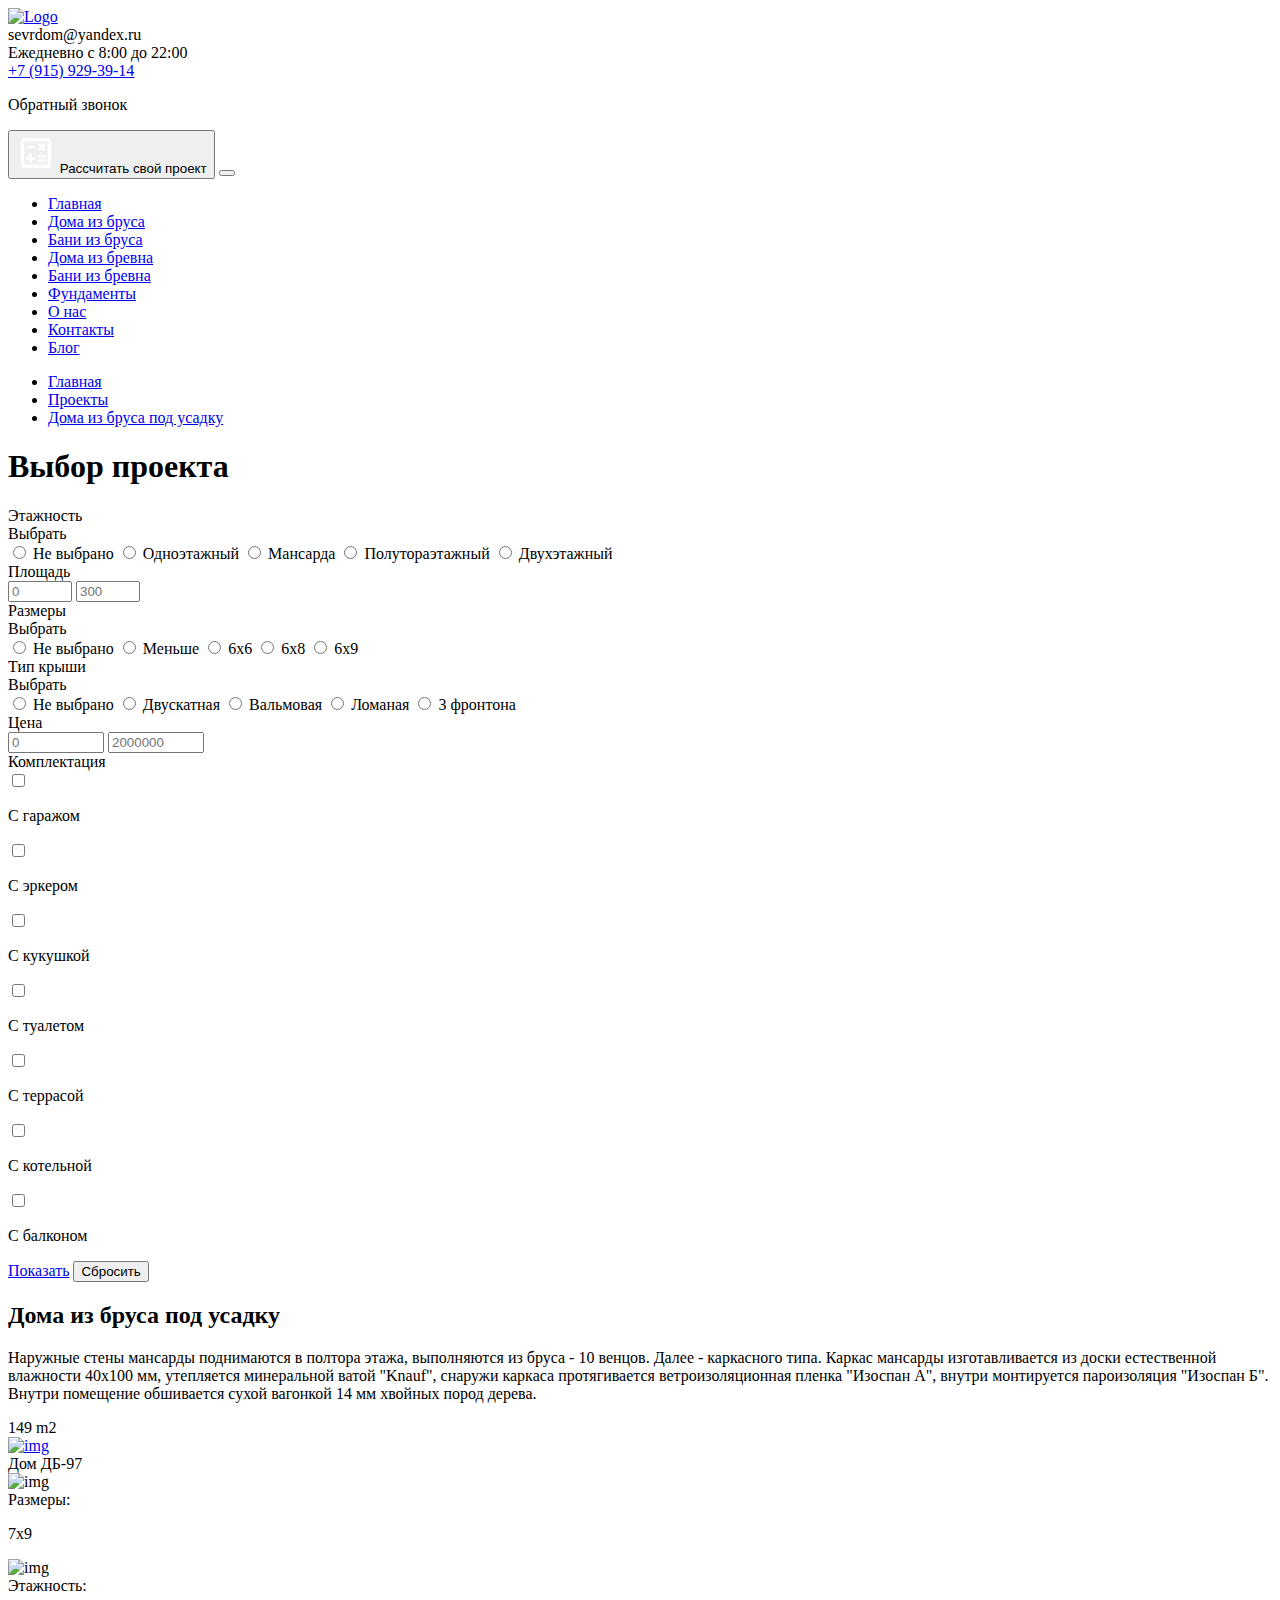
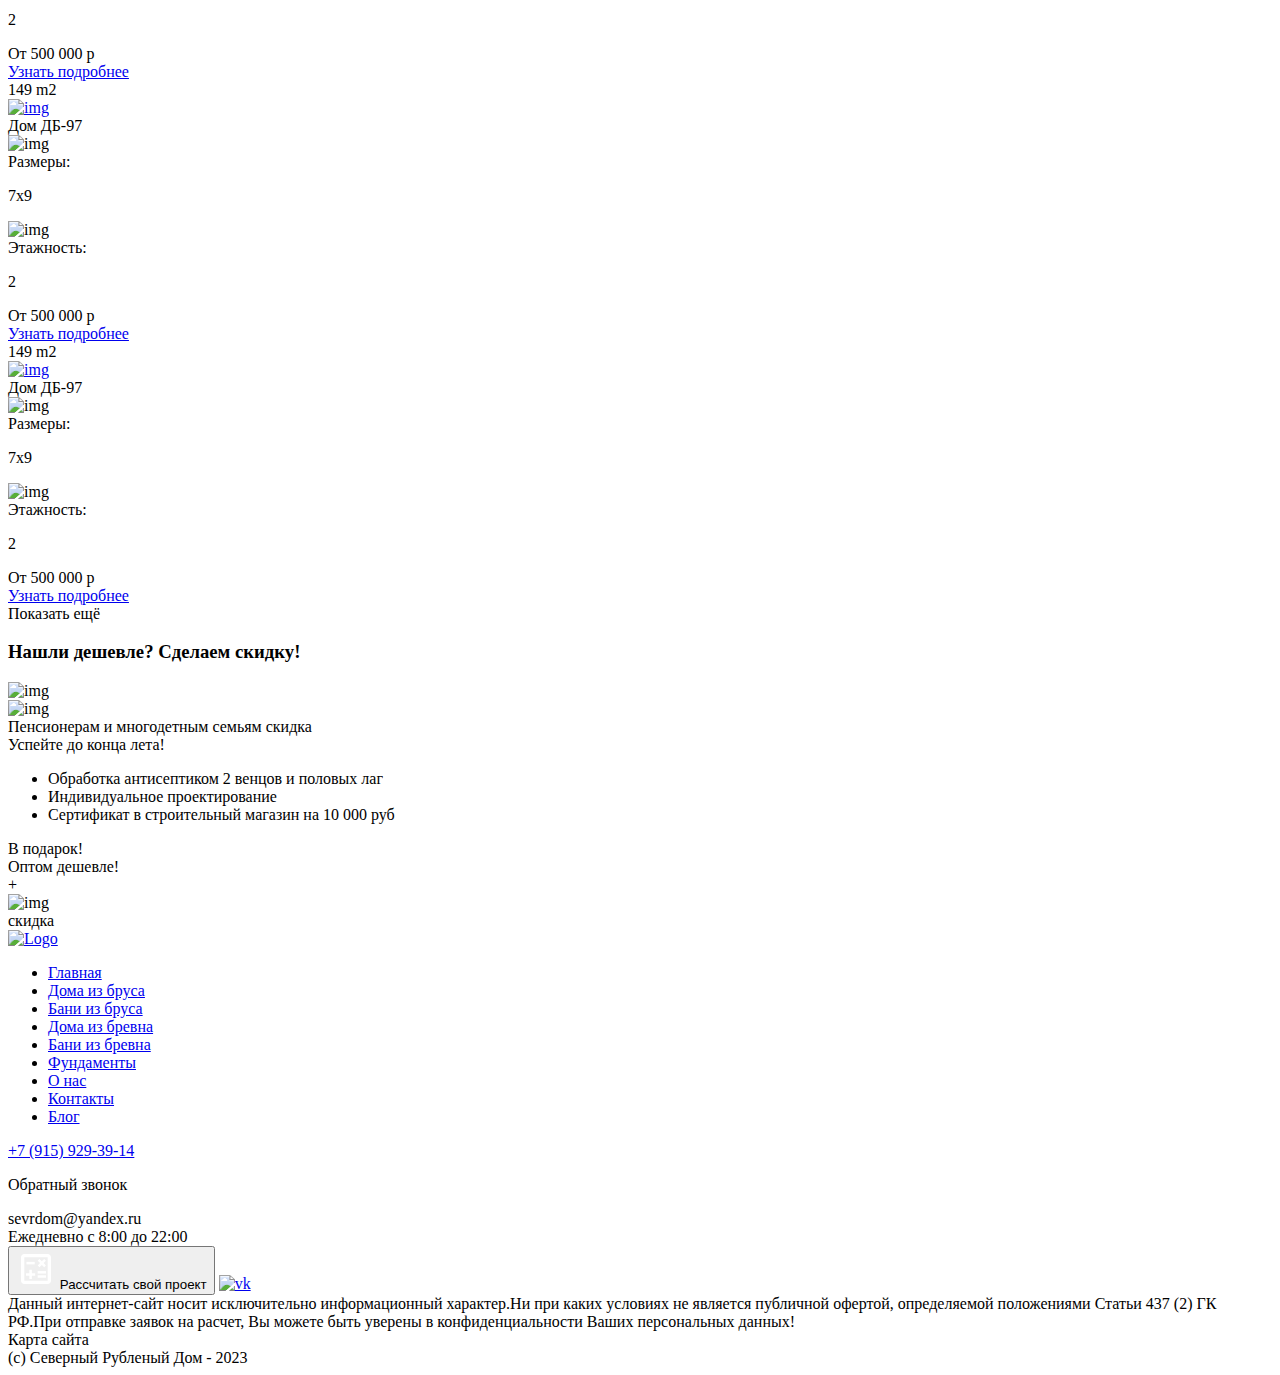
==== catalog.html @ 29522f86 "Add files via upload" ====
<!DOCTYPE html>
<html lang="en">
<head>
  <meta charset="UTF-8">
  <meta http-equiv="X-UA-Compatible" content="IE=edge">
  <meta name="viewport" content="width=device-width, initial-scale=1.0">
  <link rel="stylesheet" href="css/style.min.css">
  <title>Строительство деревянных домов и бань</title>
  <link rel="icon" type="image/x-icon" href="../images/favicon.svg">
</head>


<body>
  <div class="wrapper">
    <header class="header">

  <div class="container">
    <div class="header__body">

      <div class="header__logo">
        <a class="" tabindex="0" href="/">
          <img class="header__img" src="images/logo.png" alt="Logo">
        </a>
      </div>

      <div class="mail mail--header">sevrdom@yandex.ru</div>
      <div class="clock clock--header">Ежедневно с 8:00 до 22:00</div>
      <div class="tel" data-da="menu__info, first, 769, clickk">
        <a href="tel:+79159293914" class="phone">+7 (915) 929-39-14</a>

        <p class="callback">Обратный звонок</p>
      </div>
      <button class="btn btn--header butn" data-da="menu__info, last, 770, clickk">
        <svg xmlns="http://www.w3.org/2000/svg" width="40" height="40" viewBox="0 0 40 40" fill="none">
          <path
            d="M31.6667 5H8.33333C6.5 5 5 6.5 5 8.33333V31.6667C5 33.5 6.5 35 8.33333 35H31.6667C33.5 35 35 33.5 35 31.6667V8.33333C35 6.5 33.5 5 31.6667 5ZM31.6667 31.6667H8.33333V8.33333H31.6667V31.6667Z"
            fill="white" />
          <path d="M18.75 12.8667H10.4167V15.3667H18.75V12.8667Z" fill="white" />
          <path d="M30 26.25H21.6667V28.75H30V26.25Z" fill="white" />
          <path d="M30 22.0833H21.6667V24.5833H30V22.0833Z" fill="white" />
          <path d="M13.3333 30H15.8333V26.6667H19.1667V24.1667H15.8333V20.8333H13.3333V24.1667H10V26.6667H13.3333V30Z"
            fill="white" />
          <path
            d="M23.4833 18.25L25.8333 15.9L28.1833 18.25L29.95 16.4833L27.6 14.1167L29.95 11.7667L28.1833 10L25.8333 12.35L23.4833 10L21.7167 11.7667L24.0667 14.1167L21.7167 16.4833L23.4833 18.25Z"
            fill="white" />
        </svg>
        <span>Рассчитать свой проект</span></button>

      <button type="button" class="burger">
        <span></span>
        <span></span>
        <span></span>
      </button>

    </div>

  </div>

  <div class="header__container">
    <div class="header__menu">
      <div class="container">

        <div class="menu-wrap">
          <nav class="menu menu--header">
            <ul class="menu__list menu__list--header">
              <li class="menu__list-item menu__list-item--header"><a class="menu__link menu__link--header active"
                  href="/north">Главная</a></li>
              <li class="menu__list-item menu__list-item--header"><a class="menu__link menu__link--header"
                  href="/north">Дома из бруса</a></li>
              <li class="menu__list-item menu__list-item--header"><a class="menu__link menu__link--header" href="/north">Бани из
                  бруса</a></li>
              <li class="menu__list-item menu__list-item--header"><a class="menu__link menu__link--header" href="/north">Дома из
                  бревна</a></li>
              <li class="menu__list-item menu__list-item--header"><a class="menu__link menu__link--header" href="/north">Бани из
                  бревна</a></li>
              <li class="menu__list-item menu__list-item--header"><a class="menu__link menu__link--header"
                  href="/dat/contacts.html">Фундаменты</a></li>
              <li class="menu__list-item menu__list-item--header"><a class="menu__link menu__link--header" href="/north">О нас</a></li>
              <li class="menu__list-item menu__list-item--header"><a class="menu__link menu__link--header"
                  href="/dat/contacts.html">Контакты</a></li>
              <li class="menu__list-item menu__list-item--header"><a class="menu__link menu__link--header" href="/north">Блог</a></li>
            </ul>
            <div class="menu__info"></div>
          </nav>


        </div>
      </div>

    </div>

  </div>

</header>

    <main class="main">
      <section class="choice section-margin">
        <div class="container">
          <div class="choice__inner">

            <nav class="menu-row">
              <ul class="menu-row__list">
                <li class="menu-row__item"><a class="menu-row__link white" href="/north/">Главная</a></li>
                <li class="menu-row__item"><a class="menu-row__link white" href="#">Проекты</a></li>
                <li class="menu-row__item"><a class="menu-row__link white" href="#">Дома из бруса под усадку</a></li>
              </ul>
            </nav>

            <h1 class="choice__title">Выбор проекта</h1>
            <div class="choice-columns">

              <div class="choice-columns__item">
                <div class="form">

                  <div class="form__item">
                    <label class="form__title">Этажность</label>
                    <div class="shape-wrap">
                      <div class="shape-head">
                        <div class="shape shape--form"><span class="shape-name">Выбрать</span>
                          <div class="arrow shape__arrow-js">
                            <div class="arrow__wrap">
                              <div class="arrow__main arrow__main--black"></div>
                            </div>
                          </div>
                        </div>
                      </div>

                      <div class="shape-content">
                        <div class="sort">

                          <label class="custom-checkbox">
                            <input type="radio" name="index" value="Не выбрано">
                            <span>Не выбрано</span>
                          </label>

                          <label class="custom-checkbox">
                            <input type="radio" name="index" value="Одноэтажный">
                            <span>Одноэтажный</span>
                          </label>

                          <label class="custom-checkbox">
                            <input type="radio" name="index" value="Мансарда">
                            <span>Мансарда</span>
                          </label>

                          <label class="custom-checkbox">
                            <input type="radio" name="index" value="Полутораэтажный">
                            <span>Полутораэтажный</span>
                          </label>

                          <label class="custom-checkbox">
                            <input type="radio" name="index" value="Двухэтажный">
                            <span>Двухэтажный</span>
                          </label>
                        </div>

                      </div>
                    </div>
                  </div>

                  <div class="form__item">
                    <label class="form__title">Площадь</label>
                    <div class="range">
                      <input class="form__input search__input" type="number" min="0" max="300" placeholder="0" id="input-0">
                      <input class="form__input search__input" type="number" min="0" max="300" placeholder="300" id="input-1">
                    </div>
                    <div class="range-slider" id="range-slider"></div>
                  </div>

                </div>
              </div>


              <div class="choice-columns__item">
                <div class="form">

                  <div class="form__item">

                    <div class="dimensions">

                      <div class="shape-wrap">
                        <label class="form__title">Размеры</label>
                        <div class="shape-head">
                          <div class="shape shape--form"><span class="shape-name">Выбрать</span>
                            <div class="arrow shape__arrow-js">
                              <div class="arrow__wrap">
                                <div class="arrow__main arrow__main--black"></div>
                              </div>
                            </div>
                          </div>
                        </div>

                        <div class="shape-content">
                          <div class="sort">

                            <label class="custom-checkbox">
                              <input type="radio" name="index" value="Не выбрано">
                              <span>Не выбрано</span>
                            </label>

                            <label class="custom-checkbox">
                              <input type="radio" name="index" value="Меньше">
                              <span>Меньше</span>
                            </label>

                            <label class="custom-checkbox">
                              <input type="radio" name="index" value="6х6">
                              <span>6х6</span>
                            </label>

                            <label class="custom-checkbox">
                              <input type="radio" name="index" value="6х8">
                              <span>6х8</span>
                            </label>

                            <label class="custom-checkbox">
                              <input type="radio" name="index" value="6х9">
                              <span>6х9</span>
                            </label>
                          </div>

                        </div>
                      </div>


                      <div class="shape-wrap">
                        <label class="form__title">Тип крыши</label>
                        <div class="shape-head">
                          <div class="shape shape--form"><span class="shape-name">Выбрать</span>
                            <div class="arrow shape__arrow-js">
                              <div class="arrow__wrap">
                                <div class="arrow__main arrow__main--black"></div>
                              </div>
                            </div>
                          </div>
                        </div>

                        <div class="shape-content">
                          <div class="sort">

                            <label class="custom-checkbox">
                              <input type="radio" name="index" value="Не выбрано">
                              <span>Не выбрано</span>
                            </label>

                            <label class="custom-checkbox">
                              <input type="radio" name="index" value="Двускатная">
                              <span>Двускатная</span>
                            </label>

                            <label class="custom-checkbox">
                              <input type="radio" name="index" value="Вальмовая">
                              <span>Вальмовая</span>
                            </label>

                            <label class="custom-checkbox">
                              <input type="radio" name="index" value="Ломаная">
                              <span>Ломаная</span>
                            </label>

                            <label class="custom-checkbox">
                              <input type="radio" name="index" value="3 фронтона">
                              <span>3 фронтона</span>
                            </label>
                          </div>

                        </div>
                      </div>

                    </div>
                  </div>

                  <div class="form__item">
                    <label class="form__title">Цена</label>
                    <div class="range">
                      <input class="form__input" type="number" min="0" max="2000000" placeholder="0" id="input2-0">
                      <input class="form__input" type="number" min="0" max="2000000" placeholder="2000000" id="input2-1">
                    </div>
                    <div class="range-slider" id="range-slider2"></div>
                  </div>

                </div>
              </div>

              <div class="choice-columns__item--last">
                <div class="form">
                  <div class="form__item">
                    <label class="form__title">Комплектация</label>

                    <div class="checks">
                      <div class="checks__item">
                        <label class="check-agree">
                          <input type="checkbox" value="value-1">
                          <div class="check-agree__ic">
                            <p class="check-agree__text">С гаражом
                            </p>
                          </div>
                        </label>

                        <label class="check-agree">
                          <input type="checkbox" value="value-1">
                          <div class="check-agree__ic">
                            <p class="check-agree__text">С эркером
                            </p>
                          </div>
                        </label>

                        <label class="check-agree">
                          <input type="checkbox" value="value-1">
                          <div class="check-agree__ic">
                            <p class="check-agree__text">С кукушкой
                            </p>
                          </div>
                        </label>

                        <label class="check-agree">
                          <input type="checkbox" value="value-1">
                          <div class="check-agree__ic">
                            <p class="check-agree__text">С туалетом
                            </p>
                          </div>
                        </label>


                      </div>

                      <div class="check__item">
                        <label class="check-agree">
                          <input type="checkbox" value="value-1">
                          <div class="check-agree__ic">
                            <p class="check-agree__text">С террасой
                            </p>
                          </div>
                        </label>

                        <label class="check-agree">
                          <input type="checkbox" value="value-1">
                          <div class="check-agree__ic">
                            <p class="check-agree__text">С котельной
                            </p>
                          </div>
                        </label>

                        <label class="check-agree">
                          <input type="checkbox" value="value-1">
                          <div class="check-agree__ic">
                            <p class="check-agree__text">С балконом
                            </p>
                          </div>
                        </label>

                      </div>

                    </div>

                  </div>
                </div>

                <div class="btns">
                  <a class="choice__btn" href="/catalog.html">
                    <span>Показать</span></a>

                    <button class="choice__btn btn--transp">
                      <span>
                        Сбросить
                      </span>
                    </button>
                </div>


              </div>





            </div>


          </div>
        </div>
      </section>

      <section class="popular section-margin">
        <div class="container">
          <h2 class="section-title">Дома из бруса под усадку</h2>
          <p class="section-subtitle">
            Наружные стены мансарды поднимаются в полтора этажа, выполняются из бруса - 10 венцов. Далее - каркасного типа. Каркас мансарды изготавливается из доски естественной влажности 40х100 мм, утепляется минеральной ватой "Knauf", снаружи каркаса протягивается ветроизоляционная пленка "Изоспан А", внутри монтируется пароизоляция "Изоспан Б". Внутри помещение обшивается сухой вагонкой 14 мм хвойных пород дерева.
          </p>
          <div class="projects">

            <div class="projects__item">
              <div class="project__card card">
                <div class="card__img">
                  <div class="card__img-square">149 m2</div>
                  <a href="/north/project.html">
                    <img src="images/popular1.webp" alt="img">
                  </a>

                </div>

                <div class="card__container">
                  <div class="card__title">Дом ДБ-97</div>

                  <div class="card__info">

                    <div class="card__info-item">
                      <div class="card__info-img">
                        <img src="images/popular-size.svg" alt="img">
                      </div>
                      <div class="card__info-text">
                        Размеры: <p>7х9</p>
                      </div>
                    </div>

                    <div class="card__info-item">
                      <div class="card__info-img">
                        <img src="images/popular-up.svg" alt="img">
                      </div>
                      <div class="card__info-text">
                        Этажность: <p>2</p>
                      </div>
                    </div>

                  </div>

                  <div class="card__price">От 500 000 р</div>

                  <a class="card__btn btn" href="/north/project.html">
                    <span>Узнать подробнее</span>
                  </a>

                </div>


              </div>
            </div>

            <div class="projects__item">
              <div class="project__card card">
                <div class="card__img">
                  <div class="card__img-square">149 m2</div>
                  <a href="/north/project.html">
                    <img src="images/popular1.webp" alt="img">
                  </a>
                </div>

                <div class="card__container">
                  <div class="card__title">Дом ДБ-97</div>

                  <div class="card__info">

                    <div class="card__info-item">
                      <div class="card__info-img">
                        <img src="images/popular-size.svg" alt="img">
                      </div>
                      <div class="card__info-text">
                        Размеры: <p>7х9</p>
                      </div>
                    </div>

                    <div class="card__info-item">
                      <div class="card__info-img">
                        <img src="images/popular-up.svg" alt="img">
                      </div>
                      <div class="card__info-text">
                        Этажность: <p>2</p>
                      </div>
                    </div>

                  </div>

                  <div class="card__price">От 500 000 р</div>

                  <a class="card__btn btn" href="/north/project.html">
                    <span>Узнать подробнее</span>
                  </a>
                </div>


              </div>
            </div>

            <div class="projects__item">
              <div class="project__card card">
                <div class="card__img">
                  <div class="card__img-square">149 m2</div>
                  <a href="/north/project.html">
                    <img src="images/popular1.webp" alt="img">
                  </a>
                </div>

                <div class="card__container">
                  <div class="card__title">Дом ДБ-97</div>

                  <div class="card__info">

                    <div class="card__info-item">
                      <div class="card__info-img">
                        <img src="images/popular-size.svg" alt="img">
                      </div>
                      <div class="card__info-text">
                        Размеры: <p>7х9</p>
                      </div>
                    </div>

                    <div class="card__info-item">
                      <div class="card__info-img">
                        <img src="images/popular-up.svg" alt="img">
                      </div>
                      <div class="card__info-text">
                        Этажность: <p>2</p>
                      </div>
                    </div>

                  </div>

                  <div class="card__price">От 500 000 р</div>

                  <a class="card__btn btn" href="/north/project.html">
                    <span>Узнать подробнее</span>
                  </a>
                </div>


              </div>
            </div>

          </div>

          <div class="btn--green btn">
            <span>Показать ещё</span>
          </div>

        </div>
      </section>


      <section class="banners">
        <div class="container">
          <div class="banner-cheaper">
            <div class="banner-cheaper__wrap">
              <h3 class="banner-cheaper__title">
                Нашли дешевле? <span>Сделаем скидку!</span>
              </h3>
              <img class="banner-cheaper__img" src="images/percent.svg" alt="img">
            </div>
          </div>


        <div class="pensioner">
          <div class="pensioner__item">
            <div class="pensioner__content">
              <img class="pensioner__img" src="images/discoun.svg" alt="img">
              <div class="pensioner__text">
                Пенсионерам и многодетным семьям скидка
              </div>
            </div>
          </div>

         <div class="pensioner__bg"></div>
        </div>
        <div class="baner">
          <div class="baner__item">
            <div class="baner__item-card green">
              <div class="figura">
                <div class="figura__title">
                  Успейте до конца лета!
                </div>
                <ul class="figura__list">
                  <li>Обработка антисептиком 2 венцов и половых лаг</li>
                  <li>Индивидуальное проектирование</li>
                  <li>Сертификат в строительный магазин на 10 000 руб</li>
                </ul>
                <div class="figura__btn btn"><span>В подарок!</span></div>

              </div>

              <div class="baner__bg">

              </div>

            </div>
          </div>

          <div class="baner__item">
            <div class="baner__item-card brown">
              <div class="baner-names"></div>

              <div class="baner__bgoo baner__bg-right">
              </div>
              <div class="baner__discount">
                <div class="baner__title">
                  Оптом дешевле!
                </div>
                <div class="baner__plus">
                  +
                </div>
                <img class="baner__img" src="images/discount5.svg" alt="img">
                <div class="baner__text">
                  скидка
                </div>

              </div>

              <div class="baner__bg-left">
              </div>


            </div>
          </div>

        </div>
      </div>
      </section>


      <div class="map"></div>




      <div class="upward"></div>
    </main>

    <footer class="footer" id="footer">
  <div class="container">
    <div class="footer__wrap">

      <div class="footer__item logot">
        <div class="header__logo">
          <a class="" tabindex="0" href="/">
            <img class="header__img" src="images/logo.png" alt="Logo">
          </a>
        </div>
      </div>

      <div class="footer__item menu-footer">
        <nav class="menu">
          <ul class="menu__list menu__list--footer">
            <li class="menu__list-item menu__list-item--footer"><a class="menu__link menu__link--header"
                href="/dat/about.html">Главная</a></li>
            <li class="menu__list-item menu__list-item--footer"><a class="menu__link menu__link--header"
                href="/dat/plant_protection_cat.html">Дома из бруса</a></li>
            <li class="menu__list-ite menu__list-item--footer"><a class="menu__link menu__link--header"
                href="/dat/pay.html">Бани из
                бруса</a></li>
            <li class="menu__list-item menu__list-item--footer"><a class="menu__link menu__link--header"
                href="/dat/partners.html">Дома из
                бревна</a></li>
            <li class="menu__list-item menu__list-item--footer"><a class="menu__link menu__link--header"
                href="/dat/news.html">Бани из
                бревна</a></li>
            <li class="menu__list-item menu__list-item--footer"><a class="menu__link menu__link--header"
                href="/dat/contacts.html">Фундаменты</a></li>
            <li class="menu__list-item menu__list-item--footer"><a class="menu__link menu__link--header"
                href="/dat/news.html">О нас</a></li>
            <li class="menu__list-item menu__list-item--footer"><a class="menu__link menu__link--header"
                href="/dat/contacts.html">Контакты</a></li>
            <li class="menu__list-item menu__list-item--footer"><a class="menu__link menu__link--header"
                href="/dat/news.html">Блог</a></li>
          </ul>
        </nav>
      </div>

      <div class="footer__info">
        <div class="tel--footer" data-da2="menu__info, first, 769, clickk">
          <a href="tel:+79159293914" class="phone">+7 (915) 929-39-14</a>

          <p class="callback">Обратный звонок</p>
        </div>

        <div class="mail-clock">

          <div class="mail">sevrdom@yandex.ru</div>
          <div class="clock clock--footer">Ежедневно с 8:00 до 22:00</div>
        </div>



        <button class="btn butn btn__footer" data-da2="menu__info, last, 770, clickk">
          <svg xmlns="http://www.w3.org/2000/svg" width="40" height="40" viewBox="0 0 40 40" fill="none">
            <path
              d="M31.6667 5H8.33333C6.5 5 5 6.5 5 8.33333V31.6667C5 33.5 6.5 35 8.33333 35H31.6667C33.5 35 35 33.5 35 31.6667V8.33333C35 6.5 33.5 5 31.6667 5ZM31.6667 31.6667H8.33333V8.33333H31.6667V31.6667Z"
              fill="white" />
            <path d="M18.75 12.8667H10.4167V15.3667H18.75V12.8667Z" fill="white" />
            <path d="M30 26.25H21.6667V28.75H30V26.25Z" fill="white" />
            <path d="M30 22.0833H21.6667V24.5833H30V22.0833Z" fill="white" />
            <path d="M13.3333 30H15.8333V26.6667H19.1667V24.1667H15.8333V20.8333H13.3333V24.1667H10V26.6667H13.3333V30Z"
              fill="white" />
            <path
              d="M23.4833 18.25L25.8333 15.9L28.1833 18.25L29.95 16.4833L27.6 14.1167L29.95 11.7667L28.1833 10L25.8333 12.35L23.4833 10L21.7167 11.7667L24.0667 14.1167L21.7167 16.4833L23.4833 18.25Z"
              fill="white" />
          </svg>
          <span>Рассчитать свой проект</span></button>

        <a href="#" class="footer__icon-vk">
          <img class="footer__img" src="images/vk.svg" alt="vk">
        </a>
      </div>

      <div class="footer__text">
        Данный интернет-сайт носит исключительно информационный характер.Ни при каких условиях не является публичной
        офертой, определяемой положениями Статьи 437 (2) ГК РФ.При отправке заявок на расчет, Вы можете быть уверены в
        конфиденциальности Ваших персональных данных!
      </div>

    </div>
  </div>



    <div class="footer-copyright">
      <div class="footer-copyright__item">
        Карта сайта
      </div>
      <div class="footer-copyright__item">
        (с) Северный Рубленый Дом - 2023
      </div>
    </div>



</footer>

  </div>
  <span aria-hidden="true" class="scroll-emul"></span>
  <script src="js/app.min.js"></script>

</body>

</html>
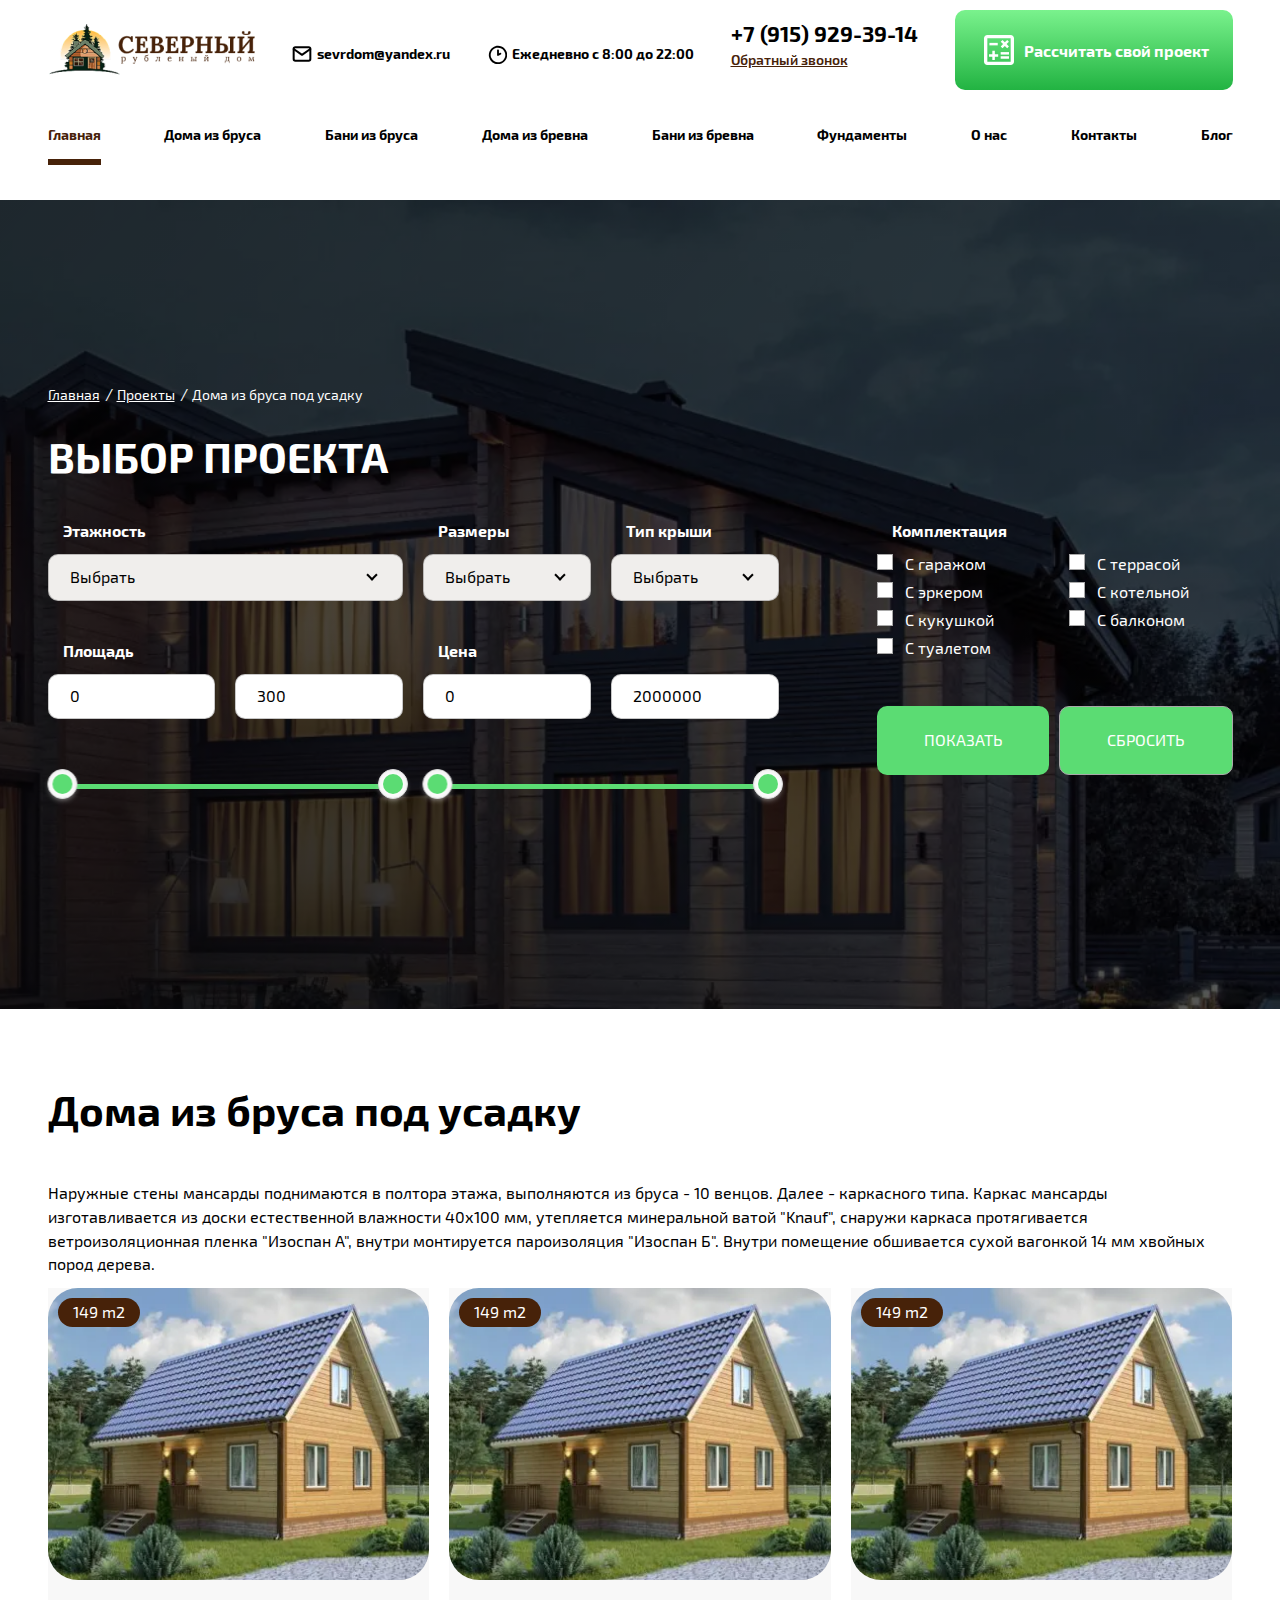
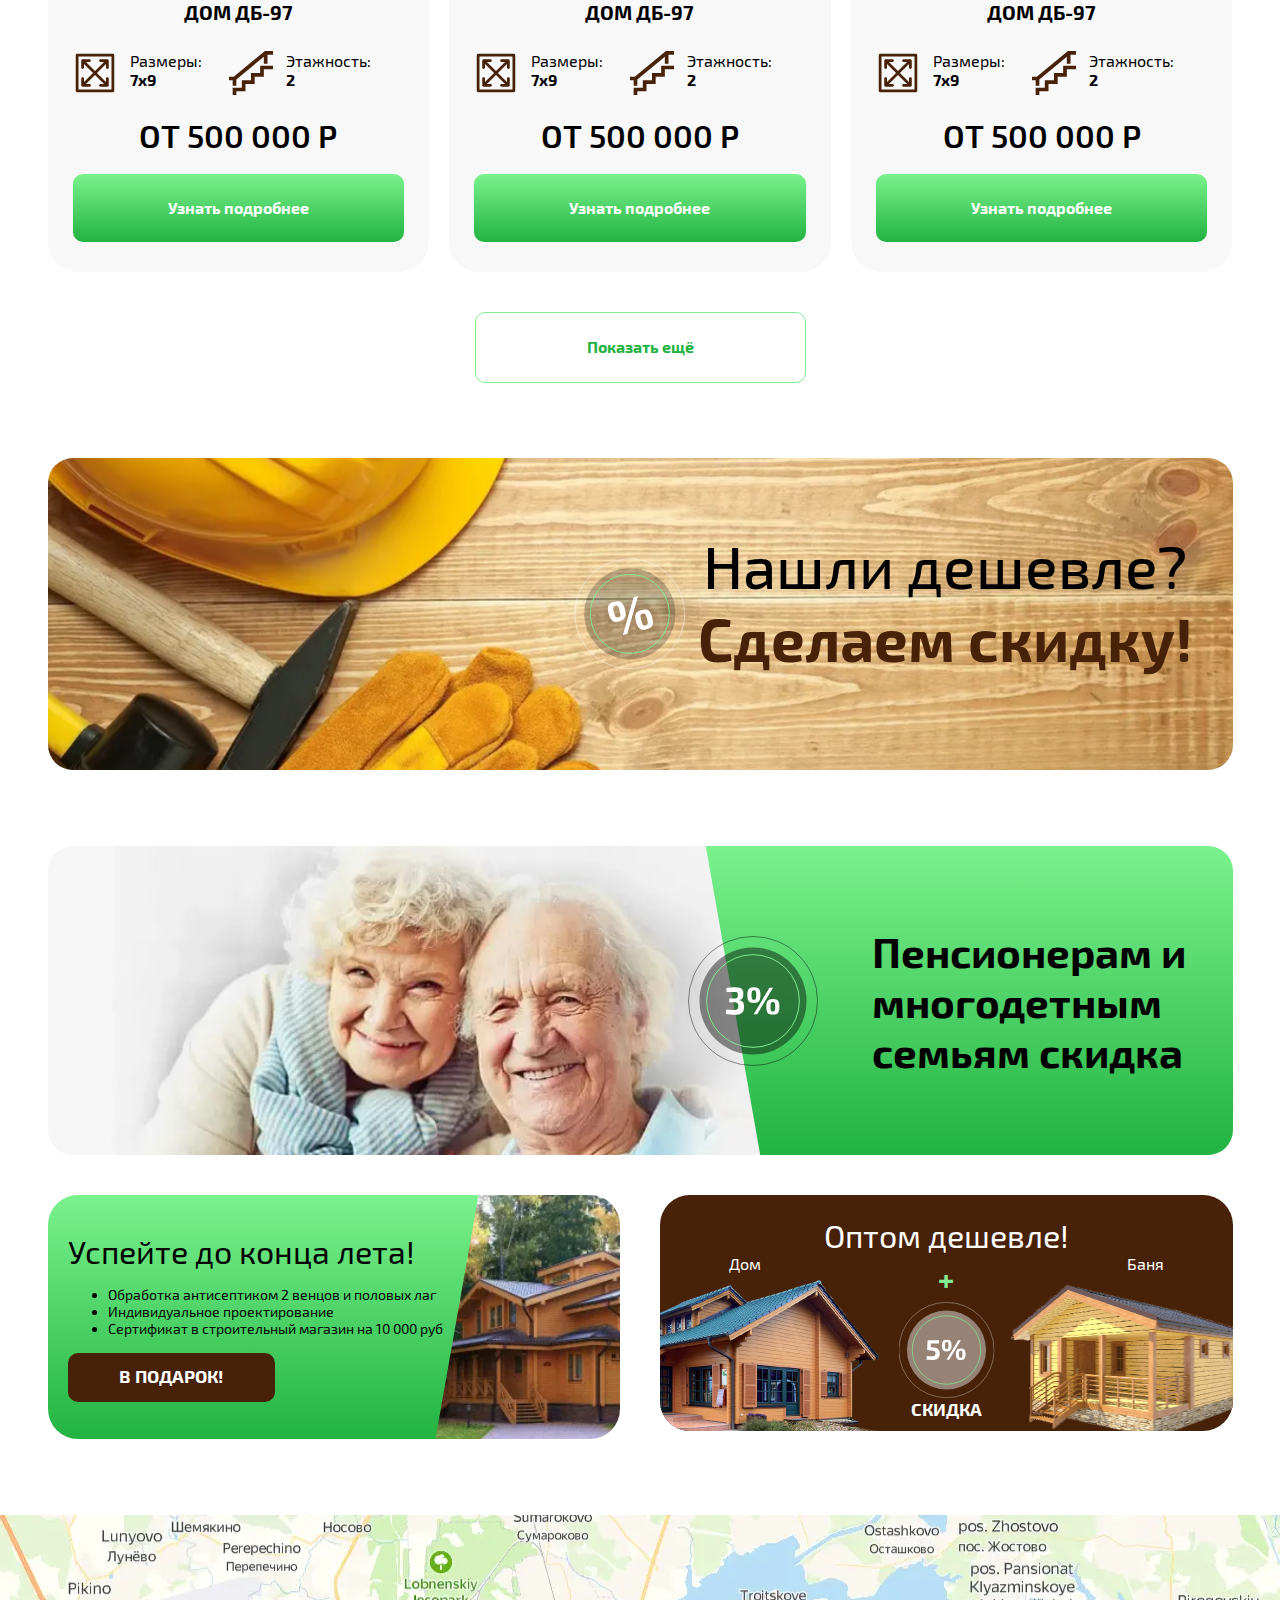
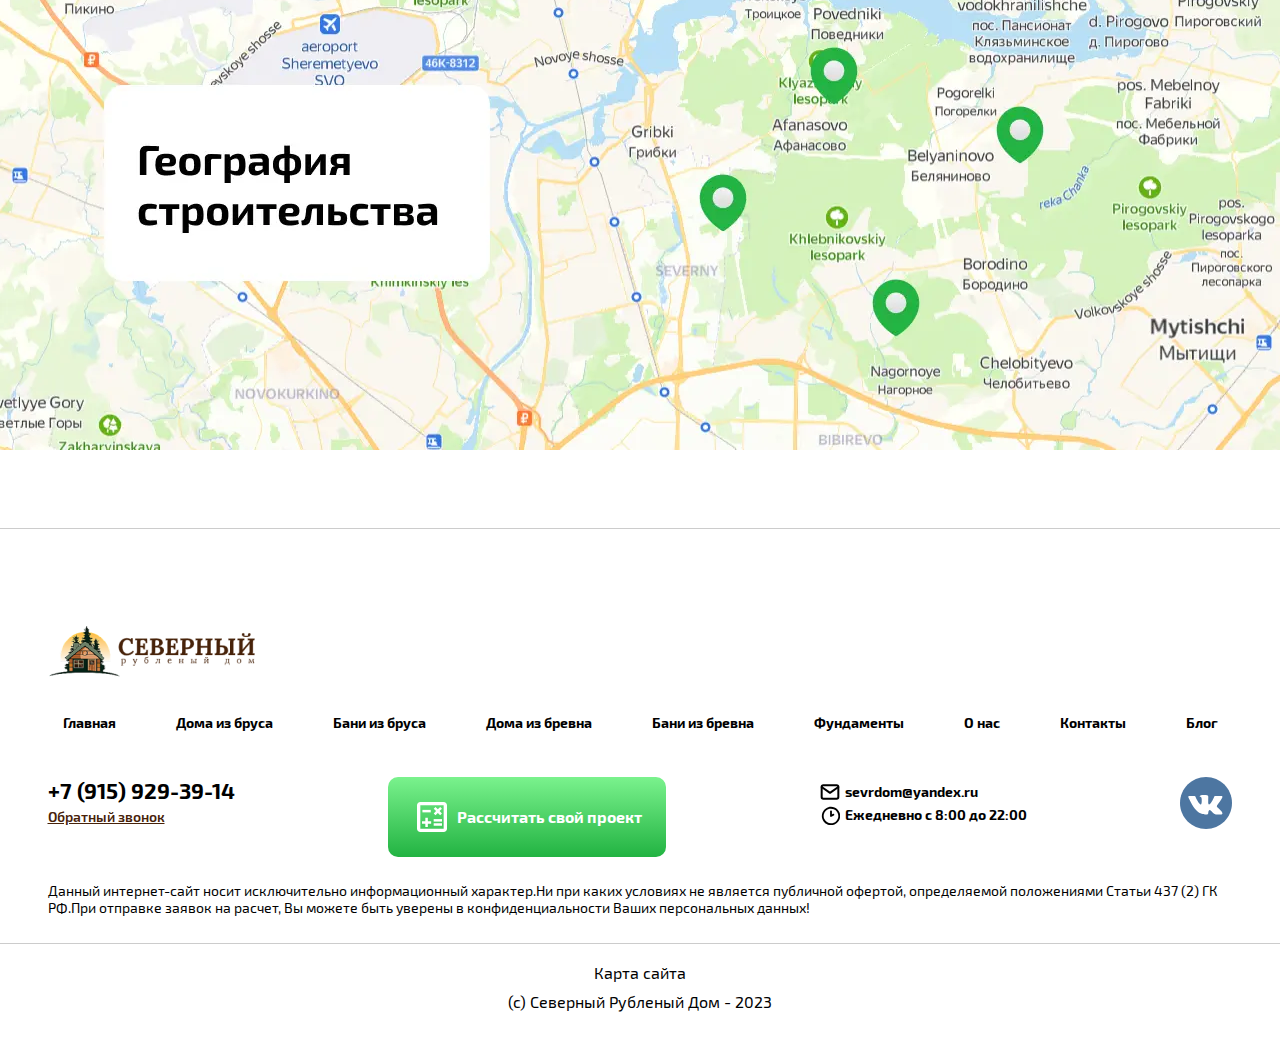
==== commit 74394a96: "Add files via upload" ====
--- a/catalog.html
+++ b/catalog.html
@@ -161,8 +161,10 @@
                   <div class="form__item">
                     <label class="form__title">Площадь</label>
                     <div class="range">
-                      <input class="form__input search__input" type="number" min="0" max="300" placeholder="0" id="input-0">
-                      <input class="form__input search__input" type="number" min="0" max="300" placeholder="300" id="input-1">
+                      <input class="form__input search__input" type="number" min="0" max="300" placeholder="0"
+                        id="input-0">
+                      <input class="form__input search__input" type="number" min="0" max="300" placeholder="300"
+                        id="input-1">
                     </div>
                     <div class="range-slider" id="range-slider"></div>
                   </div>
@@ -274,7 +276,8 @@
                     <label class="form__title">Цена</label>
                     <div class="range">
                       <input class="form__input" type="number" min="0" max="2000000" placeholder="0" id="input2-0">
-                      <input class="form__input" type="number" min="0" max="2000000" placeholder="2000000" id="input2-1">
+                      <input class="form__input" type="number" min="0" max="2000000" placeholder="2000000"
+                        id="input2-1">
                     </div>
                     <div class="range-slider" id="range-slider2"></div>
                   </div>
@@ -360,19 +363,14 @@
                   <a class="choice__btn" href="/catalog.html">
                     <span>Показать</span></a>
 
-                    <button class="choice__btn btn--transp">
-                      <span>
-                        Сбросить
-                      </span>
-                    </button>
-                </div>
-
-
-              </div>
-
-
-
-
+                  <button class="choice__btn btn--transp">
+                    <span>
+                      Сбросить
+                    </span>
+                  </button>
+                </div>
+
+              </div>
 
             </div>
 
@@ -385,7 +383,10 @@
         <div class="container">
           <h2 class="section-title">Дома из бруса под усадку</h2>
           <p class="section-subtitle">
-            Наружные стены мансарды поднимаются в полтора этажа, выполняются из бруса - 10 венцов. Далее - каркасного типа. Каркас мансарды изготавливается из доски естественной влажности 40х100 мм, утепляется минеральной ватой "Knauf", снаружи каркаса протягивается ветроизоляционная пленка "Изоспан А", внутри монтируется пароизоляция "Изоспан Б". Внутри помещение обшивается сухой вагонкой 14 мм хвойных пород дерева.
+            Наружные стены мансарды поднимаются в полтора этажа, выполняются из бруса - 10 венцов. Далее - каркасного
+            типа. Каркас мансарды изготавливается из доски естественной влажности 40х100 мм, утепляется минеральной
+            ватой "Knauf", снаружи каркаса протягивается ветроизоляционная пленка "Изоспан А", внутри монтируется
+            пароизоляция "Изоспан Б". Внутри помещение обшивается сухой вагонкой 14 мм хвойных пород дерева.
           </p>
           <div class="projects">
 
@@ -396,7 +397,6 @@
                   <a href="/north/project.html">
                     <img src="images/popular1.webp" alt="img">
                   </a>
-
                 </div>
 
                 <div class="card__container">
@@ -548,79 +548,83 @@
           </div>
 
 
-        <div class="pensioner">
-          <div class="pensioner__item">
-            <div class="pensioner__content">
-              <img class="pensioner__img" src="images/discoun.svg" alt="img">
-              <div class="pensioner__text">
-                Пенсионерам и многодетным семьям скидка
+          <div class="pensioner">
+            <div class="pensioner__item">
+              <div class="pensioner__content">
+                <img class="pensioner__img" src="images/discoun.svg" alt="img">
+                <div class="pensioner__text">
+                  Пенсионерам и многодетным семьям скидка
+                </div>
               </div>
             </div>
+
+            <div class="pensioner__bg"></div>
           </div>
-
-         <div class="pensioner__bg"></div>
+          <div class="baner">
+            <div class="baner__item">
+              <div class="baner__item-card green">
+                <div class="figura">
+                  <div class="figura__title">
+                    Успейте до конца лета!
+                  </div>
+                  <ul class="figura__list">
+                    <li>Обработка антисептиком 2 венцов и половых лаг</li>
+                    <li>Индивидуальное проектирование</li>
+                    <li>Сертификат в строительный магазин на 10 000 руб</li>
+                  </ul>
+                  <div class="figura__btn btn"><span>В подарок!</span></div>
+
+                </div>
+
+                <div class="baner__bg">
+
+                </div>
+
+              </div>
+            </div>
+
+            <div class="baner__item">
+              <div class="baner__item-card brown">
+                <div class="baner-names"></div>
+
+                <div class="baner__bgoo baner__bg-right">
+                </div>
+                <div class="baner__discount">
+                  <div class="baner__title">
+                    Оптом дешевле!
+                  </div>
+                  <div class="baner__plus">
+                    +
+                  </div>
+                  <img class="baner__img" src="images/discount5.svg" alt="img">
+                  <div class="baner__text">
+                    скидка
+                  </div>
+
+                </div>
+
+                <div class="baner__bg-left">
+                </div>
+
+
+              </div>
+            </div>
+
+          </div>
         </div>
-        <div class="baner">
-          <div class="baner__item">
-            <div class="baner__item-card green">
-              <div class="figura">
-                <div class="figura__title">
-                  Успейте до конца лета!
-                </div>
-                <ul class="figura__list">
-                  <li>Обработка антисептиком 2 венцов и половых лаг</li>
-                  <li>Индивидуальное проектирование</li>
-                  <li>Сертификат в строительный магазин на 10 000 руб</li>
-                </ul>
-                <div class="figura__btn btn"><span>В подарок!</span></div>
-
-              </div>
-
-              <div class="baner__bg">
-
-              </div>
-
-            </div>
-          </div>
-
-          <div class="baner__item">
-            <div class="baner__item-card brown">
-              <div class="baner-names"></div>
-
-              <div class="baner__bgoo baner__bg-right">
-              </div>
-              <div class="baner__discount">
-                <div class="baner__title">
-                  Оптом дешевле!
-                </div>
-                <div class="baner__plus">
-                  +
-                </div>
-                <img class="baner__img" src="images/discount5.svg" alt="img">
-                <div class="baner__text">
-                  скидка
-                </div>
-
-              </div>
-
-              <div class="baner__bg-left">
-              </div>
-
-
-            </div>
-          </div>
-
-        </div>
-      </div>
       </section>
 
 
       <div class="map"></div>
 
 
-
-
-      <div class="upward"></div>
+      <div class="upward">
+        <svg width="18" height="20" viewBox="0 0 18 20" fill="none" xmlns="http://www.w3.org/2000/svg">
+          <path
+            d="M7.5961 18.7979C7.58282 18.716 7.57669 18.6332 7.57777 18.5504L7.57777 4.44077L7.43467 4.74843C7.29233 5.04917 7.09861 5.32275 6.86227 5.55694L2.90558 9.51363C2.40814 10.0347 1.6079 10.1223 1.00952 9.72112C0.371882 9.25422 0.233434 8.35882 0.700339 7.72113C0.738082 7.66962 0.779222 7.62065 0.823494 7.57464L7.97844 0.419694C8.53698 -0.139465 9.44302 -0.139957 10.0022 0.418576C10.0025 0.418933 10.0029 0.419336 10.0033 0.419694L17.1582 7.57464C17.7163 8.13424 17.715 9.04028 17.1554 9.59837C17.1114 9.64228 17.0645 9.68329 17.0151 9.72112C16.4168 10.1223 15.6165 10.0347 15.1191 9.51363L11.1552 5.5641C10.9451 5.35415 10.7688 5.11275 10.6329 4.8486L10.4397 4.41931V18.4716C10.4669 19.2026 9.95625 19.844 9.23771 19.9813C8.4576 20.1078 7.72265 19.578 7.5961 18.7979Z"
+            fill="#84c551" />
+        </svg>
+      </div>
     </main>
 
     <footer class="footer" id="footer">
--- a/css/style.min.css
+++ b/css/style.min.css
@@ -0,0 +1 @@
+@charset "UTF-8";@font-face{font-family:swiper-icons;src:url('data:application/font-woff;charset=utf-8;base64, [base64]//wADZ2x5ZgAAAywAAADMAAAD2MHtryVoZWFkAAABbAAAADAAAAA2E2+eoWhoZWEAAAGcAAAAHwAAACQC9gDzaG10eAAAAigAAAAZAAAArgJkABFsb2NhAAAC0AAAAFoAAABaFQAUGG1heHAAAAG8AAAAHwAAACAAcABAbmFtZQAAA/gAAAE5AAACXvFdBwlwb3N0AAAFNAAAAGIAAACE5s74hXjaY2BkYGAAYpf5Hu/j+W2+MnAzMYDAzaX6QjD6/4//Bxj5GA8AuRwMYGkAPywL13jaY2BkYGA88P8Agx4j+/8fQDYfA1AEBWgDAIB2BOoAeNpjYGRgYNBh4GdgYgABEMnIABJzYNADCQAACWgAsQB42mNgYfzCOIGBlYGB0YcxjYGBwR1Kf2WQZGhhYGBiYGVmgAFGBiQQkOaawtDAoMBQxXjg/wEGPcYDDA4wNUA2CCgwsAAAO4EL6gAAeNpj2M0gyAACqxgGNWBkZ2D4/wMA+xkDdgAAAHjaY2BgYGaAYBkGRgYQiAHyGMF8FgYHIM3DwMHABGQrMOgyWDLEM1T9/w8UBfEMgLzE////P/5//f/V/xv+r4eaAAeMbAxwIUYmIMHEgKYAYjUcsDAwsLKxc3BycfPw8jEQA/[base64]/uznmfPFBNODM2K7MTQ45YEAZqGP81AmGGcF3iPqOop0r1SPTaTbVkfUe4HXj97wYE+yNwWYxwWu4v1ugWHgo3S1XdZEVqWM7ET0cfnLGxWfkgR42o2PvWrDMBSFj/IHLaF0zKjRgdiVMwScNRAoWUoH78Y2icB/yIY09An6AH2Bdu/UB+yxopYshQiEvnvu0dURgDt8QeC8PDw7Fpji3fEA4z/PEJ6YOB5hKh4dj3EvXhxPqH/SKUY3rJ7srZ4FZnh1PMAtPhwP6fl2PMJMPDgeQ4rY8YT6Gzao0eAEA409DuggmTnFnOcSCiEiLMgxCiTI6Cq5DZUd3Qmp10vO0LaLTd2cjN4fOumlc7lUYbSQcZFkutRG7g6JKZKy0RmdLY680CDnEJ+UMkpFFe1RN7nxdVpXrC4aTtnaurOnYercZg2YVmLN/d/gczfEimrE/fs/bOuq29Zmn8tloORaXgZgGa78yO9/cnXm2BpaGvq25Dv9S4E9+5SIc9PqupJKhYFSSl47+Qcr1mYNAAAAeNptw0cKwkAAAMDZJA8Q7OUJvkLsPfZ6zFVERPy8qHh2YER+3i/BP83vIBLLySsoKimrqKqpa2hp6+jq6RsYGhmbmJqZSy0sraxtbO3sHRydnEMU4uR6yx7JJXveP7WrDycAAAAAAAH//wACeNpjYGRgYOABYhkgZgJCZgZNBkYGLQZtIJsFLMYAAAw3ALgAeNolizEKgDAQBCchRbC2sFER0YD6qVQiBCv/H9ezGI6Z5XBAw8CBK/m5iQQVauVbXLnOrMZv2oLdKFa8Pjuru2hJzGabmOSLzNMzvutpB3N42mNgZGBg4GKQYzBhYMxJLMlj4GBgAYow/P/PAJJhLM6sSoWKfWCAAwDAjgbRAAB42mNgYGBkAIIbCZo5IPrmUn0hGA0AO8EFTQAA');font-weight:400;font-style:normal}:root{--swiper-theme-color:#007aff}.swiper{margin-left:auto;margin-right:auto;position:relative;overflow:hidden;list-style:none;padding:0;z-index:1}.swiper-vertical>.swiper-wrapper{flex-direction:column}.swiper-wrapper{position:relative;width:100%;height:100%;z-index:1;display:flex;transition-property:transform;box-sizing:content-box}.swiper-android .swiper-slide,.swiper-wrapper{transform:translate3d(0,0,0)}.swiper-pointer-events{touch-action:pan-y}.swiper-pointer-events.swiper-vertical{touch-action:pan-x}.swiper-slide{flex-shrink:0;width:100%;height:100%;position:relative;transition-property:transform}.swiper-slide-invisible-blank{visibility:hidden}.swiper-autoheight,.swiper-autoheight .swiper-slide{height:auto}.swiper-autoheight .swiper-wrapper{align-items:flex-start;transition-property:transform,height}.swiper-backface-hidden .swiper-slide{transform:translateZ(0);-webkit-backface-visibility:hidden;backface-visibility:hidden}.swiper-3d,.swiper-3d.swiper-css-mode .swiper-wrapper{perspective:1200px}.swiper-3d .swiper-cube-shadow,.swiper-3d .swiper-slide,.swiper-3d .swiper-slide-shadow,.swiper-3d .swiper-slide-shadow-bottom,.swiper-3d .swiper-slide-shadow-left,.swiper-3d .swiper-slide-shadow-right,.swiper-3d .swiper-slide-shadow-top,.swiper-3d .swiper-wrapper{transform-style:preserve-3d}.swiper-3d .swiper-slide-shadow,.swiper-3d .swiper-slide-shadow-bottom,.swiper-3d .swiper-slide-shadow-left,.swiper-3d .swiper-slide-shadow-right,.swiper-3d .swiper-slide-shadow-top{position:absolute;left:0;top:0;width:100%;height:100%;pointer-events:none;z-index:10}.swiper-3d .swiper-slide-shadow{background:rgba(0,0,0,.15)}.swiper-3d .swiper-slide-shadow-left{background-image:linear-gradient(to left,rgba(0,0,0,.5),rgba(0,0,0,0))}.swiper-3d .swiper-slide-shadow-right{background-image:linear-gradient(to right,rgba(0,0,0,.5),rgba(0,0,0,0))}.swiper-3d .swiper-slide-shadow-top{background-image:linear-gradient(to top,rgba(0,0,0,.5),rgba(0,0,0,0))}.swiper-3d .swiper-slide-shadow-bottom{background-image:linear-gradient(to bottom,rgba(0,0,0,.5),rgba(0,0,0,0))}.swiper-css-mode>.swiper-wrapper{overflow:auto;scrollbar-width:none;-ms-overflow-style:none}.swiper-css-mode>.swiper-wrapper::-webkit-scrollbar{display:none}.swiper-css-mode>.swiper-wrapper>.swiper-slide{scroll-snap-align:start start}.swiper-horizontal.swiper-css-mode>.swiper-wrapper{scroll-snap-type:x mandatory}.swiper-vertical.swiper-css-mode>.swiper-wrapper{scroll-snap-type:y mandatory}.swiper-centered>.swiper-wrapper::before{content:'';flex-shrink:0;order:9999}.swiper-centered.swiper-horizontal>.swiper-wrapper>.swiper-slide:first-child{margin-inline-start:var(--swiper-centered-offset-before)}.swiper-centered.swiper-horizontal>.swiper-wrapper::before{height:100%;min-height:1px;width:var(--swiper-centered-offset-after)}.swiper-centered.swiper-vertical>.swiper-wrapper>.swiper-slide:first-child{margin-block-start:var(--swiper-centered-offset-before)}.swiper-centered.swiper-vertical>.swiper-wrapper::before{width:100%;min-width:1px;height:var(--swiper-centered-offset-after)}.swiper-centered>.swiper-wrapper>.swiper-slide{scroll-snap-align:center center}.swiper-virtual .swiper-slide{-webkit-backface-visibility:hidden;transform:translateZ(0)}.swiper-virtual.swiper-css-mode .swiper-wrapper::after{content:'';position:absolute;left:0;top:0;pointer-events:none}.swiper-virtual.swiper-css-mode.swiper-horizontal .swiper-wrapper::after{height:1px;width:var(--swiper-virtual-size)}.swiper-virtual.swiper-css-mode.swiper-vertical .swiper-wrapper::after{width:1px;height:var(--swiper-virtual-size)}:root{--swiper-navigation-size:44px}.swiper-button-next,.swiper-button-prev{position:absolute;top:50%;width:calc(var(--swiper-navigation-size)/ 44 * 27);height:var(--swiper-navigation-size);margin-top:calc(0px - (var(--swiper-navigation-size)/ 2));z-index:10;cursor:pointer;display:flex;align-items:center;justify-content:center;color:var(--swiper-navigation-color,var(--swiper-theme-color))}.swiper-button-next.swiper-button-disabled,.swiper-button-prev.swiper-button-disabled{opacity:.35;cursor:auto;pointer-events:none}.swiper-button-next.swiper-button-hidden,.swiper-button-prev.swiper-button-hidden{opacity:0;cursor:auto;pointer-events:none}.swiper-navigation-disabled .swiper-button-next,.swiper-navigation-disabled .swiper-button-prev{display:none!important}.swiper-button-next:after,.swiper-button-prev:after{font-family:swiper-icons;font-size:var(--swiper-navigation-size);text-transform:none!important;letter-spacing:0;font-variant:initial;line-height:1}.swiper-button-prev,.swiper-rtl .swiper-button-next{left:10px;right:auto}.swiper-button-prev:after,.swiper-rtl .swiper-button-next:after{content:'prev'}.swiper-button-next,.swiper-rtl .swiper-button-prev{right:10px;left:auto}.swiper-button-next:after,.swiper-rtl .swiper-button-prev:after{content:'next'}.swiper-button-lock{display:none}.swiper-pagination{position:absolute;text-align:center;transition:.3s opacity;transform:translate3d(0,0,0);z-index:10}.swiper-pagination.swiper-pagination-hidden{opacity:0}.swiper-pagination-disabled>.swiper-pagination,.swiper-pagination.swiper-pagination-disabled{display:none!important}.swiper-horizontal>.swiper-pagination-bullets,.swiper-pagination-bullets.swiper-pagination-horizontal,.swiper-pagination-custom,.swiper-pagination-fraction{bottom:10px;left:0;width:100%}.swiper-pagination-bullets-dynamic{overflow:hidden;font-size:0}.swiper-pagination-bullets-dynamic .swiper-pagination-bullet{transform:scale(.33);position:relative}.swiper-pagination-bullets-dynamic .swiper-pagination-bullet-active{transform:scale(1)}.swiper-pagination-bullets-dynamic .swiper-pagination-bullet-active-main{transform:scale(1)}.swiper-pagination-bullets-dynamic .swiper-pagination-bullet-active-prev{transform:scale(.66)}.swiper-pagination-bullets-dynamic .swiper-pagination-bullet-active-prev-prev{transform:scale(.33)}.swiper-pagination-bullets-dynamic .swiper-pagination-bullet-active-next{transform:scale(.66)}.swiper-pagination-bullets-dynamic .swiper-pagination-bullet-active-next-next{transform:scale(.33)}.swiper-pagination-bullet{width:var(--swiper-pagination-bullet-width,var(--swiper-pagination-bullet-size,10px));height:var(--swiper-pagination-bullet-height,var(--swiper-pagination-bullet-size,10px));display:inline-block;border-radius:50%;background:var(--swiper-pagination-bullet-inactive-color,#000);opacity:var(--swiper-pagination-bullet-inactive-opacity,.2)}button.swiper-pagination-bullet{border:none;margin:0;padding:0;box-shadow:none;-webkit-appearance:none;appearance:none}.swiper-pagination-clickable .swiper-pagination-bullet{cursor:pointer}.swiper-pagination-bullet:only-child{display:none!important}.swiper-pagination-bullet-active{opacity:var(--swiper-pagination-bullet-opacity,1);background:var(--swiper-pagination-color,var(--swiper-theme-color))}.swiper-pagination-vertical.swiper-pagination-bullets,.swiper-vertical>.swiper-pagination-bullets{right:10px;top:50%;transform:translate3d(0,-50%,0)}.swiper-pagination-vertical.swiper-pagination-bullets .swiper-pagination-bullet,.swiper-vertical>.swiper-pagination-bullets .swiper-pagination-bullet{margin:var(--swiper-pagination-bullet-vertical-gap,6px) 0;display:block}.swiper-pagination-vertical.swiper-pagination-bullets.swiper-pagination-bullets-dynamic,.swiper-vertical>.swiper-pagination-bullets.swiper-pagination-bullets-dynamic{top:50%;transform:translateY(-50%);width:8px}.swiper-pagination-vertical.swiper-pagination-bullets.swiper-pagination-bullets-dynamic .swiper-pagination-bullet,.swiper-vertical>.swiper-pagination-bullets.swiper-pagination-bullets-dynamic .swiper-pagination-bullet{display:inline-block;transition:.2s transform,.2s top}.swiper-horizontal>.swiper-pagination-bullets .swiper-pagination-bullet,.swiper-pagination-horizontal.swiper-pagination-bullets .swiper-pagination-bullet{margin:0 var(--swiper-pagination-bullet-horizontal-gap,4px)}.swiper-horizontal>.swiper-pagination-bullets.swiper-pagination-bullets-dynamic,.swiper-pagination-horizontal.swiper-pagination-bullets.swiper-pagination-bullets-dynamic{left:50%;transform:translateX(-50%);white-space:nowrap}.swiper-horizontal>.swiper-pagination-bullets.swiper-pagination-bullets-dynamic .swiper-pagination-bullet,.swiper-pagination-horizontal.swiper-pagination-bullets.swiper-pagination-bullets-dynamic .swiper-pagination-bullet{transition:.2s transform,.2s left}.swiper-horizontal.swiper-rtl>.swiper-pagination-bullets-dynamic .swiper-pagination-bullet{transition:.2s transform,.2s right}.swiper-pagination-progressbar{background:rgba(0,0,0,.25);position:absolute}.swiper-pagination-progressbar .swiper-pagination-progressbar-fill{background:var(--swiper-pagination-color,var(--swiper-theme-color));position:absolute;left:0;top:0;width:100%;height:100%;transform:scale(0);transform-origin:left top}.swiper-rtl .swiper-pagination-progressbar .swiper-pagination-progressbar-fill{transform-origin:right top}.swiper-horizontal>.swiper-pagination-progressbar,.swiper-pagination-progressbar.swiper-pagination-horizontal,.swiper-pagination-progressbar.swiper-pagination-vertical.swiper-pagination-progressbar-opposite,.swiper-vertical>.swiper-pagination-progressbar.swiper-pagination-progressbar-opposite{width:100%;height:4px;left:0;top:0}.swiper-horizontal>.swiper-pagination-progressbar.swiper-pagination-progressbar-opposite,.swiper-pagination-progressbar.swiper-pagination-horizontal.swiper-pagination-progressbar-opposite,.swiper-pagination-progressbar.swiper-pagination-vertical,.swiper-vertical>.swiper-pagination-progressbar{width:4px;height:100%;left:0;top:0}.swiper-pagination-lock{display:none}.swiper-scrollbar{border-radius:10px;position:relative;-ms-touch-action:none;background:rgba(0,0,0,.1)}.swiper-scrollbar-disabled>.swiper-scrollbar,.swiper-scrollbar.swiper-scrollbar-disabled{display:none!important}.swiper-horizontal>.swiper-scrollbar,.swiper-scrollbar.swiper-scrollbar-horizontal{position:absolute;left:1%;bottom:3px;z-index:50;height:5px;width:98%}.swiper-scrollbar.swiper-scrollbar-vertical,.swiper-vertical>.swiper-scrollbar{position:absolute;right:3px;top:1%;z-index:50;width:5px;height:98%}.swiper-scrollbar-drag{height:100%;width:100%;position:relative;background:rgba(0,0,0,.5);border-radius:10px;left:0;top:0}.swiper-scrollbar-cursor-drag{cursor:move}.swiper-scrollbar-lock{display:none}.swiper-zoom-container{width:100%;height:100%;display:flex;justify-content:center;align-items:center;text-align:center}.swiper-zoom-container>canvas,.swiper-zoom-container>img,.swiper-zoom-container>svg{max-width:100%;max-height:100%;object-fit:contain}.swiper-slide-zoomed{cursor:move}.swiper-lazy-preloader{width:42px;height:42px;position:absolute;left:50%;top:50%;margin-left:-21px;margin-top:-21px;z-index:10;transform-origin:50%;box-sizing:border-box;border:4px solid var(--swiper-preloader-color,var(--swiper-theme-color));border-radius:50%;border-top-color:transparent}.swiper-watch-progress .swiper-slide-visible .swiper-lazy-preloader,.swiper:not(.swiper-watch-progress) .swiper-lazy-preloader{animation:swiper-preloader-spin 1s infinite linear}.swiper-lazy-preloader-white{--swiper-preloader-color:#fff}.swiper-lazy-preloader-black{--swiper-preloader-color:#000}@keyframes swiper-preloader-spin{0%{transform:rotate(0)}100%{transform:rotate(360deg)}}.swiper .swiper-notification{position:absolute;left:0;top:0;pointer-events:none;opacity:0;z-index:-1000}.swiper-free-mode>.swiper-wrapper{transition-timing-function:ease-out;margin:0 auto}.swiper-grid>.swiper-wrapper{flex-wrap:wrap}.swiper-grid-column>.swiper-wrapper{flex-wrap:wrap;flex-direction:column}.swiper-fade.swiper-free-mode .swiper-slide{transition-timing-function:ease-out}.swiper-fade .swiper-slide{pointer-events:none;transition-property:opacity}.swiper-fade .swiper-slide .swiper-slide{pointer-events:none}.swiper-fade .swiper-slide-active,.swiper-fade .swiper-slide-active .swiper-slide-active{pointer-events:auto}.swiper-cube{overflow:visible}.swiper-cube .swiper-slide{pointer-events:none;-webkit-backface-visibility:hidden;backface-visibility:hidden;z-index:1;visibility:hidden;transform-origin:0 0;width:100%;height:100%}.swiper-cube .swiper-slide .swiper-slide{pointer-events:none}.swiper-cube.swiper-rtl .swiper-slide{transform-origin:100% 0}.swiper-cube .swiper-slide-active,.swiper-cube .swiper-slide-active .swiper-slide-active{pointer-events:auto}.swiper-cube .swiper-slide-active,.swiper-cube .swiper-slide-next,.swiper-cube .swiper-slide-next+.swiper-slide,.swiper-cube .swiper-slide-prev{pointer-events:auto;visibility:visible}.swiper-cube .swiper-slide-shadow-bottom,.swiper-cube .swiper-slide-shadow-left,.swiper-cube .swiper-slide-shadow-right,.swiper-cube .swiper-slide-shadow-top{z-index:0;-webkit-backface-visibility:hidden;backface-visibility:hidden}.swiper-cube .swiper-cube-shadow{position:absolute;left:0;bottom:0;width:100%;height:100%;opacity:.6;z-index:0}.swiper-cube .swiper-cube-shadow:before{content:'';background:#000;position:absolute;left:0;top:0;bottom:0;right:0;filter:blur(50px)}.swiper-flip{overflow:visible}.swiper-flip .swiper-slide{pointer-events:none;-webkit-backface-visibility:hidden;backface-visibility:hidden;z-index:1}.swiper-flip .swiper-slide .swiper-slide{pointer-events:none}.swiper-flip .swiper-slide-active,.swiper-flip .swiper-slide-active .swiper-slide-active{pointer-events:auto}.swiper-flip .swiper-slide-shadow-bottom,.swiper-flip .swiper-slide-shadow-left,.swiper-flip .swiper-slide-shadow-right,.swiper-flip .swiper-slide-shadow-top{z-index:0;-webkit-backface-visibility:hidden;backface-visibility:hidden}.swiper-creative .swiper-slide{-webkit-backface-visibility:hidden;backface-visibility:hidden;overflow:hidden;transition-property:transform,opacity,height}.swiper-cards{overflow:visible}.swiper-cards .swiper-slide{transform-origin:center bottom;-webkit-backface-visibility:hidden;backface-visibility:hidden;overflow:hidden}.menu-row__list,.menu__list,.tab-list,.tabs-nav{margin:0;padding:0;list-style:none}.btn,button{background-color:transparent;border:0;outline:0;padding:0;cursor:pointer}@font-face{font-family:Muller;font-display:swap;src:local("$file_name"),url(../fonts/MullerBold.woff) format("woff"),url(../fonts/MullerBold.woff2) format("woff2");font-weight:700;font-style:normal}@font-face{font-family:Muller;font-display:swap;src:local("$file_name"),url(../fonts/MullerMedium.woff) format("woff"),url(../fonts/MullerMedium.woff2) format("woff2");font-weight:600;font-style:normal}@font-face{font-family:Muller;font-display:swap;src:local("$file_name"),url(../fonts/MullerRegular.woff) format("woff"),url(../fonts/MullerRegular.woff2) format("woff2");font-weight:500;font-style:normal}@font-face{font-family:Muller;font-display:swap;src:local("$file_name"),url(../fonts/MullerLight.woff) format("woff"),url(../fonts/MullerLight.woff2) format("woff2");font-weight:300;font-style:normal}@font-face{font-family:Montserrat;font-display:swap;src:local("$file_name"),url(../fonts/Montserrat-ExtraBold.woff) format("woff"),url(../fonts/Montserrat-ExtraBold.woff2) format("woff2");font-weight:800;font-style:normal}@font-face{font-family:Montserrat;font-display:swap;src:local("$file_name"),url(../fonts/Montserrat-Bold.woff) format("woff"),url(../fonts/Montserrat-Bold.woff2) format("woff2");font-weight:700;font-style:normal}@font-face{font-family:Montserrat;font-display:swap;src:local("$file_name"),url(../fonts/Montserrat-SemiBold.woff) format("woff"),url(../fonts/Montserrat-SemiBold.woff2) format("woff2");font-weight:600;font-style:normal}@font-face{font-family:Montserrat;font-display:swap;src:local("$file_name"),url(../fonts/Montserrat-Medium.woff) format("woff"),url(../fonts/Montserrat-Medium.woff2) format("woff2");font-weight:500;font-style:normal}@font-face{font-family:Montserrat;font-display:swap;src:local("$file_name"),url(../fonts/Montserrat-Regular.woff) format("woff"),url(../fonts/Montserrat-Regular.woff2) format("woff2");font-weight:400;font-style:normal}@font-face{font-family:Exo2;font-display:swap;src:local("$file_name"),url(../fonts/Exo2-ExtraBold.woff) format("woff"),url(../fonts/Exo2-ExtraBold.woff2) format("woff2");font-weight:800;font-style:normal}@font-face{font-family:Exo2;font-display:swap;src:local("$file_name"),url(../fonts/Exo2-Bold.woff) format("woff"),url(../fonts/Exo2-Bold.woff2) format("woff2");font-weight:700;font-style:normal}@font-face{font-family:Exo2;font-display:swap;src:local("$file_name"),url(../fonts/Exo2-SemiBold.woff) format("woff"),url(../fonts/Exo2-SemiBold.woff2) format("woff2");font-weight:600;font-style:normal}@font-face{font-family:Exo2;font-display:swap;src:local("$file_name"),url(../fonts/Exo2-Medium.woff) format("woff"),url(../fonts/Exo2-Medium.woff2) format("woff2");font-weight:500;font-style:normal}@font-face{font-family:Exo2;font-display:swap;src:local("$file_name"),url(../fonts/Exo2-Regular.woff) format("woff"),url(../fonts/Exo2-Regular.woff2) format("woff2");font-weight:400;font-style:normal}/*! normalize.css v8.0.1 | MIT License | github.com/necolas/normalize.css */html{line-height:1.15;-webkit-text-size-adjust:100%}body{margin:0}main{display:block}h1{font-size:2em;margin:.67em 0}hr{box-sizing:content-box;height:0;overflow:visible}pre{font-family:monospace,monospace;font-size:1em}a{background-color:transparent}abbr[title]{border-bottom:none;text-decoration:underline;-webkit-text-decoration:underline dotted;text-decoration:underline dotted}b,strong{font-weight:bolder}code,kbd,samp{font-family:monospace,monospace;font-size:1em}small{font-size:80%}sub,sup{font-size:75%;line-height:0;position:relative;vertical-align:baseline}sub{bottom:-.25em}sup{top:-.5em}img{border-style:none}button,input,optgroup,select,textarea{font-family:inherit;font-size:100%;line-height:1.15;margin:0}button,input{overflow:visible}button,select{text-transform:none}[type=button],[type=reset],[type=submit],button{-webkit-appearance:button}[type=button]::-moz-focus-inner,[type=reset]::-moz-focus-inner,[type=submit]::-moz-focus-inner,button::-moz-focus-inner{border-style:none;padding:0}[type=button]:-moz-focusring,[type=reset]:-moz-focusring,[type=submit]:-moz-focusring,button:-moz-focusring{outline:1px dotted ButtonText}fieldset{padding:.35em .75em .625em}legend{box-sizing:border-box;color:inherit;display:table;max-width:100%;padding:0;white-space:normal}progress{vertical-align:baseline}textarea{overflow:auto}[type=checkbox],[type=radio]{box-sizing:border-box;padding:0}[type=number]::-webkit-inner-spin-button,[type=number]::-webkit-outer-spin-button{height:auto}[type=search]{-webkit-appearance:textfield;outline-offset:-2px}[type=search]::-webkit-search-decoration{-webkit-appearance:none}::-webkit-file-upload-button{-webkit-appearance:button;font:inherit}details{display:block}summary{display:list-item}template{display:none}[hidden]{display:none}.svg-font{display:inline-block;vertical-align:top;width:1em;height:1em;fill:currentColor}.svg{display:inline-block;vertical-align:top;fill:currentColor}.svg-ar_right{width:22px;height:12px}.svg-ar_right_about{width:22px;height:12px}.svg-arrow-bottom{width:16px;height:9px}.svg-arrow-left{width:22px;height:12px}.svg-arrow-right{width:22px;height:12px}.svg-arrow-top{width:16px;height:9px}.svg-burger{width:20px;height:14px}.svg-close{width:14px;height:14px}.svg-document{width:77px;height:80px}.svg-facebook{width:32px;height:32px}.svg-instagram{width:32px;height:32px}.svg-line{width:22px;height:12px}.svg-logo{width:137px;height:30px}.svg-mail{width:22px;height:18px}.svg-messenger{width:32px;height:32px}.svg-phone{width:20px;height:20px}.svg-play{width:63px;height:63px}.svg-play-color{width:63px;height:63px}.svg-search{width:24px;height:24px}.svg-shield{width:63px;height:58px}.svg-star{width:56px;height:65px}.svg-telegram{width:32px;height:32px}.svg-viber{width:32px;height:32px}.svg-whatsapp{width:32px;height:32px}.svg-youtube{width:32px;height:32px}html{box-sizing:border-box;font:16px/1.8 Exo2,Montserrat,Muller,"Helvetica Neue",Helvetica,Arial,sans-serif}*,:after,:before{box-sizing:inherit}*{max-height:1000000px}body{color:#000;min-width:320px;-webkit-font-smoothing:antialiased;-moz-osx-font-smoothing:grayscale;font-family:Exo2,Montserrat,Muller,"Helvetica Neue",Helvetica,Arial,sans-serif}html.noscroll{overflow:hidden}body.noscroll{overflow:visible;height:100%}body.lock{overflow:hidden}body.popup-lock{overflow:hidden}.wrapper{position:relative;display:flex;flex-direction:column;min-height:100vh;max-width:1600px;margin:0 auto;z-index:1;overflow:hidden}.main{position:relative;flex:1 0 auto;margin-top:50px}.container{max-width:1215px;min-width:320px;padding:0 15px;margin:0 auto}.upward{position:fixed;bottom:700px;right:100px;width:65px;height:130px;background-color:#84c551;border-radius:30px 30px 0 0;cursor:pointer;visibility:hidden;opacity:0;transition:.5s;z-index:5}.upward.active{visibility:visible;opacity:1;bottom:0}.lock .upward{visibility:hidden;opacity:0}.upward::after{content:"";position:absolute;top:30px;left:50%;width:20px;height:17px;background-image:url(../images/up.svg);background-repeat:no-repeat;transform:translateX(-50%);z-index:-1}.upward:hover{background-color:#4c9614}h1,h2,h3{margin:0}.h1,.h2,.h3,h1,h2,h3{font-weight:700;color:#000}h3{font-size:1.875rem;line-height:120%;font-weight:700;margin:0 0 25px}h4{font-size:1.875rem;line-height:120%;font-weight:300;margin:0 0 25px}.h1,h1{color:#fff;font-size:55px;font-style:normal;font-weight:700;line-height:normal;text-transform:uppercase}.h1 span,h1 span{font-weight:700;display:inline-block;width:100%}.h2,h2{font-size:45px;line-height:1.2}.title__icons{display:flex;align-items:baseline;justify-content:center;margin-bottom:17px;text-align:center}.title__icons::after,.title__icons::before{content:"";display:inline-block;background-image:url(../images/title.svg);background-repeat:no-repeat;background-size:contain;width:32px;height:25px}.title__icons::after{margin-left:12px}.title__icons::before{margin-right:12px}.title-margin{position:relative;margin-bottom:25px}.section-title{color:#000;font-size:42px;font-style:normal;font-weight:700;line-height:normal;margin-bottom:47px}.section-subtitle{color:#000;font-style:normal;line-height:148%}.title-ic::before{content:"";display:inline-block;width:32px;height:25px;margin-right:9px;background-image:url(../images/title.svg);background-repeat:no-repeat;background-size:contain}.white{color:#fff}.black{color:#000}.section-bg{position:relative;min-width:320px}.section-bg .container{position:relative}.section-bg::after{content:"";position:absolute;top:0;left:auto;width:100VW;height:100%;background-image:url(../images/seeds-mask.png);background-repeat:no-repeat;background-size:cover;z-index:1}.section-bg::before{content:"";position:absolute;top:0;left:auto;width:100VW;height:100%;background-image:url(../images/seeds-bg.webp);background-repeat:no-repeat;background-size:cover;z-index:-1}.bgr{overflow:hidden}.bgr::after,.bgr::before{content:"";position:absolute;top:0;height:100%;width:40%;filter:blur(30px);background-size:cover;z-index:-1}.bgr--red::after{background:radial-gradient(50% 50% at 50% 50%,rgba(231,78,19,.1) 0,rgba(231,78,19,0) 100%);right:-100px}.bgr--green::before{background:radial-gradient(50% 50% at 50% 50%,rgba(132,190,81,.3) 0,rgba(210,230,189,0) 100%);left:-100px}p{margin:0 0 12px 0}a{color:inherit;text-decoration:none;outline:0}a:hover{text-decoration:none}a img{display:inline-block;vertical-align:top}.section{padding-top:100px;padding-bottom:100px}.section-margin{margin-bottom:75px}.nowrap{white-space:nowrap}.scroll-emul{background:#f1f1f1;position:fixed;top:0;bottom:0;right:0;width:0}.decor{position:absolute;width:500px;height:500px;background-size:contain;filter:blur(30px);z-index:-1}.decor--green{background:radial-gradient(circle farthest-corner at 50% 50%,rgba(132,197,81,.2) 5%,rgba(255,0,0,0) 70%)}.decor--red{background:radial-gradient(circle farthest-corner at 50% 50%,rgba(231,78,19,.1) 5%,rgba(255,0,0,0) 50%)}.decor1{right:-210px;top:2px}.decor2{right:-200px;top:680px}.decor3{left:-210px;top:370px}.decor4{left:-330px;top:780px}.decor5{left:-330px;top:1300px}.decor6{right:-330px;top:2200px}.decor7{right:-330px;top:3000px}.decor8{left:-330px;top:2500px}.menu-row{max-width:100%;margin-bottom:20px}.menu-row__list{display:flex;max-width:100%}.menu-row__item{white-space:nowrap}.menu-row__item:last-child .menu-row__link{pointer-events:none;-webkit-text-decoration-line:none;text-decoration-line:none}.menu-row__item:not(:first-child){margin-left:5px}.menu-row__item:not(:first-child)::before{content:"/";color:#fff;display:inline-block;margin-bottom:2px;margin-right:4px}.lastItem{background:linear-gradient(90deg,rgba(0,0,0,.5019607843) 1%,transparent);-webkit-background-clip:text;-webkit-text-fill-color:transparent}.lastItem .menu-row__link{font-weight:700}.menu-row__link{font-feature-settings:"clig" off,"liga" off;font-size:.875rem;font-style:normal;font-weight:400;line-height:normal;-webkit-text-decoration-line:underline;text-decoration-line:underline}.last{margin-bottom:30px}button img{display:inline-block;vertical-align:top}.btn{display:block;padding:20px 24px;min-width:207px;border-radius:10px;background:linear-gradient(180deg,#81ee92 0,#7af28d .01%,#22b342 100%);text-align:center;transition:background .3s ease-in-out}.btn:focus,.btn:hover{background:linear-gradient(180deg,#97eba3 0,#7af28d .01%,#3ee061 100%)}.btn:active{background:#84c551}.btn span{color:#fff;font-size:16px;font-style:normal;font-weight:700;line-height:normal;text-align:center}.btn-center{text-align:center}.btn--green{background:0 0;border:1px solid #81ee92;transition:all .3s ease;width:calc(100% - 40px);margin:0 auto}.btn--green span{color:#22b342}.btn--green:hover span{color:#fff}.btn-with-ic{display:flex;align-items:center;justify-content:center;gap:9px;border:1px solid #e74e13;background-color:transparent}.btn-with-ic span{font-weight:700;color:#e74e13}.btn-with-ic:hover{background-color:#e74e13}.btn-with-ic:hover span{color:#fff}.btn-with-ic:hover svg path{fill:#fff;stroke-width:2px}.btn--transp{background:0 0;border:1px solid #a8a8a8}.arrow{position:relative;height:35px;width:30px;transform:rotate(0);transition:transform .3s ease-in-out;pointer-events:none}.arrow._active{transform:rotate(180deg)}.shape__arrow-js--active{pointer-events:none;transform:rotate(180deg)}.arrow__wrap{position:absolute;top:50%;right:50%;padding:15px;transform:translate(50%,-50%);cursor:pointer;pointer-events:none}.arrow__wrap:hover .arrow{border-color:#000}.events{pointer-events:auto}.arrow__main{border:solid #84c551;border-width:0 3px 3px 0;padding:3px;transform:translate(0,-2px) rotate(45deg);pointer-events:none}.arrow__main--black{border-color:#000;border-width:0 2px 2px 0}.arrow__main--white{border-color:#fff;border-width:0 2px 2px 0}.arrow__main--red{border-color:#e74e13;border-width:0 2px 2px 0}.about-us .about__arrow{width:30px;height:30px}.about__arrow{visibility:hidden;display:none;transition:transform .3s ease-in-out}.about__arrow:hover .arrow{border-width:0 4px 4px 0}.slider__arrow{display:none}.slider__arrow-hover:hover svg circle{fill:#84c551}.slider__arrow-hover:hover svg g path{fill:#fff}.header{width:100%;max-width:1600px;height:100px;z-index:5;background:#fff}.header__body{display:flex;align-items:center;justify-content:space-between;height:100px}.clock,.mail{font-size:.875rem;font-style:normal;font-weight:700;line-height:normal}.mail::before{content:"";display:inline-block;width:20px;height:20px;background-image:url(../images/mail.svg);margin-right:5px;transform:translateY(5px)}.clock--header,.mail--header{display:none}.clock::before{content:"";display:inline-block;width:20px;height:20px;background-image:url(../images/clock.svg);margin-right:5px;transform:translateY(5px)}.tel{display:none}.lock .tel{display:block;margin-bottom:21px}.phone{font-size:1.375rem;font-style:normal;font-weight:700;line-height:normal;margin-bottom:0}.callback{text-decoration:underline;font-size:14px;font-weight:600;line-height:normal;color:#472209;cursor:pointer}.callback:hover{color:green}.lock .butn{display:flex;align-items:center;justify-content:center;gap:5px;width:100%}.btn--header{display:none}.header__container{position:absolute;top:100px;max-width:1600px;width:100%}.header__menu{max-width:1440px;background:#fff;border-radius:0 0 25px 25px;margin:0 auto}.lock .header__menu .container{padding:0}.burger{display:none}.burger span{left:6px;position:absolute;height:3px;width:26px;transition:all .3s ease 0s;background-color:#000;border-radius:2px}.burger span:nth-child(1){top:12px}.burger span:nth-child(2){bottom:11px}.menu-wrap{position:fixed;top:0;right:-100%;width:320px;height:100vh;transition:right .3s ease-in-out}.lock .menu-wrap{right:0;visibility:visible;display:flex;flex-direction:column;padding:15px 28px 28px 28px;transition:right .3s ease-in-out;background-color:#fff}.menu{display:flex;flex-direction:column;width:100%}.menu--header{overflow:auto}.menu__list{display:flex;flex-direction:column;flex-wrap:nowrap;width:100%}.lock .menu__list{margin:0 0 74px 0;padding:77px 0 0 0;opacity:1}.menu__list--header{opacity:0;margin-top:100px}.lock .menu__list-item{display:block;line-height:normal;font-size:.875rem;margin-bottom:30px;padding:0}.lock .menu__list-item:last-child{margin-bottom:0}.menu__list-item--header{padding:20px 0 22px 0}.menu__link{position:relative;display:inline-block;font-size:.875rem;color:#000;font-style:normal;font-weight:700;line-height:normal;cursor:pointer}.lock .menu__link{margin-right:0;padding:0}.menu__link.active{color:#472209}.menu__link.active::before{opacity:1}.lock .menu__link.active::before{opacity:0}.intro{position:relative;display:block;background-image:url(../images/intro.webp);background-repeat:no-repeat;background-position:80% bottom;background-size:cover;padding-top:180px;padding-bottom:180px}.intro::before{content:"";position:absolute;top:0;left:0;width:1078px;height:539px;background:linear-gradient(131deg,rgba(0,0,0,.75) 0,rgba(0,0,0,0) 61.98%)}.intro__inner{position:relative;z-index:1}.intro__title{font-size:62px}.intro__sub{display:flex;flex-direction:column}.intro__sub-title{height:-webkit-min-content;height:-moz-min-content;height:min-content;color:#fff;font-size:30px;font-style:normal;font-weight:400;line-height:normal}.itro__sub-title-bold{position:relative;font-weight:700}.itro__sub-title-bold::after{content:"";position:absolute;left:0;bottom:-5px;width:100%;height:4px;background-image:url(../images/line.svg);background-repeat:no-repeat}.discount{text-align:center;height:136px;margin-bottom:44px}.intro__btn{width:222px}.propose{margin-bottom:80px;margin-bottom:50px}.propose-cards{display:flex;flex-wrap:wrap;margin:0 -13px}.propose-cards__item{flex:0 0 100%;padding:0 13px;margin-bottom:26px;overflow:hidden}.propose-cards__item img{display:block;min-width:100%;height:100%;-o-object-fit:cover;object-fit:cover}.propose-cards__card{position:relative;height:380px;max-width:100%;border-radius:30px;overflow:hidden}.propose-cards__title{position:absolute;display:flex;align-items:center;justify-content:center;left:50%;bottom:27px;width:254px;height:64px;border-radius:10px;background:rgba(255,255,255,.44);-webkit-backdrop-filter:blur(13px);backdrop-filter:blur(13px);transform:translateX(-50%)}.propose-cards__title span{color:#fff;font-size:24px;font-style:normal;font-weight:600;line-height:normal}.propose-cards__title:hover{background:rgba(255,255,255,.55)}.advantages{display:none}.advantages::before{content:"";position:absolute;left:0;bottom:0;width:1000px;height:160px;background-image:url(../images/advantages2.png);background-repeat:no-repeat}.advantages__title{max-width:297px}.advan-wrap{display:flex;flex-wrap:wrap;margin:0 -30px;max-width:522px}.advan-wrap__item{flex:0 0 30%;padding:0 30px;margin-bottom:60px}.advan-wrap__item-card{display:flex;flex-direction:column;white-space:nowrap;color:#fff}.advan-wrap__item-img{width:63px;height:63px}.projects{display:flex;flex-wrap:wrap;margin:0 -10px 10px -10px}.projects__item{flex:0 0 100%;padding:0 10px;margin-bottom:20px;overflow:hidden}.card{display:flex;flex-direction:column;align-items:center;max-width:100%;border-radius:0 0 30px 30px;background:#f8f8f8}.card__img{position:relative;width:100%;border-radius:30px;overflow:hidden}.card__img img{display:block;width:100%;-o-object-fit:cover;object-fit:cover}.card__img-square{position:absolute;left:10px;top:10px;border-radius:80px;background-color:#472209;color:#fff;padding:0 15px}.card__container{width:100%;padding:20px 25px 30px 25px;text-align:center}.card__title{font-size:20px;font-style:normal;font-weight:700;line-height:normal;text-transform:uppercase;margin-bottom:27px}.card__info{display:flex;margin-bottom:21px}.card__info-item{display:flex}.card__info-img{width:44px;height:44px;margin-right:13px}.card__info-img img{width:100%}.card__info-text{font-size:1rem;font-style:normal;font-weight:400;line-height:normal;text-align:left}.card__info-text p{font-weight:700;margin:0}.card__price{font-size:32px;font-style:normal;font-weight:600;line-height:normal;text-transform:uppercase;margin-bottom:20px}.card__btn{width:100%;text-align:center}.container-right{max-width:1215px;min-width:320px;padding:0 15px;margin:0 auto}.descr__inner{display:flex;justify-content:space-between;margin-bottom:70px}.descr__title{margin-bottom:22px}.descr__sub-title{font-size:18px;font-style:normal;font-weight:400;line-height:157.5%}.descr__sub-title p:first-child{margin-bottom:30px}.descr__sub-title .read-next{color:#472209;font-size:1.125rem;font-style:normal;font-weight:600;line-height:normal;-webkit-text-decoration-line:underline;text-decoration-line:underline}.descr__img img{display:block}.baner{display:flex;flex-wrap:wrap;margin:0 -20px;gap:20px}.baner__item{flex:0 0 100%;padding:0 20px}.baner__item-card{position:relative;display:block;border-radius:30px;overflow:hidden;min-height:236px}.brown::before{position:absolute;content:"";width:100%;height:100%;background:#472209;z-index:-1}.brown .baner-names{position:relative}.brown .baner-names::after{content:"Дом";position:absolute;top:55px;left:12%;color:#fff}.brown .baner-names::before{content:"Баня";position:absolute;top:55px;right:12%;color:#fff}.figura{position:relative;display:block;width:100%;min-height:236px;z-index:2}.figura::after{content:"";position:absolute;top:0;bottom:0;left:0;right:0;background:linear-gradient(180deg,#81ee92 0,#7af28d .01%,#22b342 100%);z-index:-1}.baner__bg{position:absolute;top:50%;right:0;width:100%;bottom:0;background-image:url(../images/baner1.webp);background-repeat:no-repeat;background-position:center bottom;z-index:-1}.baner__bg-left{position:absolute;top:0;left:-80px;width:40%;bottom:0;background-image:url(../images/baner2.png);background-repeat:no-repeat;background-position:right 200%;z-index:-1}.baner__bg-right{position:absolute;top:5px;width:40%;bottom:0;background-repeat:no-repeat;right:-1px;background-image:url(../images/baner3.png);background-position:left 200%;z-index:-1}.figura{padding:37px 20px}.figura__title{font-size:2rem;font-style:normal;font-weight:400;line-height:normal}.figura__list{max-width:308px}.figura__list li{font-size:.875rem;font-style:normal;font-weight:400;line-height:normal}.figura__btn{background:#472209;width:150px;padding:10px 22px}.figura__btn span{font-size:1.125rem;font-style:normal;font-weight:700;line-height:normal;text-transform:uppercase}.baner__discount{position:absolute;left:50%;bottom:12px;transform:translateX(-50%);display:flex;flex-direction:column;align-items:center;min-width:200px}.baner__title{color:#fff;font-size:32px;font-style:normal;font-weight:400;line-height:normal;margin-bottom:6px}.baner__plus{color:#81ee92;font-size:30px;font-style:normal;font-weight:700;line-height:normal;margin-bottom:6px}.baner__img{width:96px;height:96px}.baner__text{color:#fff;font-size:1.125rem;font-style:normal;font-weight:700;line-height:normal;text-transform:uppercase}.work{padding:74px 0 50px 0;background:#1b1b1b}.steps{position:relative;display:flex;flex-direction:column;align-items:center}.steps__item{display:flex;flex-direction:column;padding:22px 22px 34px 22px;width:100%;height:269px;color:#fff;border-radius:15px;background:#262626}.steps__item:nth-child(even){background:#323232}.steps__number{font-size:42px;font-style:normal;font-weight:500;line-height:normal;margin-bottom:30px}.steps__info{max-width:134px}.steps__text{font-size:18px;font-style:normal;font-weight:500;line-height:normal}.send{position:relative;display:block;background-image:url(../images/calculation-now.webp);background-repeat:no-repeat;background-size:cover;padding-top:180px;padding-bottom:180px;margin-bottom:76px;background-position:30% 50%}.send::before{content:"";position:absolute;top:0;bottom:0;left:0;width:1078px;background:linear-gradient(131deg,rgba(0,0,0,.75) 0,rgba(0,0,0,0) 61.98%)}.send__item{position:relative;z-index:1}.send__title{max-width:407px;margin-bottom:34px}.send__btn{max-width:343px;color:#fff;font-weight:700}.banners{margin-bottom:76px}.banner-cheaper{display:flex;min-height:312px;background-image:url(../images/baner-cheaper.webp);background-repeat:no-repeat;background-size:auto 100%;background-position:38% center;border-radius:25px;padding:48px 40px 0 40px;margin-bottom:76px}.banner-cheaper__wrap{display:flex;flex-direction:column;align-items:center}.banner-cheaper__title{font-size:60px;font-style:normal;font-weight:500;line-height:normal;text-align:center}.banner-cheaper__title span{color:#472209;font-weight:700;white-space:nowrap}.banner-cheaper__img{width:136px}.map{display:none}.choice{position:relative;display:block;background-image:url(../images/catalog1.webp);background-repeat:no-repeat;background-position:80% bottom;background-size:cover;padding-top:180px;padding-bottom:180px}.choice::before{content:"";position:absolute;top:0;bottom:0;left:0;right:0;background:linear-gradient(131deg,rgba(0,0,0,.75) 0,rgba(0,0,0,.63) 100%)}.choice__inner{position:relative;z-index:1;padding:0}.choice__title{font-size:42px;margin-bottom:40px}.choice-columns{display:flex;flex-wrap:wrap;gap:20px;max-width:100%}.choice-columns__item{flex:0 0 100%}.choice-columns__item--last{flex:0 0 100%}.form__item{margin-bottom:40px}.form__title{display:block;color:#fff;font-feature-settings:"clig" off,"liga" off;font-size:1rem;font-style:normal;font-weight:700;line-height:normal;margin-left:15px;margin-bottom:14px}.form__input{width:100%;border-radius:10px;border:1px solid rgba(0,0,0,.22);background:#fff;padding:12px 15px 13px 21px}.form__input ::-moz-placeholder{color:#000;font-feature-settings:"clig" off,"liga" off;font-size:.875rem;font-style:normal;line-height:normal}.form__input :-ms-input-placeholder{color:#000;font-feature-settings:"clig" off,"liga" off;font-size:.875rem;font-style:normal;line-height:normal}.form__input ::placeholder{color:#000;font-feature-settings:"clig" off,"liga" off;font-size:.875rem;font-style:normal;line-height:normal}.range{display:flex;justify-content:space-between;gap:20px;margin-bottom:65px}.range label{width:100%}.range .form__input{width:50%}.range .shape-wrap{width:50%}.dimensions{display:flex;justify-content:space-between;gap:20px}.dimensions .shape-wrap{width:50%}.checks{display:flex;gap:14px}.checks__item{flex:0 0 50%}.check-agree{display:block;margin-bottom:9px}.check-agree__text{color:#fff}.check-agree__text{margin:0;line-height:normal}.check-agree>input{position:absolute;z-index:-1;opacity:0}.check-agree>.check-agree__ic{position:relative;display:flex;-webkit-user-select:none;-moz-user-select:none;-ms-user-select:none;user-select:none;cursor:pointer}.check-agree>.check-agree__ic::before{content:"";display:inline-block;width:1em;height:1em;flex-shrink:0;flex-grow:0;border:1px solid #a9a9a9;background:#fff;margin-right:12px;background-repeat:no-repeat;background-position:center center;background-size:50% 50%}.check-agree>.check-agree__ic::after{content:"";position:absolute;left:.25em;right:0;display:inline-block;width:.5em;height:.5em;flex-shrink:0;flex-grow:0;border-radius:.2em;margin-right:12px;background-repeat:no-repeat;background-position:center center;background-size:50% 50%}.check-agree>input:not(:disabled):not(:checked)+.check-agree__ic:hover::before{border-color:#84c551}.check-agree>input:focus+.check-agree__ic::before{box-shadow:0 0 0 .2rem rgba(132,197,81,.25)}.check-agree>input:checked+.check-agree__ic::before{border-color:#84c551}.check-agree>input:checked+.check-agree__ic::after{top:-.3em;left:-.25em;width:25px;height:25px;background-color:transparent;background-image:url(../images/check.png)}.btns{display:flex;flex-direction:column;gap:10px}.choice__btn{width:100%;background:#5bdc73;padding:20px 24px;border-radius:10px;text-align:center;transition:background .3s ease}.choice__btn:hover{background:#5af777}.choice__btn span{text-transform:uppercase;color:#fff}.pensioner{position:relative;width:100%;background-image:url(../images/discount2.webp);background-repeat:no-repeat;background-size:auto 60%;background-position:-130px 0;border-radius:25px;overflow:hidden;margin-bottom:40px}.pensioner__item{position:relative;display:flex;height:309px;z-index:2}.pensioner__content{display:flex;align-items:center;flex-direction:column;width:550px;height:auto;padding:37px 5px;margin-right:0}.pensioner__text{color:#000;font-size:42px;font-style:normal;font-weight:700;line-height:normal;text-align:center}.pensioner__bg{position:absolute;top:60%;bottom:0;width:100%;background:linear-gradient(180deg,#81ee92 0,#7af28d .01%,#22b342 100%);z-index:1}.range-slider{max-width:93%;margin:0 auto}.noUi-target{-webkit-touch-callout:none;-webkit-tap-highlight-color:transparent;-webkit-user-select:none;touch-action:none;-ms-user-select:none;-moz-user-select:none;user-select:none;box-sizing:border-box;position:relative;background:#6c6c6c}.noUi-target *{-webkit-touch-callout:none;-webkit-tap-highlight-color:transparent;-webkit-user-select:none;touch-action:none;-ms-user-select:none;-moz-user-select:none;user-select:none;box-sizing:border-box}.noUi-base{width:100%;height:100%;position:relative;z-index:1}.noUi-connects{width:100%;height:5px;position:relative;z-index:1;overflow:hidden;z-index:0;border-radius:3px}.noUi-connect{will-change:transform;position:absolute;z-index:1;top:0;right:0;height:100%;width:100%;-ms-transform-origin:0 0;-webkit-transform-origin:0 0;-webkit-transform-style:preserve-3d;transform-origin:0 0;transform-style:flat;background:#5bdc73}.noUi-origin{will-change:transform;position:absolute;z-index:1;top:0;right:0;height:100%;width:100%;-ms-transform-origin:0 0;-webkit-transform-origin:0 0;-webkit-transform-style:preserve-3d;transform-origin:0 0;transform-style:flat}.noUi-txt-dir-rtl.noUi-horizontal .noUi-origin{left:0;right:auto}.noUi-txt-dir-rtl.noUi-horizontal .noUi-handle{left:-17px;right:auto}.noUi-vertical{width:18px}.noUi-vertical .noUi-origin{top:-100%;width:0}.noUi-vertical .noUi-origin>.noUi-tooltip{transform:translate(0,-18px);top:auto;right:28px}.noUi-vertical .noUi-handle{width:30px;height:30px;right:-6px;bottom:-17px}.noUi-vertical .noUi-handle:after{width:14px;height:1px;left:6px;top:14px;top:17px}.noUi-vertical .noUi-handle:before{width:14px;height:1px;left:6px;top:14px}.noUi-vertical .noUi-draggable{cursor:ns-resize}.noUi-vertical .noUi-tooltip{transform:translate(0,-50%);top:50%;right:120%}.noUi-horizontal{height:5px}.noUi-horizontal .noUi-origin{height:0}.noUi-horizontal .noUi-origin>.noUi-tooltip{transform:translate(50%,0);left:auto;bottom:10px}.noUi-horizontal .noUi-handle{display:flex;align-items:center;justify-content:center;width:30px;height:30px;border-radius:50%;right:-17px;top:-15px}.noUi-horizontal .noUi-tooltip{transform:translate(-50%,0);left:50%;bottom:120%}.noUi-handle{-webkit-backface-visibility:hidden;backface-visibility:hidden;position:absolute;border:1px solid #d9d9d9;border-radius:3px;background:#fff;cursor:default;box-shadow:inset 0 0 1px #fff,inset 0 1px 7px #ebebeb,0 3px 6px -3px #bbb}.noUi-touch-area{height:20px;width:20px;background:#5bdc73;border-radius:50%}.noUi-state-tap .noUi-connect{transition:transform .3s}.noUi-state-tap .noUi-origin{transition:transform .3s}.noUi-state-drag *{cursor:inherit!important}.noUi-draggable{cursor:ew-resize}.noUi-active{box-shadow:inset 0 0 1px #fff,inset 0 1px 7px #ddd,0 3px 6px -3px #bbb}[disabled] .noUi-connect{background:#b8b8b8}[disabled] .noUi-handle{cursor:not-allowed}[disabled].noUi-handle{cursor:not-allowed}[disabled].noUi-target{cursor:not-allowed}.noUi-pips{box-sizing:border-box;position:absolute;color:#999}.noUi-pips *{box-sizing:border-box}.noUi-value{position:absolute;white-space:nowrap;text-align:center}.noUi-value-sub{color:#ccc;font-size:10px}.noUi-marker{position:absolute;background:#ccc}.noUi-marker-sub{background:#aaa}.noUi-marker-large{background:#aaa}.noUi-pips-horizontal{padding:10px 0;height:80px;top:100%;left:0;width:100%}.noUi-value-horizontal{transform:translate(-50%,50%)}.noUi-rtl .noUi-value-horizontal{transform:translate(50%,50%)}.noUi-rtl .noUi-value-vertical{transform:translate(0,50%)}.noUi-marker-horizontal.noUi-marker{margin-left:-1px;width:2px;height:5px}.noUi-marker-horizontal.noUi-marker-sub{height:10px}.noUi-marker-horizontal.noUi-marker-large{height:15px}.noUi-pips-vertical{padding:0 10px;height:100%;top:0;left:100%}.noUi-value-vertical{transform:translate(0,-50%);padding-left:25px}.noUi-marker-vertical.noUi-marker{width:5px;height:2px;margin-top:-1px}.noUi-marker-vertical.noUi-marker-sub{width:10px}.noUi-marker-vertical.noUi-marker-large{width:15px}.noUi-tooltip{display:block;position:absolute;border:1px solid #d9d9d9;border-radius:3px;background:#fff;color:#000;padding:5px;text-align:center;white-space:nowrap}.menu-row__item--black:not(:first-child)::before{color:#000}.project{margin-bottom:70px}.project__inner{display:flex;flex-direction:column;gap:30px;margin-bottom:45px}.swiper-tovar{position:relative;margin-bottom:20px;background:#fff;box-shadow:0 0 8px rgba(0,0,0,.15);border-radius:20px}.slide-tovar{display:flex;align-items:center;justify-content:center;max-height:520px;height:auto}.swiper-tovar__arrows:hover svg g path{fill:#e74e13}.swiper-tovar__next{right:0;margin-left:100px}.swiper-tovar__next svg{transform:rotate(180deg)}.swiper-tovarPreview{margin-bottom:20px}.swiper-tovarPreview-wrap{display:flex;justify-content:space-between}.slide-tovar-prev{display:flex;align-items:center;justify-content:center;height:90px;background:#fff;box-shadow:0 0 8px rgba(0,0,0,.15);border-radius:10px;overflow:hidden;cursor:pointer}.slide-tovar-img{display:block;-o-object-fit:cover;object-fit:cover;width:100%;height:100%}.options{display:flex;flex-wrap:wrap;row-gap:20px;justify-content:space-between;padding:30px;border-radius:10.017px;background:rgba(71,34,9,.05)}.project__title{font-size:42px;color:#000;margin-bottom:23px}.project__price{color:#22b342;font-size:2.625rem;font-style:normal;font-weight:700;line-height:normal;margin-bottom:28px}.project__price span{font-size:20px}.project__text{color:#000;font-size:.875rem;font-style:normal;font-weight:400;line-height:normal;margin-bottom:35px}.brus{display:flex;flex-wrap:wrap;margin:0 -30px}.brus__item{flex:0 0 50%;padding:0 30px}.brus__card{margin-bottom:40px}.brus__img{margin-bottom:20px}.brus__img:hover{outline:5px solid #30bd4e;outline-offset:10px;border-radius:5px}.timber__price{color:#000;font-size:24px;font-style:normal;font-weight:700;line-height:normal;margin-bottom:6px}.timber__price-green{color:#22b342;text-align:center;font-size:1.25rem;font-style:normal;font-weight:600;line-height:normal;-webkit-text-decoration-line:underline;text-decoration-line:underline;margin-bottom:2px}.brus__text{color:#000;font-size:1rem;font-style:normal;font-weight:400;line-height:normal}.brus__text p{margin-bottom:0}.col{display:flex;flex-wrap:wrap;margin:0;margin-bottom:38px}.col__inner{flex:0 0 100%;padding:0;display:flex;margin-bottom:20px}.col__item{width:100%;padding:10px 10px;border-radius:20px;background:#f6f4f3}.col__title{font-size:1.625rem;font-style:normal;font-weight:700;line-height:normal;margin-bottom:50px}.col__btn{color:#22b342;font-size:16px;font-style:normal;font-weight:700;line-height:normal;-webkit-text-decoration-line:underline;text-decoration-line:underline}.col__btn::before{content:"";display:inline-block;transform:translateY(5px);width:20px;height:20px;background-image:url(../images/close.svg);background-repeat:no-repeat}.base{display:flex;flex-wrap:wrap;margin:0 -15px;row-gap:40px}.base__inner{flex:0 0 50%;padding:0 5px}.base__item{display:flex;flex-direction:column;align-items:center;justify-content:center;text-align:center}.base__img{width:80px;height:70px;padding:5px;border-radius:5px;outline:1px solid #959595;background:#fff;margin-bottom:17px}.sum-price{color:#000;text-align:center;font-size:24px;font-style:normal;font-weight:400;line-height:normal;margin-bottom:30px}.sum-price span{color:#000;text-align:center;font-size:32px;font-style:normal;font-weight:700;line-height:normal}.project__btns-wrap{display:flex}.project__btns{display:flex;flex-direction:column;gap:10px;margin:0 auto}.project__btn span{color:#000}.wrap-tabs{padding-top:60px;padding-bottom:80px;background:rgba(71,34,9,.05)}table{border-collapse:collapse;margin:0 auto;max-width:700px;width:100%}thead{display:none}tbody tr:first-child td:first-child{padding-top:0}tr{border-bottom:1px solid #000}th{color:#000;font-size:1.125rem;font-style:normal;font-weight:500;line-height:normal;text-transform:capitalize;text-align:left}th:first-child{padding-left:40px}td,th{position:relative;padding:15px 10px}td{display:block;padding-left:193px}td::before{content:attr(data-label);position:absolute;left:1%;font-weight:700}td:first-child{position:relative;color:#000;font-size:1rem;font-style:normal;font-weight:500;line-height:normal;vertical-align:middle}.table__item{display:flex;align-items:center}.table__img{margin-right:12px}.tabs-nav{display:flex;flex-wrap:wrap;margin-bottom:40px}.tabs-nav-item{background:0 0;flex:0 1 50%;padding:10px 10px;border-radius:10px;text-align:center;cursor:pointer}.tabs-nav-item.is-active{background:linear-gradient(180deg,#81ee92 0,#7af28d .01%,#22b342 100%);color:#fff}.tab{display:none}.is-active{display:block}.tab__btn{color:#fff;width:-webkit-fit-content;width:-moz-fit-content;width:fit-content}.tab-wrap{display:flex;margin:0 12px;flex-wrap:wrap}.tab__inner{flex:0 0 100%}.tab__item-title{font-size:1.875rem;line-height:120%;font-weight:700;margin:0 0 25px}.tab__item-subtitle{font-size:1.875rem;line-height:120%;font-weight:300;margin:0 0 25px}.tab-list{counter-reset:item;margin:30px 0}.tab-list-item{position:relative;padding-left:24px}.tab-list-item::before{content:counters(item, ".") " ";counter-increment:item;font-size:inherit;line-height:1;color:#cd4949;position:absolute;left:0;top:4px;font-weight:600}.cutaway{margin-top:80px;margin-bottom:30px}.recommend{margin-bottom:90px}.row{display:flex;flex-wrap:wrap;margin:0 -10px 20px -10px}.row__inner{flex:0 0 100%;padding:0 10px;margin-bottom:20px}.shape-wrap{position:relative}.shape{position:relative;display:flex;justify-content:space-between;align-items:center;height:100%;background:#f0eeec}.shape-w100{display:block;width:100%;margin-bottom:16px}.shape--form{border-radius:10px;border:1px solid rgba(0,0,0,.22);padding:5px 15px 5px 21px}.shape--form::before{display:none}.shape--choiсe{width:100%;font-weight:700;font-size:16px;line-height:20px;color:#84c551}.shape--cab{background-color:#fff;padding:20px}.shape-content{position:absolute;display:block;visibility:hidden;left:0;right:0;padding:10px 0 10px 0;z-index:4;transform-origin:0 0;transform:rotateX(90deg);transition:1s ease-in-out transform,.9s ease visibility}.shape-content-show--active .shape-content{visibility:visible;position:absolute;transform:translateY(0);transition:1s ease transform,1s ease visibility}.shape-name{font-size:16px;pointer-events:none}.shape-name--cab{position:relative;margin-left:23px}.shape-name--cab::before{content:"";position:absolute;width:20px;height:20px;top:50%;left:-23px;transform:translateY(-50%);background-repeat:no-repeat;background-size:contain}.shape-name--cab-user::before{background-image:url(../images/user.svg)}.shape-name--cab-history::before{background-image:url(../images/history.svg)}.shape-name--cab-order::before{background-image:url(../images/order.svg)}.shape-name--cab-personal::before{background-image:url(../images/person.svg)}.shape-name--cab-password::before{background-image:url(../images/password.svg)}.sort{position:relative;height:100%;padding:20px;box-shadow:0 0 8px rgba(0,0,0,.15);border-radius:20px;border:1px solid #ccc;background-color:#fff;transition:all .3s;z-index:1}.custom-checkbox{display:block;margin-bottom:10px}.custom-checkbox>input{position:absolute;z-index:-1;opacity:0}.custom-checkbox>span{position:relative;display:flex;align-items:center;-webkit-user-select:none;-moz-user-select:none;-ms-user-select:none;user-select:none;cursor:pointer;color:#000}.custom-checkbox>input:not(:disabled):not(:checked)+span:hover::before{border-color:#b3d7ff}.custom-checkbox>input:not(:disabled):active+span::before{background-color:#b3d7ff;border-color:#b3d7ff}.custom-checkbox>input:focus+span::before{box-shadow:0 0 0 .2rem rgba(132,197,81,.25)}.custom-checkbox>input:focus:not(:checked)+span::before{border-color:#80bdff}.custom-checkbox>input:checked+span::before{border-color:#84c551}.custom-checkbox>input:checked+span::after{background-color:#84c551;background-image:url("")}.custom-checkbox>input:disabled+span::before{background-color:#e9ecef}.custom-checkbox__text{font-size:16px;line-height:1}.video-container{border-radius:90px}.video-wrap{position:relative;width:100%;height:0;padding-bottom:56.25%;overflow:hidden}.video-wrap .video-media{transform:translateY(-16%);height:140%}.video-wrap .svg-play{transition:opacity .3s ease-in-out}.video-wrap:hover .svg-play{opacity:.6}.video-container .video-wrap .video-link .video-media{border-radius:10px;filter:drop-shadow(0 20px 80px rgba(0, 0, 0, .2));overflow:hidden}.video-enabled{cursor:pointer}.video-link{display:inline-block}.video-media{position:absolute;top:0;left:0;width:100%;height:100%;border:none}.video-button{display:none;position:absolute;top:50%;left:50%;width:20%;height:20%;padding:0;border:none;transform:translate(-50%,-50%)}.video-button:focus{outline:0}.video-button:focus .video-icon{fill:red;fill-opacity:1}.video-enabled .video-button{display:block}.video-button .video-icon{fill:#212121;fill-opacity:.8}.video-button img{width:100%;height:100%}.play .video-button,.play .video-link{display:none}footer{position:relative;padding-top:100px;background-color:#fff}footer::before{position:absolute;top:2px;content:"";width:100%;height:1px;background:rgba(0,0,0,.2)}.footer__wrap{display:flex;flex-wrap:wrap;flex-direction:column}.menu__list--footer{flex-direction:row;flex-wrap:wrap;margin:0 -3px;margin-right:-30px;margin-left:-30px}.menu__list-item--footer{flex:0 0 33.3333%;padding:0 3px;padding-right:30px;padding-left:30px}.logot{margin-bottom:30px}.menu-footer{margin-bottom:40px}.tel--footer{margin-bottom:25px}.clock--footer{margin-bottom:30px}.btn__footer{display:flex;align-items:center;justify-content:center;gap:5px;width:100%;margin-bottom:25px}.footer__icon-vk{display:block;text-align:center}.footer__text{position:relative;font-size:14px;font-style:normal;font-weight:400;line-height:normal;text-align:center;margin-bottom:25px}.footer-copyright{position:relative;display:flex;flex-direction:column;justify-content:center;align-items:center;width:100%;padding:18px 0 35px 0}.footer-copyright::before{position:absolute;top:2px;content:"";width:100%;height:1px;background:rgba(0,0,0,.2)}@media (min-width:380px){.lastItem{background:linear-gradient(90deg,rgba(0,0,0,.5019607843) 10px,transparent);-webkit-background-clip:text}.card__info-item:first-child{margin-right:27px}}@media (min-width:400px){.baner__bg{top:40%;background-size:60%}}@media (min-width:480px){.lastItem{background:linear-gradient(90deg,rgba(0,0,0,.5019607843) 15%,transparent);-webkit-background-clip:text}}@media (min-width:490px){.figura__list{max-width:100%}}@media (min-width:500px){td{padding-left:260px}}@media (min-width:550px){.pensioner{background-position:0 0}}@media (min-width:768px){.title__icons::after,.title__icons::before{background-image:url(../images/title32.svg)}.title__icons::after{transform:rotate(80deg)}.title-ic::before{background-image:url(../images/title32.svg)}.bgr::after,.bgr::before{width:30%}.btn--green{width:427px}.about__arrow{display:block;visibility:visible;padding:15px;z-index:2}.slider__arrow{position:absolute;top:50%;display:flex;align-items:center;justify-content:center;margin-top:-35px;z-index:4;cursor:pointer}.tel{display:block}.menu__link::before{content:"";position:absolute;width:100%;height:6px;background-color:#472209;bottom:-22px;left:0;opacity:0;transition:opacity .3s ease-in-out}.menu__link:hover.menu__link::before{opacity:1}.menu__link:focus{outline:2px solid #472209}.menu__link:focus:hover.menu__link::before{opacity:0}.menu__link:active{color:green;outline:0}.menu__link:active:hover.menu__link::before{background-color:green;opacity:1}.intro{background-position:right bottom}.intro__inner{max-width:488px}.intro__sub{flex-direction:row;align-items:center}.discount{margin:0}.propose-cards__item{flex:0 1 50%}.propose-cards__title{left:40px;transform:translateX(0)}.advantages{background-position:right bottom}.projects{margin:0 -10px 20px -10px}.projects__item{flex:0 0 50%}.figura{width:75%}.figura::after{left:-20px;right:20px;transform:skew(-10deg)}.baner__bg{top:-1px;background-position:right bottom;width:50%;background-size:70%}.baner__bg-right{top:0;width:50%;right:-180px}.work{padding:74px 0 100px 0}.send{background-position:left top}.banner-cheaper{justify-content:flex-end;padding-top:0;background-size:auto auto}.banner-cheaper__wrap{flex-direction:row}.banner-cheaper__title{width:-webkit-min-content;width:-moz-min-content;width:min-content;order:1}.choice{background-position:right bottom}.choice__inner{padding:0 50px}.choice-columns__item{flex:0 0 48%}.btns{flex-direction:row}.pensioner{background-size:auto 68%}.pensioner__bg{top:50%;right:0;transform:skew(0);width:100%}.col{margin:0 -10px;margin-bottom:38px}.col__inner{flex:0 0 50%;padding:0 10px;margin-bottom:0}.col__item{padding:30px 40px}.col__btn{margin-left:13px}.base{margin:0 -40px;row-gap:50px}.project__btns{flex-direction:row}td,th{padding:25px 10px}table{max-width:100%}thead{display:table-header-group;background:#f0eeec}tr{border:none}th{padding-left:0}td{display:table-cell;padding-left:0}td::before{display:none}.tab__inner{flex:0 0 50%;padding:0 12px}.row__inner{flex:0 0 50%}.footer__text{text-align:left}}@media (min-width:992px){.choice__inner{padding:0}.choice-columns{flex-direction:row}.choice-columns__item{flex:0 0 30%}.choice-columns__item--last{flex:0 0 30%;margin-left:auto}.project__inner{flex-direction:row}.project__item{width:58%}.base__inner{padding:0 30px}.tabs-nav-item{flex:0 0 auto;padding:20px 24px}}@media (min-width:1025px){.menu-row{width:auto}.btn--green{width:331px}.butn{display:flex;align-items:center;gap:5px}.menu-wrap{position:static;visibility:visible;right:0;height:auto;width:100%}.menu__list--header{position:relative;flex-direction:row;justify-content:space-between;flex-wrap:wrap;z-index:5;margin:0;opacity:1}.projects__item{flex:0 0 33.3333%}.baner__bg{bottom:-30px}.map{display:block;min-height:535px;background-image:url(../images/map.webp);background-repeat:no-repeat;background-position:30% center;margin-bottom:76px}.shape-w100{display:none}.footer__info{display:flex;justify-content:space-between}.tel--footer{order:-1}.btn__footer{width:auto;order:-1}}@media (min-width:1201px){.clock--header,.mail--header{display:block}.advantages{position:relative;display:block;background-image:url(../images/advantages.png);background-color:#000;background-repeat:no-repeat;padding-top:112px;padding-bottom:70px;margin-bottom:75px}.baner{gap:0}.baner__item{flex:0 0 50%}.baner__bg{background-size:cover}.baner__bg-left{left:-10px}.baner__bg-right{right:-45px}.steps{flex-direction:row;align-items:flex-start}.steps::before{position:absolute;left:-17px;bottom:26%;content:"";width:calc(100% + 45px);height:209px;background-image:url(../images/work-line.svg);background-repeat:no-repeat;background-size:cover}.steps__item{height:340px;width:16.6666666667%}.steps__number{margin-bottom:111px}.pensioner{background-size:auto 150%;background-position:0 -40px}.pensioner__item{align-items:center;justify-content:end}.pensioner__content{flex-direction:row;gap:54px;height:200px}.pensioner__text{text-align:left}.pensioner__bg{right:-130px;top:0;width:630px;transform:skew(10deg)}.menu__list--footer{justify-content:center;-moz-column-gap:60px;column-gap:60px;margin:0}.menu__list-item--footer{flex:0 0 auto;padding:0}}@media (min-width:1500px){.container-right{max-width:none;padding-right:0;padding-left:calc((100% - 1215px)/ 2 + 15px)}.descr__text{margin-right:31px}}@media (min-width:1600px){.advantages::before{height:220px}}@media (max-width:1500px){.descr__text{display:flex;flex-direction:column;align-items:center}.descr__title{text-align:center}.descr__img{margin-bottom:23px}.descr__img img{max-width:100%}}@media (max-width:1200px){.pensioner__item{justify-content:center;align-items:flex-end;min-height:434px;height:530px}}@media (max-width:1140px){.upward{right:calc(20px + 80 * ((100vw - 320px)/ 820))}.upward{height:calc(110px + 20 * ((100vw - 320px)/ 820))}.h1,h1{font-size:calc(25px + 30 * ((100vw - 320px)/ 820))}.h2,h2{font-size:calc(22px + 23 * ((100vw - 320px)/ 820))}.title__icons::after,.title__icons::before{width:calc(14px + 18 * ((100vw - 320px)/ 820))}.title__icons::after,.title__icons::before{height:calc(11px + 14 * ((100vw - 320px)/ 820))}.section-title{font-size:calc(32px + 10 * ((100vw - 320px)/ 820))}.section-title{margin-bottom:calc(30px + 17 * ((100vw - 320px)/ 820))}.title-ic::before{width:calc(14px + 18 * ((100vw - 320px)/ 820))}.title-ic::before{height:calc(11px + 14 * ((100vw - 320px)/ 820))}.bgr--red::after{right:calc(-30px + -70 * ((100vw - 320px)/ 820))}.bgr--green::before{left:calc(-40px + -60 * ((100vw - 320px)/ 820))}.section{padding-top:calc(40px + 60 * ((100vw - 320px)/ 820))}.section{padding-bottom:calc(40px + 60 * ((100vw - 320px)/ 820))}.section-margin{margin-bottom:calc(40px + 35 * ((100vw - 320px)/ 820))}.last{margin-bottom:calc(19px + 11 * ((100vw - 320px)/ 820))}.intro{padding-top:calc(50px + 130 * ((100vw - 320px)/ 820))}.intro{padding-bottom:calc(50px + 130 * ((100vw - 320px)/ 820))}.intro__title{font-size:calc(32px + 30 * ((100vw - 320px)/ 820))}.propose{margin-bottom:calc(28px + 22 * ((100vw - 320px)/ 820))}.baner__bg-left{left:calc(-10px + -70 * ((100vw - 320px)/ 820))}.baner__title{font-size:calc(24px + 8 * ((100vw - 320px)/ 820))}.send{padding-top:calc(50px + 130 * ((100vw - 320px)/ 820))}.send{padding-bottom:calc(50px + 130 * ((100vw - 320px)/ 820))}.send{margin-bottom:calc(40px + 36 * ((100vw - 320px)/ 820))}.banners{margin-bottom:calc(41px + 35 * ((100vw - 320px)/ 820))}.banner-cheaper{margin-bottom:calc(41px + 35 * ((100vw - 320px)/ 820))}.banner-cheaper__title{font-size:calc(26px + 34 * ((100vw - 320px)/ 820))}.choice{padding-top:calc(24px + 156 * ((100vw - 320px)/ 820))}.choice{padding-bottom:calc(24px + 156 * ((100vw - 320px)/ 820))}.choice__title{font-size:calc(32px + 10 * ((100vw - 320px)/ 820))}.pensioner__text{font-size:calc(32px + 10 * ((100vw - 320px)/ 820))}.project{margin-bottom:calc(40px + 30 * ((100vw - 320px)/ 820))}.project__title{font-size:calc(32px + 10 * ((100vw - 320px)/ 820))}.project__title{margin-bottom:calc(11px + 12 * ((100vw - 320px)/ 820))}.project__price{margin-bottom:calc(20px + 8 * ((100vw - 320px)/ 820))}.timber__price{font-size:calc(16px + 8 * ((100vw - 320px)/ 820))}.col{margin-bottom:calc(32px + 6 * ((100vw - 320px)/ 820))}.col__inner{margin-bottom:calc(6px + 14 * ((100vw - 320px)/ 820))}.col__title{margin-bottom:calc(40px + 10 * ((100vw - 320px)/ 820))}.col__btn{font-size:calc(14px + 2 * ((100vw - 320px)/ 820))}.sum-price{font-size:calc(16px + 8 * ((100vw - 320px)/ 820))}.sum-price span{font-size:calc(26px + 6 * ((100vw - 320px)/ 820))}.wrap-tabs{padding-top:calc(40px + 20 * ((100vw - 320px)/ 820))}.wrap-tabs{padding-bottom:calc(20px + 60 * ((100vw - 320px)/ 820))}.cutaway{margin-top:calc(40px + 40 * ((100vw - 320px)/ 820))}.cutaway{margin-bottom:calc(10px + 20 * ((100vw - 320px)/ 820))}.recommend{margin-bottom:calc(32px + 58 * ((100vw - 320px)/ 820))}.shape-name{font-size:calc(12px + 4 * ((100vw - 320px)/ 820))}.sort{padding:calc(10px + 10 * ((100vw - 320px)/ 820))}.custom-checkbox__text{font-size:calc(14px + 2 * ((100vw - 320px)/ 820))}footer{padding-top:calc(40px + 60 * ((100vw - 320px)/ 820))}.menu__list--footer{margin-right:calc(-3px + -27 * ((100vw - 320px)/ 820))}.menu__list--footer{margin-left:calc(-3px + -27 * ((100vw - 320px)/ 820))}.menu__list-item--footer{padding-right:calc(3px + 27 * ((100vw - 320px)/ 820))}.menu__list-item--footer{padding-left:calc(3px + 27 * ((100vw - 320px)/ 820))}.footer__text{font-size:calc(12px + 2 * ((100vw - 320px)/ 820))}}@media (max-width:1024px){.burger{display:flex;align-items:center;z-index:6;position:relative;padding:5px;width:38px;height:38px;cursor:pointer}.lock .burger span:nth-child(3){transform:scale(0) translate(0,-50%)}.lock .burger span:nth-child(1){top:50%;transform:rotate(-45deg) translate(0,-70%)}.lock .burger span:nth-child(2){bottom:50%;transform:rotate(45deg) translate(0,50%)}}@media (max-width:992px){.options{margin-bottom:70px}}@media (max-width:768px){.intro__title{margin-bottom:7px}.intro__sub-title{margin-bottom:30px;max-width:337px}.intro__btn{margin:0 auto}}@media (max-width:767px){.green{min-height:456px}.baner__bg{position:static;height:456px;background-size:100%;background-position:center 70%}}@media (max-width:767px) and (max-width:1140px){.baner__bg{height:calc(280px + 176 * ((100vw - 320px)/ 820))}}@media (max-width:500px){.intro__btn{width:100%}}@media (min-width:768px) and (max-width:1140px){.btn--green{width:calc(170px + 257 * ((100vw - 320px)/ 820))}.baner__bg-right{right:calc(-50px + -130 * ((100vw - 320px)/ 820))}.col{margin-bottom:calc(32px + 6 * ((100vw - 320px)/ 820))}}@media (min-width:1025px) and (max-width:1140px){.btn--green{width:calc(1px + 330 * ((100vw - 320px)/ 820))}}@media (min-width:1201px) and (max-width:1140px){.advantages{margin-bottom:calc(40px + 35 * ((100vw - 320px)/ 820))}}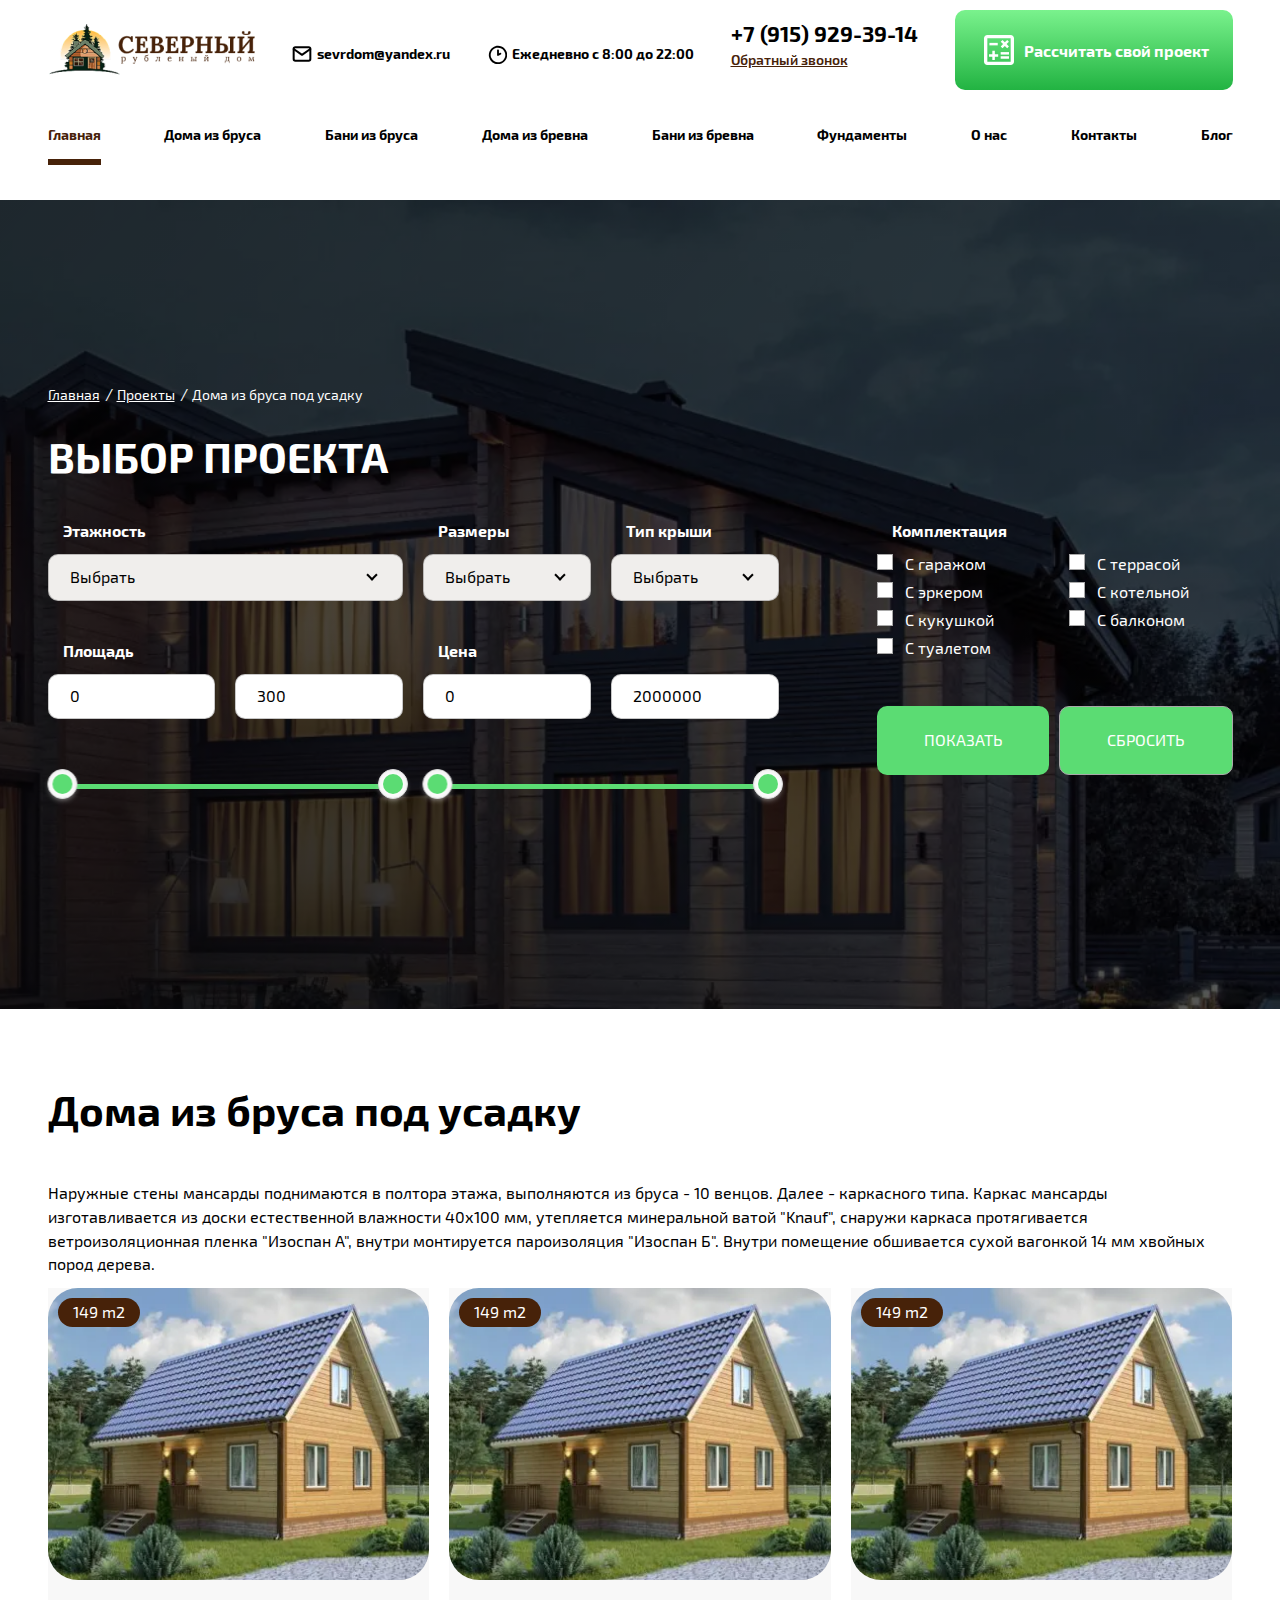
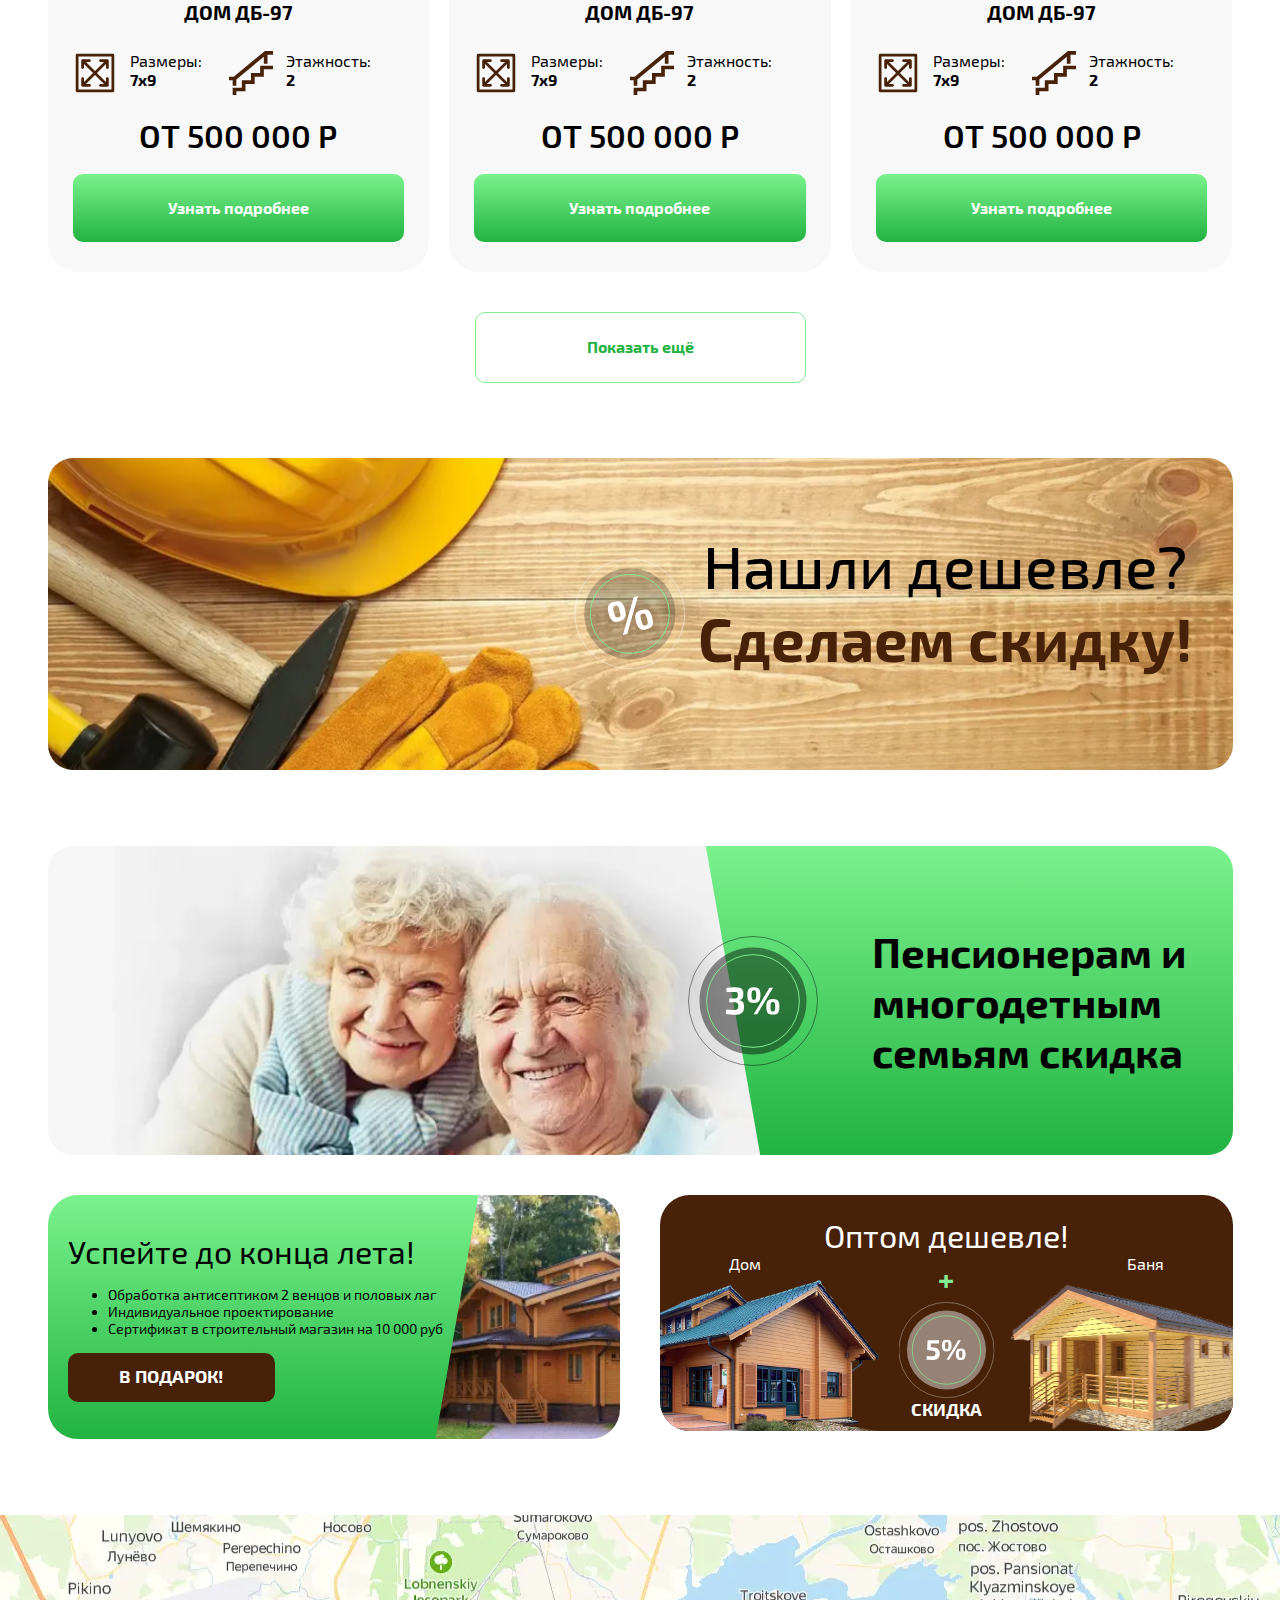
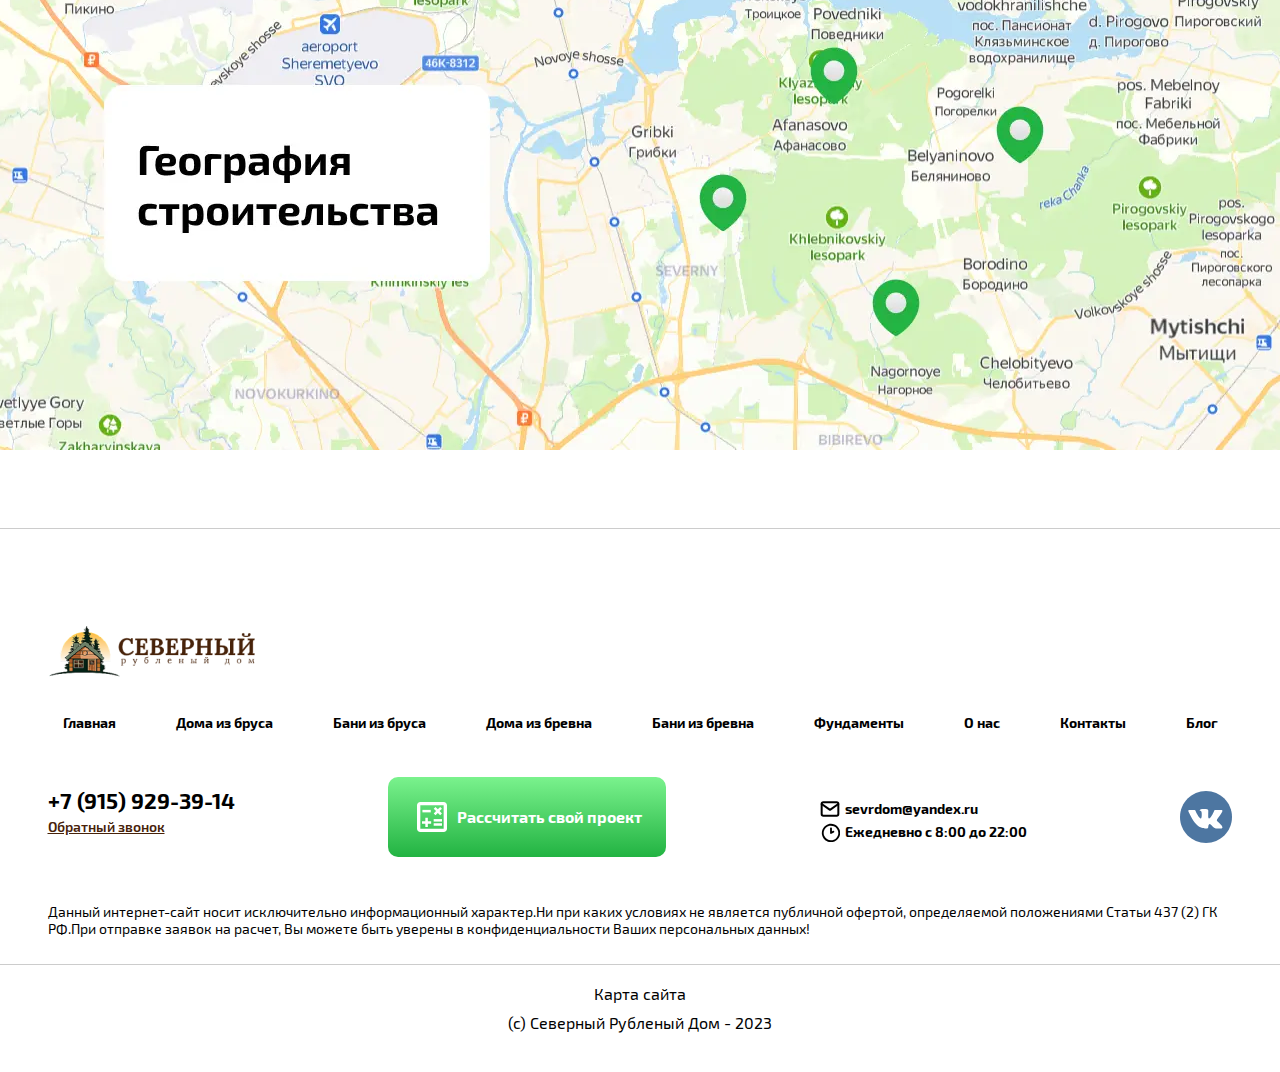
==== commit ad6ec5d1: "Add files via upload" ====
--- a/catalog.html
+++ b/catalog.html
@@ -161,10 +161,10 @@
                   <div class="form__item">
                     <label class="form__title">Площадь</label>
                     <div class="range">
-                      <input class="form__input search__input" type="number" min="0" max="300" placeholder="0"
-                        id="input-0">
-                      <input class="form__input search__input" type="number" min="0" max="300" placeholder="300"
-                        id="input-1">
+                      <input class="form__input" type="number" min="0" max="300" placeholder="0"
+                        id="input-0"/>
+                      <input class="form__input" type="number" min="0" max="300" placeholder="300"
+                        id="input-1"/>
                     </div>
                     <div class="range-slider" id="range-slider"></div>
                   </div>
@@ -276,8 +276,7 @@
                     <label class="form__title">Цена</label>
                     <div class="range">
                       <input class="form__input" type="number" min="0" max="2000000" placeholder="0" id="input2-0">
-                      <input class="form__input" type="number" min="0" max="2000000" placeholder="2000000"
-                        id="input2-1">
+                      <input class="form__input" type="number" min="0" max="2000000" placeholder="2000000" id="input2-1">
                     </div>
                     <div class="range-slider" id="range-slider2"></div>
                   </div>
@@ -360,10 +359,10 @@
                 </div>
 
                 <div class="btns">
-                  <a class="choice__btn" href="/catalog.html">
+                  <a class="choice__btn" href="/north/catalog.html">
                     <span>Показать</span></a>
 
-                  <button class="choice__btn btn--transp">
+                  <button class="choice__btn btn--transp btn-reset">
                     <span>
                       Сбросить
                     </span>
@@ -371,6 +370,7 @@
                 </div>
 
               </div>
+
 
             </div>
 
--- a/css/style.min.css
+++ b/css/style.min.css
@@ -1 +1 @@
-@charset "UTF-8";@font-face{font-family:swiper-icons;src:url('data:application/font-woff;charset=utf-8;base64, [base64]//wADZ2x5ZgAAAywAAADMAAAD2MHtryVoZWFkAAABbAAAADAAAAA2E2+eoWhoZWEAAAGcAAAAHwAAACQC9gDzaG10eAAAAigAAAAZAAAArgJkABFsb2NhAAAC0AAAAFoAAABaFQAUGG1heHAAAAG8AAAAHwAAACAAcABAbmFtZQAAA/gAAAE5AAACXvFdBwlwb3N0AAAFNAAAAGIAAACE5s74hXjaY2BkYGAAYpf5Hu/j+W2+MnAzMYDAzaX6QjD6/4//Bxj5GA8AuRwMYGkAPywL13jaY2BkYGA88P8Agx4j+/8fQDYfA1AEBWgDAIB2BOoAeNpjYGRgYNBh4GdgYgABEMnIABJzYNADCQAACWgAsQB42mNgYfzCOIGBlYGB0YcxjYGBwR1Kf2WQZGhhYGBiYGVmgAFGBiQQkOaawtDAoMBQxXjg/wEGPcYDDA4wNUA2CCgwsAAAO4EL6gAAeNpj2M0gyAACqxgGNWBkZ2D4/wMA+xkDdgAAAHjaY2BgYGaAYBkGRgYQiAHyGMF8FgYHIM3DwMHABGQrMOgyWDLEM1T9/w8UBfEMgLzE////P/5//f/V/xv+r4eaAAeMbAxwIUYmIMHEgKYAYjUcsDAwsLKxc3BycfPw8jEQA/[base64]/uznmfPFBNODM2K7MTQ45YEAZqGP81AmGGcF3iPqOop0r1SPTaTbVkfUe4HXj97wYE+yNwWYxwWu4v1ugWHgo3S1XdZEVqWM7ET0cfnLGxWfkgR42o2PvWrDMBSFj/IHLaF0zKjRgdiVMwScNRAoWUoH78Y2icB/yIY09An6AH2Bdu/UB+yxopYshQiEvnvu0dURgDt8QeC8PDw7Fpji3fEA4z/PEJ6YOB5hKh4dj3EvXhxPqH/SKUY3rJ7srZ4FZnh1PMAtPhwP6fl2PMJMPDgeQ4rY8YT6Gzao0eAEA409DuggmTnFnOcSCiEiLMgxCiTI6Cq5DZUd3Qmp10vO0LaLTd2cjN4fOumlc7lUYbSQcZFkutRG7g6JKZKy0RmdLY680CDnEJ+UMkpFFe1RN7nxdVpXrC4aTtnaurOnYercZg2YVmLN/d/gczfEimrE/fs/bOuq29Zmn8tloORaXgZgGa78yO9/cnXm2BpaGvq25Dv9S4E9+5SIc9PqupJKhYFSSl47+Qcr1mYNAAAAeNptw0cKwkAAAMDZJA8Q7OUJvkLsPfZ6zFVERPy8qHh2YER+3i/BP83vIBLLySsoKimrqKqpa2hp6+jq6RsYGhmbmJqZSy0sraxtbO3sHRydnEMU4uR6yx7JJXveP7WrDycAAAAAAAH//wACeNpjYGRgYOABYhkgZgJCZgZNBkYGLQZtIJsFLMYAAAw3ALgAeNolizEKgDAQBCchRbC2sFER0YD6qVQiBCv/H9ezGI6Z5XBAw8CBK/m5iQQVauVbXLnOrMZv2oLdKFa8Pjuru2hJzGabmOSLzNMzvutpB3N42mNgZGBg4GKQYzBhYMxJLMlj4GBgAYow/P/PAJJhLM6sSoWKfWCAAwDAjgbRAAB42mNgYGBkAIIbCZo5IPrmUn0hGA0AO8EFTQAA');font-weight:400;font-style:normal}:root{--swiper-theme-color:#007aff}.swiper{margin-left:auto;margin-right:auto;position:relative;overflow:hidden;list-style:none;padding:0;z-index:1}.swiper-vertical>.swiper-wrapper{flex-direction:column}.swiper-wrapper{position:relative;width:100%;height:100%;z-index:1;display:flex;transition-property:transform;box-sizing:content-box}.swiper-android .swiper-slide,.swiper-wrapper{transform:translate3d(0,0,0)}.swiper-pointer-events{touch-action:pan-y}.swiper-pointer-events.swiper-vertical{touch-action:pan-x}.swiper-slide{flex-shrink:0;width:100%;height:100%;position:relative;transition-property:transform}.swiper-slide-invisible-blank{visibility:hidden}.swiper-autoheight,.swiper-autoheight .swiper-slide{height:auto}.swiper-autoheight .swiper-wrapper{align-items:flex-start;transition-property:transform,height}.swiper-backface-hidden .swiper-slide{transform:translateZ(0);-webkit-backface-visibility:hidden;backface-visibility:hidden}.swiper-3d,.swiper-3d.swiper-css-mode .swiper-wrapper{perspective:1200px}.swiper-3d .swiper-cube-shadow,.swiper-3d .swiper-slide,.swiper-3d .swiper-slide-shadow,.swiper-3d .swiper-slide-shadow-bottom,.swiper-3d .swiper-slide-shadow-left,.swiper-3d .swiper-slide-shadow-right,.swiper-3d .swiper-slide-shadow-top,.swiper-3d .swiper-wrapper{transform-style:preserve-3d}.swiper-3d .swiper-slide-shadow,.swiper-3d .swiper-slide-shadow-bottom,.swiper-3d .swiper-slide-shadow-left,.swiper-3d .swiper-slide-shadow-right,.swiper-3d .swiper-slide-shadow-top{position:absolute;left:0;top:0;width:100%;height:100%;pointer-events:none;z-index:10}.swiper-3d .swiper-slide-shadow{background:rgba(0,0,0,.15)}.swiper-3d .swiper-slide-shadow-left{background-image:linear-gradient(to left,rgba(0,0,0,.5),rgba(0,0,0,0))}.swiper-3d .swiper-slide-shadow-right{background-image:linear-gradient(to right,rgba(0,0,0,.5),rgba(0,0,0,0))}.swiper-3d .swiper-slide-shadow-top{background-image:linear-gradient(to top,rgba(0,0,0,.5),rgba(0,0,0,0))}.swiper-3d .swiper-slide-shadow-bottom{background-image:linear-gradient(to bottom,rgba(0,0,0,.5),rgba(0,0,0,0))}.swiper-css-mode>.swiper-wrapper{overflow:auto;scrollbar-width:none;-ms-overflow-style:none}.swiper-css-mode>.swiper-wrapper::-webkit-scrollbar{display:none}.swiper-css-mode>.swiper-wrapper>.swiper-slide{scroll-snap-align:start start}.swiper-horizontal.swiper-css-mode>.swiper-wrapper{scroll-snap-type:x mandatory}.swiper-vertical.swiper-css-mode>.swiper-wrapper{scroll-snap-type:y mandatory}.swiper-centered>.swiper-wrapper::before{content:'';flex-shrink:0;order:9999}.swiper-centered.swiper-horizontal>.swiper-wrapper>.swiper-slide:first-child{margin-inline-start:var(--swiper-centered-offset-before)}.swiper-centered.swiper-horizontal>.swiper-wrapper::before{height:100%;min-height:1px;width:var(--swiper-centered-offset-after)}.swiper-centered.swiper-vertical>.swiper-wrapper>.swiper-slide:first-child{margin-block-start:var(--swiper-centered-offset-before)}.swiper-centered.swiper-vertical>.swiper-wrapper::before{width:100%;min-width:1px;height:var(--swiper-centered-offset-after)}.swiper-centered>.swiper-wrapper>.swiper-slide{scroll-snap-align:center center}.swiper-virtual .swiper-slide{-webkit-backface-visibility:hidden;transform:translateZ(0)}.swiper-virtual.swiper-css-mode .swiper-wrapper::after{content:'';position:absolute;left:0;top:0;pointer-events:none}.swiper-virtual.swiper-css-mode.swiper-horizontal .swiper-wrapper::after{height:1px;width:var(--swiper-virtual-size)}.swiper-virtual.swiper-css-mode.swiper-vertical .swiper-wrapper::after{width:1px;height:var(--swiper-virtual-size)}:root{--swiper-navigation-size:44px}.swiper-button-next,.swiper-button-prev{position:absolute;top:50%;width:calc(var(--swiper-navigation-size)/ 44 * 27);height:var(--swiper-navigation-size);margin-top:calc(0px - (var(--swiper-navigation-size)/ 2));z-index:10;cursor:pointer;display:flex;align-items:center;justify-content:center;color:var(--swiper-navigation-color,var(--swiper-theme-color))}.swiper-button-next.swiper-button-disabled,.swiper-button-prev.swiper-button-disabled{opacity:.35;cursor:auto;pointer-events:none}.swiper-button-next.swiper-button-hidden,.swiper-button-prev.swiper-button-hidden{opacity:0;cursor:auto;pointer-events:none}.swiper-navigation-disabled .swiper-button-next,.swiper-navigation-disabled .swiper-button-prev{display:none!important}.swiper-button-next:after,.swiper-button-prev:after{font-family:swiper-icons;font-size:var(--swiper-navigation-size);text-transform:none!important;letter-spacing:0;font-variant:initial;line-height:1}.swiper-button-prev,.swiper-rtl .swiper-button-next{left:10px;right:auto}.swiper-button-prev:after,.swiper-rtl .swiper-button-next:after{content:'prev'}.swiper-button-next,.swiper-rtl .swiper-button-prev{right:10px;left:auto}.swiper-button-next:after,.swiper-rtl .swiper-button-prev:after{content:'next'}.swiper-button-lock{display:none}.swiper-pagination{position:absolute;text-align:center;transition:.3s opacity;transform:translate3d(0,0,0);z-index:10}.swiper-pagination.swiper-pagination-hidden{opacity:0}.swiper-pagination-disabled>.swiper-pagination,.swiper-pagination.swiper-pagination-disabled{display:none!important}.swiper-horizontal>.swiper-pagination-bullets,.swiper-pagination-bullets.swiper-pagination-horizontal,.swiper-pagination-custom,.swiper-pagination-fraction{bottom:10px;left:0;width:100%}.swiper-pagination-bullets-dynamic{overflow:hidden;font-size:0}.swiper-pagination-bullets-dynamic .swiper-pagination-bullet{transform:scale(.33);position:relative}.swiper-pagination-bullets-dynamic .swiper-pagination-bullet-active{transform:scale(1)}.swiper-pagination-bullets-dynamic .swiper-pagination-bullet-active-main{transform:scale(1)}.swiper-pagination-bullets-dynamic .swiper-pagination-bullet-active-prev{transform:scale(.66)}.swiper-pagination-bullets-dynamic .swiper-pagination-bullet-active-prev-prev{transform:scale(.33)}.swiper-pagination-bullets-dynamic .swiper-pagination-bullet-active-next{transform:scale(.66)}.swiper-pagination-bullets-dynamic .swiper-pagination-bullet-active-next-next{transform:scale(.33)}.swiper-pagination-bullet{width:var(--swiper-pagination-bullet-width,var(--swiper-pagination-bullet-size,10px));height:var(--swiper-pagination-bullet-height,var(--swiper-pagination-bullet-size,10px));display:inline-block;border-radius:50%;background:var(--swiper-pagination-bullet-inactive-color,#000);opacity:var(--swiper-pagination-bullet-inactive-opacity,.2)}button.swiper-pagination-bullet{border:none;margin:0;padding:0;box-shadow:none;-webkit-appearance:none;appearance:none}.swiper-pagination-clickable .swiper-pagination-bullet{cursor:pointer}.swiper-pagination-bullet:only-child{display:none!important}.swiper-pagination-bullet-active{opacity:var(--swiper-pagination-bullet-opacity,1);background:var(--swiper-pagination-color,var(--swiper-theme-color))}.swiper-pagination-vertical.swiper-pagination-bullets,.swiper-vertical>.swiper-pagination-bullets{right:10px;top:50%;transform:translate3d(0,-50%,0)}.swiper-pagination-vertical.swiper-pagination-bullets .swiper-pagination-bullet,.swiper-vertical>.swiper-pagination-bullets .swiper-pagination-bullet{margin:var(--swiper-pagination-bullet-vertical-gap,6px) 0;display:block}.swiper-pagination-vertical.swiper-pagination-bullets.swiper-pagination-bullets-dynamic,.swiper-vertical>.swiper-pagination-bullets.swiper-pagination-bullets-dynamic{top:50%;transform:translateY(-50%);width:8px}.swiper-pagination-vertical.swiper-pagination-bullets.swiper-pagination-bullets-dynamic .swiper-pagination-bullet,.swiper-vertical>.swiper-pagination-bullets.swiper-pagination-bullets-dynamic .swiper-pagination-bullet{display:inline-block;transition:.2s transform,.2s top}.swiper-horizontal>.swiper-pagination-bullets .swiper-pagination-bullet,.swiper-pagination-horizontal.swiper-pagination-bullets .swiper-pagination-bullet{margin:0 var(--swiper-pagination-bullet-horizontal-gap,4px)}.swiper-horizontal>.swiper-pagination-bullets.swiper-pagination-bullets-dynamic,.swiper-pagination-horizontal.swiper-pagination-bullets.swiper-pagination-bullets-dynamic{left:50%;transform:translateX(-50%);white-space:nowrap}.swiper-horizontal>.swiper-pagination-bullets.swiper-pagination-bullets-dynamic .swiper-pagination-bullet,.swiper-pagination-horizontal.swiper-pagination-bullets.swiper-pagination-bullets-dynamic .swiper-pagination-bullet{transition:.2s transform,.2s left}.swiper-horizontal.swiper-rtl>.swiper-pagination-bullets-dynamic .swiper-pagination-bullet{transition:.2s transform,.2s right}.swiper-pagination-progressbar{background:rgba(0,0,0,.25);position:absolute}.swiper-pagination-progressbar .swiper-pagination-progressbar-fill{background:var(--swiper-pagination-color,var(--swiper-theme-color));position:absolute;left:0;top:0;width:100%;height:100%;transform:scale(0);transform-origin:left top}.swiper-rtl .swiper-pagination-progressbar .swiper-pagination-progressbar-fill{transform-origin:right top}.swiper-horizontal>.swiper-pagination-progressbar,.swiper-pagination-progressbar.swiper-pagination-horizontal,.swiper-pagination-progressbar.swiper-pagination-vertical.swiper-pagination-progressbar-opposite,.swiper-vertical>.swiper-pagination-progressbar.swiper-pagination-progressbar-opposite{width:100%;height:4px;left:0;top:0}.swiper-horizontal>.swiper-pagination-progressbar.swiper-pagination-progressbar-opposite,.swiper-pagination-progressbar.swiper-pagination-horizontal.swiper-pagination-progressbar-opposite,.swiper-pagination-progressbar.swiper-pagination-vertical,.swiper-vertical>.swiper-pagination-progressbar{width:4px;height:100%;left:0;top:0}.swiper-pagination-lock{display:none}.swiper-scrollbar{border-radius:10px;position:relative;-ms-touch-action:none;background:rgba(0,0,0,.1)}.swiper-scrollbar-disabled>.swiper-scrollbar,.swiper-scrollbar.swiper-scrollbar-disabled{display:none!important}.swiper-horizontal>.swiper-scrollbar,.swiper-scrollbar.swiper-scrollbar-horizontal{position:absolute;left:1%;bottom:3px;z-index:50;height:5px;width:98%}.swiper-scrollbar.swiper-scrollbar-vertical,.swiper-vertical>.swiper-scrollbar{position:absolute;right:3px;top:1%;z-index:50;width:5px;height:98%}.swiper-scrollbar-drag{height:100%;width:100%;position:relative;background:rgba(0,0,0,.5);border-radius:10px;left:0;top:0}.swiper-scrollbar-cursor-drag{cursor:move}.swiper-scrollbar-lock{display:none}.swiper-zoom-container{width:100%;height:100%;display:flex;justify-content:center;align-items:center;text-align:center}.swiper-zoom-container>canvas,.swiper-zoom-container>img,.swiper-zoom-container>svg{max-width:100%;max-height:100%;object-fit:contain}.swiper-slide-zoomed{cursor:move}.swiper-lazy-preloader{width:42px;height:42px;position:absolute;left:50%;top:50%;margin-left:-21px;margin-top:-21px;z-index:10;transform-origin:50%;box-sizing:border-box;border:4px solid var(--swiper-preloader-color,var(--swiper-theme-color));border-radius:50%;border-top-color:transparent}.swiper-watch-progress .swiper-slide-visible .swiper-lazy-preloader,.swiper:not(.swiper-watch-progress) .swiper-lazy-preloader{animation:swiper-preloader-spin 1s infinite linear}.swiper-lazy-preloader-white{--swiper-preloader-color:#fff}.swiper-lazy-preloader-black{--swiper-preloader-color:#000}@keyframes swiper-preloader-spin{0%{transform:rotate(0)}100%{transform:rotate(360deg)}}.swiper .swiper-notification{position:absolute;left:0;top:0;pointer-events:none;opacity:0;z-index:-1000}.swiper-free-mode>.swiper-wrapper{transition-timing-function:ease-out;margin:0 auto}.swiper-grid>.swiper-wrapper{flex-wrap:wrap}.swiper-grid-column>.swiper-wrapper{flex-wrap:wrap;flex-direction:column}.swiper-fade.swiper-free-mode .swiper-slide{transition-timing-function:ease-out}.swiper-fade .swiper-slide{pointer-events:none;transition-property:opacity}.swiper-fade .swiper-slide .swiper-slide{pointer-events:none}.swiper-fade .swiper-slide-active,.swiper-fade .swiper-slide-active .swiper-slide-active{pointer-events:auto}.swiper-cube{overflow:visible}.swiper-cube .swiper-slide{pointer-events:none;-webkit-backface-visibility:hidden;backface-visibility:hidden;z-index:1;visibility:hidden;transform-origin:0 0;width:100%;height:100%}.swiper-cube .swiper-slide .swiper-slide{pointer-events:none}.swiper-cube.swiper-rtl .swiper-slide{transform-origin:100% 0}.swiper-cube .swiper-slide-active,.swiper-cube .swiper-slide-active .swiper-slide-active{pointer-events:auto}.swiper-cube .swiper-slide-active,.swiper-cube .swiper-slide-next,.swiper-cube .swiper-slide-next+.swiper-slide,.swiper-cube .swiper-slide-prev{pointer-events:auto;visibility:visible}.swiper-cube .swiper-slide-shadow-bottom,.swiper-cube .swiper-slide-shadow-left,.swiper-cube .swiper-slide-shadow-right,.swiper-cube .swiper-slide-shadow-top{z-index:0;-webkit-backface-visibility:hidden;backface-visibility:hidden}.swiper-cube .swiper-cube-shadow{position:absolute;left:0;bottom:0;width:100%;height:100%;opacity:.6;z-index:0}.swiper-cube .swiper-cube-shadow:before{content:'';background:#000;position:absolute;left:0;top:0;bottom:0;right:0;filter:blur(50px)}.swiper-flip{overflow:visible}.swiper-flip .swiper-slide{pointer-events:none;-webkit-backface-visibility:hidden;backface-visibility:hidden;z-index:1}.swiper-flip .swiper-slide .swiper-slide{pointer-events:none}.swiper-flip .swiper-slide-active,.swiper-flip .swiper-slide-active .swiper-slide-active{pointer-events:auto}.swiper-flip .swiper-slide-shadow-bottom,.swiper-flip .swiper-slide-shadow-left,.swiper-flip .swiper-slide-shadow-right,.swiper-flip .swiper-slide-shadow-top{z-index:0;-webkit-backface-visibility:hidden;backface-visibility:hidden}.swiper-creative .swiper-slide{-webkit-backface-visibility:hidden;backface-visibility:hidden;overflow:hidden;transition-property:transform,opacity,height}.swiper-cards{overflow:visible}.swiper-cards .swiper-slide{transform-origin:center bottom;-webkit-backface-visibility:hidden;backface-visibility:hidden;overflow:hidden}.menu-row__list,.menu__list,.tab-list,.tabs-nav{margin:0;padding:0;list-style:none}.btn,button{background-color:transparent;border:0;outline:0;padding:0;cursor:pointer}@font-face{font-family:Muller;font-display:swap;src:local("$file_name"),url(../fonts/MullerBold.woff) format("woff"),url(../fonts/MullerBold.woff2) format("woff2");font-weight:700;font-style:normal}@font-face{font-family:Muller;font-display:swap;src:local("$file_name"),url(../fonts/MullerMedium.woff) format("woff"),url(../fonts/MullerMedium.woff2) format("woff2");font-weight:600;font-style:normal}@font-face{font-family:Muller;font-display:swap;src:local("$file_name"),url(../fonts/MullerRegular.woff) format("woff"),url(../fonts/MullerRegular.woff2) format("woff2");font-weight:500;font-style:normal}@font-face{font-family:Muller;font-display:swap;src:local("$file_name"),url(../fonts/MullerLight.woff) format("woff"),url(../fonts/MullerLight.woff2) format("woff2");font-weight:300;font-style:normal}@font-face{font-family:Montserrat;font-display:swap;src:local("$file_name"),url(../fonts/Montserrat-ExtraBold.woff) format("woff"),url(../fonts/Montserrat-ExtraBold.woff2) format("woff2");font-weight:800;font-style:normal}@font-face{font-family:Montserrat;font-display:swap;src:local("$file_name"),url(../fonts/Montserrat-Bold.woff) format("woff"),url(../fonts/Montserrat-Bold.woff2) format("woff2");font-weight:700;font-style:normal}@font-face{font-family:Montserrat;font-display:swap;src:local("$file_name"),url(../fonts/Montserrat-SemiBold.woff) format("woff"),url(../fonts/Montserrat-SemiBold.woff2) format("woff2");font-weight:600;font-style:normal}@font-face{font-family:Montserrat;font-display:swap;src:local("$file_name"),url(../fonts/Montserrat-Medium.woff) format("woff"),url(../fonts/Montserrat-Medium.woff2) format("woff2");font-weight:500;font-style:normal}@font-face{font-family:Montserrat;font-display:swap;src:local("$file_name"),url(../fonts/Montserrat-Regular.woff) format("woff"),url(../fonts/Montserrat-Regular.woff2) format("woff2");font-weight:400;font-style:normal}@font-face{font-family:Exo2;font-display:swap;src:local("$file_name"),url(../fonts/Exo2-ExtraBold.woff) format("woff"),url(../fonts/Exo2-ExtraBold.woff2) format("woff2");font-weight:800;font-style:normal}@font-face{font-family:Exo2;font-display:swap;src:local("$file_name"),url(../fonts/Exo2-Bold.woff) format("woff"),url(../fonts/Exo2-Bold.woff2) format("woff2");font-weight:700;font-style:normal}@font-face{font-family:Exo2;font-display:swap;src:local("$file_name"),url(../fonts/Exo2-SemiBold.woff) format("woff"),url(../fonts/Exo2-SemiBold.woff2) format("woff2");font-weight:600;font-style:normal}@font-face{font-family:Exo2;font-display:swap;src:local("$file_name"),url(../fonts/Exo2-Medium.woff) format("woff"),url(../fonts/Exo2-Medium.woff2) format("woff2");font-weight:500;font-style:normal}@font-face{font-family:Exo2;font-display:swap;src:local("$file_name"),url(../fonts/Exo2-Regular.woff) format("woff"),url(../fonts/Exo2-Regular.woff2) format("woff2");font-weight:400;font-style:normal}/*! normalize.css v8.0.1 | MIT License | github.com/necolas/normalize.css */html{line-height:1.15;-webkit-text-size-adjust:100%}body{margin:0}main{display:block}h1{font-size:2em;margin:.67em 0}hr{box-sizing:content-box;height:0;overflow:visible}pre{font-family:monospace,monospace;font-size:1em}a{background-color:transparent}abbr[title]{border-bottom:none;text-decoration:underline;-webkit-text-decoration:underline dotted;text-decoration:underline dotted}b,strong{font-weight:bolder}code,kbd,samp{font-family:monospace,monospace;font-size:1em}small{font-size:80%}sub,sup{font-size:75%;line-height:0;position:relative;vertical-align:baseline}sub{bottom:-.25em}sup{top:-.5em}img{border-style:none}button,input,optgroup,select,textarea{font-family:inherit;font-size:100%;line-height:1.15;margin:0}button,input{overflow:visible}button,select{text-transform:none}[type=button],[type=reset],[type=submit],button{-webkit-appearance:button}[type=button]::-moz-focus-inner,[type=reset]::-moz-focus-inner,[type=submit]::-moz-focus-inner,button::-moz-focus-inner{border-style:none;padding:0}[type=button]:-moz-focusring,[type=reset]:-moz-focusring,[type=submit]:-moz-focusring,button:-moz-focusring{outline:1px dotted ButtonText}fieldset{padding:.35em .75em .625em}legend{box-sizing:border-box;color:inherit;display:table;max-width:100%;padding:0;white-space:normal}progress{vertical-align:baseline}textarea{overflow:auto}[type=checkbox],[type=radio]{box-sizing:border-box;padding:0}[type=number]::-webkit-inner-spin-button,[type=number]::-webkit-outer-spin-button{height:auto}[type=search]{-webkit-appearance:textfield;outline-offset:-2px}[type=search]::-webkit-search-decoration{-webkit-appearance:none}::-webkit-file-upload-button{-webkit-appearance:button;font:inherit}details{display:block}summary{display:list-item}template{display:none}[hidden]{display:none}.svg-font{display:inline-block;vertical-align:top;width:1em;height:1em;fill:currentColor}.svg{display:inline-block;vertical-align:top;fill:currentColor}.svg-ar_right{width:22px;height:12px}.svg-ar_right_about{width:22px;height:12px}.svg-arrow-bottom{width:16px;height:9px}.svg-arrow-left{width:22px;height:12px}.svg-arrow-right{width:22px;height:12px}.svg-arrow-top{width:16px;height:9px}.svg-burger{width:20px;height:14px}.svg-close{width:14px;height:14px}.svg-document{width:77px;height:80px}.svg-facebook{width:32px;height:32px}.svg-instagram{width:32px;height:32px}.svg-line{width:22px;height:12px}.svg-logo{width:137px;height:30px}.svg-mail{width:22px;height:18px}.svg-messenger{width:32px;height:32px}.svg-phone{width:20px;height:20px}.svg-play{width:63px;height:63px}.svg-play-color{width:63px;height:63px}.svg-search{width:24px;height:24px}.svg-shield{width:63px;height:58px}.svg-star{width:56px;height:65px}.svg-telegram{width:32px;height:32px}.svg-viber{width:32px;height:32px}.svg-whatsapp{width:32px;height:32px}.svg-youtube{width:32px;height:32px}html{box-sizing:border-box;font:16px/1.8 Exo2,Montserrat,Muller,"Helvetica Neue",Helvetica,Arial,sans-serif}*,:after,:before{box-sizing:inherit}*{max-height:1000000px}body{color:#000;min-width:320px;-webkit-font-smoothing:antialiased;-moz-osx-font-smoothing:grayscale;font-family:Exo2,Montserrat,Muller,"Helvetica Neue",Helvetica,Arial,sans-serif}html.noscroll{overflow:hidden}body.noscroll{overflow:visible;height:100%}body.lock{overflow:hidden}body.popup-lock{overflow:hidden}.wrapper{position:relative;display:flex;flex-direction:column;min-height:100vh;max-width:1600px;margin:0 auto;z-index:1;overflow:hidden}.main{position:relative;flex:1 0 auto;margin-top:50px}.container{max-width:1215px;min-width:320px;padding:0 15px;margin:0 auto}.upward{position:fixed;bottom:700px;right:100px;width:65px;height:130px;background-color:#84c551;border-radius:30px 30px 0 0;cursor:pointer;visibility:hidden;opacity:0;transition:.5s;z-index:5}.upward.active{visibility:visible;opacity:1;bottom:0}.lock .upward{visibility:hidden;opacity:0}.upward::after{content:"";position:absolute;top:30px;left:50%;width:20px;height:17px;background-image:url(../images/up.svg);background-repeat:no-repeat;transform:translateX(-50%);z-index:-1}.upward:hover{background-color:#4c9614}h1,h2,h3{margin:0}.h1,.h2,.h3,h1,h2,h3{font-weight:700;color:#000}h3{font-size:1.875rem;line-height:120%;font-weight:700;margin:0 0 25px}h4{font-size:1.875rem;line-height:120%;font-weight:300;margin:0 0 25px}.h1,h1{color:#fff;font-size:55px;font-style:normal;font-weight:700;line-height:normal;text-transform:uppercase}.h1 span,h1 span{font-weight:700;display:inline-block;width:100%}.h2,h2{font-size:45px;line-height:1.2}.title__icons{display:flex;align-items:baseline;justify-content:center;margin-bottom:17px;text-align:center}.title__icons::after,.title__icons::before{content:"";display:inline-block;background-image:url(../images/title.svg);background-repeat:no-repeat;background-size:contain;width:32px;height:25px}.title__icons::after{margin-left:12px}.title__icons::before{margin-right:12px}.title-margin{position:relative;margin-bottom:25px}.section-title{color:#000;font-size:42px;font-style:normal;font-weight:700;line-height:normal;margin-bottom:47px}.section-subtitle{color:#000;font-style:normal;line-height:148%}.title-ic::before{content:"";display:inline-block;width:32px;height:25px;margin-right:9px;background-image:url(../images/title.svg);background-repeat:no-repeat;background-size:contain}.white{color:#fff}.black{color:#000}.section-bg{position:relative;min-width:320px}.section-bg .container{position:relative}.section-bg::after{content:"";position:absolute;top:0;left:auto;width:100VW;height:100%;background-image:url(../images/seeds-mask.png);background-repeat:no-repeat;background-size:cover;z-index:1}.section-bg::before{content:"";position:absolute;top:0;left:auto;width:100VW;height:100%;background-image:url(../images/seeds-bg.webp);background-repeat:no-repeat;background-size:cover;z-index:-1}.bgr{overflow:hidden}.bgr::after,.bgr::before{content:"";position:absolute;top:0;height:100%;width:40%;filter:blur(30px);background-size:cover;z-index:-1}.bgr--red::after{background:radial-gradient(50% 50% at 50% 50%,rgba(231,78,19,.1) 0,rgba(231,78,19,0) 100%);right:-100px}.bgr--green::before{background:radial-gradient(50% 50% at 50% 50%,rgba(132,190,81,.3) 0,rgba(210,230,189,0) 100%);left:-100px}p{margin:0 0 12px 0}a{color:inherit;text-decoration:none;outline:0}a:hover{text-decoration:none}a img{display:inline-block;vertical-align:top}.section{padding-top:100px;padding-bottom:100px}.section-margin{margin-bottom:75px}.nowrap{white-space:nowrap}.scroll-emul{background:#f1f1f1;position:fixed;top:0;bottom:0;right:0;width:0}.decor{position:absolute;width:500px;height:500px;background-size:contain;filter:blur(30px);z-index:-1}.decor--green{background:radial-gradient(circle farthest-corner at 50% 50%,rgba(132,197,81,.2) 5%,rgba(255,0,0,0) 70%)}.decor--red{background:radial-gradient(circle farthest-corner at 50% 50%,rgba(231,78,19,.1) 5%,rgba(255,0,0,0) 50%)}.decor1{right:-210px;top:2px}.decor2{right:-200px;top:680px}.decor3{left:-210px;top:370px}.decor4{left:-330px;top:780px}.decor5{left:-330px;top:1300px}.decor6{right:-330px;top:2200px}.decor7{right:-330px;top:3000px}.decor8{left:-330px;top:2500px}.menu-row{max-width:100%;margin-bottom:20px}.menu-row__list{display:flex;max-width:100%}.menu-row__item{white-space:nowrap}.menu-row__item:last-child .menu-row__link{pointer-events:none;-webkit-text-decoration-line:none;text-decoration-line:none}.menu-row__item:not(:first-child){margin-left:5px}.menu-row__item:not(:first-child)::before{content:"/";color:#fff;display:inline-block;margin-bottom:2px;margin-right:4px}.lastItem{background:linear-gradient(90deg,rgba(0,0,0,.5019607843) 1%,transparent);-webkit-background-clip:text;-webkit-text-fill-color:transparent}.lastItem .menu-row__link{font-weight:700}.menu-row__link{font-feature-settings:"clig" off,"liga" off;font-size:.875rem;font-style:normal;font-weight:400;line-height:normal;-webkit-text-decoration-line:underline;text-decoration-line:underline}.last{margin-bottom:30px}button img{display:inline-block;vertical-align:top}.btn{display:block;padding:20px 24px;min-width:207px;border-radius:10px;background:linear-gradient(180deg,#81ee92 0,#7af28d .01%,#22b342 100%);text-align:center;transition:background .3s ease-in-out}.btn:focus,.btn:hover{background:linear-gradient(180deg,#97eba3 0,#7af28d .01%,#3ee061 100%)}.btn:active{background:#84c551}.btn span{color:#fff;font-size:16px;font-style:normal;font-weight:700;line-height:normal;text-align:center}.btn-center{text-align:center}.btn--green{background:0 0;border:1px solid #81ee92;transition:all .3s ease;width:calc(100% - 40px);margin:0 auto}.btn--green span{color:#22b342}.btn--green:hover span{color:#fff}.btn-with-ic{display:flex;align-items:center;justify-content:center;gap:9px;border:1px solid #e74e13;background-color:transparent}.btn-with-ic span{font-weight:700;color:#e74e13}.btn-with-ic:hover{background-color:#e74e13}.btn-with-ic:hover span{color:#fff}.btn-with-ic:hover svg path{fill:#fff;stroke-width:2px}.btn--transp{background:0 0;border:1px solid #a8a8a8}.arrow{position:relative;height:35px;width:30px;transform:rotate(0);transition:transform .3s ease-in-out;pointer-events:none}.arrow._active{transform:rotate(180deg)}.shape__arrow-js--active{pointer-events:none;transform:rotate(180deg)}.arrow__wrap{position:absolute;top:50%;right:50%;padding:15px;transform:translate(50%,-50%);cursor:pointer;pointer-events:none}.arrow__wrap:hover .arrow{border-color:#000}.events{pointer-events:auto}.arrow__main{border:solid #84c551;border-width:0 3px 3px 0;padding:3px;transform:translate(0,-2px) rotate(45deg);pointer-events:none}.arrow__main--black{border-color:#000;border-width:0 2px 2px 0}.arrow__main--white{border-color:#fff;border-width:0 2px 2px 0}.arrow__main--red{border-color:#e74e13;border-width:0 2px 2px 0}.about-us .about__arrow{width:30px;height:30px}.about__arrow{visibility:hidden;display:none;transition:transform .3s ease-in-out}.about__arrow:hover .arrow{border-width:0 4px 4px 0}.slider__arrow{display:none}.slider__arrow-hover:hover svg circle{fill:#84c551}.slider__arrow-hover:hover svg g path{fill:#fff}.header{width:100%;max-width:1600px;height:100px;z-index:5;background:#fff}.header__body{display:flex;align-items:center;justify-content:space-between;height:100px}.clock,.mail{font-size:.875rem;font-style:normal;font-weight:700;line-height:normal}.mail::before{content:"";display:inline-block;width:20px;height:20px;background-image:url(../images/mail.svg);margin-right:5px;transform:translateY(5px)}.clock--header,.mail--header{display:none}.clock::before{content:"";display:inline-block;width:20px;height:20px;background-image:url(../images/clock.svg);margin-right:5px;transform:translateY(5px)}.tel{display:none}.lock .tel{display:block;margin-bottom:21px}.phone{font-size:1.375rem;font-style:normal;font-weight:700;line-height:normal;margin-bottom:0}.callback{text-decoration:underline;font-size:14px;font-weight:600;line-height:normal;color:#472209;cursor:pointer}.callback:hover{color:green}.lock .butn{display:flex;align-items:center;justify-content:center;gap:5px;width:100%}.btn--header{display:none}.header__container{position:absolute;top:100px;max-width:1600px;width:100%}.header__menu{max-width:1440px;background:#fff;border-radius:0 0 25px 25px;margin:0 auto}.lock .header__menu .container{padding:0}.burger{display:none}.burger span{left:6px;position:absolute;height:3px;width:26px;transition:all .3s ease 0s;background-color:#000;border-radius:2px}.burger span:nth-child(1){top:12px}.burger span:nth-child(2){bottom:11px}.menu-wrap{position:fixed;top:0;right:-100%;width:320px;height:100vh;transition:right .3s ease-in-out}.lock .menu-wrap{right:0;visibility:visible;display:flex;flex-direction:column;padding:15px 28px 28px 28px;transition:right .3s ease-in-out;background-color:#fff}.menu{display:flex;flex-direction:column;width:100%}.menu--header{overflow:auto}.menu__list{display:flex;flex-direction:column;flex-wrap:nowrap;width:100%}.lock .menu__list{margin:0 0 74px 0;padding:77px 0 0 0;opacity:1}.menu__list--header{opacity:0;margin-top:100px}.lock .menu__list-item{display:block;line-height:normal;font-size:.875rem;margin-bottom:30px;padding:0}.lock .menu__list-item:last-child{margin-bottom:0}.menu__list-item--header{padding:20px 0 22px 0}.menu__link{position:relative;display:inline-block;font-size:.875rem;color:#000;font-style:normal;font-weight:700;line-height:normal;cursor:pointer}.lock .menu__link{margin-right:0;padding:0}.menu__link.active{color:#472209}.menu__link.active::before{opacity:1}.lock .menu__link.active::before{opacity:0}.intro{position:relative;display:block;background-image:url(../images/intro.webp);background-repeat:no-repeat;background-position:80% bottom;background-size:cover;padding-top:180px;padding-bottom:180px}.intro::before{content:"";position:absolute;top:0;left:0;width:1078px;height:539px;background:linear-gradient(131deg,rgba(0,0,0,.75) 0,rgba(0,0,0,0) 61.98%)}.intro__inner{position:relative;z-index:1}.intro__title{font-size:62px}.intro__sub{display:flex;flex-direction:column}.intro__sub-title{height:-webkit-min-content;height:-moz-min-content;height:min-content;color:#fff;font-size:30px;font-style:normal;font-weight:400;line-height:normal}.itro__sub-title-bold{position:relative;font-weight:700}.itro__sub-title-bold::after{content:"";position:absolute;left:0;bottom:-5px;width:100%;height:4px;background-image:url(../images/line.svg);background-repeat:no-repeat}.discount{text-align:center;height:136px;margin-bottom:44px}.intro__btn{width:222px}.propose{margin-bottom:80px;margin-bottom:50px}.propose-cards{display:flex;flex-wrap:wrap;margin:0 -13px}.propose-cards__item{flex:0 0 100%;padding:0 13px;margin-bottom:26px;overflow:hidden}.propose-cards__item img{display:block;min-width:100%;height:100%;-o-object-fit:cover;object-fit:cover}.propose-cards__card{position:relative;height:380px;max-width:100%;border-radius:30px;overflow:hidden}.propose-cards__title{position:absolute;display:flex;align-items:center;justify-content:center;left:50%;bottom:27px;width:254px;height:64px;border-radius:10px;background:rgba(255,255,255,.44);-webkit-backdrop-filter:blur(13px);backdrop-filter:blur(13px);transform:translateX(-50%)}.propose-cards__title span{color:#fff;font-size:24px;font-style:normal;font-weight:600;line-height:normal}.propose-cards__title:hover{background:rgba(255,255,255,.55)}.advantages{display:none}.advantages::before{content:"";position:absolute;left:0;bottom:0;width:1000px;height:160px;background-image:url(../images/advantages2.png);background-repeat:no-repeat}.advantages__title{max-width:297px}.advan-wrap{display:flex;flex-wrap:wrap;margin:0 -30px;max-width:522px}.advan-wrap__item{flex:0 0 30%;padding:0 30px;margin-bottom:60px}.advan-wrap__item-card{display:flex;flex-direction:column;white-space:nowrap;color:#fff}.advan-wrap__item-img{width:63px;height:63px}.projects{display:flex;flex-wrap:wrap;margin:0 -10px 10px -10px}.projects__item{flex:0 0 100%;padding:0 10px;margin-bottom:20px;overflow:hidden}.card{display:flex;flex-direction:column;align-items:center;max-width:100%;border-radius:0 0 30px 30px;background:#f8f8f8}.card__img{position:relative;width:100%;border-radius:30px;overflow:hidden}.card__img img{display:block;width:100%;-o-object-fit:cover;object-fit:cover}.card__img-square{position:absolute;left:10px;top:10px;border-radius:80px;background-color:#472209;color:#fff;padding:0 15px}.card__container{width:100%;padding:20px 25px 30px 25px;text-align:center}.card__title{font-size:20px;font-style:normal;font-weight:700;line-height:normal;text-transform:uppercase;margin-bottom:27px}.card__info{display:flex;margin-bottom:21px}.card__info-item{display:flex}.card__info-img{width:44px;height:44px;margin-right:13px}.card__info-img img{width:100%}.card__info-text{font-size:1rem;font-style:normal;font-weight:400;line-height:normal;text-align:left}.card__info-text p{font-weight:700;margin:0}.card__price{font-size:32px;font-style:normal;font-weight:600;line-height:normal;text-transform:uppercase;margin-bottom:20px}.card__btn{width:100%;text-align:center}.container-right{max-width:1215px;min-width:320px;padding:0 15px;margin:0 auto}.descr__inner{display:flex;justify-content:space-between;margin-bottom:70px}.descr__title{margin-bottom:22px}.descr__sub-title{font-size:18px;font-style:normal;font-weight:400;line-height:157.5%}.descr__sub-title p:first-child{margin-bottom:30px}.descr__sub-title .read-next{color:#472209;font-size:1.125rem;font-style:normal;font-weight:600;line-height:normal;-webkit-text-decoration-line:underline;text-decoration-line:underline}.descr__img img{display:block}.baner{display:flex;flex-wrap:wrap;margin:0 -20px;gap:20px}.baner__item{flex:0 0 100%;padding:0 20px}.baner__item-card{position:relative;display:block;border-radius:30px;overflow:hidden;min-height:236px}.brown::before{position:absolute;content:"";width:100%;height:100%;background:#472209;z-index:-1}.brown .baner-names{position:relative}.brown .baner-names::after{content:"Дом";position:absolute;top:55px;left:12%;color:#fff}.brown .baner-names::before{content:"Баня";position:absolute;top:55px;right:12%;color:#fff}.figura{position:relative;display:block;width:100%;min-height:236px;z-index:2}.figura::after{content:"";position:absolute;top:0;bottom:0;left:0;right:0;background:linear-gradient(180deg,#81ee92 0,#7af28d .01%,#22b342 100%);z-index:-1}.baner__bg{position:absolute;top:50%;right:0;width:100%;bottom:0;background-image:url(../images/baner1.webp);background-repeat:no-repeat;background-position:center bottom;z-index:-1}.baner__bg-left{position:absolute;top:0;left:-80px;width:40%;bottom:0;background-image:url(../images/baner2.png);background-repeat:no-repeat;background-position:right 200%;z-index:-1}.baner__bg-right{position:absolute;top:5px;width:40%;bottom:0;background-repeat:no-repeat;right:-1px;background-image:url(../images/baner3.png);background-position:left 200%;z-index:-1}.figura{padding:37px 20px}.figura__title{font-size:2rem;font-style:normal;font-weight:400;line-height:normal}.figura__list{max-width:308px}.figura__list li{font-size:.875rem;font-style:normal;font-weight:400;line-height:normal}.figura__btn{background:#472209;width:150px;padding:10px 22px}.figura__btn span{font-size:1.125rem;font-style:normal;font-weight:700;line-height:normal;text-transform:uppercase}.baner__discount{position:absolute;left:50%;bottom:12px;transform:translateX(-50%);display:flex;flex-direction:column;align-items:center;min-width:200px}.baner__title{color:#fff;font-size:32px;font-style:normal;font-weight:400;line-height:normal;margin-bottom:6px}.baner__plus{color:#81ee92;font-size:30px;font-style:normal;font-weight:700;line-height:normal;margin-bottom:6px}.baner__img{width:96px;height:96px}.baner__text{color:#fff;font-size:1.125rem;font-style:normal;font-weight:700;line-height:normal;text-transform:uppercase}.work{padding:74px 0 50px 0;background:#1b1b1b}.steps{position:relative;display:flex;flex-direction:column;align-items:center}.steps__item{display:flex;flex-direction:column;padding:22px 22px 34px 22px;width:100%;height:269px;color:#fff;border-radius:15px;background:#262626}.steps__item:nth-child(even){background:#323232}.steps__number{font-size:42px;font-style:normal;font-weight:500;line-height:normal;margin-bottom:30px}.steps__info{max-width:134px}.steps__text{font-size:18px;font-style:normal;font-weight:500;line-height:normal}.send{position:relative;display:block;background-image:url(../images/calculation-now.webp);background-repeat:no-repeat;background-size:cover;padding-top:180px;padding-bottom:180px;margin-bottom:76px;background-position:30% 50%}.send::before{content:"";position:absolute;top:0;bottom:0;left:0;width:1078px;background:linear-gradient(131deg,rgba(0,0,0,.75) 0,rgba(0,0,0,0) 61.98%)}.send__item{position:relative;z-index:1}.send__title{max-width:407px;margin-bottom:34px}.send__btn{max-width:343px;color:#fff;font-weight:700}.banners{margin-bottom:76px}.banner-cheaper{display:flex;min-height:312px;background-image:url(../images/baner-cheaper.webp);background-repeat:no-repeat;background-size:auto 100%;background-position:38% center;border-radius:25px;padding:48px 40px 0 40px;margin-bottom:76px}.banner-cheaper__wrap{display:flex;flex-direction:column;align-items:center}.banner-cheaper__title{font-size:60px;font-style:normal;font-weight:500;line-height:normal;text-align:center}.banner-cheaper__title span{color:#472209;font-weight:700;white-space:nowrap}.banner-cheaper__img{width:136px}.map{display:none}.choice{position:relative;display:block;background-image:url(../images/catalog1.webp);background-repeat:no-repeat;background-position:80% bottom;background-size:cover;padding-top:180px;padding-bottom:180px}.choice::before{content:"";position:absolute;top:0;bottom:0;left:0;right:0;background:linear-gradient(131deg,rgba(0,0,0,.75) 0,rgba(0,0,0,.63) 100%)}.choice__inner{position:relative;z-index:1;padding:0}.choice__title{font-size:42px;margin-bottom:40px}.choice-columns{display:flex;flex-wrap:wrap;gap:20px;max-width:100%}.choice-columns__item{flex:0 0 100%}.choice-columns__item--last{flex:0 0 100%}.form__item{margin-bottom:40px}.form__title{display:block;color:#fff;font-feature-settings:"clig" off,"liga" off;font-size:1rem;font-style:normal;font-weight:700;line-height:normal;margin-left:15px;margin-bottom:14px}.form__input{width:100%;border-radius:10px;border:1px solid rgba(0,0,0,.22);background:#fff;padding:12px 15px 13px 21px}.form__input ::-moz-placeholder{color:#000;font-feature-settings:"clig" off,"liga" off;font-size:.875rem;font-style:normal;line-height:normal}.form__input :-ms-input-placeholder{color:#000;font-feature-settings:"clig" off,"liga" off;font-size:.875rem;font-style:normal;line-height:normal}.form__input ::placeholder{color:#000;font-feature-settings:"clig" off,"liga" off;font-size:.875rem;font-style:normal;line-height:normal}.range{display:flex;justify-content:space-between;gap:20px;margin-bottom:65px}.range label{width:100%}.range .form__input{width:50%}.range .shape-wrap{width:50%}.dimensions{display:flex;justify-content:space-between;gap:20px}.dimensions .shape-wrap{width:50%}.checks{display:flex;gap:14px}.checks__item{flex:0 0 50%}.check-agree{display:block;margin-bottom:9px}.check-agree__text{color:#fff}.check-agree__text{margin:0;line-height:normal}.check-agree>input{position:absolute;z-index:-1;opacity:0}.check-agree>.check-agree__ic{position:relative;display:flex;-webkit-user-select:none;-moz-user-select:none;-ms-user-select:none;user-select:none;cursor:pointer}.check-agree>.check-agree__ic::before{content:"";display:inline-block;width:1em;height:1em;flex-shrink:0;flex-grow:0;border:1px solid #a9a9a9;background:#fff;margin-right:12px;background-repeat:no-repeat;background-position:center center;background-size:50% 50%}.check-agree>.check-agree__ic::after{content:"";position:absolute;left:.25em;right:0;display:inline-block;width:.5em;height:.5em;flex-shrink:0;flex-grow:0;border-radius:.2em;margin-right:12px;background-repeat:no-repeat;background-position:center center;background-size:50% 50%}.check-agree>input:not(:disabled):not(:checked)+.check-agree__ic:hover::before{border-color:#84c551}.check-agree>input:focus+.check-agree__ic::before{box-shadow:0 0 0 .2rem rgba(132,197,81,.25)}.check-agree>input:checked+.check-agree__ic::before{border-color:#84c551}.check-agree>input:checked+.check-agree__ic::after{top:-.3em;left:-.25em;width:25px;height:25px;background-color:transparent;background-image:url(../images/check.png)}.btns{display:flex;flex-direction:column;gap:10px}.choice__btn{width:100%;background:#5bdc73;padding:20px 24px;border-radius:10px;text-align:center;transition:background .3s ease}.choice__btn:hover{background:#5af777}.choice__btn span{text-transform:uppercase;color:#fff}.pensioner{position:relative;width:100%;background-image:url(../images/discount2.webp);background-repeat:no-repeat;background-size:auto 60%;background-position:-130px 0;border-radius:25px;overflow:hidden;margin-bottom:40px}.pensioner__item{position:relative;display:flex;height:309px;z-index:2}.pensioner__content{display:flex;align-items:center;flex-direction:column;width:550px;height:auto;padding:37px 5px;margin-right:0}.pensioner__text{color:#000;font-size:42px;font-style:normal;font-weight:700;line-height:normal;text-align:center}.pensioner__bg{position:absolute;top:60%;bottom:0;width:100%;background:linear-gradient(180deg,#81ee92 0,#7af28d .01%,#22b342 100%);z-index:1}.range-slider{max-width:93%;margin:0 auto}.noUi-target{-webkit-touch-callout:none;-webkit-tap-highlight-color:transparent;-webkit-user-select:none;touch-action:none;-ms-user-select:none;-moz-user-select:none;user-select:none;box-sizing:border-box;position:relative;background:#6c6c6c}.noUi-target *{-webkit-touch-callout:none;-webkit-tap-highlight-color:transparent;-webkit-user-select:none;touch-action:none;-ms-user-select:none;-moz-user-select:none;user-select:none;box-sizing:border-box}.noUi-base{width:100%;height:100%;position:relative;z-index:1}.noUi-connects{width:100%;height:5px;position:relative;z-index:1;overflow:hidden;z-index:0;border-radius:3px}.noUi-connect{will-change:transform;position:absolute;z-index:1;top:0;right:0;height:100%;width:100%;-ms-transform-origin:0 0;-webkit-transform-origin:0 0;-webkit-transform-style:preserve-3d;transform-origin:0 0;transform-style:flat;background:#5bdc73}.noUi-origin{will-change:transform;position:absolute;z-index:1;top:0;right:0;height:100%;width:100%;-ms-transform-origin:0 0;-webkit-transform-origin:0 0;-webkit-transform-style:preserve-3d;transform-origin:0 0;transform-style:flat}.noUi-txt-dir-rtl.noUi-horizontal .noUi-origin{left:0;right:auto}.noUi-txt-dir-rtl.noUi-horizontal .noUi-handle{left:-17px;right:auto}.noUi-vertical{width:18px}.noUi-vertical .noUi-origin{top:-100%;width:0}.noUi-vertical .noUi-origin>.noUi-tooltip{transform:translate(0,-18px);top:auto;right:28px}.noUi-vertical .noUi-handle{width:30px;height:30px;right:-6px;bottom:-17px}.noUi-vertical .noUi-handle:after{width:14px;height:1px;left:6px;top:14px;top:17px}.noUi-vertical .noUi-handle:before{width:14px;height:1px;left:6px;top:14px}.noUi-vertical .noUi-draggable{cursor:ns-resize}.noUi-vertical .noUi-tooltip{transform:translate(0,-50%);top:50%;right:120%}.noUi-horizontal{height:5px}.noUi-horizontal .noUi-origin{height:0}.noUi-horizontal .noUi-origin>.noUi-tooltip{transform:translate(50%,0);left:auto;bottom:10px}.noUi-horizontal .noUi-handle{display:flex;align-items:center;justify-content:center;width:30px;height:30px;border-radius:50%;right:-17px;top:-15px}.noUi-horizontal .noUi-tooltip{transform:translate(-50%,0);left:50%;bottom:120%}.noUi-handle{-webkit-backface-visibility:hidden;backface-visibility:hidden;position:absolute;border:1px solid #d9d9d9;border-radius:3px;background:#fff;cursor:default;box-shadow:inset 0 0 1px #fff,inset 0 1px 7px #ebebeb,0 3px 6px -3px #bbb}.noUi-touch-area{height:20px;width:20px;background:#5bdc73;border-radius:50%}.noUi-state-tap .noUi-connect{transition:transform .3s}.noUi-state-tap .noUi-origin{transition:transform .3s}.noUi-state-drag *{cursor:inherit!important}.noUi-draggable{cursor:ew-resize}.noUi-active{box-shadow:inset 0 0 1px #fff,inset 0 1px 7px #ddd,0 3px 6px -3px #bbb}[disabled] .noUi-connect{background:#b8b8b8}[disabled] .noUi-handle{cursor:not-allowed}[disabled].noUi-handle{cursor:not-allowed}[disabled].noUi-target{cursor:not-allowed}.noUi-pips{box-sizing:border-box;position:absolute;color:#999}.noUi-pips *{box-sizing:border-box}.noUi-value{position:absolute;white-space:nowrap;text-align:center}.noUi-value-sub{color:#ccc;font-size:10px}.noUi-marker{position:absolute;background:#ccc}.noUi-marker-sub{background:#aaa}.noUi-marker-large{background:#aaa}.noUi-pips-horizontal{padding:10px 0;height:80px;top:100%;left:0;width:100%}.noUi-value-horizontal{transform:translate(-50%,50%)}.noUi-rtl .noUi-value-horizontal{transform:translate(50%,50%)}.noUi-rtl .noUi-value-vertical{transform:translate(0,50%)}.noUi-marker-horizontal.noUi-marker{margin-left:-1px;width:2px;height:5px}.noUi-marker-horizontal.noUi-marker-sub{height:10px}.noUi-marker-horizontal.noUi-marker-large{height:15px}.noUi-pips-vertical{padding:0 10px;height:100%;top:0;left:100%}.noUi-value-vertical{transform:translate(0,-50%);padding-left:25px}.noUi-marker-vertical.noUi-marker{width:5px;height:2px;margin-top:-1px}.noUi-marker-vertical.noUi-marker-sub{width:10px}.noUi-marker-vertical.noUi-marker-large{width:15px}.noUi-tooltip{display:block;position:absolute;border:1px solid #d9d9d9;border-radius:3px;background:#fff;color:#000;padding:5px;text-align:center;white-space:nowrap}.menu-row__item--black:not(:first-child)::before{color:#000}.project{margin-bottom:70px}.project__inner{display:flex;flex-direction:column;gap:30px;margin-bottom:45px}.swiper-tovar{position:relative;margin-bottom:20px;background:#fff;box-shadow:0 0 8px rgba(0,0,0,.15);border-radius:20px}.slide-tovar{display:flex;align-items:center;justify-content:center;max-height:520px;height:auto}.swiper-tovar__arrows:hover svg g path{fill:#e74e13}.swiper-tovar__next{right:0;margin-left:100px}.swiper-tovar__next svg{transform:rotate(180deg)}.swiper-tovarPreview{margin-bottom:20px}.swiper-tovarPreview-wrap{display:flex;justify-content:space-between}.slide-tovar-prev{display:flex;align-items:center;justify-content:center;height:90px;background:#fff;box-shadow:0 0 8px rgba(0,0,0,.15);border-radius:10px;overflow:hidden;cursor:pointer}.slide-tovar-img{display:block;-o-object-fit:cover;object-fit:cover;width:100%;height:100%}.options{display:flex;flex-wrap:wrap;row-gap:20px;justify-content:space-between;padding:30px;border-radius:10.017px;background:rgba(71,34,9,.05)}.project__title{font-size:42px;color:#000;margin-bottom:23px}.project__price{color:#22b342;font-size:2.625rem;font-style:normal;font-weight:700;line-height:normal;margin-bottom:28px}.project__price span{font-size:20px}.project__text{color:#000;font-size:.875rem;font-style:normal;font-weight:400;line-height:normal;margin-bottom:35px}.brus{display:flex;flex-wrap:wrap;margin:0 -30px}.brus__item{flex:0 0 50%;padding:0 30px}.brus__card{margin-bottom:40px}.brus__img{margin-bottom:20px}.brus__img:hover{outline:5px solid #30bd4e;outline-offset:10px;border-radius:5px}.timber__price{color:#000;font-size:24px;font-style:normal;font-weight:700;line-height:normal;margin-bottom:6px}.timber__price-green{color:#22b342;text-align:center;font-size:1.25rem;font-style:normal;font-weight:600;line-height:normal;-webkit-text-decoration-line:underline;text-decoration-line:underline;margin-bottom:2px}.brus__text{color:#000;font-size:1rem;font-style:normal;font-weight:400;line-height:normal}.brus__text p{margin-bottom:0}.col{display:flex;flex-wrap:wrap;margin:0;margin-bottom:38px}.col__inner{flex:0 0 100%;padding:0;display:flex;margin-bottom:20px}.col__item{width:100%;padding:10px 10px;border-radius:20px;background:#f6f4f3}.col__title{font-size:1.625rem;font-style:normal;font-weight:700;line-height:normal;margin-bottom:50px}.col__btn{color:#22b342;font-size:16px;font-style:normal;font-weight:700;line-height:normal;-webkit-text-decoration-line:underline;text-decoration-line:underline}.col__btn::before{content:"";display:inline-block;transform:translateY(5px);width:20px;height:20px;background-image:url(../images/close.svg);background-repeat:no-repeat}.base{display:flex;flex-wrap:wrap;margin:0 -15px;row-gap:40px}.base__inner{flex:0 0 50%;padding:0 5px}.base__item{display:flex;flex-direction:column;align-items:center;justify-content:center;text-align:center}.base__img{width:80px;height:70px;padding:5px;border-radius:5px;outline:1px solid #959595;background:#fff;margin-bottom:17px}.sum-price{color:#000;text-align:center;font-size:24px;font-style:normal;font-weight:400;line-height:normal;margin-bottom:30px}.sum-price span{color:#000;text-align:center;font-size:32px;font-style:normal;font-weight:700;line-height:normal}.project__btns-wrap{display:flex}.project__btns{display:flex;flex-direction:column;gap:10px;margin:0 auto}.project__btn span{color:#000}.wrap-tabs{padding-top:60px;padding-bottom:80px;background:rgba(71,34,9,.05)}table{border-collapse:collapse;margin:0 auto;max-width:700px;width:100%}thead{display:none}tbody tr:first-child td:first-child{padding-top:0}tr{border-bottom:1px solid #000}th{color:#000;font-size:1.125rem;font-style:normal;font-weight:500;line-height:normal;text-transform:capitalize;text-align:left}th:first-child{padding-left:40px}td,th{position:relative;padding:15px 10px}td{display:block;padding-left:193px}td::before{content:attr(data-label);position:absolute;left:1%;font-weight:700}td:first-child{position:relative;color:#000;font-size:1rem;font-style:normal;font-weight:500;line-height:normal;vertical-align:middle}.table__item{display:flex;align-items:center}.table__img{margin-right:12px}.tabs-nav{display:flex;flex-wrap:wrap;margin-bottom:40px}.tabs-nav-item{background:0 0;flex:0 1 50%;padding:10px 10px;border-radius:10px;text-align:center;cursor:pointer}.tabs-nav-item.is-active{background:linear-gradient(180deg,#81ee92 0,#7af28d .01%,#22b342 100%);color:#fff}.tab{display:none}.is-active{display:block}.tab__btn{color:#fff;width:-webkit-fit-content;width:-moz-fit-content;width:fit-content}.tab-wrap{display:flex;margin:0 12px;flex-wrap:wrap}.tab__inner{flex:0 0 100%}.tab__item-title{font-size:1.875rem;line-height:120%;font-weight:700;margin:0 0 25px}.tab__item-subtitle{font-size:1.875rem;line-height:120%;font-weight:300;margin:0 0 25px}.tab-list{counter-reset:item;margin:30px 0}.tab-list-item{position:relative;padding-left:24px}.tab-list-item::before{content:counters(item, ".") " ";counter-increment:item;font-size:inherit;line-height:1;color:#cd4949;position:absolute;left:0;top:4px;font-weight:600}.cutaway{margin-top:80px;margin-bottom:30px}.recommend{margin-bottom:90px}.row{display:flex;flex-wrap:wrap;margin:0 -10px 20px -10px}.row__inner{flex:0 0 100%;padding:0 10px;margin-bottom:20px}.shape-wrap{position:relative}.shape{position:relative;display:flex;justify-content:space-between;align-items:center;height:100%;background:#f0eeec}.shape-w100{display:block;width:100%;margin-bottom:16px}.shape--form{border-radius:10px;border:1px solid rgba(0,0,0,.22);padding:5px 15px 5px 21px}.shape--form::before{display:none}.shape--choiсe{width:100%;font-weight:700;font-size:16px;line-height:20px;color:#84c551}.shape--cab{background-color:#fff;padding:20px}.shape-content{position:absolute;display:block;visibility:hidden;left:0;right:0;padding:10px 0 10px 0;z-index:4;transform-origin:0 0;transform:rotateX(90deg);transition:1s ease-in-out transform,.9s ease visibility}.shape-content-show--active .shape-content{visibility:visible;position:absolute;transform:translateY(0);transition:1s ease transform,1s ease visibility}.shape-name{font-size:16px;pointer-events:none}.shape-name--cab{position:relative;margin-left:23px}.shape-name--cab::before{content:"";position:absolute;width:20px;height:20px;top:50%;left:-23px;transform:translateY(-50%);background-repeat:no-repeat;background-size:contain}.shape-name--cab-user::before{background-image:url(../images/user.svg)}.shape-name--cab-history::before{background-image:url(../images/history.svg)}.shape-name--cab-order::before{background-image:url(../images/order.svg)}.shape-name--cab-personal::before{background-image:url(../images/person.svg)}.shape-name--cab-password::before{background-image:url(../images/password.svg)}.sort{position:relative;height:100%;padding:20px;box-shadow:0 0 8px rgba(0,0,0,.15);border-radius:20px;border:1px solid #ccc;background-color:#fff;transition:all .3s;z-index:1}.custom-checkbox{display:block;margin-bottom:10px}.custom-checkbox>input{position:absolute;z-index:-1;opacity:0}.custom-checkbox>span{position:relative;display:flex;align-items:center;-webkit-user-select:none;-moz-user-select:none;-ms-user-select:none;user-select:none;cursor:pointer;color:#000}.custom-checkbox>input:not(:disabled):not(:checked)+span:hover::before{border-color:#b3d7ff}.custom-checkbox>input:not(:disabled):active+span::before{background-color:#b3d7ff;border-color:#b3d7ff}.custom-checkbox>input:focus+span::before{box-shadow:0 0 0 .2rem rgba(132,197,81,.25)}.custom-checkbox>input:focus:not(:checked)+span::before{border-color:#80bdff}.custom-checkbox>input:checked+span::before{border-color:#84c551}.custom-checkbox>input:checked+span::after{background-color:#84c551;background-image:url("")}.custom-checkbox>input:disabled+span::before{background-color:#e9ecef}.custom-checkbox__text{font-size:16px;line-height:1}.video-container{border-radius:90px}.video-wrap{position:relative;width:100%;height:0;padding-bottom:56.25%;overflow:hidden}.video-wrap .video-media{transform:translateY(-16%);height:140%}.video-wrap .svg-play{transition:opacity .3s ease-in-out}.video-wrap:hover .svg-play{opacity:.6}.video-container .video-wrap .video-link .video-media{border-radius:10px;filter:drop-shadow(0 20px 80px rgba(0, 0, 0, .2));overflow:hidden}.video-enabled{cursor:pointer}.video-link{display:inline-block}.video-media{position:absolute;top:0;left:0;width:100%;height:100%;border:none}.video-button{display:none;position:absolute;top:50%;left:50%;width:20%;height:20%;padding:0;border:none;transform:translate(-50%,-50%)}.video-button:focus{outline:0}.video-button:focus .video-icon{fill:red;fill-opacity:1}.video-enabled .video-button{display:block}.video-button .video-icon{fill:#212121;fill-opacity:.8}.video-button img{width:100%;height:100%}.play .video-button,.play .video-link{display:none}footer{position:relative;padding-top:100px;background-color:#fff}footer::before{position:absolute;top:2px;content:"";width:100%;height:1px;background:rgba(0,0,0,.2)}.footer__wrap{display:flex;flex-wrap:wrap;flex-direction:column}.menu__list--footer{flex-direction:row;flex-wrap:wrap;margin:0 -3px;margin-right:-30px;margin-left:-30px}.menu__list-item--footer{flex:0 0 33.3333%;padding:0 3px;padding-right:30px;padding-left:30px}.logot{margin-bottom:30px}.menu-footer{margin-bottom:40px}.tel--footer{margin-bottom:25px}.clock--footer{margin-bottom:30px}.btn__footer{display:flex;align-items:center;justify-content:center;gap:5px;width:100%;margin-bottom:25px}.footer__icon-vk{display:block;text-align:center}.footer__text{position:relative;font-size:14px;font-style:normal;font-weight:400;line-height:normal;text-align:center;margin-bottom:25px}.footer-copyright{position:relative;display:flex;flex-direction:column;justify-content:center;align-items:center;width:100%;padding:18px 0 35px 0}.footer-copyright::before{position:absolute;top:2px;content:"";width:100%;height:1px;background:rgba(0,0,0,.2)}@media (min-width:380px){.lastItem{background:linear-gradient(90deg,rgba(0,0,0,.5019607843) 10px,transparent);-webkit-background-clip:text}.card__info-item:first-child{margin-right:27px}}@media (min-width:400px){.baner__bg{top:40%;background-size:60%}}@media (min-width:480px){.lastItem{background:linear-gradient(90deg,rgba(0,0,0,.5019607843) 15%,transparent);-webkit-background-clip:text}}@media (min-width:490px){.figura__list{max-width:100%}}@media (min-width:500px){td{padding-left:260px}}@media (min-width:550px){.pensioner{background-position:0 0}}@media (min-width:768px){.title__icons::after,.title__icons::before{background-image:url(../images/title32.svg)}.title__icons::after{transform:rotate(80deg)}.title-ic::before{background-image:url(../images/title32.svg)}.bgr::after,.bgr::before{width:30%}.btn--green{width:427px}.about__arrow{display:block;visibility:visible;padding:15px;z-index:2}.slider__arrow{position:absolute;top:50%;display:flex;align-items:center;justify-content:center;margin-top:-35px;z-index:4;cursor:pointer}.tel{display:block}.menu__link::before{content:"";position:absolute;width:100%;height:6px;background-color:#472209;bottom:-22px;left:0;opacity:0;transition:opacity .3s ease-in-out}.menu__link:hover.menu__link::before{opacity:1}.menu__link:focus{outline:2px solid #472209}.menu__link:focus:hover.menu__link::before{opacity:0}.menu__link:active{color:green;outline:0}.menu__link:active:hover.menu__link::before{background-color:green;opacity:1}.intro{background-position:right bottom}.intro__inner{max-width:488px}.intro__sub{flex-direction:row;align-items:center}.discount{margin:0}.propose-cards__item{flex:0 1 50%}.propose-cards__title{left:40px;transform:translateX(0)}.advantages{background-position:right bottom}.projects{margin:0 -10px 20px -10px}.projects__item{flex:0 0 50%}.figura{width:75%}.figura::after{left:-20px;right:20px;transform:skew(-10deg)}.baner__bg{top:-1px;background-position:right bottom;width:50%;background-size:70%}.baner__bg-right{top:0;width:50%;right:-180px}.work{padding:74px 0 100px 0}.send{background-position:left top}.banner-cheaper{justify-content:flex-end;padding-top:0;background-size:auto auto}.banner-cheaper__wrap{flex-direction:row}.banner-cheaper__title{width:-webkit-min-content;width:-moz-min-content;width:min-content;order:1}.choice{background-position:right bottom}.choice__inner{padding:0 50px}.choice-columns__item{flex:0 0 48%}.btns{flex-direction:row}.pensioner{background-size:auto 68%}.pensioner__bg{top:50%;right:0;transform:skew(0);width:100%}.col{margin:0 -10px;margin-bottom:38px}.col__inner{flex:0 0 50%;padding:0 10px;margin-bottom:0}.col__item{padding:30px 40px}.col__btn{margin-left:13px}.base{margin:0 -40px;row-gap:50px}.project__btns{flex-direction:row}td,th{padding:25px 10px}table{max-width:100%}thead{display:table-header-group;background:#f0eeec}tr{border:none}th{padding-left:0}td{display:table-cell;padding-left:0}td::before{display:none}.tab__inner{flex:0 0 50%;padding:0 12px}.row__inner{flex:0 0 50%}.footer__text{text-align:left}}@media (min-width:992px){.choice__inner{padding:0}.choice-columns{flex-direction:row}.choice-columns__item{flex:0 0 30%}.choice-columns__item--last{flex:0 0 30%;margin-left:auto}.project__inner{flex-direction:row}.project__item{width:58%}.base__inner{padding:0 30px}.tabs-nav-item{flex:0 0 auto;padding:20px 24px}}@media (min-width:1025px){.menu-row{width:auto}.btn--green{width:331px}.butn{display:flex;align-items:center;gap:5px}.menu-wrap{position:static;visibility:visible;right:0;height:auto;width:100%}.menu__list--header{position:relative;flex-direction:row;justify-content:space-between;flex-wrap:wrap;z-index:5;margin:0;opacity:1}.projects__item{flex:0 0 33.3333%}.baner__bg{bottom:-30px}.map{display:block;min-height:535px;background-image:url(../images/map.webp);background-repeat:no-repeat;background-position:30% center;margin-bottom:76px}.shape-w100{display:none}.footer__info{display:flex;justify-content:space-between}.tel--footer{order:-1}.btn__footer{width:auto;order:-1}}@media (min-width:1201px){.clock--header,.mail--header{display:block}.advantages{position:relative;display:block;background-image:url(../images/advantages.png);background-color:#000;background-repeat:no-repeat;padding-top:112px;padding-bottom:70px;margin-bottom:75px}.baner{gap:0}.baner__item{flex:0 0 50%}.baner__bg{background-size:cover}.baner__bg-left{left:-10px}.baner__bg-right{right:-45px}.steps{flex-direction:row;align-items:flex-start}.steps::before{position:absolute;left:-17px;bottom:26%;content:"";width:calc(100% + 45px);height:209px;background-image:url(../images/work-line.svg);background-repeat:no-repeat;background-size:cover}.steps__item{height:340px;width:16.6666666667%}.steps__number{margin-bottom:111px}.pensioner{background-size:auto 150%;background-position:0 -40px}.pensioner__item{align-items:center;justify-content:end}.pensioner__content{flex-direction:row;gap:54px;height:200px}.pensioner__text{text-align:left}.pensioner__bg{right:-130px;top:0;width:630px;transform:skew(10deg)}.menu__list--footer{justify-content:center;-moz-column-gap:60px;column-gap:60px;margin:0}.menu__list-item--footer{flex:0 0 auto;padding:0}}@media (min-width:1500px){.container-right{max-width:none;padding-right:0;padding-left:calc((100% - 1215px)/ 2 + 15px)}.descr__text{margin-right:31px}}@media (min-width:1600px){.advantages::before{height:220px}}@media (max-width:1500px){.descr__text{display:flex;flex-direction:column;align-items:center}.descr__title{text-align:center}.descr__img{margin-bottom:23px}.descr__img img{max-width:100%}}@media (max-width:1200px){.pensioner__item{justify-content:center;align-items:flex-end;min-height:434px;height:530px}}@media (max-width:1140px){.upward{right:calc(20px + 80 * ((100vw - 320px)/ 820))}.upward{height:calc(110px + 20 * ((100vw - 320px)/ 820))}.h1,h1{font-size:calc(25px + 30 * ((100vw - 320px)/ 820))}.h2,h2{font-size:calc(22px + 23 * ((100vw - 320px)/ 820))}.title__icons::after,.title__icons::before{width:calc(14px + 18 * ((100vw - 320px)/ 820))}.title__icons::after,.title__icons::before{height:calc(11px + 14 * ((100vw - 320px)/ 820))}.section-title{font-size:calc(32px + 10 * ((100vw - 320px)/ 820))}.section-title{margin-bottom:calc(30px + 17 * ((100vw - 320px)/ 820))}.title-ic::before{width:calc(14px + 18 * ((100vw - 320px)/ 820))}.title-ic::before{height:calc(11px + 14 * ((100vw - 320px)/ 820))}.bgr--red::after{right:calc(-30px + -70 * ((100vw - 320px)/ 820))}.bgr--green::before{left:calc(-40px + -60 * ((100vw - 320px)/ 820))}.section{padding-top:calc(40px + 60 * ((100vw - 320px)/ 820))}.section{padding-bottom:calc(40px + 60 * ((100vw - 320px)/ 820))}.section-margin{margin-bottom:calc(40px + 35 * ((100vw - 320px)/ 820))}.last{margin-bottom:calc(19px + 11 * ((100vw - 320px)/ 820))}.intro{padding-top:calc(50px + 130 * ((100vw - 320px)/ 820))}.intro{padding-bottom:calc(50px + 130 * ((100vw - 320px)/ 820))}.intro__title{font-size:calc(32px + 30 * ((100vw - 320px)/ 820))}.propose{margin-bottom:calc(28px + 22 * ((100vw - 320px)/ 820))}.baner__bg-left{left:calc(-10px + -70 * ((100vw - 320px)/ 820))}.baner__title{font-size:calc(24px + 8 * ((100vw - 320px)/ 820))}.send{padding-top:calc(50px + 130 * ((100vw - 320px)/ 820))}.send{padding-bottom:calc(50px + 130 * ((100vw - 320px)/ 820))}.send{margin-bottom:calc(40px + 36 * ((100vw - 320px)/ 820))}.banners{margin-bottom:calc(41px + 35 * ((100vw - 320px)/ 820))}.banner-cheaper{margin-bottom:calc(41px + 35 * ((100vw - 320px)/ 820))}.banner-cheaper__title{font-size:calc(26px + 34 * ((100vw - 320px)/ 820))}.choice{padding-top:calc(24px + 156 * ((100vw - 320px)/ 820))}.choice{padding-bottom:calc(24px + 156 * ((100vw - 320px)/ 820))}.choice__title{font-size:calc(32px + 10 * ((100vw - 320px)/ 820))}.pensioner__text{font-size:calc(32px + 10 * ((100vw - 320px)/ 820))}.project{margin-bottom:calc(40px + 30 * ((100vw - 320px)/ 820))}.project__title{font-size:calc(32px + 10 * ((100vw - 320px)/ 820))}.project__title{margin-bottom:calc(11px + 12 * ((100vw - 320px)/ 820))}.project__price{margin-bottom:calc(20px + 8 * ((100vw - 320px)/ 820))}.timber__price{font-size:calc(16px + 8 * ((100vw - 320px)/ 820))}.col{margin-bottom:calc(32px + 6 * ((100vw - 320px)/ 820))}.col__inner{margin-bottom:calc(6px + 14 * ((100vw - 320px)/ 820))}.col__title{margin-bottom:calc(40px + 10 * ((100vw - 320px)/ 820))}.col__btn{font-size:calc(14px + 2 * ((100vw - 320px)/ 820))}.sum-price{font-size:calc(16px + 8 * ((100vw - 320px)/ 820))}.sum-price span{font-size:calc(26px + 6 * ((100vw - 320px)/ 820))}.wrap-tabs{padding-top:calc(40px + 20 * ((100vw - 320px)/ 820))}.wrap-tabs{padding-bottom:calc(20px + 60 * ((100vw - 320px)/ 820))}.cutaway{margin-top:calc(40px + 40 * ((100vw - 320px)/ 820))}.cutaway{margin-bottom:calc(10px + 20 * ((100vw - 320px)/ 820))}.recommend{margin-bottom:calc(32px + 58 * ((100vw - 320px)/ 820))}.shape-name{font-size:calc(12px + 4 * ((100vw - 320px)/ 820))}.sort{padding:calc(10px + 10 * ((100vw - 320px)/ 820))}.custom-checkbox__text{font-size:calc(14px + 2 * ((100vw - 320px)/ 820))}footer{padding-top:calc(40px + 60 * ((100vw - 320px)/ 820))}.menu__list--footer{margin-right:calc(-3px + -27 * ((100vw - 320px)/ 820))}.menu__list--footer{margin-left:calc(-3px + -27 * ((100vw - 320px)/ 820))}.menu__list-item--footer{padding-right:calc(3px + 27 * ((100vw - 320px)/ 820))}.menu__list-item--footer{padding-left:calc(3px + 27 * ((100vw - 320px)/ 820))}.footer__text{font-size:calc(12px + 2 * ((100vw - 320px)/ 820))}}@media (max-width:1024px){.burger{display:flex;align-items:center;z-index:6;position:relative;padding:5px;width:38px;height:38px;cursor:pointer}.lock .burger span:nth-child(3){transform:scale(0) translate(0,-50%)}.lock .burger span:nth-child(1){top:50%;transform:rotate(-45deg) translate(0,-70%)}.lock .burger span:nth-child(2){bottom:50%;transform:rotate(45deg) translate(0,50%)}}@media (max-width:992px){.options{margin-bottom:70px}}@media (max-width:768px){.intro__title{margin-bottom:7px}.intro__sub-title{margin-bottom:30px;max-width:337px}.intro__btn{margin:0 auto}}@media (max-width:767px){.green{min-height:456px}.baner__bg{position:static;height:456px;background-size:100%;background-position:center 70%}}@media (max-width:767px) and (max-width:1140px){.baner__bg{height:calc(280px + 176 * ((100vw - 320px)/ 820))}}@media (max-width:500px){.intro__btn{width:100%}}@media (min-width:768px) and (max-width:1140px){.btn--green{width:calc(170px + 257 * ((100vw - 320px)/ 820))}.baner__bg-right{right:calc(-50px + -130 * ((100vw - 320px)/ 820))}.col{margin-bottom:calc(32px + 6 * ((100vw - 320px)/ 820))}}@media (min-width:1025px) and (max-width:1140px){.btn--green{width:calc(1px + 330 * ((100vw - 320px)/ 820))}}@media (min-width:1201px) and (max-width:1140px){.advantages{margin-bottom:calc(40px + 35 * ((100vw - 320px)/ 820))}}+@charset "UTF-8";@font-face{font-family:swiper-icons;src:url('data:application/font-woff;charset=utf-8;base64, [base64]//wADZ2x5ZgAAAywAAADMAAAD2MHtryVoZWFkAAABbAAAADAAAAA2E2+eoWhoZWEAAAGcAAAAHwAAACQC9gDzaG10eAAAAigAAAAZAAAArgJkABFsb2NhAAAC0AAAAFoAAABaFQAUGG1heHAAAAG8AAAAHwAAACAAcABAbmFtZQAAA/gAAAE5AAACXvFdBwlwb3N0AAAFNAAAAGIAAACE5s74hXjaY2BkYGAAYpf5Hu/j+W2+MnAzMYDAzaX6QjD6/4//Bxj5GA8AuRwMYGkAPywL13jaY2BkYGA88P8Agx4j+/8fQDYfA1AEBWgDAIB2BOoAeNpjYGRgYNBh4GdgYgABEMnIABJzYNADCQAACWgAsQB42mNgYfzCOIGBlYGB0YcxjYGBwR1Kf2WQZGhhYGBiYGVmgAFGBiQQkOaawtDAoMBQxXjg/wEGPcYDDA4wNUA2CCgwsAAAO4EL6gAAeNpj2M0gyAACqxgGNWBkZ2D4/wMA+xkDdgAAAHjaY2BgYGaAYBkGRgYQiAHyGMF8FgYHIM3DwMHABGQrMOgyWDLEM1T9/w8UBfEMgLzE////P/5//f/V/xv+r4eaAAeMbAxwIUYmIMHEgKYAYjUcsDAwsLKxc3BycfPw8jEQA/[base64]/uznmfPFBNODM2K7MTQ45YEAZqGP81AmGGcF3iPqOop0r1SPTaTbVkfUe4HXj97wYE+yNwWYxwWu4v1ugWHgo3S1XdZEVqWM7ET0cfnLGxWfkgR42o2PvWrDMBSFj/IHLaF0zKjRgdiVMwScNRAoWUoH78Y2icB/yIY09An6AH2Bdu/UB+yxopYshQiEvnvu0dURgDt8QeC8PDw7Fpji3fEA4z/PEJ6YOB5hKh4dj3EvXhxPqH/SKUY3rJ7srZ4FZnh1PMAtPhwP6fl2PMJMPDgeQ4rY8YT6Gzao0eAEA409DuggmTnFnOcSCiEiLMgxCiTI6Cq5DZUd3Qmp10vO0LaLTd2cjN4fOumlc7lUYbSQcZFkutRG7g6JKZKy0RmdLY680CDnEJ+UMkpFFe1RN7nxdVpXrC4aTtnaurOnYercZg2YVmLN/d/gczfEimrE/fs/bOuq29Zmn8tloORaXgZgGa78yO9/cnXm2BpaGvq25Dv9S4E9+5SIc9PqupJKhYFSSl47+Qcr1mYNAAAAeNptw0cKwkAAAMDZJA8Q7OUJvkLsPfZ6zFVERPy8qHh2YER+3i/BP83vIBLLySsoKimrqKqpa2hp6+jq6RsYGhmbmJqZSy0sraxtbO3sHRydnEMU4uR6yx7JJXveP7WrDycAAAAAAAH//wACeNpjYGRgYOABYhkgZgJCZgZNBkYGLQZtIJsFLMYAAAw3ALgAeNolizEKgDAQBCchRbC2sFER0YD6qVQiBCv/H9ezGI6Z5XBAw8CBK/m5iQQVauVbXLnOrMZv2oLdKFa8Pjuru2hJzGabmOSLzNMzvutpB3N42mNgZGBg4GKQYzBhYMxJLMlj4GBgAYow/P/PAJJhLM6sSoWKfWCAAwDAjgbRAAB42mNgYGBkAIIbCZo5IPrmUn0hGA0AO8EFTQAA');font-weight:400;font-style:normal}:root{--swiper-theme-color:#007aff}.swiper{margin-left:auto;margin-right:auto;position:relative;overflow:hidden;list-style:none;padding:0;z-index:1}.swiper-vertical>.swiper-wrapper{flex-direction:column}.swiper-wrapper{position:relative;width:100%;height:100%;z-index:1;display:flex;transition-property:transform;box-sizing:content-box}.swiper-android .swiper-slide,.swiper-wrapper{transform:translate3d(0,0,0)}.swiper-pointer-events{touch-action:pan-y}.swiper-pointer-events.swiper-vertical{touch-action:pan-x}.swiper-slide{flex-shrink:0;width:100%;height:100%;position:relative;transition-property:transform}.swiper-slide-invisible-blank{visibility:hidden}.swiper-autoheight,.swiper-autoheight .swiper-slide{height:auto}.swiper-autoheight .swiper-wrapper{align-items:flex-start;transition-property:transform,height}.swiper-backface-hidden .swiper-slide{transform:translateZ(0);-webkit-backface-visibility:hidden;backface-visibility:hidden}.swiper-3d,.swiper-3d.swiper-css-mode .swiper-wrapper{perspective:1200px}.swiper-3d .swiper-cube-shadow,.swiper-3d .swiper-slide,.swiper-3d .swiper-slide-shadow,.swiper-3d .swiper-slide-shadow-bottom,.swiper-3d .swiper-slide-shadow-left,.swiper-3d .swiper-slide-shadow-right,.swiper-3d .swiper-slide-shadow-top,.swiper-3d .swiper-wrapper{transform-style:preserve-3d}.swiper-3d .swiper-slide-shadow,.swiper-3d .swiper-slide-shadow-bottom,.swiper-3d .swiper-slide-shadow-left,.swiper-3d .swiper-slide-shadow-right,.swiper-3d .swiper-slide-shadow-top{position:absolute;left:0;top:0;width:100%;height:100%;pointer-events:none;z-index:10}.swiper-3d .swiper-slide-shadow{background:rgba(0,0,0,.15)}.swiper-3d .swiper-slide-shadow-left{background-image:linear-gradient(to left,rgba(0,0,0,.5),rgba(0,0,0,0))}.swiper-3d .swiper-slide-shadow-right{background-image:linear-gradient(to right,rgba(0,0,0,.5),rgba(0,0,0,0))}.swiper-3d .swiper-slide-shadow-top{background-image:linear-gradient(to top,rgba(0,0,0,.5),rgba(0,0,0,0))}.swiper-3d .swiper-slide-shadow-bottom{background-image:linear-gradient(to bottom,rgba(0,0,0,.5),rgba(0,0,0,0))}.swiper-css-mode>.swiper-wrapper{overflow:auto;scrollbar-width:none;-ms-overflow-style:none}.swiper-css-mode>.swiper-wrapper::-webkit-scrollbar{display:none}.swiper-css-mode>.swiper-wrapper>.swiper-slide{scroll-snap-align:start start}.swiper-horizontal.swiper-css-mode>.swiper-wrapper{scroll-snap-type:x mandatory}.swiper-vertical.swiper-css-mode>.swiper-wrapper{scroll-snap-type:y mandatory}.swiper-centered>.swiper-wrapper::before{content:'';flex-shrink:0;order:9999}.swiper-centered.swiper-horizontal>.swiper-wrapper>.swiper-slide:first-child{margin-inline-start:var(--swiper-centered-offset-before)}.swiper-centered.swiper-horizontal>.swiper-wrapper::before{height:100%;min-height:1px;width:var(--swiper-centered-offset-after)}.swiper-centered.swiper-vertical>.swiper-wrapper>.swiper-slide:first-child{margin-block-start:var(--swiper-centered-offset-before)}.swiper-centered.swiper-vertical>.swiper-wrapper::before{width:100%;min-width:1px;height:var(--swiper-centered-offset-after)}.swiper-centered>.swiper-wrapper>.swiper-slide{scroll-snap-align:center center}.swiper-virtual .swiper-slide{-webkit-backface-visibility:hidden;transform:translateZ(0)}.swiper-virtual.swiper-css-mode .swiper-wrapper::after{content:'';position:absolute;left:0;top:0;pointer-events:none}.swiper-virtual.swiper-css-mode.swiper-horizontal .swiper-wrapper::after{height:1px;width:var(--swiper-virtual-size)}.swiper-virtual.swiper-css-mode.swiper-vertical .swiper-wrapper::after{width:1px;height:var(--swiper-virtual-size)}:root{--swiper-navigation-size:44px}.swiper-button-next,.swiper-button-prev{position:absolute;top:50%;width:calc(var(--swiper-navigation-size)/ 44 * 27);height:var(--swiper-navigation-size);margin-top:calc(0px - (var(--swiper-navigation-size)/ 2));z-index:10;cursor:pointer;display:flex;align-items:center;justify-content:center;color:var(--swiper-navigation-color,var(--swiper-theme-color))}.swiper-button-next.swiper-button-disabled,.swiper-button-prev.swiper-button-disabled{opacity:.35;cursor:auto;pointer-events:none}.swiper-button-next.swiper-button-hidden,.swiper-button-prev.swiper-button-hidden{opacity:0;cursor:auto;pointer-events:none}.swiper-navigation-disabled .swiper-button-next,.swiper-navigation-disabled .swiper-button-prev{display:none!important}.swiper-button-next:after,.swiper-button-prev:after{font-family:swiper-icons;font-size:var(--swiper-navigation-size);text-transform:none!important;letter-spacing:0;font-variant:initial;line-height:1}.swiper-button-prev,.swiper-rtl .swiper-button-next{left:10px;right:auto}.swiper-button-prev:after,.swiper-rtl .swiper-button-next:after{content:'prev'}.swiper-button-next,.swiper-rtl .swiper-button-prev{right:10px;left:auto}.swiper-button-next:after,.swiper-rtl .swiper-button-prev:after{content:'next'}.swiper-button-lock{display:none}.swiper-pagination{position:absolute;text-align:center;transition:.3s opacity;transform:translate3d(0,0,0);z-index:10}.swiper-pagination.swiper-pagination-hidden{opacity:0}.swiper-pagination-disabled>.swiper-pagination,.swiper-pagination.swiper-pagination-disabled{display:none!important}.swiper-horizontal>.swiper-pagination-bullets,.swiper-pagination-bullets.swiper-pagination-horizontal,.swiper-pagination-custom,.swiper-pagination-fraction{bottom:10px;left:0;width:100%}.swiper-pagination-bullets-dynamic{overflow:hidden;font-size:0}.swiper-pagination-bullets-dynamic .swiper-pagination-bullet{transform:scale(.33);position:relative}.swiper-pagination-bullets-dynamic .swiper-pagination-bullet-active{transform:scale(1)}.swiper-pagination-bullets-dynamic .swiper-pagination-bullet-active-main{transform:scale(1)}.swiper-pagination-bullets-dynamic .swiper-pagination-bullet-active-prev{transform:scale(.66)}.swiper-pagination-bullets-dynamic .swiper-pagination-bullet-active-prev-prev{transform:scale(.33)}.swiper-pagination-bullets-dynamic .swiper-pagination-bullet-active-next{transform:scale(.66)}.swiper-pagination-bullets-dynamic .swiper-pagination-bullet-active-next-next{transform:scale(.33)}.swiper-pagination-bullet{width:var(--swiper-pagination-bullet-width,var(--swiper-pagination-bullet-size,10px));height:var(--swiper-pagination-bullet-height,var(--swiper-pagination-bullet-size,10px));display:inline-block;border-radius:50%;background:var(--swiper-pagination-bullet-inactive-color,#000);opacity:var(--swiper-pagination-bullet-inactive-opacity,.2)}button.swiper-pagination-bullet{border:none;margin:0;padding:0;box-shadow:none;-webkit-appearance:none;appearance:none}.swiper-pagination-clickable .swiper-pagination-bullet{cursor:pointer}.swiper-pagination-bullet:only-child{display:none!important}.swiper-pagination-bullet-active{opacity:var(--swiper-pagination-bullet-opacity,1);background:var(--swiper-pagination-color,var(--swiper-theme-color))}.swiper-pagination-vertical.swiper-pagination-bullets,.swiper-vertical>.swiper-pagination-bullets{right:10px;top:50%;transform:translate3d(0,-50%,0)}.swiper-pagination-vertical.swiper-pagination-bullets .swiper-pagination-bullet,.swiper-vertical>.swiper-pagination-bullets .swiper-pagination-bullet{margin:var(--swiper-pagination-bullet-vertical-gap,6px) 0;display:block}.swiper-pagination-vertical.swiper-pagination-bullets.swiper-pagination-bullets-dynamic,.swiper-vertical>.swiper-pagination-bullets.swiper-pagination-bullets-dynamic{top:50%;transform:translateY(-50%);width:8px}.swiper-pagination-vertical.swiper-pagination-bullets.swiper-pagination-bullets-dynamic .swiper-pagination-bullet,.swiper-vertical>.swiper-pagination-bullets.swiper-pagination-bullets-dynamic .swiper-pagination-bullet{display:inline-block;transition:.2s transform,.2s top}.swiper-horizontal>.swiper-pagination-bullets .swiper-pagination-bullet,.swiper-pagination-horizontal.swiper-pagination-bullets .swiper-pagination-bullet{margin:0 var(--swiper-pagination-bullet-horizontal-gap,4px)}.swiper-horizontal>.swiper-pagination-bullets.swiper-pagination-bullets-dynamic,.swiper-pagination-horizontal.swiper-pagination-bullets.swiper-pagination-bullets-dynamic{left:50%;transform:translateX(-50%);white-space:nowrap}.swiper-horizontal>.swiper-pagination-bullets.swiper-pagination-bullets-dynamic .swiper-pagination-bullet,.swiper-pagination-horizontal.swiper-pagination-bullets.swiper-pagination-bullets-dynamic .swiper-pagination-bullet{transition:.2s transform,.2s left}.swiper-horizontal.swiper-rtl>.swiper-pagination-bullets-dynamic .swiper-pagination-bullet{transition:.2s transform,.2s right}.swiper-pagination-progressbar{background:rgba(0,0,0,.25);position:absolute}.swiper-pagination-progressbar .swiper-pagination-progressbar-fill{background:var(--swiper-pagination-color,var(--swiper-theme-color));position:absolute;left:0;top:0;width:100%;height:100%;transform:scale(0);transform-origin:left top}.swiper-rtl .swiper-pagination-progressbar .swiper-pagination-progressbar-fill{transform-origin:right top}.swiper-horizontal>.swiper-pagination-progressbar,.swiper-pagination-progressbar.swiper-pagination-horizontal,.swiper-pagination-progressbar.swiper-pagination-vertical.swiper-pagination-progressbar-opposite,.swiper-vertical>.swiper-pagination-progressbar.swiper-pagination-progressbar-opposite{width:100%;height:4px;left:0;top:0}.swiper-horizontal>.swiper-pagination-progressbar.swiper-pagination-progressbar-opposite,.swiper-pagination-progressbar.swiper-pagination-horizontal.swiper-pagination-progressbar-opposite,.swiper-pagination-progressbar.swiper-pagination-vertical,.swiper-vertical>.swiper-pagination-progressbar{width:4px;height:100%;left:0;top:0}.swiper-pagination-lock{display:none}.swiper-scrollbar{border-radius:10px;position:relative;-ms-touch-action:none;background:rgba(0,0,0,.1)}.swiper-scrollbar-disabled>.swiper-scrollbar,.swiper-scrollbar.swiper-scrollbar-disabled{display:none!important}.swiper-horizontal>.swiper-scrollbar,.swiper-scrollbar.swiper-scrollbar-horizontal{position:absolute;left:1%;bottom:3px;z-index:50;height:5px;width:98%}.swiper-scrollbar.swiper-scrollbar-vertical,.swiper-vertical>.swiper-scrollbar{position:absolute;right:3px;top:1%;z-index:50;width:5px;height:98%}.swiper-scrollbar-drag{height:100%;width:100%;position:relative;background:rgba(0,0,0,.5);border-radius:10px;left:0;top:0}.swiper-scrollbar-cursor-drag{cursor:move}.swiper-scrollbar-lock{display:none}.swiper-zoom-container{width:100%;height:100%;display:flex;justify-content:center;align-items:center;text-align:center}.swiper-zoom-container>canvas,.swiper-zoom-container>img,.swiper-zoom-container>svg{max-width:100%;max-height:100%;object-fit:contain}.swiper-slide-zoomed{cursor:move}.swiper-lazy-preloader{width:42px;height:42px;position:absolute;left:50%;top:50%;margin-left:-21px;margin-top:-21px;z-index:10;transform-origin:50%;box-sizing:border-box;border:4px solid var(--swiper-preloader-color,var(--swiper-theme-color));border-radius:50%;border-top-color:transparent}.swiper-watch-progress .swiper-slide-visible .swiper-lazy-preloader,.swiper:not(.swiper-watch-progress) .swiper-lazy-preloader{animation:swiper-preloader-spin 1s infinite linear}.swiper-lazy-preloader-white{--swiper-preloader-color:#fff}.swiper-lazy-preloader-black{--swiper-preloader-color:#000}@keyframes swiper-preloader-spin{0%{transform:rotate(0)}100%{transform:rotate(360deg)}}.swiper .swiper-notification{position:absolute;left:0;top:0;pointer-events:none;opacity:0;z-index:-1000}.swiper-free-mode>.swiper-wrapper{transition-timing-function:ease-out;margin:0 auto}.swiper-grid>.swiper-wrapper{flex-wrap:wrap}.swiper-grid-column>.swiper-wrapper{flex-wrap:wrap;flex-direction:column}.swiper-fade.swiper-free-mode .swiper-slide{transition-timing-function:ease-out}.swiper-fade .swiper-slide{pointer-events:none;transition-property:opacity}.swiper-fade .swiper-slide .swiper-slide{pointer-events:none}.swiper-fade .swiper-slide-active,.swiper-fade .swiper-slide-active .swiper-slide-active{pointer-events:auto}.swiper-cube{overflow:visible}.swiper-cube .swiper-slide{pointer-events:none;-webkit-backface-visibility:hidden;backface-visibility:hidden;z-index:1;visibility:hidden;transform-origin:0 0;width:100%;height:100%}.swiper-cube .swiper-slide .swiper-slide{pointer-events:none}.swiper-cube.swiper-rtl .swiper-slide{transform-origin:100% 0}.swiper-cube .swiper-slide-active,.swiper-cube .swiper-slide-active .swiper-slide-active{pointer-events:auto}.swiper-cube .swiper-slide-active,.swiper-cube .swiper-slide-next,.swiper-cube .swiper-slide-next+.swiper-slide,.swiper-cube .swiper-slide-prev{pointer-events:auto;visibility:visible}.swiper-cube .swiper-slide-shadow-bottom,.swiper-cube .swiper-slide-shadow-left,.swiper-cube .swiper-slide-shadow-right,.swiper-cube .swiper-slide-shadow-top{z-index:0;-webkit-backface-visibility:hidden;backface-visibility:hidden}.swiper-cube .swiper-cube-shadow{position:absolute;left:0;bottom:0;width:100%;height:100%;opacity:.6;z-index:0}.swiper-cube .swiper-cube-shadow:before{content:'';background:#000;position:absolute;left:0;top:0;bottom:0;right:0;filter:blur(50px)}.swiper-flip{overflow:visible}.swiper-flip .swiper-slide{pointer-events:none;-webkit-backface-visibility:hidden;backface-visibility:hidden;z-index:1}.swiper-flip .swiper-slide .swiper-slide{pointer-events:none}.swiper-flip .swiper-slide-active,.swiper-flip .swiper-slide-active .swiper-slide-active{pointer-events:auto}.swiper-flip .swiper-slide-shadow-bottom,.swiper-flip .swiper-slide-shadow-left,.swiper-flip .swiper-slide-shadow-right,.swiper-flip .swiper-slide-shadow-top{z-index:0;-webkit-backface-visibility:hidden;backface-visibility:hidden}.swiper-creative .swiper-slide{-webkit-backface-visibility:hidden;backface-visibility:hidden;overflow:hidden;transition-property:transform,opacity,height}.swiper-cards{overflow:visible}.swiper-cards .swiper-slide{transform-origin:center bottom;-webkit-backface-visibility:hidden;backface-visibility:hidden;overflow:hidden}.menu-row__list,.menu__list,.tab-list,.tabs-nav{margin:0;padding:0;list-style:none}.btn,button{background-color:transparent;border:0;outline:0;padding:0;cursor:pointer}@font-face{font-family:Muller;font-display:swap;src:local("$file_name"),url(../fonts/MullerBold.woff) format("woff"),url(../fonts/MullerBold.woff2) format("woff2");font-weight:700;font-style:normal}@font-face{font-family:Muller;font-display:swap;src:local("$file_name"),url(../fonts/MullerMedium.woff) format("woff"),url(../fonts/MullerMedium.woff2) format("woff2");font-weight:600;font-style:normal}@font-face{font-family:Muller;font-display:swap;src:local("$file_name"),url(../fonts/MullerRegular.woff) format("woff"),url(../fonts/MullerRegular.woff2) format("woff2");font-weight:500;font-style:normal}@font-face{font-family:Muller;font-display:swap;src:local("$file_name"),url(../fonts/MullerLight.woff) format("woff"),url(../fonts/MullerLight.woff2) format("woff2");font-weight:300;font-style:normal}@font-face{font-family:Montserrat;font-display:swap;src:local("$file_name"),url(../fonts/Montserrat-ExtraBold.woff) format("woff"),url(../fonts/Montserrat-ExtraBold.woff2) format("woff2");font-weight:800;font-style:normal}@font-face{font-family:Montserrat;font-display:swap;src:local("$file_name"),url(../fonts/Montserrat-Bold.woff) format("woff"),url(../fonts/Montserrat-Bold.woff2) format("woff2");font-weight:700;font-style:normal}@font-face{font-family:Montserrat;font-display:swap;src:local("$file_name"),url(../fonts/Montserrat-SemiBold.woff) format("woff"),url(../fonts/Montserrat-SemiBold.woff2) format("woff2");font-weight:600;font-style:normal}@font-face{font-family:Montserrat;font-display:swap;src:local("$file_name"),url(../fonts/Montserrat-Medium.woff) format("woff"),url(../fonts/Montserrat-Medium.woff2) format("woff2");font-weight:500;font-style:normal}@font-face{font-family:Montserrat;font-display:swap;src:local("$file_name"),url(../fonts/Montserrat-Regular.woff) format("woff"),url(../fonts/Montserrat-Regular.woff2) format("woff2");font-weight:400;font-style:normal}@font-face{font-family:Exo2;font-display:swap;src:local("$file_name"),url(../fonts/Exo2-ExtraBold.woff) format("woff"),url(../fonts/Exo2-ExtraBold.woff2) format("woff2");font-weight:800;font-style:normal}@font-face{font-family:Exo2;font-display:swap;src:local("$file_name"),url(../fonts/Exo2-Bold.woff) format("woff"),url(../fonts/Exo2-Bold.woff2) format("woff2");font-weight:700;font-style:normal}@font-face{font-family:Exo2;font-display:swap;src:local("$file_name"),url(../fonts/Exo2-SemiBold.woff) format("woff"),url(../fonts/Exo2-SemiBold.woff2) format("woff2");font-weight:600;font-style:normal}@font-face{font-family:Exo2;font-display:swap;src:local("$file_name"),url(../fonts/Exo2-Medium.woff) format("woff"),url(../fonts/Exo2-Medium.woff2) format("woff2");font-weight:500;font-style:normal}@font-face{font-family:Exo2;font-display:swap;src:local("$file_name"),url(../fonts/Exo2-Regular.woff) format("woff"),url(../fonts/Exo2-Regular.woff2) format("woff2");font-weight:400;font-style:normal}/*! normalize.css v8.0.1 | MIT License | github.com/necolas/normalize.css */html{line-height:1.15;-webkit-text-size-adjust:100%}body{margin:0}main{display:block}h1{font-size:2em;margin:.67em 0}hr{box-sizing:content-box;height:0;overflow:visible}pre{font-family:monospace,monospace;font-size:1em}a{background-color:transparent}abbr[title]{border-bottom:none;text-decoration:underline;-webkit-text-decoration:underline dotted;text-decoration:underline dotted}b,strong{font-weight:bolder}code,kbd,samp{font-family:monospace,monospace;font-size:1em}small{font-size:80%}sub,sup{font-size:75%;line-height:0;position:relative;vertical-align:baseline}sub{bottom:-.25em}sup{top:-.5em}img{border-style:none}button,input,optgroup,select,textarea{font-family:inherit;font-size:100%;line-height:1.15;margin:0}button,input{overflow:visible}button,select{text-transform:none}[type=button],[type=reset],[type=submit],button{-webkit-appearance:button}[type=button]::-moz-focus-inner,[type=reset]::-moz-focus-inner,[type=submit]::-moz-focus-inner,button::-moz-focus-inner{border-style:none;padding:0}[type=button]:-moz-focusring,[type=reset]:-moz-focusring,[type=submit]:-moz-focusring,button:-moz-focusring{outline:1px dotted ButtonText}fieldset{padding:.35em .75em .625em}legend{box-sizing:border-box;color:inherit;display:table;max-width:100%;padding:0;white-space:normal}progress{vertical-align:baseline}textarea{overflow:auto}[type=checkbox],[type=radio]{box-sizing:border-box;padding:0}[type=number]::-webkit-inner-spin-button,[type=number]::-webkit-outer-spin-button{height:auto}[type=search]{-webkit-appearance:textfield;outline-offset:-2px}[type=search]::-webkit-search-decoration{-webkit-appearance:none}::-webkit-file-upload-button{-webkit-appearance:button;font:inherit}details{display:block}summary{display:list-item}template{display:none}[hidden]{display:none}.svg-font{display:inline-block;vertical-align:top;width:1em;height:1em;fill:currentColor}.svg{display:inline-block;vertical-align:top;fill:currentColor}.svg-ar_right{width:22px;height:12px}.svg-ar_right_about{width:22px;height:12px}.svg-arrow-bottom{width:16px;height:9px}.svg-arrow-left{width:22px;height:12px}.svg-arrow-right{width:22px;height:12px}.svg-arrow-top{width:16px;height:9px}.svg-burger{width:20px;height:14px}.svg-close{width:14px;height:14px}.svg-document{width:77px;height:80px}.svg-facebook{width:32px;height:32px}.svg-instagram{width:32px;height:32px}.svg-line{width:22px;height:12px}.svg-logo{width:137px;height:30px}.svg-mail{width:22px;height:18px}.svg-messenger{width:32px;height:32px}.svg-phone{width:20px;height:20px}.svg-play{width:63px;height:63px}.svg-play-color{width:63px;height:63px}.svg-search{width:24px;height:24px}.svg-shield{width:63px;height:58px}.svg-star{width:56px;height:65px}.svg-telegram{width:32px;height:32px}.svg-viber{width:32px;height:32px}.svg-whatsapp{width:32px;height:32px}.svg-youtube{width:32px;height:32px}html{box-sizing:border-box;font:16px/1.8 Exo2,Montserrat,Muller,"Helvetica Neue",Helvetica,Arial,sans-serif}*,:after,:before{box-sizing:inherit}*{max-height:1000000px}body{color:#000;min-width:320px;-webkit-font-smoothing:antialiased;-moz-osx-font-smoothing:grayscale;font-family:Exo2,Montserrat,Muller,"Helvetica Neue",Helvetica,Arial,sans-serif}html.noscroll{overflow:hidden}body.noscroll{overflow:visible;height:100%}body.lock{overflow:hidden}body.popup-lock{overflow:hidden}.wrapper{position:relative;display:flex;flex-direction:column;min-height:100vh;max-width:1600px;margin:0 auto;z-index:1;overflow:hidden}.main{position:relative;flex:1 0 auto;margin-top:50px}.container{max-width:1215px;min-width:320px;padding:0 15px;margin:0 auto}.upward{position:fixed;bottom:700px;right:100px;display:flex;align-items:center;justify-content:center;width:60px;height:60px;border:3px solid #84c551;border-radius:50%;cursor:pointer;visibility:hidden;opacity:0;transition:.5s;z-index:5}.upward.active{visibility:visible;opacity:1;bottom:0}.lock .upward{visibility:hidden;opacity:0}.upward:hover{background-color:#84c551}.upward:hover svg path{fill:#fff}h1,h2,h3{margin:0}.h1,.h2,.h3,h1,h2,h3{font-weight:700;color:#000}h3{font-size:1.875rem;line-height:120%;font-weight:700;margin:0 0 25px}h4{font-size:1.875rem;line-height:120%;font-weight:300;margin:0 0 25px}.h1,h1{color:#fff;font-size:55px;font-style:normal;font-weight:700;line-height:normal;text-transform:uppercase}.h1 span,h1 span{font-weight:700;display:inline-block;width:100%}.h2,h2{font-size:45px;line-height:1.2}.title__icons{display:flex;align-items:baseline;justify-content:center;margin-bottom:17px;text-align:center}.title__icons::after,.title__icons::before{content:"";display:inline-block;background-image:url(../images/title.svg);background-repeat:no-repeat;background-size:contain;width:32px;height:25px}.title__icons::after{margin-left:12px}.title__icons::before{margin-right:12px}.title-margin{position:relative;margin-bottom:25px}.section-title{color:#000;font-size:42px;font-style:normal;font-weight:700;line-height:normal;margin-bottom:47px}.section-subtitle{color:#000;font-style:normal;line-height:148%}.title-ic::before{content:"";display:inline-block;width:32px;height:25px;margin-right:9px;background-image:url(../images/title.svg);background-repeat:no-repeat;background-size:contain}.white{color:#fff}.black{color:#000}.section-bg{position:relative;min-width:320px}.section-bg .container{position:relative}.section-bg::after{content:"";position:absolute;top:0;left:auto;width:100VW;height:100%;background-image:url(../images/seeds-mask.png);background-repeat:no-repeat;background-size:cover;z-index:1}.section-bg::before{content:"";position:absolute;top:0;left:auto;width:100VW;height:100%;background-image:url(../images/seeds-bg.webp);background-repeat:no-repeat;background-size:cover;z-index:-1}.bgr{overflow:hidden}.bgr::after,.bgr::before{content:"";position:absolute;top:0;height:100%;width:40%;filter:blur(30px);background-size:cover;z-index:-1}.bgr--red::after{background:radial-gradient(50% 50% at 50% 50%,rgba(231,78,19,.1) 0,rgba(231,78,19,0) 100%);right:-100px}.bgr--green::before{background:radial-gradient(50% 50% at 50% 50%,rgba(132,190,81,.3) 0,rgba(210,230,189,0) 100%);left:-100px}p{margin:0 0 12px 0}a{color:inherit;text-decoration:none;outline:0}a:hover{text-decoration:none}a img{display:inline-block;vertical-align:top}.section{padding-top:100px;padding-bottom:100px}.section-margin{margin-bottom:75px}.nowrap{white-space:nowrap}.scroll-emul{background:#f1f1f1;position:fixed;top:0;bottom:0;right:0;width:0}.decor{position:absolute;width:500px;height:500px;background-size:contain;filter:blur(30px);z-index:-1}.decor--green{background:radial-gradient(circle farthest-corner at 50% 50%,rgba(132,197,81,.2) 5%,rgba(255,0,0,0) 70%)}.decor--red{background:radial-gradient(circle farthest-corner at 50% 50%,rgba(231,78,19,.1) 5%,rgba(255,0,0,0) 50%)}.decor1{right:-210px;top:2px}.decor2{right:-200px;top:680px}.decor3{left:-210px;top:370px}.decor4{left:-330px;top:780px}.decor5{left:-330px;top:1300px}.decor6{right:-330px;top:2200px}.decor7{right:-330px;top:3000px}.decor8{left:-330px;top:2500px}.menu-row{max-width:100%;margin-bottom:20px}.menu-row__list{display:flex;max-width:100%}.menu-row__item{white-space:nowrap}.menu-row__item:last-child .menu-row__link{pointer-events:none;-webkit-text-decoration-line:none;text-decoration-line:none}.menu-row__item:not(:first-child){margin-left:5px}.menu-row__item:not(:first-child)::before{content:"/";color:#fff;display:inline-block;margin-bottom:2px;margin-right:4px}.lastItem{background:linear-gradient(90deg,rgba(0,0,0,.5019607843) 1%,transparent);-webkit-background-clip:text;-webkit-text-fill-color:transparent}.lastItem .menu-row__link{font-weight:700}.menu-row__link{font-feature-settings:"clig" off,"liga" off;font-size:.875rem;font-style:normal;font-weight:400;line-height:normal;-webkit-text-decoration-line:underline;text-decoration-line:underline}.last{margin-bottom:30px}button img{display:inline-block;vertical-align:top}.btn{display:block;padding:20px 24px;min-width:207px;border-radius:10px;background:linear-gradient(180deg,#81ee92 0,#7af28d .01%,#22b342 100%);text-align:center;transition:background .3s ease-in-out}.btn:focus,.btn:hover{background:linear-gradient(180deg,#97eba3 0,#7af28d .01%,#3ee061 100%)}.btn:active{background:#84c551}.btn span{color:#fff;font-size:16px;font-style:normal;font-weight:700;line-height:normal;text-align:center}.btn-center{text-align:center}.btn--green{background:0 0;border:1px solid #81ee92;transition:all .3s ease;width:calc(100% - 40px);margin:0 auto}.btn--green span{color:#22b342}.btn--green:hover span{color:#fff}.btn-with-ic{display:flex;align-items:center;justify-content:center;gap:9px;border:1px solid #e74e13;background-color:transparent}.btn-with-ic span{font-weight:700;color:#e74e13}.btn-with-ic:hover{background-color:#e74e13}.btn-with-ic:hover span{color:#fff}.btn-with-ic:hover svg path{fill:#fff;stroke-width:2px}.btn--transp{background:0 0;border:1px solid #a8a8a8}.arrow{position:relative;height:35px;width:30px;transform:rotate(0);transition:transform .3s ease-in-out;pointer-events:none}.arrow._active{transform:rotate(180deg)}.shape__arrow-js--active{pointer-events:none;transform:rotate(180deg)}.arrow__wrap{position:absolute;top:50%;right:50%;padding:15px;transform:translate(50%,-50%);cursor:pointer;pointer-events:none}.arrow__wrap:hover .arrow{border-color:#000}.events{pointer-events:auto}.arrow__main{border:solid #84c551;border-width:0 3px 3px 0;padding:3px;transform:translate(0,-2px) rotate(45deg);pointer-events:none}.arrow__main--black{border-color:#000;border-width:0 2px 2px 0}.arrow__main--white{border-color:#fff;border-width:0 2px 2px 0}.arrow__main--red{border-color:#e74e13;border-width:0 2px 2px 0}.about-us .about__arrow{width:30px;height:30px}.about__arrow{visibility:hidden;display:none;transition:transform .3s ease-in-out}.about__arrow:hover .arrow{border-width:0 4px 4px 0}.slider__arrow{display:none}.slider__arrow-hover:hover svg circle{fill:#84c551}.slider__arrow-hover:hover svg g path{fill:#fff}.header{width:100%;max-width:1600px;height:100px;z-index:5;background:#fff}.header__body{display:flex;align-items:center;justify-content:space-between;height:100px}.clock,.mail{font-size:.875rem;font-style:normal;font-weight:700;line-height:normal}.mail::before{content:"";display:inline-block;width:20px;height:20px;background-image:url(../images/mail.svg);margin-right:5px;transform:translateY(5px)}.clock--header,.mail--header{display:none}.clock::before{content:"";display:inline-block;width:20px;height:20px;background-image:url(../images/clock.svg);margin-right:5px;transform:translateY(5px)}.tel{display:none}.lock .tel{display:block;margin-bottom:21px}.phone{font-size:1.375rem;font-style:normal;font-weight:700;line-height:normal;margin-bottom:0}.callback{text-decoration:underline;font-size:14px;font-weight:600;line-height:normal;color:#472209;cursor:pointer}.callback:hover{color:green}.lock .butn{display:flex;align-items:center;justify-content:center;gap:5px;width:100%}.btn--header{display:none}.header__container{position:absolute;top:100px;max-width:1600px;width:100%}.header__menu{max-width:1440px;background:#fff;border-radius:0 0 25px 25px;margin:0 auto}.lock .header__menu .container{padding:0}.burger{display:none}.burger span{left:6px;position:absolute;height:3px;width:26px;transition:all .3s ease 0s;background-color:#000;border-radius:2px}.burger span:nth-child(1){top:12px}.burger span:nth-child(2){bottom:11px}.menu-wrap{position:fixed;top:0;right:-100%;width:320px;height:100vh;transition:right .3s ease-in-out}.lock .menu-wrap{right:0;visibility:visible;display:flex;flex-direction:column;padding:15px 28px 28px 28px;transition:right .3s ease-in-out;background-color:#fff}.menu{display:flex;flex-direction:column;width:100%}.menu--header{overflow:auto}.menu__list{display:flex;flex-direction:column;flex-wrap:nowrap;width:100%}.lock .menu__list{margin:0 0 74px 0;padding:77px 0 0 0;opacity:1}.menu__list--header{opacity:0;margin-top:100px}.lock .menu__list-item{display:block;line-height:normal;font-size:.875rem;margin-bottom:30px;padding:0}.lock .menu__list-item:last-child{margin-bottom:0}.menu__list-item--header{padding:20px 0 22px 0}.menu__link{position:relative;display:inline-block;font-size:.875rem;color:#000;font-style:normal;font-weight:700;line-height:normal;cursor:pointer}.lock .menu__link{margin-right:0;padding:0}.menu__link.active{color:#472209}.menu__link.active::before{opacity:1}.lock .menu__link.active::before{opacity:0}.intro{position:relative;display:block;background-image:url(../images/intro.webp);background-repeat:no-repeat;background-position:80% bottom;background-size:cover;padding-top:180px;padding-bottom:180px}.intro::before{content:"";position:absolute;top:0;left:0;width:1078px;height:539px;background:linear-gradient(131deg,rgba(0,0,0,.75) 0,rgba(0,0,0,0) 61.98%)}.intro__inner{position:relative;z-index:1}.intro__title{font-size:62px}.intro__sub{display:flex;flex-direction:column}.intro__sub-title{height:-webkit-min-content;height:-moz-min-content;height:min-content;color:#fff;font-size:30px;font-style:normal;font-weight:400;line-height:normal}.itro__sub-title-bold{position:relative;font-weight:700}.itro__sub-title-bold::after{content:"";position:absolute;left:0;bottom:-5px;width:100%;height:4px;background-image:url(../images/line.svg);background-repeat:no-repeat}.discount{text-align:center;height:136px;margin-bottom:44px}.intro__btn{width:222px}.propose{margin-bottom:80px;margin-bottom:50px}.propose-cards{display:flex;flex-wrap:wrap;margin:0 -13px}.propose-cards__item{flex:0 0 100%;padding:0 13px;margin-bottom:26px;overflow:hidden}.propose-cards__item img{display:block;min-width:100%;height:100%;-o-object-fit:cover;object-fit:cover}.propose-cards__card{position:relative;height:380px;max-width:100%;border-radius:30px;overflow:hidden}.propose-cards__title{position:absolute;display:flex;align-items:center;justify-content:center;left:50%;bottom:27px;width:254px;height:64px;border-radius:10px;background:rgba(255,255,255,.44);-webkit-backdrop-filter:blur(13px);backdrop-filter:blur(13px);transform:translateX(-50%)}.propose-cards__title span{color:#fff;font-size:24px;font-style:normal;font-weight:600;line-height:normal}.propose-cards__title:hover{background:rgba(255,255,255,.55)}.advantages{display:none}.advantages::before{content:"";position:absolute;left:0;bottom:0;width:1000px;height:160px;background-image:url(../images/advantages2.png);background-repeat:no-repeat}.advantages__title{max-width:297px}.advan-wrap{display:flex;flex-wrap:wrap;margin:0 -30px;max-width:522px}.advan-wrap__item{flex:0 0 30%;padding:0 30px;margin-bottom:60px}.advan-wrap__item-card{display:flex;flex-direction:column;white-space:nowrap;color:#fff}.advan-wrap__item-img{width:63px;height:63px}.projects{display:flex;flex-wrap:wrap;margin:0 -10px 10px -10px}.projects__item{flex:0 0 100%;padding:0 10px;margin-bottom:20px;overflow:hidden}.card{display:flex;flex-direction:column;align-items:center;max-width:100%;border-radius:0 0 30px 30px;background:#f8f8f8}.card__img{position:relative;width:100%;border-radius:30px;overflow:hidden}.card__img img{display:block;width:100%;-o-object-fit:cover;object-fit:cover}.card__img-square{position:absolute;left:10px;top:10px;border-radius:80px;background-color:#472209;color:#fff;padding:0 15px}.card__container{width:100%;padding:20px 25px 30px 25px;text-align:center}.card__title{font-size:20px;font-style:normal;font-weight:700;line-height:normal;text-transform:uppercase;margin-bottom:27px}.card__info{display:flex;margin-bottom:21px}.card__info-item{display:flex}.card__info-img{width:44px;height:44px;margin-right:13px}.card__info-img img{width:100%}.card__info-text{font-size:1rem;font-style:normal;font-weight:400;line-height:normal;text-align:left}.card__info-text p{font-weight:700;margin:0}.card__price{font-size:32px;font-style:normal;font-weight:600;line-height:normal;text-transform:uppercase;margin-bottom:20px}.card__btn{width:100%;text-align:center}.container-right{max-width:1215px;min-width:320px;padding:0 15px;margin:0 auto}.descr__inner{display:flex;justify-content:space-between;margin-bottom:70px}.descr__title{margin-bottom:22px}.descr__sub-title{font-size:18px;font-style:normal;font-weight:400;line-height:157.5%}.descr__sub-title p:first-child{margin-bottom:30px}.descr__sub-title .read-next{color:#472209;font-size:1.125rem;font-style:normal;font-weight:600;line-height:normal;-webkit-text-decoration-line:underline;text-decoration-line:underline}.descr__img img{display:block}.baner{display:flex;flex-wrap:wrap;margin:0 -20px;gap:20px}.baner__item{flex:0 0 100%;padding:0 20px}.baner__item-card{position:relative;display:block;border-radius:30px;overflow:hidden;min-height:236px}.brown::before{position:absolute;content:"";width:100%;height:100%;background:#472209;z-index:-1}.brown .baner-names{position:relative}.brown .baner-names::after{content:"Дом";position:absolute;top:55px;left:12%;color:#fff}.brown .baner-names::before{content:"Баня";position:absolute;top:55px;right:12%;color:#fff}.figura{position:relative;display:block;width:100%;min-height:236px;z-index:2}.figura::after{content:"";position:absolute;top:0;bottom:0;left:0;right:0;background:linear-gradient(180deg,#81ee92 0,#7af28d .01%,#22b342 100%);z-index:-1}.baner__bg{position:absolute;top:50%;right:0;width:100%;bottom:0;background-image:url(../images/baner1.webp);background-repeat:no-repeat;background-position:center bottom;z-index:-1}.baner__bg-left{position:absolute;top:0;left:-80px;width:40%;bottom:0;background-image:url(../images/baner2.png);background-repeat:no-repeat;background-position:right 200%;z-index:-1}.baner__bg-right{position:absolute;top:5px;width:40%;bottom:0;background-repeat:no-repeat;right:-1px;background-image:url(../images/baner3.png);background-position:left 200%;z-index:-1}.figura{padding:37px 20px}.figura__title{font-size:2rem;font-style:normal;font-weight:400;line-height:normal}.figura__list{max-width:308px}.figura__list li{font-size:.875rem;font-style:normal;font-weight:400;line-height:normal}.figura__btn{background:#472209;width:150px;padding:10px 22px}.figura__btn span{font-size:1.125rem;font-style:normal;font-weight:700;line-height:normal;text-transform:uppercase}.baner__discount{position:absolute;left:50%;bottom:12px;transform:translateX(-50%);display:flex;flex-direction:column;align-items:center;min-width:200px}.baner__title{color:#fff;font-size:32px;font-style:normal;font-weight:400;line-height:normal;margin-bottom:6px}.baner__plus{color:#81ee92;font-size:30px;font-style:normal;font-weight:700;line-height:normal;margin-bottom:6px}.baner__img{width:96px;height:96px}.baner__text{color:#fff;font-size:1.125rem;font-style:normal;font-weight:700;line-height:normal;text-transform:uppercase}.work{padding:74px 0 50px 0;background:#1b1b1b}.steps{position:relative;display:flex;flex-direction:column;align-items:center}.steps__item{display:flex;flex-direction:column;padding:22px 22px 34px 22px;width:100%;height:269px;color:#fff;border-radius:15px;background:#262626}.steps__item:nth-child(even){background:#323232}.steps__number{font-size:42px;font-style:normal;font-weight:500;line-height:normal;margin-bottom:30px}.steps__info{max-width:134px}.steps__text{font-size:18px;font-style:normal;font-weight:500;line-height:normal}.send{position:relative;display:block;background-image:url(../images/calculation-now.webp);background-repeat:no-repeat;background-size:cover;padding-top:180px;padding-bottom:180px;margin-bottom:76px;background-position:30% 50%}.send::before{content:"";position:absolute;top:0;bottom:0;left:0;width:1078px;background:linear-gradient(131deg,rgba(0,0,0,.75) 0,rgba(0,0,0,0) 61.98%)}.send__item{position:relative;z-index:1}.send__title{max-width:407px;margin-bottom:34px}.send__btn{max-width:343px;color:#fff;font-weight:700}.banners{margin-bottom:76px}.banner-cheaper{display:flex;min-height:312px;background-image:url(../images/baner-cheaper.webp);background-repeat:no-repeat;background-size:auto 100%;background-position:38% center;border-radius:25px;padding:48px 40px 0 40px;margin-bottom:76px}.banner-cheaper__wrap{display:flex;flex-direction:column;align-items:center}.banner-cheaper__title{font-size:60px;font-style:normal;font-weight:500;line-height:normal;text-align:center}.banner-cheaper__title span{color:#472209;font-weight:700;white-space:nowrap}.banner-cheaper__img{width:136px}.map{display:none}.choice{position:relative;display:block;background-image:url(../images/catalog1.webp);background-repeat:no-repeat;background-position:80% bottom;background-size:cover;padding-top:180px;padding-bottom:180px}.choice::before{content:"";position:absolute;top:0;bottom:0;left:0;right:0;background:linear-gradient(131deg,rgba(0,0,0,.75) 0,rgba(0,0,0,.63) 100%)}.choice__inner{position:relative;z-index:1;padding:0}.choice__title{font-size:42px;margin-bottom:40px}.choice-columns{display:flex;flex-wrap:wrap;gap:20px;max-width:100%}.choice-columns__item{flex:0 0 100%}.choice-columns__item--last{flex:0 0 100%}.form__item{margin-bottom:40px}.form__title{display:block;color:#fff;font-feature-settings:"clig" off,"liga" off;font-size:1rem;font-style:normal;font-weight:700;line-height:normal;margin-left:15px;margin-bottom:14px}.form__input{width:100%;border-radius:10px;border:1px solid rgba(0,0,0,.22);background:#fff;padding:12px 15px 13px 21px}.form__input ::-moz-placeholder{color:#000;font-feature-settings:"clig" off,"liga" off;font-size:.875rem;font-style:normal;line-height:normal}.form__input :-ms-input-placeholder{color:#000;font-feature-settings:"clig" off,"liga" off;font-size:.875rem;font-style:normal;line-height:normal}.form__input ::placeholder{color:#000;font-feature-settings:"clig" off,"liga" off;font-size:.875rem;font-style:normal;line-height:normal}.range{display:flex;justify-content:space-between;gap:20px;margin-bottom:65px}.range label{width:100%}.range .form__input{width:50%}.range .shape-wrap{width:50%}.dimensions{display:flex;justify-content:space-between;gap:20px}.dimensions .shape-wrap{width:50%}.checks{display:flex;gap:14px}.checks__item{flex:0 0 50%}.check-agree{display:block;margin-bottom:9px}.check-agree__text{color:#fff}.check-agree__text{margin:0;line-height:normal}.check-agree>input{position:absolute;z-index:-1;opacity:0}.check-agree>.check-agree__ic{position:relative;display:flex;-webkit-user-select:none;-moz-user-select:none;-ms-user-select:none;user-select:none;cursor:pointer}.check-agree>.check-agree__ic::before{content:"";display:inline-block;width:1em;height:1em;flex-shrink:0;flex-grow:0;border:1px solid #a9a9a9;background:#fff;margin-right:12px;background-repeat:no-repeat;background-position:center center;background-size:50% 50%}.check-agree>.check-agree__ic::after{content:"";position:absolute;left:.25em;right:0;display:inline-block;width:.5em;height:.5em;flex-shrink:0;flex-grow:0;border-radius:.2em;margin-right:12px;background-repeat:no-repeat;background-position:center center;background-size:50% 50%}.check-agree>input:not(:disabled):not(:checked)+.check-agree__ic:hover::before{border-color:#84c551}.check-agree>input:focus+.check-agree__ic::before{box-shadow:0 0 0 .2rem rgba(132,197,81,.25)}.check-agree>input:checked+.check-agree__ic::before{border-color:#84c551}.check-agree>input:checked+.check-agree__ic::after{top:-.3em;left:-.25em;width:25px;height:25px;background-color:transparent;background-image:url(../images/check.png)}.btns{display:flex;flex-direction:column;gap:10px}.choice__btn{width:100%;background:#5bdc73;padding:20px 24px;border-radius:10px;text-align:center;transition:background .3s ease}.choice__btn:hover{background:#5af777}.choice__btn span{text-transform:uppercase;color:#fff}.pensioner{position:relative;width:100%;background-image:url(../images/discount2.webp);background-repeat:no-repeat;background-size:auto 60%;background-position:-130px 0;border-radius:25px;overflow:hidden;margin-bottom:40px}.pensioner__item{position:relative;display:flex;height:309px;z-index:2}.pensioner__content{display:flex;align-items:center;flex-direction:column;width:550px;height:auto;padding:37px 5px;margin-right:0}.pensioner__text{color:#000;font-size:42px;font-style:normal;font-weight:700;line-height:normal;text-align:center}.pensioner__bg{position:absolute;top:60%;bottom:0;width:100%;background:linear-gradient(180deg,#81ee92 0,#7af28d .01%,#22b342 100%);z-index:1}.range-slider{max-width:93%;margin:0 auto}.noUi-target{-webkit-touch-callout:none;-webkit-tap-highlight-color:transparent;-webkit-user-select:none;touch-action:none;-ms-user-select:none;-moz-user-select:none;user-select:none;box-sizing:border-box;position:relative;background:#6c6c6c}.noUi-target *{-webkit-touch-callout:none;-webkit-tap-highlight-color:transparent;-webkit-user-select:none;touch-action:none;-ms-user-select:none;-moz-user-select:none;user-select:none;box-sizing:border-box}.noUi-base{width:100%;height:100%;position:relative;z-index:1}.noUi-connects{width:100%;height:5px;position:relative;z-index:1;overflow:hidden;z-index:0;border-radius:3px}.noUi-connect{will-change:transform;position:absolute;z-index:1;top:0;right:0;height:100%;width:100%;-ms-transform-origin:0 0;-webkit-transform-origin:0 0;-webkit-transform-style:preserve-3d;transform-origin:0 0;transform-style:flat;background:#5bdc73}.noUi-origin{will-change:transform;position:absolute;z-index:1;top:0;right:0;height:100%;width:100%;-ms-transform-origin:0 0;-webkit-transform-origin:0 0;-webkit-transform-style:preserve-3d;transform-origin:0 0;transform-style:flat}.noUi-txt-dir-rtl.noUi-horizontal .noUi-origin{left:0;right:auto}.noUi-txt-dir-rtl.noUi-horizontal .noUi-handle{left:-17px;right:auto}.noUi-vertical{width:18px}.noUi-vertical .noUi-origin{top:-100%;width:0}.noUi-vertical .noUi-origin>.noUi-tooltip{transform:translate(0,-18px);top:auto;right:28px}.noUi-vertical .noUi-handle{width:30px;height:30px;right:-6px;bottom:-17px}.noUi-vertical .noUi-handle:after{width:14px;height:1px;left:6px;top:14px;top:17px}.noUi-vertical .noUi-handle:before{width:14px;height:1px;left:6px;top:14px}.noUi-vertical .noUi-draggable{cursor:ns-resize}.noUi-vertical .noUi-tooltip{transform:translate(0,-50%);top:50%;right:120%}.noUi-horizontal{height:5px}.noUi-horizontal .noUi-origin{height:0}.noUi-horizontal .noUi-origin>.noUi-tooltip{transform:translate(50%,0);left:auto;bottom:10px}.noUi-horizontal .noUi-handle{display:flex;align-items:center;justify-content:center;width:30px;height:30px;border-radius:50%;right:-17px;top:-15px}.noUi-horizontal .noUi-tooltip{transform:translate(-50%,0);left:50%;bottom:120%}.noUi-handle{-webkit-backface-visibility:hidden;backface-visibility:hidden;position:absolute;border:1px solid #d9d9d9;border-radius:3px;background:#fff;cursor:default;box-shadow:inset 0 0 1px #fff,inset 0 1px 7px #ebebeb,0 3px 6px -3px #bbb}.noUi-touch-area{height:20px;width:20px;background:#5bdc73;border-radius:50%}.noUi-state-tap .noUi-connect{transition:transform .3s}.noUi-state-tap .noUi-origin{transition:transform .3s}.noUi-state-drag *{cursor:inherit!important}.noUi-draggable{cursor:ew-resize}.noUi-active{box-shadow:inset 0 0 1px #fff,inset 0 1px 7px #ddd,0 3px 6px -3px #bbb}[disabled] .noUi-connect{background:#b8b8b8}[disabled] .noUi-handle{cursor:not-allowed}[disabled].noUi-handle{cursor:not-allowed}[disabled].noUi-target{cursor:not-allowed}.noUi-pips{box-sizing:border-box;position:absolute;color:#999}.noUi-pips *{box-sizing:border-box}.noUi-value{position:absolute;white-space:nowrap;text-align:center}.noUi-value-sub{color:#ccc;font-size:10px}.noUi-marker{position:absolute;background:#ccc}.noUi-marker-sub{background:#aaa}.noUi-marker-large{background:#aaa}.noUi-pips-horizontal{padding:10px 0;height:80px;top:100%;left:0;width:100%}.noUi-value-horizontal{transform:translate(-50%,50%)}.noUi-rtl .noUi-value-horizontal{transform:translate(50%,50%)}.noUi-rtl .noUi-value-vertical{transform:translate(0,50%)}.noUi-marker-horizontal.noUi-marker{margin-left:-1px;width:2px;height:5px}.noUi-marker-horizontal.noUi-marker-sub{height:10px}.noUi-marker-horizontal.noUi-marker-large{height:15px}.noUi-pips-vertical{padding:0 10px;height:100%;top:0;left:100%}.noUi-value-vertical{transform:translate(0,-50%);padding-left:25px}.noUi-marker-vertical.noUi-marker{width:5px;height:2px;margin-top:-1px}.noUi-marker-vertical.noUi-marker-sub{width:10px}.noUi-marker-vertical.noUi-marker-large{width:15px}.noUi-tooltip{display:block;position:absolute;border:1px solid #d9d9d9;border-radius:3px;background:#fff;color:#000;padding:5px;text-align:center;white-space:nowrap}.menu-row__item--black:not(:first-child)::before{color:#000}.project{margin-bottom:70px}.project__inner{display:flex;flex-direction:column;gap:30px;margin-bottom:45px}.swiper-tovar{position:relative;margin-bottom:20px;background:#fff;box-shadow:0 0 8px rgba(0,0,0,.15);border-radius:20px}.slide-tovar{display:flex;align-items:center;justify-content:center;max-height:520px;height:auto}.swiper-tovar__arrows:hover svg g path{fill:#e74e13}.swiper-tovar__next{right:0;margin-left:100px}.swiper-tovar__next svg{transform:rotate(180deg)}.swiper-tovarPreview{margin-bottom:20px}.swiper-tovarPreview-wrap{display:flex;justify-content:space-between}.slide-tovar-prev{display:flex;align-items:center;justify-content:center;height:90px;background:#fff;box-shadow:0 0 8px rgba(0,0,0,.15);border-radius:10px;overflow:hidden;cursor:pointer}.slide-tovar-img{display:block;-o-object-fit:cover;object-fit:cover;width:100%;height:100%}.options{display:flex;flex-wrap:wrap;row-gap:20px;justify-content:space-between;padding:30px;border-radius:10.017px;background:rgba(71,34,9,.05)}.project__title{font-size:42px;color:#000;margin-bottom:23px}.project__price{color:#22b342;font-size:2.625rem;font-style:normal;font-weight:700;line-height:normal;margin-bottom:28px}.project__price span{font-size:20px}.project__text{color:#000;font-size:.875rem;font-style:normal;font-weight:400;line-height:normal;margin-bottom:35px}.brus{display:flex;flex-wrap:wrap;margin:0 -30px}.brus__item{flex:0 0 50%;padding:0 30px}.brus__card{margin-bottom:40px}.brus__img{margin-bottom:20px}.brus__img:hover{outline:5px solid #30bd4e;outline-offset:10px;border-radius:5px}.timber__price{color:#000;font-size:24px;font-style:normal;font-weight:700;line-height:normal;margin-bottom:6px}.timber__price-green{color:#22b342;text-align:center;font-size:1.25rem;font-style:normal;font-weight:600;line-height:normal;-webkit-text-decoration-line:underline;text-decoration-line:underline;margin-bottom:2px}.brus__text{color:#000;font-size:1rem;font-style:normal;font-weight:400;line-height:normal}.brus__text p{margin-bottom:0}.col{display:flex;flex-wrap:wrap;margin:0;margin-bottom:38px}.col__inner{flex:0 0 100%;padding:0;display:flex;margin-bottom:20px}.col__item{width:100%;padding:10px 10px;border-radius:20px;background:#f6f4f3}.col__title{font-size:1.625rem;font-style:normal;font-weight:700;line-height:normal;margin-bottom:50px}.col__btn{color:#22b342;font-size:16px;font-style:normal;font-weight:700;line-height:normal;-webkit-text-decoration-line:underline;text-decoration-line:underline}.col__btn::before{content:"";display:inline-block;transform:translateY(5px);width:20px;height:20px;background-image:url(../images/close.svg);background-repeat:no-repeat}.base{display:flex;flex-wrap:wrap;margin:0 -15px;row-gap:40px}.base__inner{flex:0 0 50%;padding:0 5px}.base__item{display:flex;flex-direction:column;align-items:center;justify-content:center;text-align:center}.base__img{width:80px;height:70px;padding:5px;border-radius:5px;outline:1px solid #959595;background:#fff;margin-bottom:17px}.sum-price{color:#000;text-align:center;font-size:24px;font-style:normal;font-weight:400;line-height:normal;margin-bottom:30px}.sum-price span{color:#000;text-align:center;font-size:32px;font-style:normal;font-weight:700;line-height:normal}.project__btns-wrap{display:flex}.project__btns{display:flex;flex-direction:column;gap:10px;margin:0 auto}.project__btn span{color:#000}.wrap-tabs{padding-top:60px;padding-bottom:80px;background:rgba(71,34,9,.05)}table{border-collapse:collapse;margin:0 auto;max-width:700px;width:100%}thead{display:none}tbody tr:first-child td:first-child{padding-top:0}tr{border-bottom:1px solid #000}th{color:#000;font-size:1.125rem;font-style:normal;font-weight:500;line-height:normal;text-transform:capitalize;text-align:left}th:first-child{padding-left:40px}td,th{position:relative;padding:15px 10px}td{display:block;padding-left:193px}td::before{content:attr(data-label);position:absolute;left:1%;font-weight:700}td:first-child{position:relative;color:#000;font-size:1rem;font-style:normal;font-weight:500;line-height:normal;vertical-align:middle}.table__item{display:flex;align-items:center}.table__img{margin-right:12px}.tabs-nav{display:flex;flex-wrap:wrap;margin-bottom:40px}.tabs-nav-item{background:0 0;flex:0 1 50%;padding:10px 10px;border-radius:10px;text-align:center;cursor:pointer}.tabs-nav-item.is-active{background:linear-gradient(180deg,#81ee92 0,#7af28d .01%,#22b342 100%);color:#fff}.tab{display:none}.is-active{display:block}.tab__btn{color:#fff;width:-webkit-fit-content;width:-moz-fit-content;width:fit-content}.tab-wrap{display:flex;margin:0 12px;flex-wrap:wrap}.tab__inner{flex:0 0 100%}.tab__item-title{font-size:1.875rem;line-height:120%;font-weight:700;margin:0 0 25px}.tab__item-subtitle{font-size:1.875rem;line-height:120%;font-weight:300;margin:0 0 25px}.tab-list{counter-reset:item;margin:30px 0}.tab-list-item{position:relative;padding-left:24px}.tab-list-item::before{content:counters(item, ".") " ";counter-increment:item;font-size:inherit;line-height:1;color:#cd4949;position:absolute;left:0;top:4px;font-weight:600}.cutaway{margin-top:80px;margin-bottom:30px}.recommend{margin-bottom:90px}.row{display:flex;flex-wrap:wrap;margin:0 -10px 20px -10px}.row__inner{flex:0 0 100%;padding:0 10px;margin-bottom:20px}.shape-wrap{position:relative}.shape{position:relative;display:flex;justify-content:space-between;align-items:center;height:100%;background:#f0eeec}.shape-w100{display:block;width:100%;margin-bottom:16px}.shape--form{border-radius:10px;border:1px solid rgba(0,0,0,.22);padding:5px 15px 5px 21px}.shape--form::before{display:none}.shape--choiсe{width:100%;font-weight:700;font-size:16px;line-height:20px;color:#84c551}.shape--cab{background-color:#fff;padding:20px}.shape-content{position:absolute;display:block;visibility:hidden;left:0;right:0;padding:10px 0 10px 0;z-index:4;transform-origin:0 0;transform:rotateX(90deg);transition:1s ease-in-out transform,.9s ease visibility}.shape-content-show--active .shape-content{visibility:visible;position:absolute;transform:translateY(0);transition:1s ease transform,1s ease visibility}.shape-name{font-size:16px;pointer-events:none}.shape-name--cab{position:relative;margin-left:23px}.shape-name--cab::before{content:"";position:absolute;width:20px;height:20px;top:50%;left:-23px;transform:translateY(-50%);background-repeat:no-repeat;background-size:contain}.shape-name--cab-user::before{background-image:url(../images/user.svg)}.shape-name--cab-history::before{background-image:url(../images/history.svg)}.shape-name--cab-order::before{background-image:url(../images/order.svg)}.shape-name--cab-personal::before{background-image:url(../images/person.svg)}.shape-name--cab-password::before{background-image:url(../images/password.svg)}.sort{position:relative;height:100%;padding:20px;box-shadow:0 0 8px rgba(0,0,0,.15);border-radius:20px;border:1px solid #ccc;background-color:#fff;transition:all .3s;z-index:1}.custom-checkbox{display:block;margin-bottom:10px}.custom-checkbox>input{position:absolute;z-index:-1;opacity:0}.custom-checkbox>span{position:relative;display:flex;align-items:center;-webkit-user-select:none;-moz-user-select:none;-ms-user-select:none;user-select:none;cursor:pointer;color:#000}.custom-checkbox>input:not(:disabled):not(:checked)+span:hover::before{border-color:#b3d7ff}.custom-checkbox>input:not(:disabled):active+span::before{background-color:#b3d7ff;border-color:#b3d7ff}.custom-checkbox>input:focus+span::before{box-shadow:0 0 0 .2rem rgba(132,197,81,.25)}.custom-checkbox>input:focus:not(:checked)+span::before{border-color:#80bdff}.custom-checkbox>input:checked+span::before{border-color:#84c551}.custom-checkbox>input:checked+span::after{background-color:#84c551;background-image:url("")}.custom-checkbox>input:disabled+span::before{background-color:#e9ecef}.custom-checkbox__text{font-size:16px;line-height:1}.video-container{border-radius:90px}.video-wrap{position:relative;width:100%;height:0;padding-bottom:56.25%;overflow:hidden}.video-wrap .video-media{transform:translateY(-16%);height:140%}.video-wrap .svg-play{transition:opacity .3s ease-in-out}.video-wrap:hover .svg-play{opacity:.6}.video-container .video-wrap .video-link .video-media{border-radius:10px;filter:drop-shadow(0 20px 80px rgba(0, 0, 0, .2));overflow:hidden}.video-enabled{cursor:pointer}.video-link{display:inline-block}.video-media{position:absolute;top:0;left:0;width:100%;height:100%;border:none}.video-button{display:none;position:absolute;top:50%;left:50%;width:20%;height:20%;padding:0;border:none;transform:translate(-50%,-50%)}.video-button:focus{outline:0}.video-button:focus .video-icon{fill:red;fill-opacity:1}.video-enabled .video-button{display:block}.video-button .video-icon{fill:#212121;fill-opacity:.8}.video-button img{width:100%;height:100%}.play .video-button,.play .video-link{display:none}footer{position:relative;padding-top:100px;background-color:#fff}footer::before{position:absolute;top:2px;content:"";width:100%;height:1px;background:rgba(0,0,0,.2)}.footer__wrap{display:flex;flex-wrap:wrap;flex-direction:column}.menu__list--footer{flex-direction:row;flex-wrap:wrap;margin:0 -3px;margin-right:-30px;margin-left:-30px}.menu__list-item--footer{flex:0 0 33.3333%;padding:0 3px;padding-right:30px;padding-left:30px}.logot{margin-bottom:30px}.menu-footer{margin-bottom:40px}.tel--footer{margin-bottom:25px}.clock--footer{margin-bottom:30px}.btn__footer{display:flex;align-items:center;justify-content:center;gap:5px;width:100%;margin-bottom:25px}.footer__icon-vk{display:block;text-align:center;margin-bottom:19px}.footer__text{position:relative;font-size:14px;font-style:normal;font-weight:400;line-height:normal;text-align:center;margin-bottom:25px}.footer-copyright{position:relative;display:flex;flex-direction:column;justify-content:center;align-items:center;width:100%;padding:18px 0 35px 0}.footer-copyright::before{position:absolute;top:2px;content:"";width:100%;height:1px;background:rgba(0,0,0,.2)}@media (min-width:380px){.lastItem{background:linear-gradient(90deg,rgba(0,0,0,.5019607843) 10px,transparent);-webkit-background-clip:text}.card__info-item:first-child{margin-right:27px}}@media (min-width:400px){.baner__bg{top:40%;background-size:60%}}@media (min-width:480px){.lastItem{background:linear-gradient(90deg,rgba(0,0,0,.5019607843) 15%,transparent);-webkit-background-clip:text}}@media (min-width:490px){.figura__list{max-width:100%}}@media (min-width:500px){td{padding-left:260px}}@media (min-width:550px){.pensioner{background-position:0 0}}@media (min-width:768px){.title__icons::after,.title__icons::before{background-image:url(../images/title32.svg)}.title__icons::after{transform:rotate(80deg)}.title-ic::before{background-image:url(../images/title32.svg)}.bgr::after,.bgr::before{width:30%}.btn--green{width:427px}.about__arrow{display:block;visibility:visible;padding:15px;z-index:2}.slider__arrow{position:absolute;top:50%;display:flex;align-items:center;justify-content:center;margin-top:-35px;z-index:4;cursor:pointer}.tel{display:block}.menu__link::before{content:"";position:absolute;width:100%;height:6px;background-color:#472209;bottom:-22px;left:0;opacity:0;transition:opacity .3s ease-in-out}.menu__link:hover.menu__link::before{opacity:1}.menu__link:focus{outline:2px solid #472209}.menu__link:focus:hover.menu__link::before{opacity:0}.menu__link:active{color:green;outline:0}.menu__link:active:hover.menu__link::before{background-color:green;opacity:1}.intro{background-position:right bottom}.intro__inner{max-width:488px}.intro__sub{flex-direction:row;align-items:center}.discount{margin:0}.propose-cards__item{flex:0 1 50%}.propose-cards__title{left:40px;transform:translateX(0)}.advantages{background-position:right bottom}.projects{margin:0 -10px 20px -10px}.projects__item{flex:0 0 50%}.figura{width:75%}.figura::after{left:-20px;right:20px;transform:skew(-10deg)}.baner__bg{top:-1px;background-position:right bottom;width:50%;background-size:70%}.baner__bg-right{top:0;width:50%;right:-180px}.work{padding:74px 0 100px 0}.send{background-position:left top}.banner-cheaper{justify-content:flex-end;padding-top:0;background-size:auto auto}.banner-cheaper__wrap{flex-direction:row}.banner-cheaper__title{width:-webkit-min-content;width:-moz-min-content;width:min-content;order:1}.choice{background-position:right bottom}.choice__inner{padding:0 50px}.choice-columns__item{flex:0 0 48%}.btns{flex-direction:row}.pensioner{background-size:auto 68%}.pensioner__bg{top:50%;right:0;transform:skew(0);width:100%}.col{margin:0 -10px;margin-bottom:38px}.col__inner{flex:0 0 50%;padding:0 10px;margin-bottom:0}.col__item{padding:30px 40px}.col__btn{margin-left:13px}.base{margin:0 -40px;row-gap:50px}.project__btns{flex-direction:row}td,th{padding:25px 10px}table{max-width:100%}thead{display:table-header-group;background:#f0eeec}tr{border:none}th{padding-left:0}td{display:table-cell;padding-left:0}td::before{display:none}.tab__inner{flex:0 0 50%;padding:0 12px}.row__inner{flex:0 0 50%}.footer__text{text-align:left}}@media (min-width:992px){.choice__inner{padding:0}.choice-columns{flex-direction:row}.choice-columns__item{flex:0 0 30%}.choice-columns__item--last{flex:0 0 30%;margin-left:auto}.project__inner{flex-direction:row}.project__item{width:58%}.base__inner{padding:0 30px}.tabs-nav-item{flex:0 0 auto;padding:20px 24px}}@media (min-width:1025px){.menu-row{width:auto}.btn--green{width:331px}.butn{display:flex;align-items:center;gap:5px}.menu-wrap{position:static;visibility:visible;right:0;height:auto;width:100%}.menu__list--header{position:relative;flex-direction:row;justify-content:space-between;flex-wrap:wrap;z-index:5;margin:0;opacity:1}.projects__item{flex:0 0 33.3333%}.baner__bg{bottom:-30px}.map{display:block;min-height:535px;background-image:url(../images/map.webp);background-repeat:no-repeat;background-position:30% center;margin-bottom:76px}.shape-w100{display:none}.footer__info{display:flex;justify-content:space-between;align-items:center;margin-bottom:46px}.tel--footer{margin-bottom:0;order:-1}.clock--footer{margin-bottom:0}.btn__footer{width:auto;margin-bottom:0;order:-1}.footer__icon-vk{margin-bottom:0}}@media (min-width:1201px){.clock--header,.mail--header{display:block}.advantages{position:relative;display:block;background-image:url(../images/advantages.png);background-color:#000;background-repeat:no-repeat;padding-top:112px;padding-bottom:70px;margin-bottom:75px}.baner{gap:0}.baner__item{flex:0 0 50%}.baner__bg{background-size:cover}.baner__bg-left{left:-10px}.baner__bg-right{right:-45px}.steps{flex-direction:row;align-items:flex-start}.steps::before{position:absolute;left:-17px;bottom:26%;content:"";width:calc(100% + 45px);height:209px;background-image:url(../images/work-line.svg);background-repeat:no-repeat;background-size:cover}.steps__item{height:340px;width:16.6666666667%}.steps__number{margin-bottom:111px}.pensioner{background-size:auto 150%;background-position:0 -40px}.pensioner__item{align-items:center;justify-content:end}.pensioner__content{flex-direction:row;gap:54px;height:200px}.pensioner__text{text-align:left}.pensioner__bg{right:-130px;top:0;width:630px;transform:skew(10deg)}.menu__list--footer{justify-content:center;-moz-column-gap:60px;column-gap:60px;margin:0}.menu__list-item--footer{flex:0 0 auto;padding:0}}@media (min-width:1500px){.container-right{max-width:none;padding-right:0;padding-left:calc((100% - 1215px)/ 2 + 15px)}.descr__text{margin-right:31px}}@media (min-width:1600px){.advantages::before{height:220px}}@media (max-width:1500px){.descr__text{display:flex;flex-direction:column;align-items:center}.descr__title{text-align:center}.descr__img{margin-bottom:23px}.descr__img img{max-width:100%}}@media (max-width:1200px){.pensioner__item{justify-content:center;align-items:flex-end;min-height:434px;height:530px}}@media (max-width:1140px){.upward{right:calc(20px + 80 * ((100vw - 320px)/ 820))}.h1,h1{font-size:calc(25px + 30 * ((100vw - 320px)/ 820))}.h2,h2{font-size:calc(22px + 23 * ((100vw - 320px)/ 820))}.title__icons::after,.title__icons::before{width:calc(14px + 18 * ((100vw - 320px)/ 820))}.title__icons::after,.title__icons::before{height:calc(11px + 14 * ((100vw - 320px)/ 820))}.section-title{font-size:calc(32px + 10 * ((100vw - 320px)/ 820))}.section-title{margin-bottom:calc(30px + 17 * ((100vw - 320px)/ 820))}.title-ic::before{width:calc(14px + 18 * ((100vw - 320px)/ 820))}.title-ic::before{height:calc(11px + 14 * ((100vw - 320px)/ 820))}.bgr--red::after{right:calc(-30px + -70 * ((100vw - 320px)/ 820))}.bgr--green::before{left:calc(-40px + -60 * ((100vw - 320px)/ 820))}.section{padding-top:calc(40px + 60 * ((100vw - 320px)/ 820))}.section{padding-bottom:calc(40px + 60 * ((100vw - 320px)/ 820))}.section-margin{margin-bottom:calc(40px + 35 * ((100vw - 320px)/ 820))}.last{margin-bottom:calc(19px + 11 * ((100vw - 320px)/ 820))}.intro{padding-top:calc(50px + 130 * ((100vw - 320px)/ 820))}.intro{padding-bottom:calc(50px + 130 * ((100vw - 320px)/ 820))}.intro__title{font-size:calc(32px + 30 * ((100vw - 320px)/ 820))}.propose{margin-bottom:calc(28px + 22 * ((100vw - 320px)/ 820))}.baner__bg-left{left:calc(-10px + -70 * ((100vw - 320px)/ 820))}.baner__title{font-size:calc(24px + 8 * ((100vw - 320px)/ 820))}.send{padding-top:calc(50px + 130 * ((100vw - 320px)/ 820))}.send{padding-bottom:calc(50px + 130 * ((100vw - 320px)/ 820))}.send{margin-bottom:calc(40px + 36 * ((100vw - 320px)/ 820))}.banners{margin-bottom:calc(41px + 35 * ((100vw - 320px)/ 820))}.banner-cheaper{margin-bottom:calc(41px + 35 * ((100vw - 320px)/ 820))}.banner-cheaper__title{font-size:calc(26px + 34 * ((100vw - 320px)/ 820))}.choice{padding-top:calc(24px + 156 * ((100vw - 320px)/ 820))}.choice{padding-bottom:calc(24px + 156 * ((100vw - 320px)/ 820))}.choice__title{font-size:calc(32px + 10 * ((100vw - 320px)/ 820))}.pensioner__text{font-size:calc(32px + 10 * ((100vw - 320px)/ 820))}.project{margin-bottom:calc(40px + 30 * ((100vw - 320px)/ 820))}.project__title{font-size:calc(32px + 10 * ((100vw - 320px)/ 820))}.project__title{margin-bottom:calc(11px + 12 * ((100vw - 320px)/ 820))}.project__price{margin-bottom:calc(20px + 8 * ((100vw - 320px)/ 820))}.timber__price{font-size:calc(16px + 8 * ((100vw - 320px)/ 820))}.col{margin-bottom:calc(32px + 6 * ((100vw - 320px)/ 820))}.col__inner{margin-bottom:calc(6px + 14 * ((100vw - 320px)/ 820))}.col__title{margin-bottom:calc(40px + 10 * ((100vw - 320px)/ 820))}.col__btn{font-size:calc(14px + 2 * ((100vw - 320px)/ 820))}.sum-price{font-size:calc(16px + 8 * ((100vw - 320px)/ 820))}.sum-price span{font-size:calc(26px + 6 * ((100vw - 320px)/ 820))}.wrap-tabs{padding-top:calc(40px + 20 * ((100vw - 320px)/ 820))}.wrap-tabs{padding-bottom:calc(20px + 60 * ((100vw - 320px)/ 820))}.cutaway{margin-top:calc(40px + 40 * ((100vw - 320px)/ 820))}.cutaway{margin-bottom:calc(10px + 20 * ((100vw - 320px)/ 820))}.recommend{margin-bottom:calc(32px + 58 * ((100vw - 320px)/ 820))}.shape-name{font-size:calc(12px + 4 * ((100vw - 320px)/ 820))}.sort{padding:calc(10px + 10 * ((100vw - 320px)/ 820))}.custom-checkbox__text{font-size:calc(14px + 2 * ((100vw - 320px)/ 820))}footer{padding-top:calc(40px + 60 * ((100vw - 320px)/ 820))}.menu__list--footer{margin-right:calc(-3px + -27 * ((100vw - 320px)/ 820))}.menu__list--footer{margin-left:calc(-3px + -27 * ((100vw - 320px)/ 820))}.menu__list-item--footer{padding-right:calc(3px + 27 * ((100vw - 320px)/ 820))}.menu__list-item--footer{padding-left:calc(3px + 27 * ((100vw - 320px)/ 820))}.footer__text{font-size:calc(12px + 2 * ((100vw - 320px)/ 820))}}@media (max-width:1024px){.burger{display:flex;align-items:center;z-index:6;position:relative;padding:5px;width:38px;height:38px;cursor:pointer}.lock .burger span:nth-child(3){transform:scale(0) translate(0,-50%)}.lock .burger span:nth-child(1){top:50%;transform:rotate(-45deg) translate(0,-70%)}.lock .burger span:nth-child(2){bottom:50%;transform:rotate(45deg) translate(0,50%)}}@media (max-width:992px){.options{margin-bottom:70px}}@media (max-width:768px){.intro__title{margin-bottom:7px}.intro__sub-title{margin-bottom:30px;max-width:337px}.intro__btn{margin:0 auto}}@media (max-width:767px){.green{min-height:456px}.baner__bg{position:static;height:456px;background-size:100%;background-position:center 70%}}@media (max-width:767px) and (max-width:1140px){.baner__bg{height:calc(280px + 176 * ((100vw - 320px)/ 820))}}@media (max-width:500px){.intro__btn{width:100%}}@media (min-width:768px) and (max-width:1140px){.btn--green{width:calc(170px + 257 * ((100vw - 320px)/ 820))}.baner__bg-right{right:calc(-50px + -130 * ((100vw - 320px)/ 820))}.col{margin-bottom:calc(32px + 6 * ((100vw - 320px)/ 820))}}@media (min-width:1025px) and (max-width:1140px){.btn--green{width:calc(1px + 330 * ((100vw - 320px)/ 820))}}@media (min-width:1201px) and (max-width:1140px){.advantages{margin-bottom:calc(40px + 35 * ((100vw - 320px)/ 820))}}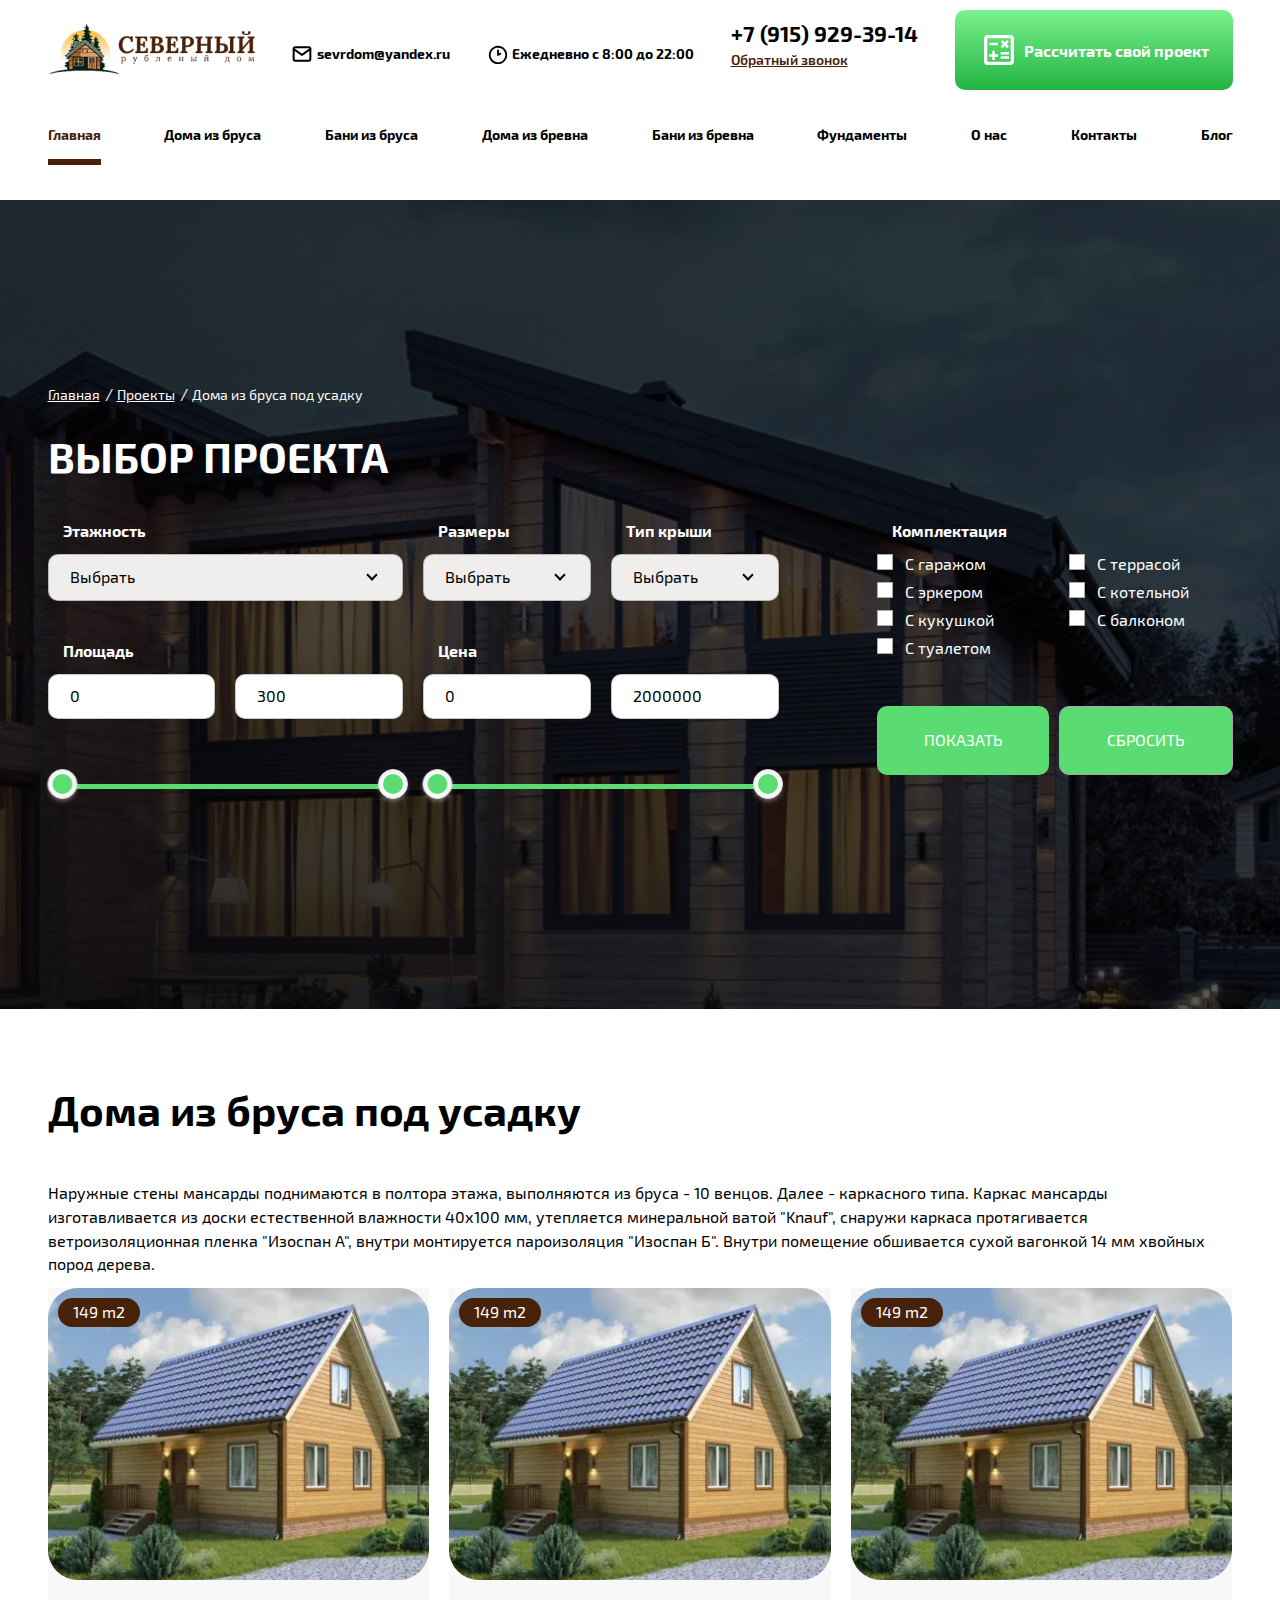
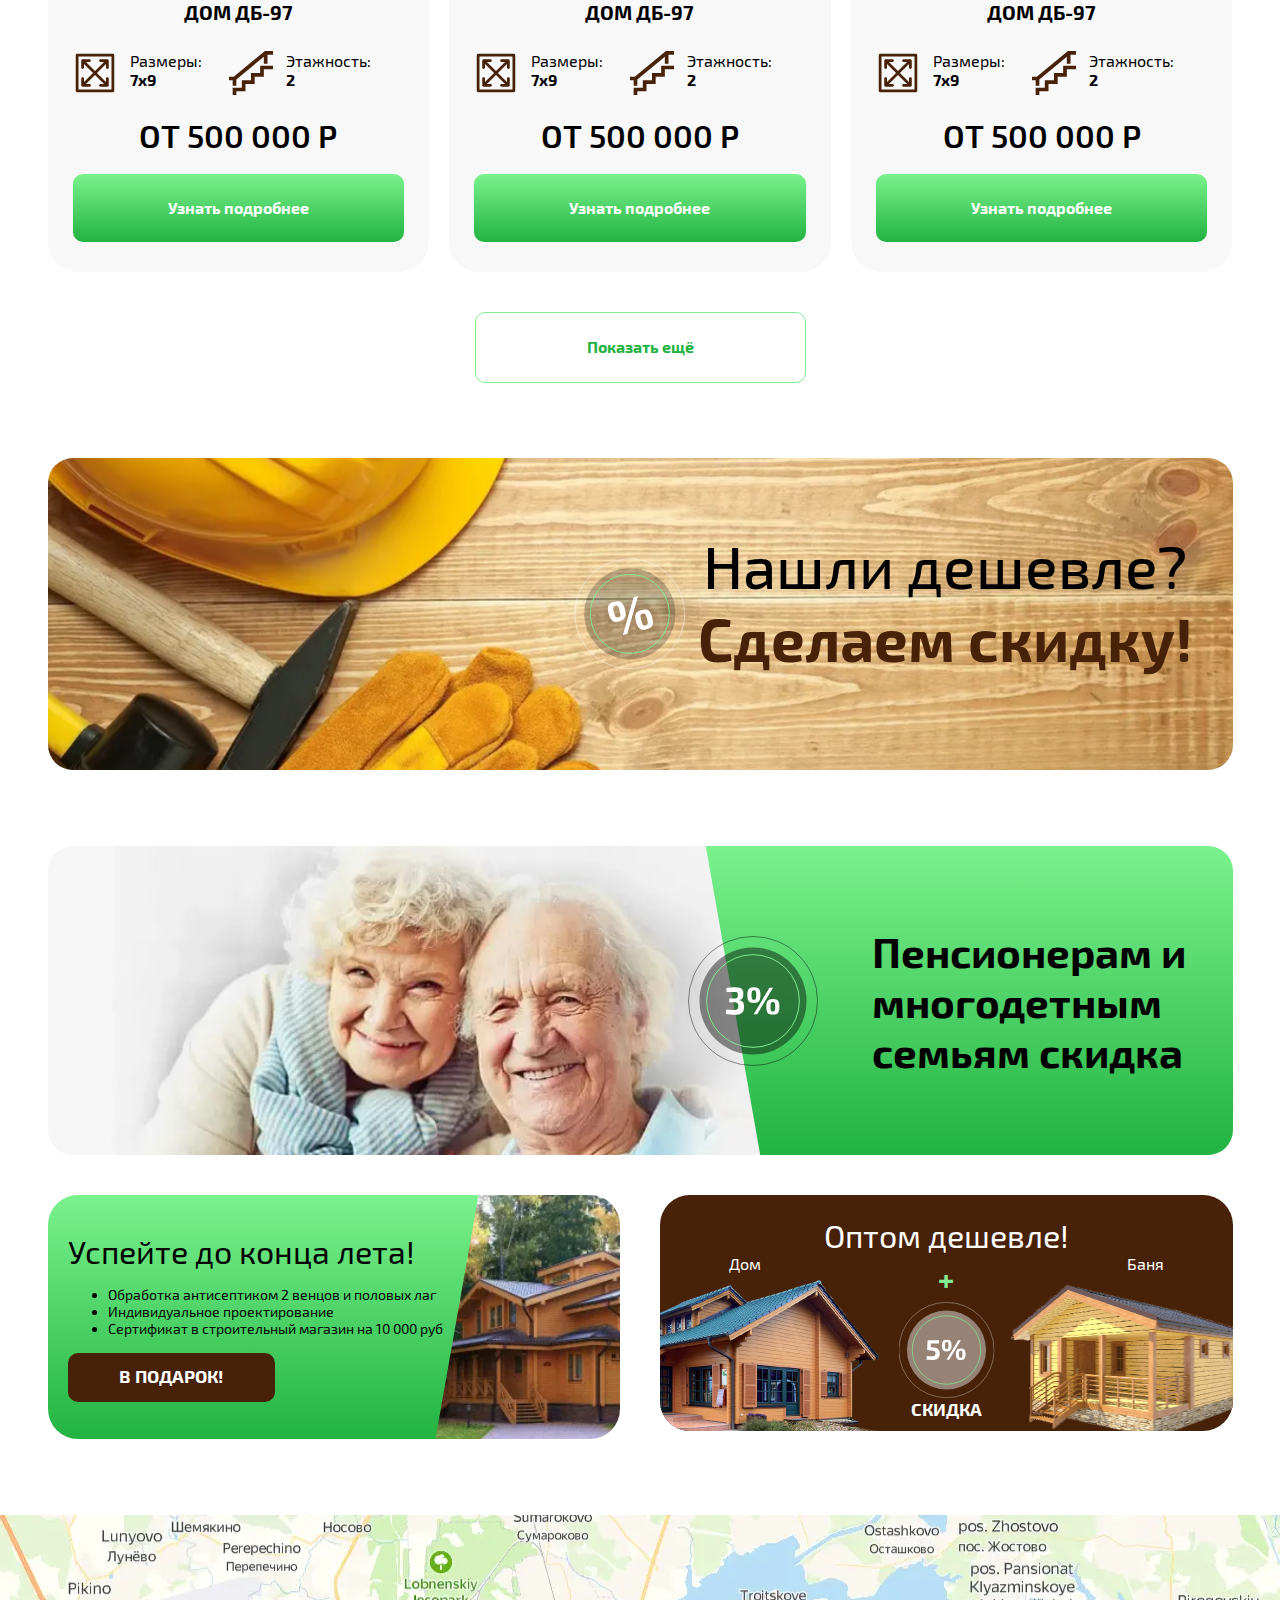
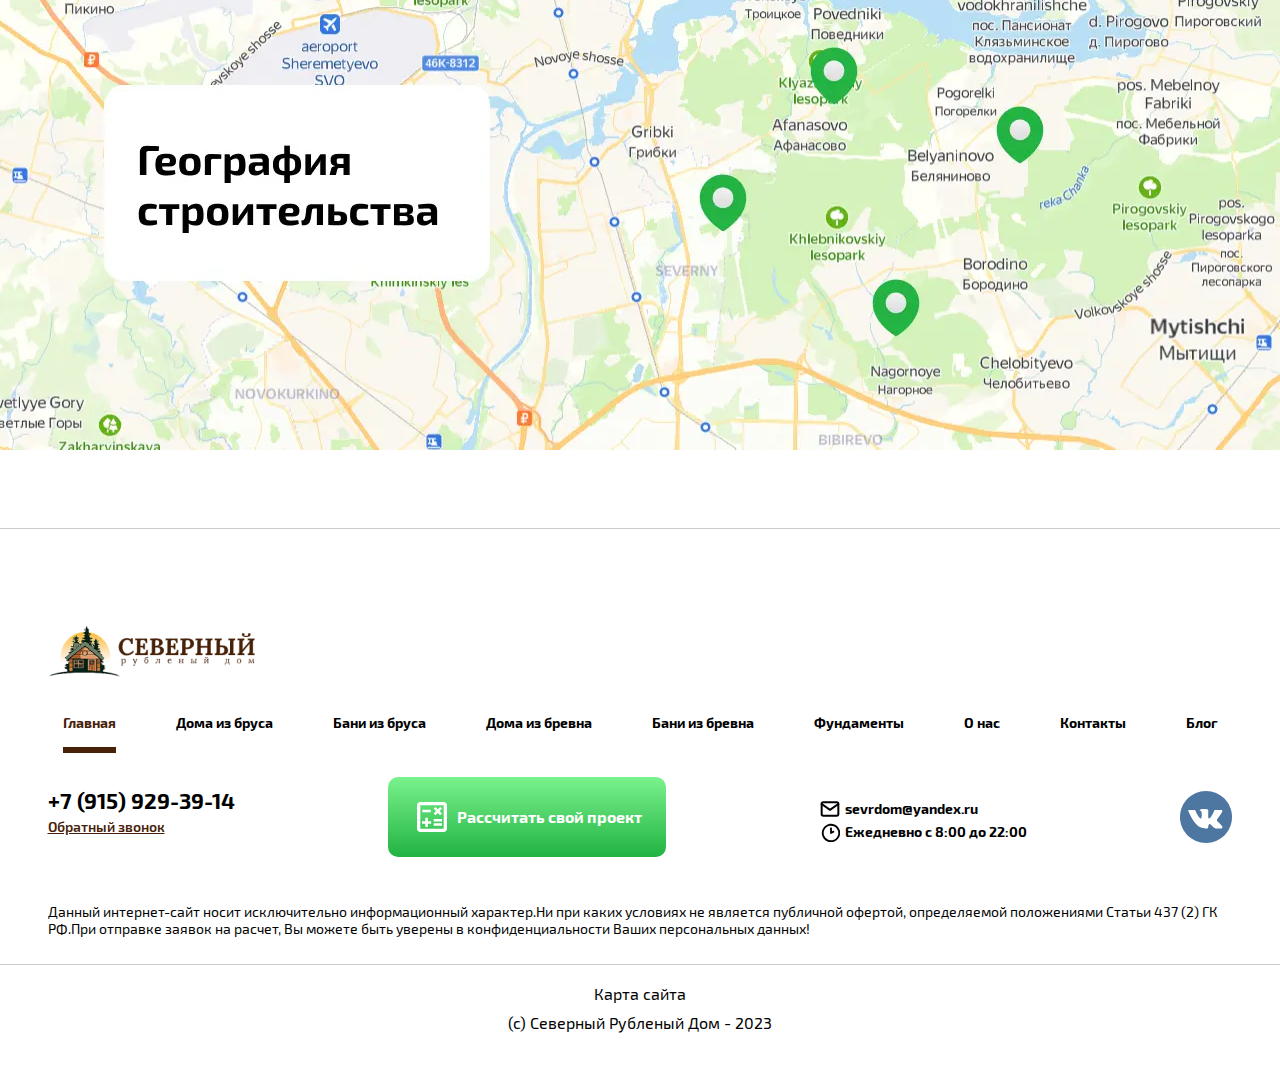
==== commit 34282bac: "Add files via upload" ====
--- a/catalog.html
+++ b/catalog.html
@@ -74,10 +74,10 @@
               <li class="menu__list-item menu__list-item--header"><a class="menu__link menu__link--header" href="/north">Бани из
                   бревна</a></li>
               <li class="menu__list-item menu__list-item--header"><a class="menu__link menu__link--header"
-                  href="/dat/contacts.html">Фундаменты</a></li>
+                  href="/north">Фундаменты</a></li>
               <li class="menu__list-item menu__list-item--header"><a class="menu__link menu__link--header" href="/north">О нас</a></li>
               <li class="menu__list-item menu__list-item--header"><a class="menu__link menu__link--header"
-                  href="/dat/contacts.html">Контакты</a></li>
+                  href="/north">Контакты</a></li>
               <li class="menu__list-item menu__list-item--header"><a class="menu__link menu__link--header" href="/north">Блог</a></li>
             </ul>
             <div class="menu__info"></div>
@@ -642,27 +642,22 @@
       <div class="footer__item menu-footer">
         <nav class="menu">
           <ul class="menu__list menu__list--footer">
-            <li class="menu__list-item menu__list-item--footer"><a class="menu__link menu__link--header"
-                href="/dat/about.html">Главная</a></li>
-            <li class="menu__list-item menu__list-item--footer"><a class="menu__link menu__link--header"
-                href="/dat/plant_protection_cat.html">Дома из бруса</a></li>
-            <li class="menu__list-ite menu__list-item--footer"><a class="menu__link menu__link--header"
-                href="/dat/pay.html">Бани из
+            <li class="menu__list-item menu__list-item--footer"><a class="menu__link menu__link--footer active"
+                href="/north">Главная</a></li>
+            <li class="menu__list-item menu__list-item--footer"><a class="menu__link menu__link--footer"
+                href="/north">Дома из бруса</a></li>
+            <li class="menu__list-item menu__list-item--footer"><a class="menu__link menu__link--footer" href="/north">Бани из
                 бруса</a></li>
-            <li class="menu__list-item menu__list-item--footer"><a class="menu__link menu__link--header"
-                href="/dat/partners.html">Дома из
+            <li class="menu__list-item menu__list-item--footer"><a class="menu__link menu__link--footer" href="/north">Дома из
                 бревна</a></li>
-            <li class="menu__list-item menu__list-item--footer"><a class="menu__link menu__link--header"
-                href="/dat/news.html">Бани из
+            <li class="menu__list-item menu__list-item--footer"><a class="menu__link menu__link--footer" href="/north">Бани из
                 бревна</a></li>
-            <li class="menu__list-item menu__list-item--footer"><a class="menu__link menu__link--header"
-                href="/dat/contacts.html">Фундаменты</a></li>
-            <li class="menu__list-item menu__list-item--footer"><a class="menu__link menu__link--header"
-                href="/dat/news.html">О нас</a></li>
-            <li class="menu__list-item menu__list-item--footer"><a class="menu__link menu__link--header"
-                href="/dat/contacts.html">Контакты</a></li>
-            <li class="menu__list-item menu__list-item--footer"><a class="menu__link menu__link--header"
-                href="/dat/news.html">Блог</a></li>
+            <li class="menu__list-item menu__list-item--footer"><a class="menu__link menu__link--footer"
+                href="/north">Фундаменты</a></li>
+            <li class="menu__list-item menu__list-item--footer"><a class="menu__link menu__link--footer" href="/north">О нас</a></li>
+            <li class="menu__list-item menu__list-item--footer"><a class="menu__link menu__link--footer"
+                href="/north">Контакты</a></li>
+            <li class="menu__list-item menu__list-item--footer"><a class="menu__link menu__link--footer" href="/north">Блог</a></li>
           </ul>
         </nav>
       </div>
--- a/css/style.min.css
+++ b/css/style.min.css
@@ -1 +1 @@
-@charset "UTF-8";@font-face{font-family:swiper-icons;src:url('data:application/font-woff;charset=utf-8;base64, [base64]//wADZ2x5ZgAAAywAAADMAAAD2MHtryVoZWFkAAABbAAAADAAAAA2E2+eoWhoZWEAAAGcAAAAHwAAACQC9gDzaG10eAAAAigAAAAZAAAArgJkABFsb2NhAAAC0AAAAFoAAABaFQAUGG1heHAAAAG8AAAAHwAAACAAcABAbmFtZQAAA/gAAAE5AAACXvFdBwlwb3N0AAAFNAAAAGIAAACE5s74hXjaY2BkYGAAYpf5Hu/j+W2+MnAzMYDAzaX6QjD6/4//Bxj5GA8AuRwMYGkAPywL13jaY2BkYGA88P8Agx4j+/8fQDYfA1AEBWgDAIB2BOoAeNpjYGRgYNBh4GdgYgABEMnIABJzYNADCQAACWgAsQB42mNgYfzCOIGBlYGB0YcxjYGBwR1Kf2WQZGhhYGBiYGVmgAFGBiQQkOaawtDAoMBQxXjg/wEGPcYDDA4wNUA2CCgwsAAAO4EL6gAAeNpj2M0gyAACqxgGNWBkZ2D4/wMA+xkDdgAAAHjaY2BgYGaAYBkGRgYQiAHyGMF8FgYHIM3DwMHABGQrMOgyWDLEM1T9/w8UBfEMgLzE////P/5//f/V/xv+r4eaAAeMbAxwIUYmIMHEgKYAYjUcsDAwsLKxc3BycfPw8jEQA/[base64]/uznmfPFBNODM2K7MTQ45YEAZqGP81AmGGcF3iPqOop0r1SPTaTbVkfUe4HXj97wYE+yNwWYxwWu4v1ugWHgo3S1XdZEVqWM7ET0cfnLGxWfkgR42o2PvWrDMBSFj/IHLaF0zKjRgdiVMwScNRAoWUoH78Y2icB/yIY09An6AH2Bdu/UB+yxopYshQiEvnvu0dURgDt8QeC8PDw7Fpji3fEA4z/PEJ6YOB5hKh4dj3EvXhxPqH/SKUY3rJ7srZ4FZnh1PMAtPhwP6fl2PMJMPDgeQ4rY8YT6Gzao0eAEA409DuggmTnFnOcSCiEiLMgxCiTI6Cq5DZUd3Qmp10vO0LaLTd2cjN4fOumlc7lUYbSQcZFkutRG7g6JKZKy0RmdLY680CDnEJ+UMkpFFe1RN7nxdVpXrC4aTtnaurOnYercZg2YVmLN/d/gczfEimrE/fs/bOuq29Zmn8tloORaXgZgGa78yO9/cnXm2BpaGvq25Dv9S4E9+5SIc9PqupJKhYFSSl47+Qcr1mYNAAAAeNptw0cKwkAAAMDZJA8Q7OUJvkLsPfZ6zFVERPy8qHh2YER+3i/BP83vIBLLySsoKimrqKqpa2hp6+jq6RsYGhmbmJqZSy0sraxtbO3sHRydnEMU4uR6yx7JJXveP7WrDycAAAAAAAH//wACeNpjYGRgYOABYhkgZgJCZgZNBkYGLQZtIJsFLMYAAAw3ALgAeNolizEKgDAQBCchRbC2sFER0YD6qVQiBCv/H9ezGI6Z5XBAw8CBK/m5iQQVauVbXLnOrMZv2oLdKFa8Pjuru2hJzGabmOSLzNMzvutpB3N42mNgZGBg4GKQYzBhYMxJLMlj4GBgAYow/P/PAJJhLM6sSoWKfWCAAwDAjgbRAAB42mNgYGBkAIIbCZo5IPrmUn0hGA0AO8EFTQAA');font-weight:400;font-style:normal}:root{--swiper-theme-color:#007aff}.swiper{margin-left:auto;margin-right:auto;position:relative;overflow:hidden;list-style:none;padding:0;z-index:1}.swiper-vertical>.swiper-wrapper{flex-direction:column}.swiper-wrapper{position:relative;width:100%;height:100%;z-index:1;display:flex;transition-property:transform;box-sizing:content-box}.swiper-android .swiper-slide,.swiper-wrapper{transform:translate3d(0,0,0)}.swiper-pointer-events{touch-action:pan-y}.swiper-pointer-events.swiper-vertical{touch-action:pan-x}.swiper-slide{flex-shrink:0;width:100%;height:100%;position:relative;transition-property:transform}.swiper-slide-invisible-blank{visibility:hidden}.swiper-autoheight,.swiper-autoheight .swiper-slide{height:auto}.swiper-autoheight .swiper-wrapper{align-items:flex-start;transition-property:transform,height}.swiper-backface-hidden .swiper-slide{transform:translateZ(0);-webkit-backface-visibility:hidden;backface-visibility:hidden}.swiper-3d,.swiper-3d.swiper-css-mode .swiper-wrapper{perspective:1200px}.swiper-3d .swiper-cube-shadow,.swiper-3d .swiper-slide,.swiper-3d .swiper-slide-shadow,.swiper-3d .swiper-slide-shadow-bottom,.swiper-3d .swiper-slide-shadow-left,.swiper-3d .swiper-slide-shadow-right,.swiper-3d .swiper-slide-shadow-top,.swiper-3d .swiper-wrapper{transform-style:preserve-3d}.swiper-3d .swiper-slide-shadow,.swiper-3d .swiper-slide-shadow-bottom,.swiper-3d .swiper-slide-shadow-left,.swiper-3d .swiper-slide-shadow-right,.swiper-3d .swiper-slide-shadow-top{position:absolute;left:0;top:0;width:100%;height:100%;pointer-events:none;z-index:10}.swiper-3d .swiper-slide-shadow{background:rgba(0,0,0,.15)}.swiper-3d .swiper-slide-shadow-left{background-image:linear-gradient(to left,rgba(0,0,0,.5),rgba(0,0,0,0))}.swiper-3d .swiper-slide-shadow-right{background-image:linear-gradient(to right,rgba(0,0,0,.5),rgba(0,0,0,0))}.swiper-3d .swiper-slide-shadow-top{background-image:linear-gradient(to top,rgba(0,0,0,.5),rgba(0,0,0,0))}.swiper-3d .swiper-slide-shadow-bottom{background-image:linear-gradient(to bottom,rgba(0,0,0,.5),rgba(0,0,0,0))}.swiper-css-mode>.swiper-wrapper{overflow:auto;scrollbar-width:none;-ms-overflow-style:none}.swiper-css-mode>.swiper-wrapper::-webkit-scrollbar{display:none}.swiper-css-mode>.swiper-wrapper>.swiper-slide{scroll-snap-align:start start}.swiper-horizontal.swiper-css-mode>.swiper-wrapper{scroll-snap-type:x mandatory}.swiper-vertical.swiper-css-mode>.swiper-wrapper{scroll-snap-type:y mandatory}.swiper-centered>.swiper-wrapper::before{content:'';flex-shrink:0;order:9999}.swiper-centered.swiper-horizontal>.swiper-wrapper>.swiper-slide:first-child{margin-inline-start:var(--swiper-centered-offset-before)}.swiper-centered.swiper-horizontal>.swiper-wrapper::before{height:100%;min-height:1px;width:var(--swiper-centered-offset-after)}.swiper-centered.swiper-vertical>.swiper-wrapper>.swiper-slide:first-child{margin-block-start:var(--swiper-centered-offset-before)}.swiper-centered.swiper-vertical>.swiper-wrapper::before{width:100%;min-width:1px;height:var(--swiper-centered-offset-after)}.swiper-centered>.swiper-wrapper>.swiper-slide{scroll-snap-align:center center}.swiper-virtual .swiper-slide{-webkit-backface-visibility:hidden;transform:translateZ(0)}.swiper-virtual.swiper-css-mode .swiper-wrapper::after{content:'';position:absolute;left:0;top:0;pointer-events:none}.swiper-virtual.swiper-css-mode.swiper-horizontal .swiper-wrapper::after{height:1px;width:var(--swiper-virtual-size)}.swiper-virtual.swiper-css-mode.swiper-vertical .swiper-wrapper::after{width:1px;height:var(--swiper-virtual-size)}:root{--swiper-navigation-size:44px}.swiper-button-next,.swiper-button-prev{position:absolute;top:50%;width:calc(var(--swiper-navigation-size)/ 44 * 27);height:var(--swiper-navigation-size);margin-top:calc(0px - (var(--swiper-navigation-size)/ 2));z-index:10;cursor:pointer;display:flex;align-items:center;justify-content:center;color:var(--swiper-navigation-color,var(--swiper-theme-color))}.swiper-button-next.swiper-button-disabled,.swiper-button-prev.swiper-button-disabled{opacity:.35;cursor:auto;pointer-events:none}.swiper-button-next.swiper-button-hidden,.swiper-button-prev.swiper-button-hidden{opacity:0;cursor:auto;pointer-events:none}.swiper-navigation-disabled .swiper-button-next,.swiper-navigation-disabled .swiper-button-prev{display:none!important}.swiper-button-next:after,.swiper-button-prev:after{font-family:swiper-icons;font-size:var(--swiper-navigation-size);text-transform:none!important;letter-spacing:0;font-variant:initial;line-height:1}.swiper-button-prev,.swiper-rtl .swiper-button-next{left:10px;right:auto}.swiper-button-prev:after,.swiper-rtl .swiper-button-next:after{content:'prev'}.swiper-button-next,.swiper-rtl .swiper-button-prev{right:10px;left:auto}.swiper-button-next:after,.swiper-rtl .swiper-button-prev:after{content:'next'}.swiper-button-lock{display:none}.swiper-pagination{position:absolute;text-align:center;transition:.3s opacity;transform:translate3d(0,0,0);z-index:10}.swiper-pagination.swiper-pagination-hidden{opacity:0}.swiper-pagination-disabled>.swiper-pagination,.swiper-pagination.swiper-pagination-disabled{display:none!important}.swiper-horizontal>.swiper-pagination-bullets,.swiper-pagination-bullets.swiper-pagination-horizontal,.swiper-pagination-custom,.swiper-pagination-fraction{bottom:10px;left:0;width:100%}.swiper-pagination-bullets-dynamic{overflow:hidden;font-size:0}.swiper-pagination-bullets-dynamic .swiper-pagination-bullet{transform:scale(.33);position:relative}.swiper-pagination-bullets-dynamic .swiper-pagination-bullet-active{transform:scale(1)}.swiper-pagination-bullets-dynamic .swiper-pagination-bullet-active-main{transform:scale(1)}.swiper-pagination-bullets-dynamic .swiper-pagination-bullet-active-prev{transform:scale(.66)}.swiper-pagination-bullets-dynamic .swiper-pagination-bullet-active-prev-prev{transform:scale(.33)}.swiper-pagination-bullets-dynamic .swiper-pagination-bullet-active-next{transform:scale(.66)}.swiper-pagination-bullets-dynamic .swiper-pagination-bullet-active-next-next{transform:scale(.33)}.swiper-pagination-bullet{width:var(--swiper-pagination-bullet-width,var(--swiper-pagination-bullet-size,10px));height:var(--swiper-pagination-bullet-height,var(--swiper-pagination-bullet-size,10px));display:inline-block;border-radius:50%;background:var(--swiper-pagination-bullet-inactive-color,#000);opacity:var(--swiper-pagination-bullet-inactive-opacity,.2)}button.swiper-pagination-bullet{border:none;margin:0;padding:0;box-shadow:none;-webkit-appearance:none;appearance:none}.swiper-pagination-clickable .swiper-pagination-bullet{cursor:pointer}.swiper-pagination-bullet:only-child{display:none!important}.swiper-pagination-bullet-active{opacity:var(--swiper-pagination-bullet-opacity,1);background:var(--swiper-pagination-color,var(--swiper-theme-color))}.swiper-pagination-vertical.swiper-pagination-bullets,.swiper-vertical>.swiper-pagination-bullets{right:10px;top:50%;transform:translate3d(0,-50%,0)}.swiper-pagination-vertical.swiper-pagination-bullets .swiper-pagination-bullet,.swiper-vertical>.swiper-pagination-bullets .swiper-pagination-bullet{margin:var(--swiper-pagination-bullet-vertical-gap,6px) 0;display:block}.swiper-pagination-vertical.swiper-pagination-bullets.swiper-pagination-bullets-dynamic,.swiper-vertical>.swiper-pagination-bullets.swiper-pagination-bullets-dynamic{top:50%;transform:translateY(-50%);width:8px}.swiper-pagination-vertical.swiper-pagination-bullets.swiper-pagination-bullets-dynamic .swiper-pagination-bullet,.swiper-vertical>.swiper-pagination-bullets.swiper-pagination-bullets-dynamic .swiper-pagination-bullet{display:inline-block;transition:.2s transform,.2s top}.swiper-horizontal>.swiper-pagination-bullets .swiper-pagination-bullet,.swiper-pagination-horizontal.swiper-pagination-bullets .swiper-pagination-bullet{margin:0 var(--swiper-pagination-bullet-horizontal-gap,4px)}.swiper-horizontal>.swiper-pagination-bullets.swiper-pagination-bullets-dynamic,.swiper-pagination-horizontal.swiper-pagination-bullets.swiper-pagination-bullets-dynamic{left:50%;transform:translateX(-50%);white-space:nowrap}.swiper-horizontal>.swiper-pagination-bullets.swiper-pagination-bullets-dynamic .swiper-pagination-bullet,.swiper-pagination-horizontal.swiper-pagination-bullets.swiper-pagination-bullets-dynamic .swiper-pagination-bullet{transition:.2s transform,.2s left}.swiper-horizontal.swiper-rtl>.swiper-pagination-bullets-dynamic .swiper-pagination-bullet{transition:.2s transform,.2s right}.swiper-pagination-progressbar{background:rgba(0,0,0,.25);position:absolute}.swiper-pagination-progressbar .swiper-pagination-progressbar-fill{background:var(--swiper-pagination-color,var(--swiper-theme-color));position:absolute;left:0;top:0;width:100%;height:100%;transform:scale(0);transform-origin:left top}.swiper-rtl .swiper-pagination-progressbar .swiper-pagination-progressbar-fill{transform-origin:right top}.swiper-horizontal>.swiper-pagination-progressbar,.swiper-pagination-progressbar.swiper-pagination-horizontal,.swiper-pagination-progressbar.swiper-pagination-vertical.swiper-pagination-progressbar-opposite,.swiper-vertical>.swiper-pagination-progressbar.swiper-pagination-progressbar-opposite{width:100%;height:4px;left:0;top:0}.swiper-horizontal>.swiper-pagination-progressbar.swiper-pagination-progressbar-opposite,.swiper-pagination-progressbar.swiper-pagination-horizontal.swiper-pagination-progressbar-opposite,.swiper-pagination-progressbar.swiper-pagination-vertical,.swiper-vertical>.swiper-pagination-progressbar{width:4px;height:100%;left:0;top:0}.swiper-pagination-lock{display:none}.swiper-scrollbar{border-radius:10px;position:relative;-ms-touch-action:none;background:rgba(0,0,0,.1)}.swiper-scrollbar-disabled>.swiper-scrollbar,.swiper-scrollbar.swiper-scrollbar-disabled{display:none!important}.swiper-horizontal>.swiper-scrollbar,.swiper-scrollbar.swiper-scrollbar-horizontal{position:absolute;left:1%;bottom:3px;z-index:50;height:5px;width:98%}.swiper-scrollbar.swiper-scrollbar-vertical,.swiper-vertical>.swiper-scrollbar{position:absolute;right:3px;top:1%;z-index:50;width:5px;height:98%}.swiper-scrollbar-drag{height:100%;width:100%;position:relative;background:rgba(0,0,0,.5);border-radius:10px;left:0;top:0}.swiper-scrollbar-cursor-drag{cursor:move}.swiper-scrollbar-lock{display:none}.swiper-zoom-container{width:100%;height:100%;display:flex;justify-content:center;align-items:center;text-align:center}.swiper-zoom-container>canvas,.swiper-zoom-container>img,.swiper-zoom-container>svg{max-width:100%;max-height:100%;object-fit:contain}.swiper-slide-zoomed{cursor:move}.swiper-lazy-preloader{width:42px;height:42px;position:absolute;left:50%;top:50%;margin-left:-21px;margin-top:-21px;z-index:10;transform-origin:50%;box-sizing:border-box;border:4px solid var(--swiper-preloader-color,var(--swiper-theme-color));border-radius:50%;border-top-color:transparent}.swiper-watch-progress .swiper-slide-visible .swiper-lazy-preloader,.swiper:not(.swiper-watch-progress) .swiper-lazy-preloader{animation:swiper-preloader-spin 1s infinite linear}.swiper-lazy-preloader-white{--swiper-preloader-color:#fff}.swiper-lazy-preloader-black{--swiper-preloader-color:#000}@keyframes swiper-preloader-spin{0%{transform:rotate(0)}100%{transform:rotate(360deg)}}.swiper .swiper-notification{position:absolute;left:0;top:0;pointer-events:none;opacity:0;z-index:-1000}.swiper-free-mode>.swiper-wrapper{transition-timing-function:ease-out;margin:0 auto}.swiper-grid>.swiper-wrapper{flex-wrap:wrap}.swiper-grid-column>.swiper-wrapper{flex-wrap:wrap;flex-direction:column}.swiper-fade.swiper-free-mode .swiper-slide{transition-timing-function:ease-out}.swiper-fade .swiper-slide{pointer-events:none;transition-property:opacity}.swiper-fade .swiper-slide .swiper-slide{pointer-events:none}.swiper-fade .swiper-slide-active,.swiper-fade .swiper-slide-active .swiper-slide-active{pointer-events:auto}.swiper-cube{overflow:visible}.swiper-cube .swiper-slide{pointer-events:none;-webkit-backface-visibility:hidden;backface-visibility:hidden;z-index:1;visibility:hidden;transform-origin:0 0;width:100%;height:100%}.swiper-cube .swiper-slide .swiper-slide{pointer-events:none}.swiper-cube.swiper-rtl .swiper-slide{transform-origin:100% 0}.swiper-cube .swiper-slide-active,.swiper-cube .swiper-slide-active .swiper-slide-active{pointer-events:auto}.swiper-cube .swiper-slide-active,.swiper-cube .swiper-slide-next,.swiper-cube .swiper-slide-next+.swiper-slide,.swiper-cube .swiper-slide-prev{pointer-events:auto;visibility:visible}.swiper-cube .swiper-slide-shadow-bottom,.swiper-cube .swiper-slide-shadow-left,.swiper-cube .swiper-slide-shadow-right,.swiper-cube .swiper-slide-shadow-top{z-index:0;-webkit-backface-visibility:hidden;backface-visibility:hidden}.swiper-cube .swiper-cube-shadow{position:absolute;left:0;bottom:0;width:100%;height:100%;opacity:.6;z-index:0}.swiper-cube .swiper-cube-shadow:before{content:'';background:#000;position:absolute;left:0;top:0;bottom:0;right:0;filter:blur(50px)}.swiper-flip{overflow:visible}.swiper-flip .swiper-slide{pointer-events:none;-webkit-backface-visibility:hidden;backface-visibility:hidden;z-index:1}.swiper-flip .swiper-slide .swiper-slide{pointer-events:none}.swiper-flip .swiper-slide-active,.swiper-flip .swiper-slide-active .swiper-slide-active{pointer-events:auto}.swiper-flip .swiper-slide-shadow-bottom,.swiper-flip .swiper-slide-shadow-left,.swiper-flip .swiper-slide-shadow-right,.swiper-flip .swiper-slide-shadow-top{z-index:0;-webkit-backface-visibility:hidden;backface-visibility:hidden}.swiper-creative .swiper-slide{-webkit-backface-visibility:hidden;backface-visibility:hidden;overflow:hidden;transition-property:transform,opacity,height}.swiper-cards{overflow:visible}.swiper-cards .swiper-slide{transform-origin:center bottom;-webkit-backface-visibility:hidden;backface-visibility:hidden;overflow:hidden}.menu-row__list,.menu__list,.tab-list,.tabs-nav{margin:0;padding:0;list-style:none}.btn,button{background-color:transparent;border:0;outline:0;padding:0;cursor:pointer}@font-face{font-family:Muller;font-display:swap;src:local("$file_name"),url(../fonts/MullerBold.woff) format("woff"),url(../fonts/MullerBold.woff2) format("woff2");font-weight:700;font-style:normal}@font-face{font-family:Muller;font-display:swap;src:local("$file_name"),url(../fonts/MullerMedium.woff) format("woff"),url(../fonts/MullerMedium.woff2) format("woff2");font-weight:600;font-style:normal}@font-face{font-family:Muller;font-display:swap;src:local("$file_name"),url(../fonts/MullerRegular.woff) format("woff"),url(../fonts/MullerRegular.woff2) format("woff2");font-weight:500;font-style:normal}@font-face{font-family:Muller;font-display:swap;src:local("$file_name"),url(../fonts/MullerLight.woff) format("woff"),url(../fonts/MullerLight.woff2) format("woff2");font-weight:300;font-style:normal}@font-face{font-family:Montserrat;font-display:swap;src:local("$file_name"),url(../fonts/Montserrat-ExtraBold.woff) format("woff"),url(../fonts/Montserrat-ExtraBold.woff2) format("woff2");font-weight:800;font-style:normal}@font-face{font-family:Montserrat;font-display:swap;src:local("$file_name"),url(../fonts/Montserrat-Bold.woff) format("woff"),url(../fonts/Montserrat-Bold.woff2) format("woff2");font-weight:700;font-style:normal}@font-face{font-family:Montserrat;font-display:swap;src:local("$file_name"),url(../fonts/Montserrat-SemiBold.woff) format("woff"),url(../fonts/Montserrat-SemiBold.woff2) format("woff2");font-weight:600;font-style:normal}@font-face{font-family:Montserrat;font-display:swap;src:local("$file_name"),url(../fonts/Montserrat-Medium.woff) format("woff"),url(../fonts/Montserrat-Medium.woff2) format("woff2");font-weight:500;font-style:normal}@font-face{font-family:Montserrat;font-display:swap;src:local("$file_name"),url(../fonts/Montserrat-Regular.woff) format("woff"),url(../fonts/Montserrat-Regular.woff2) format("woff2");font-weight:400;font-style:normal}@font-face{font-family:Exo2;font-display:swap;src:local("$file_name"),url(../fonts/Exo2-ExtraBold.woff) format("woff"),url(../fonts/Exo2-ExtraBold.woff2) format("woff2");font-weight:800;font-style:normal}@font-face{font-family:Exo2;font-display:swap;src:local("$file_name"),url(../fonts/Exo2-Bold.woff) format("woff"),url(../fonts/Exo2-Bold.woff2) format("woff2");font-weight:700;font-style:normal}@font-face{font-family:Exo2;font-display:swap;src:local("$file_name"),url(../fonts/Exo2-SemiBold.woff) format("woff"),url(../fonts/Exo2-SemiBold.woff2) format("woff2");font-weight:600;font-style:normal}@font-face{font-family:Exo2;font-display:swap;src:local("$file_name"),url(../fonts/Exo2-Medium.woff) format("woff"),url(../fonts/Exo2-Medium.woff2) format("woff2");font-weight:500;font-style:normal}@font-face{font-family:Exo2;font-display:swap;src:local("$file_name"),url(../fonts/Exo2-Regular.woff) format("woff"),url(../fonts/Exo2-Regular.woff2) format("woff2");font-weight:400;font-style:normal}/*! normalize.css v8.0.1 | MIT License | github.com/necolas/normalize.css */html{line-height:1.15;-webkit-text-size-adjust:100%}body{margin:0}main{display:block}h1{font-size:2em;margin:.67em 0}hr{box-sizing:content-box;height:0;overflow:visible}pre{font-family:monospace,monospace;font-size:1em}a{background-color:transparent}abbr[title]{border-bottom:none;text-decoration:underline;-webkit-text-decoration:underline dotted;text-decoration:underline dotted}b,strong{font-weight:bolder}code,kbd,samp{font-family:monospace,monospace;font-size:1em}small{font-size:80%}sub,sup{font-size:75%;line-height:0;position:relative;vertical-align:baseline}sub{bottom:-.25em}sup{top:-.5em}img{border-style:none}button,input,optgroup,select,textarea{font-family:inherit;font-size:100%;line-height:1.15;margin:0}button,input{overflow:visible}button,select{text-transform:none}[type=button],[type=reset],[type=submit],button{-webkit-appearance:button}[type=button]::-moz-focus-inner,[type=reset]::-moz-focus-inner,[type=submit]::-moz-focus-inner,button::-moz-focus-inner{border-style:none;padding:0}[type=button]:-moz-focusring,[type=reset]:-moz-focusring,[type=submit]:-moz-focusring,button:-moz-focusring{outline:1px dotted ButtonText}fieldset{padding:.35em .75em .625em}legend{box-sizing:border-box;color:inherit;display:table;max-width:100%;padding:0;white-space:normal}progress{vertical-align:baseline}textarea{overflow:auto}[type=checkbox],[type=radio]{box-sizing:border-box;padding:0}[type=number]::-webkit-inner-spin-button,[type=number]::-webkit-outer-spin-button{height:auto}[type=search]{-webkit-appearance:textfield;outline-offset:-2px}[type=search]::-webkit-search-decoration{-webkit-appearance:none}::-webkit-file-upload-button{-webkit-appearance:button;font:inherit}details{display:block}summary{display:list-item}template{display:none}[hidden]{display:none}.svg-font{display:inline-block;vertical-align:top;width:1em;height:1em;fill:currentColor}.svg{display:inline-block;vertical-align:top;fill:currentColor}.svg-ar_right{width:22px;height:12px}.svg-ar_right_about{width:22px;height:12px}.svg-arrow-bottom{width:16px;height:9px}.svg-arrow-left{width:22px;height:12px}.svg-arrow-right{width:22px;height:12px}.svg-arrow-top{width:16px;height:9px}.svg-burger{width:20px;height:14px}.svg-close{width:14px;height:14px}.svg-document{width:77px;height:80px}.svg-facebook{width:32px;height:32px}.svg-instagram{width:32px;height:32px}.svg-line{width:22px;height:12px}.svg-logo{width:137px;height:30px}.svg-mail{width:22px;height:18px}.svg-messenger{width:32px;height:32px}.svg-phone{width:20px;height:20px}.svg-play{width:63px;height:63px}.svg-play-color{width:63px;height:63px}.svg-search{width:24px;height:24px}.svg-shield{width:63px;height:58px}.svg-star{width:56px;height:65px}.svg-telegram{width:32px;height:32px}.svg-viber{width:32px;height:32px}.svg-whatsapp{width:32px;height:32px}.svg-youtube{width:32px;height:32px}html{box-sizing:border-box;font:16px/1.8 Exo2,Montserrat,Muller,"Helvetica Neue",Helvetica,Arial,sans-serif}*,:after,:before{box-sizing:inherit}*{max-height:1000000px}body{color:#000;min-width:320px;-webkit-font-smoothing:antialiased;-moz-osx-font-smoothing:grayscale;font-family:Exo2,Montserrat,Muller,"Helvetica Neue",Helvetica,Arial,sans-serif}html.noscroll{overflow:hidden}body.noscroll{overflow:visible;height:100%}body.lock{overflow:hidden}body.popup-lock{overflow:hidden}.wrapper{position:relative;display:flex;flex-direction:column;min-height:100vh;max-width:1600px;margin:0 auto;z-index:1;overflow:hidden}.main{position:relative;flex:1 0 auto;margin-top:50px}.container{max-width:1215px;min-width:320px;padding:0 15px;margin:0 auto}.upward{position:fixed;bottom:700px;right:100px;display:flex;align-items:center;justify-content:center;width:60px;height:60px;border:3px solid #84c551;border-radius:50%;cursor:pointer;visibility:hidden;opacity:0;transition:.5s;z-index:5}.upward.active{visibility:visible;opacity:1;bottom:0}.lock .upward{visibility:hidden;opacity:0}.upward:hover{background-color:#84c551}.upward:hover svg path{fill:#fff}h1,h2,h3{margin:0}.h1,.h2,.h3,h1,h2,h3{font-weight:700;color:#000}h3{font-size:1.875rem;line-height:120%;font-weight:700;margin:0 0 25px}h4{font-size:1.875rem;line-height:120%;font-weight:300;margin:0 0 25px}.h1,h1{color:#fff;font-size:55px;font-style:normal;font-weight:700;line-height:normal;text-transform:uppercase}.h1 span,h1 span{font-weight:700;display:inline-block;width:100%}.h2,h2{font-size:45px;line-height:1.2}.title__icons{display:flex;align-items:baseline;justify-content:center;margin-bottom:17px;text-align:center}.title__icons::after,.title__icons::before{content:"";display:inline-block;background-image:url(../images/title.svg);background-repeat:no-repeat;background-size:contain;width:32px;height:25px}.title__icons::after{margin-left:12px}.title__icons::before{margin-right:12px}.title-margin{position:relative;margin-bottom:25px}.section-title{color:#000;font-size:42px;font-style:normal;font-weight:700;line-height:normal;margin-bottom:47px}.section-subtitle{color:#000;font-style:normal;line-height:148%}.title-ic::before{content:"";display:inline-block;width:32px;height:25px;margin-right:9px;background-image:url(../images/title.svg);background-repeat:no-repeat;background-size:contain}.white{color:#fff}.black{color:#000}.section-bg{position:relative;min-width:320px}.section-bg .container{position:relative}.section-bg::after{content:"";position:absolute;top:0;left:auto;width:100VW;height:100%;background-image:url(../images/seeds-mask.png);background-repeat:no-repeat;background-size:cover;z-index:1}.section-bg::before{content:"";position:absolute;top:0;left:auto;width:100VW;height:100%;background-image:url(../images/seeds-bg.webp);background-repeat:no-repeat;background-size:cover;z-index:-1}.bgr{overflow:hidden}.bgr::after,.bgr::before{content:"";position:absolute;top:0;height:100%;width:40%;filter:blur(30px);background-size:cover;z-index:-1}.bgr--red::after{background:radial-gradient(50% 50% at 50% 50%,rgba(231,78,19,.1) 0,rgba(231,78,19,0) 100%);right:-100px}.bgr--green::before{background:radial-gradient(50% 50% at 50% 50%,rgba(132,190,81,.3) 0,rgba(210,230,189,0) 100%);left:-100px}p{margin:0 0 12px 0}a{color:inherit;text-decoration:none;outline:0}a:hover{text-decoration:none}a img{display:inline-block;vertical-align:top}.section{padding-top:100px;padding-bottom:100px}.section-margin{margin-bottom:75px}.nowrap{white-space:nowrap}.scroll-emul{background:#f1f1f1;position:fixed;top:0;bottom:0;right:0;width:0}.decor{position:absolute;width:500px;height:500px;background-size:contain;filter:blur(30px);z-index:-1}.decor--green{background:radial-gradient(circle farthest-corner at 50% 50%,rgba(132,197,81,.2) 5%,rgba(255,0,0,0) 70%)}.decor--red{background:radial-gradient(circle farthest-corner at 50% 50%,rgba(231,78,19,.1) 5%,rgba(255,0,0,0) 50%)}.decor1{right:-210px;top:2px}.decor2{right:-200px;top:680px}.decor3{left:-210px;top:370px}.decor4{left:-330px;top:780px}.decor5{left:-330px;top:1300px}.decor6{right:-330px;top:2200px}.decor7{right:-330px;top:3000px}.decor8{left:-330px;top:2500px}.menu-row{max-width:100%;margin-bottom:20px}.menu-row__list{display:flex;max-width:100%}.menu-row__item{white-space:nowrap}.menu-row__item:last-child .menu-row__link{pointer-events:none;-webkit-text-decoration-line:none;text-decoration-line:none}.menu-row__item:not(:first-child){margin-left:5px}.menu-row__item:not(:first-child)::before{content:"/";color:#fff;display:inline-block;margin-bottom:2px;margin-right:4px}.lastItem{background:linear-gradient(90deg,rgba(0,0,0,.5019607843) 1%,transparent);-webkit-background-clip:text;-webkit-text-fill-color:transparent}.lastItem .menu-row__link{font-weight:700}.menu-row__link{font-feature-settings:"clig" off,"liga" off;font-size:.875rem;font-style:normal;font-weight:400;line-height:normal;-webkit-text-decoration-line:underline;text-decoration-line:underline}.last{margin-bottom:30px}button img{display:inline-block;vertical-align:top}.btn{display:block;padding:20px 24px;min-width:207px;border-radius:10px;background:linear-gradient(180deg,#81ee92 0,#7af28d .01%,#22b342 100%);text-align:center;transition:background .3s ease-in-out}.btn:focus,.btn:hover{background:linear-gradient(180deg,#97eba3 0,#7af28d .01%,#3ee061 100%)}.btn:active{background:#84c551}.btn span{color:#fff;font-size:16px;font-style:normal;font-weight:700;line-height:normal;text-align:center}.btn-center{text-align:center}.btn--green{background:0 0;border:1px solid #81ee92;transition:all .3s ease;width:calc(100% - 40px);margin:0 auto}.btn--green span{color:#22b342}.btn--green:hover span{color:#fff}.btn-with-ic{display:flex;align-items:center;justify-content:center;gap:9px;border:1px solid #e74e13;background-color:transparent}.btn-with-ic span{font-weight:700;color:#e74e13}.btn-with-ic:hover{background-color:#e74e13}.btn-with-ic:hover span{color:#fff}.btn-with-ic:hover svg path{fill:#fff;stroke-width:2px}.btn--transp{background:0 0;border:1px solid #a8a8a8}.arrow{position:relative;height:35px;width:30px;transform:rotate(0);transition:transform .3s ease-in-out;pointer-events:none}.arrow._active{transform:rotate(180deg)}.shape__arrow-js--active{pointer-events:none;transform:rotate(180deg)}.arrow__wrap{position:absolute;top:50%;right:50%;padding:15px;transform:translate(50%,-50%);cursor:pointer;pointer-events:none}.arrow__wrap:hover .arrow{border-color:#000}.events{pointer-events:auto}.arrow__main{border:solid #84c551;border-width:0 3px 3px 0;padding:3px;transform:translate(0,-2px) rotate(45deg);pointer-events:none}.arrow__main--black{border-color:#000;border-width:0 2px 2px 0}.arrow__main--white{border-color:#fff;border-width:0 2px 2px 0}.arrow__main--red{border-color:#e74e13;border-width:0 2px 2px 0}.about-us .about__arrow{width:30px;height:30px}.about__arrow{visibility:hidden;display:none;transition:transform .3s ease-in-out}.about__arrow:hover .arrow{border-width:0 4px 4px 0}.slider__arrow{display:none}.slider__arrow-hover:hover svg circle{fill:#84c551}.slider__arrow-hover:hover svg g path{fill:#fff}.header{width:100%;max-width:1600px;height:100px;z-index:5;background:#fff}.header__body{display:flex;align-items:center;justify-content:space-between;height:100px}.clock,.mail{font-size:.875rem;font-style:normal;font-weight:700;line-height:normal}.mail::before{content:"";display:inline-block;width:20px;height:20px;background-image:url(../images/mail.svg);margin-right:5px;transform:translateY(5px)}.clock--header,.mail--header{display:none}.clock::before{content:"";display:inline-block;width:20px;height:20px;background-image:url(../images/clock.svg);margin-right:5px;transform:translateY(5px)}.tel{display:none}.lock .tel{display:block;margin-bottom:21px}.phone{font-size:1.375rem;font-style:normal;font-weight:700;line-height:normal;margin-bottom:0}.callback{text-decoration:underline;font-size:14px;font-weight:600;line-height:normal;color:#472209;cursor:pointer}.callback:hover{color:green}.lock .butn{display:flex;align-items:center;justify-content:center;gap:5px;width:100%}.btn--header{display:none}.header__container{position:absolute;top:100px;max-width:1600px;width:100%}.header__menu{max-width:1440px;background:#fff;border-radius:0 0 25px 25px;margin:0 auto}.lock .header__menu .container{padding:0}.burger{display:none}.burger span{left:6px;position:absolute;height:3px;width:26px;transition:all .3s ease 0s;background-color:#000;border-radius:2px}.burger span:nth-child(1){top:12px}.burger span:nth-child(2){bottom:11px}.menu-wrap{position:fixed;top:0;right:-100%;width:320px;height:100vh;transition:right .3s ease-in-out}.lock .menu-wrap{right:0;visibility:visible;display:flex;flex-direction:column;padding:15px 28px 28px 28px;transition:right .3s ease-in-out;background-color:#fff}.menu{display:flex;flex-direction:column;width:100%}.menu--header{overflow:auto}.menu__list{display:flex;flex-direction:column;flex-wrap:nowrap;width:100%}.lock .menu__list{margin:0 0 74px 0;padding:77px 0 0 0;opacity:1}.menu__list--header{opacity:0;margin-top:100px}.lock .menu__list-item{display:block;line-height:normal;font-size:.875rem;margin-bottom:30px;padding:0}.lock .menu__list-item:last-child{margin-bottom:0}.menu__list-item--header{padding:20px 0 22px 0}.menu__link{position:relative;display:inline-block;font-size:.875rem;color:#000;font-style:normal;font-weight:700;line-height:normal;cursor:pointer}.lock .menu__link{margin-right:0;padding:0}.menu__link.active{color:#472209}.menu__link.active::before{opacity:1}.lock .menu__link.active::before{opacity:0}.intro{position:relative;display:block;background-image:url(../images/intro.webp);background-repeat:no-repeat;background-position:80% bottom;background-size:cover;padding-top:180px;padding-bottom:180px}.intro::before{content:"";position:absolute;top:0;left:0;width:1078px;height:539px;background:linear-gradient(131deg,rgba(0,0,0,.75) 0,rgba(0,0,0,0) 61.98%)}.intro__inner{position:relative;z-index:1}.intro__title{font-size:62px}.intro__sub{display:flex;flex-direction:column}.intro__sub-title{height:-webkit-min-content;height:-moz-min-content;height:min-content;color:#fff;font-size:30px;font-style:normal;font-weight:400;line-height:normal}.itro__sub-title-bold{position:relative;font-weight:700}.itro__sub-title-bold::after{content:"";position:absolute;left:0;bottom:-5px;width:100%;height:4px;background-image:url(../images/line.svg);background-repeat:no-repeat}.discount{text-align:center;height:136px;margin-bottom:44px}.intro__btn{width:222px}.propose{margin-bottom:80px;margin-bottom:50px}.propose-cards{display:flex;flex-wrap:wrap;margin:0 -13px}.propose-cards__item{flex:0 0 100%;padding:0 13px;margin-bottom:26px;overflow:hidden}.propose-cards__item img{display:block;min-width:100%;height:100%;-o-object-fit:cover;object-fit:cover}.propose-cards__card{position:relative;height:380px;max-width:100%;border-radius:30px;overflow:hidden}.propose-cards__title{position:absolute;display:flex;align-items:center;justify-content:center;left:50%;bottom:27px;width:254px;height:64px;border-radius:10px;background:rgba(255,255,255,.44);-webkit-backdrop-filter:blur(13px);backdrop-filter:blur(13px);transform:translateX(-50%)}.propose-cards__title span{color:#fff;font-size:24px;font-style:normal;font-weight:600;line-height:normal}.propose-cards__title:hover{background:rgba(255,255,255,.55)}.advantages{display:none}.advantages::before{content:"";position:absolute;left:0;bottom:0;width:1000px;height:160px;background-image:url(../images/advantages2.png);background-repeat:no-repeat}.advantages__title{max-width:297px}.advan-wrap{display:flex;flex-wrap:wrap;margin:0 -30px;max-width:522px}.advan-wrap__item{flex:0 0 30%;padding:0 30px;margin-bottom:60px}.advan-wrap__item-card{display:flex;flex-direction:column;white-space:nowrap;color:#fff}.advan-wrap__item-img{width:63px;height:63px}.projects{display:flex;flex-wrap:wrap;margin:0 -10px 10px -10px}.projects__item{flex:0 0 100%;padding:0 10px;margin-bottom:20px;overflow:hidden}.card{display:flex;flex-direction:column;align-items:center;max-width:100%;border-radius:0 0 30px 30px;background:#f8f8f8}.card__img{position:relative;width:100%;border-radius:30px;overflow:hidden}.card__img img{display:block;width:100%;-o-object-fit:cover;object-fit:cover}.card__img-square{position:absolute;left:10px;top:10px;border-radius:80px;background-color:#472209;color:#fff;padding:0 15px}.card__container{width:100%;padding:20px 25px 30px 25px;text-align:center}.card__title{font-size:20px;font-style:normal;font-weight:700;line-height:normal;text-transform:uppercase;margin-bottom:27px}.card__info{display:flex;margin-bottom:21px}.card__info-item{display:flex}.card__info-img{width:44px;height:44px;margin-right:13px}.card__info-img img{width:100%}.card__info-text{font-size:1rem;font-style:normal;font-weight:400;line-height:normal;text-align:left}.card__info-text p{font-weight:700;margin:0}.card__price{font-size:32px;font-style:normal;font-weight:600;line-height:normal;text-transform:uppercase;margin-bottom:20px}.card__btn{width:100%;text-align:center}.container-right{max-width:1215px;min-width:320px;padding:0 15px;margin:0 auto}.descr__inner{display:flex;justify-content:space-between;margin-bottom:70px}.descr__title{margin-bottom:22px}.descr__sub-title{font-size:18px;font-style:normal;font-weight:400;line-height:157.5%}.descr__sub-title p:first-child{margin-bottom:30px}.descr__sub-title .read-next{color:#472209;font-size:1.125rem;font-style:normal;font-weight:600;line-height:normal;-webkit-text-decoration-line:underline;text-decoration-line:underline}.descr__img img{display:block}.baner{display:flex;flex-wrap:wrap;margin:0 -20px;gap:20px}.baner__item{flex:0 0 100%;padding:0 20px}.baner__item-card{position:relative;display:block;border-radius:30px;overflow:hidden;min-height:236px}.brown::before{position:absolute;content:"";width:100%;height:100%;background:#472209;z-index:-1}.brown .baner-names{position:relative}.brown .baner-names::after{content:"Дом";position:absolute;top:55px;left:12%;color:#fff}.brown .baner-names::before{content:"Баня";position:absolute;top:55px;right:12%;color:#fff}.figura{position:relative;display:block;width:100%;min-height:236px;z-index:2}.figura::after{content:"";position:absolute;top:0;bottom:0;left:0;right:0;background:linear-gradient(180deg,#81ee92 0,#7af28d .01%,#22b342 100%);z-index:-1}.baner__bg{position:absolute;top:50%;right:0;width:100%;bottom:0;background-image:url(../images/baner1.webp);background-repeat:no-repeat;background-position:center bottom;z-index:-1}.baner__bg-left{position:absolute;top:0;left:-80px;width:40%;bottom:0;background-image:url(../images/baner2.png);background-repeat:no-repeat;background-position:right 200%;z-index:-1}.baner__bg-right{position:absolute;top:5px;width:40%;bottom:0;background-repeat:no-repeat;right:-1px;background-image:url(../images/baner3.png);background-position:left 200%;z-index:-1}.figura{padding:37px 20px}.figura__title{font-size:2rem;font-style:normal;font-weight:400;line-height:normal}.figura__list{max-width:308px}.figura__list li{font-size:.875rem;font-style:normal;font-weight:400;line-height:normal}.figura__btn{background:#472209;width:150px;padding:10px 22px}.figura__btn span{font-size:1.125rem;font-style:normal;font-weight:700;line-height:normal;text-transform:uppercase}.baner__discount{position:absolute;left:50%;bottom:12px;transform:translateX(-50%);display:flex;flex-direction:column;align-items:center;min-width:200px}.baner__title{color:#fff;font-size:32px;font-style:normal;font-weight:400;line-height:normal;margin-bottom:6px}.baner__plus{color:#81ee92;font-size:30px;font-style:normal;font-weight:700;line-height:normal;margin-bottom:6px}.baner__img{width:96px;height:96px}.baner__text{color:#fff;font-size:1.125rem;font-style:normal;font-weight:700;line-height:normal;text-transform:uppercase}.work{padding:74px 0 50px 0;background:#1b1b1b}.steps{position:relative;display:flex;flex-direction:column;align-items:center}.steps__item{display:flex;flex-direction:column;padding:22px 22px 34px 22px;width:100%;height:269px;color:#fff;border-radius:15px;background:#262626}.steps__item:nth-child(even){background:#323232}.steps__number{font-size:42px;font-style:normal;font-weight:500;line-height:normal;margin-bottom:30px}.steps__info{max-width:134px}.steps__text{font-size:18px;font-style:normal;font-weight:500;line-height:normal}.send{position:relative;display:block;background-image:url(../images/calculation-now.webp);background-repeat:no-repeat;background-size:cover;padding-top:180px;padding-bottom:180px;margin-bottom:76px;background-position:30% 50%}.send::before{content:"";position:absolute;top:0;bottom:0;left:0;width:1078px;background:linear-gradient(131deg,rgba(0,0,0,.75) 0,rgba(0,0,0,0) 61.98%)}.send__item{position:relative;z-index:1}.send__title{max-width:407px;margin-bottom:34px}.send__btn{max-width:343px;color:#fff;font-weight:700}.banners{margin-bottom:76px}.banner-cheaper{display:flex;min-height:312px;background-image:url(../images/baner-cheaper.webp);background-repeat:no-repeat;background-size:auto 100%;background-position:38% center;border-radius:25px;padding:48px 40px 0 40px;margin-bottom:76px}.banner-cheaper__wrap{display:flex;flex-direction:column;align-items:center}.banner-cheaper__title{font-size:60px;font-style:normal;font-weight:500;line-height:normal;text-align:center}.banner-cheaper__title span{color:#472209;font-weight:700;white-space:nowrap}.banner-cheaper__img{width:136px}.map{display:none}.choice{position:relative;display:block;background-image:url(../images/catalog1.webp);background-repeat:no-repeat;background-position:80% bottom;background-size:cover;padding-top:180px;padding-bottom:180px}.choice::before{content:"";position:absolute;top:0;bottom:0;left:0;right:0;background:linear-gradient(131deg,rgba(0,0,0,.75) 0,rgba(0,0,0,.63) 100%)}.choice__inner{position:relative;z-index:1;padding:0}.choice__title{font-size:42px;margin-bottom:40px}.choice-columns{display:flex;flex-wrap:wrap;gap:20px;max-width:100%}.choice-columns__item{flex:0 0 100%}.choice-columns__item--last{flex:0 0 100%}.form__item{margin-bottom:40px}.form__title{display:block;color:#fff;font-feature-settings:"clig" off,"liga" off;font-size:1rem;font-style:normal;font-weight:700;line-height:normal;margin-left:15px;margin-bottom:14px}.form__input{width:100%;border-radius:10px;border:1px solid rgba(0,0,0,.22);background:#fff;padding:12px 15px 13px 21px}.form__input ::-moz-placeholder{color:#000;font-feature-settings:"clig" off,"liga" off;font-size:.875rem;font-style:normal;line-height:normal}.form__input :-ms-input-placeholder{color:#000;font-feature-settings:"clig" off,"liga" off;font-size:.875rem;font-style:normal;line-height:normal}.form__input ::placeholder{color:#000;font-feature-settings:"clig" off,"liga" off;font-size:.875rem;font-style:normal;line-height:normal}.range{display:flex;justify-content:space-between;gap:20px;margin-bottom:65px}.range label{width:100%}.range .form__input{width:50%}.range .shape-wrap{width:50%}.dimensions{display:flex;justify-content:space-between;gap:20px}.dimensions .shape-wrap{width:50%}.checks{display:flex;gap:14px}.checks__item{flex:0 0 50%}.check-agree{display:block;margin-bottom:9px}.check-agree__text{color:#fff}.check-agree__text{margin:0;line-height:normal}.check-agree>input{position:absolute;z-index:-1;opacity:0}.check-agree>.check-agree__ic{position:relative;display:flex;-webkit-user-select:none;-moz-user-select:none;-ms-user-select:none;user-select:none;cursor:pointer}.check-agree>.check-agree__ic::before{content:"";display:inline-block;width:1em;height:1em;flex-shrink:0;flex-grow:0;border:1px solid #a9a9a9;background:#fff;margin-right:12px;background-repeat:no-repeat;background-position:center center;background-size:50% 50%}.check-agree>.check-agree__ic::after{content:"";position:absolute;left:.25em;right:0;display:inline-block;width:.5em;height:.5em;flex-shrink:0;flex-grow:0;border-radius:.2em;margin-right:12px;background-repeat:no-repeat;background-position:center center;background-size:50% 50%}.check-agree>input:not(:disabled):not(:checked)+.check-agree__ic:hover::before{border-color:#84c551}.check-agree>input:focus+.check-agree__ic::before{box-shadow:0 0 0 .2rem rgba(132,197,81,.25)}.check-agree>input:checked+.check-agree__ic::before{border-color:#84c551}.check-agree>input:checked+.check-agree__ic::after{top:-.3em;left:-.25em;width:25px;height:25px;background-color:transparent;background-image:url(../images/check.png)}.btns{display:flex;flex-direction:column;gap:10px}.choice__btn{width:100%;background:#5bdc73;padding:20px 24px;border-radius:10px;text-align:center;transition:background .3s ease}.choice__btn:hover{background:#5af777}.choice__btn span{text-transform:uppercase;color:#fff}.pensioner{position:relative;width:100%;background-image:url(../images/discount2.webp);background-repeat:no-repeat;background-size:auto 60%;background-position:-130px 0;border-radius:25px;overflow:hidden;margin-bottom:40px}.pensioner__item{position:relative;display:flex;height:309px;z-index:2}.pensioner__content{display:flex;align-items:center;flex-direction:column;width:550px;height:auto;padding:37px 5px;margin-right:0}.pensioner__text{color:#000;font-size:42px;font-style:normal;font-weight:700;line-height:normal;text-align:center}.pensioner__bg{position:absolute;top:60%;bottom:0;width:100%;background:linear-gradient(180deg,#81ee92 0,#7af28d .01%,#22b342 100%);z-index:1}.range-slider{max-width:93%;margin:0 auto}.noUi-target{-webkit-touch-callout:none;-webkit-tap-highlight-color:transparent;-webkit-user-select:none;touch-action:none;-ms-user-select:none;-moz-user-select:none;user-select:none;box-sizing:border-box;position:relative;background:#6c6c6c}.noUi-target *{-webkit-touch-callout:none;-webkit-tap-highlight-color:transparent;-webkit-user-select:none;touch-action:none;-ms-user-select:none;-moz-user-select:none;user-select:none;box-sizing:border-box}.noUi-base{width:100%;height:100%;position:relative;z-index:1}.noUi-connects{width:100%;height:5px;position:relative;z-index:1;overflow:hidden;z-index:0;border-radius:3px}.noUi-connect{will-change:transform;position:absolute;z-index:1;top:0;right:0;height:100%;width:100%;-ms-transform-origin:0 0;-webkit-transform-origin:0 0;-webkit-transform-style:preserve-3d;transform-origin:0 0;transform-style:flat;background:#5bdc73}.noUi-origin{will-change:transform;position:absolute;z-index:1;top:0;right:0;height:100%;width:100%;-ms-transform-origin:0 0;-webkit-transform-origin:0 0;-webkit-transform-style:preserve-3d;transform-origin:0 0;transform-style:flat}.noUi-txt-dir-rtl.noUi-horizontal .noUi-origin{left:0;right:auto}.noUi-txt-dir-rtl.noUi-horizontal .noUi-handle{left:-17px;right:auto}.noUi-vertical{width:18px}.noUi-vertical .noUi-origin{top:-100%;width:0}.noUi-vertical .noUi-origin>.noUi-tooltip{transform:translate(0,-18px);top:auto;right:28px}.noUi-vertical .noUi-handle{width:30px;height:30px;right:-6px;bottom:-17px}.noUi-vertical .noUi-handle:after{width:14px;height:1px;left:6px;top:14px;top:17px}.noUi-vertical .noUi-handle:before{width:14px;height:1px;left:6px;top:14px}.noUi-vertical .noUi-draggable{cursor:ns-resize}.noUi-vertical .noUi-tooltip{transform:translate(0,-50%);top:50%;right:120%}.noUi-horizontal{height:5px}.noUi-horizontal .noUi-origin{height:0}.noUi-horizontal .noUi-origin>.noUi-tooltip{transform:translate(50%,0);left:auto;bottom:10px}.noUi-horizontal .noUi-handle{display:flex;align-items:center;justify-content:center;width:30px;height:30px;border-radius:50%;right:-17px;top:-15px}.noUi-horizontal .noUi-tooltip{transform:translate(-50%,0);left:50%;bottom:120%}.noUi-handle{-webkit-backface-visibility:hidden;backface-visibility:hidden;position:absolute;border:1px solid #d9d9d9;border-radius:3px;background:#fff;cursor:default;box-shadow:inset 0 0 1px #fff,inset 0 1px 7px #ebebeb,0 3px 6px -3px #bbb}.noUi-touch-area{height:20px;width:20px;background:#5bdc73;border-radius:50%}.noUi-state-tap .noUi-connect{transition:transform .3s}.noUi-state-tap .noUi-origin{transition:transform .3s}.noUi-state-drag *{cursor:inherit!important}.noUi-draggable{cursor:ew-resize}.noUi-active{box-shadow:inset 0 0 1px #fff,inset 0 1px 7px #ddd,0 3px 6px -3px #bbb}[disabled] .noUi-connect{background:#b8b8b8}[disabled] .noUi-handle{cursor:not-allowed}[disabled].noUi-handle{cursor:not-allowed}[disabled].noUi-target{cursor:not-allowed}.noUi-pips{box-sizing:border-box;position:absolute;color:#999}.noUi-pips *{box-sizing:border-box}.noUi-value{position:absolute;white-space:nowrap;text-align:center}.noUi-value-sub{color:#ccc;font-size:10px}.noUi-marker{position:absolute;background:#ccc}.noUi-marker-sub{background:#aaa}.noUi-marker-large{background:#aaa}.noUi-pips-horizontal{padding:10px 0;height:80px;top:100%;left:0;width:100%}.noUi-value-horizontal{transform:translate(-50%,50%)}.noUi-rtl .noUi-value-horizontal{transform:translate(50%,50%)}.noUi-rtl .noUi-value-vertical{transform:translate(0,50%)}.noUi-marker-horizontal.noUi-marker{margin-left:-1px;width:2px;height:5px}.noUi-marker-horizontal.noUi-marker-sub{height:10px}.noUi-marker-horizontal.noUi-marker-large{height:15px}.noUi-pips-vertical{padding:0 10px;height:100%;top:0;left:100%}.noUi-value-vertical{transform:translate(0,-50%);padding-left:25px}.noUi-marker-vertical.noUi-marker{width:5px;height:2px;margin-top:-1px}.noUi-marker-vertical.noUi-marker-sub{width:10px}.noUi-marker-vertical.noUi-marker-large{width:15px}.noUi-tooltip{display:block;position:absolute;border:1px solid #d9d9d9;border-radius:3px;background:#fff;color:#000;padding:5px;text-align:center;white-space:nowrap}.menu-row__item--black:not(:first-child)::before{color:#000}.project{margin-bottom:70px}.project__inner{display:flex;flex-direction:column;gap:30px;margin-bottom:45px}.swiper-tovar{position:relative;margin-bottom:20px;background:#fff;box-shadow:0 0 8px rgba(0,0,0,.15);border-radius:20px}.slide-tovar{display:flex;align-items:center;justify-content:center;max-height:520px;height:auto}.swiper-tovar__arrows:hover svg g path{fill:#e74e13}.swiper-tovar__next{right:0;margin-left:100px}.swiper-tovar__next svg{transform:rotate(180deg)}.swiper-tovarPreview{margin-bottom:20px}.swiper-tovarPreview-wrap{display:flex;justify-content:space-between}.slide-tovar-prev{display:flex;align-items:center;justify-content:center;height:90px;background:#fff;box-shadow:0 0 8px rgba(0,0,0,.15);border-radius:10px;overflow:hidden;cursor:pointer}.slide-tovar-img{display:block;-o-object-fit:cover;object-fit:cover;width:100%;height:100%}.options{display:flex;flex-wrap:wrap;row-gap:20px;justify-content:space-between;padding:30px;border-radius:10.017px;background:rgba(71,34,9,.05)}.project__title{font-size:42px;color:#000;margin-bottom:23px}.project__price{color:#22b342;font-size:2.625rem;font-style:normal;font-weight:700;line-height:normal;margin-bottom:28px}.project__price span{font-size:20px}.project__text{color:#000;font-size:.875rem;font-style:normal;font-weight:400;line-height:normal;margin-bottom:35px}.brus{display:flex;flex-wrap:wrap;margin:0 -30px}.brus__item{flex:0 0 50%;padding:0 30px}.brus__card{margin-bottom:40px}.brus__img{margin-bottom:20px}.brus__img:hover{outline:5px solid #30bd4e;outline-offset:10px;border-radius:5px}.timber__price{color:#000;font-size:24px;font-style:normal;font-weight:700;line-height:normal;margin-bottom:6px}.timber__price-green{color:#22b342;text-align:center;font-size:1.25rem;font-style:normal;font-weight:600;line-height:normal;-webkit-text-decoration-line:underline;text-decoration-line:underline;margin-bottom:2px}.brus__text{color:#000;font-size:1rem;font-style:normal;font-weight:400;line-height:normal}.brus__text p{margin-bottom:0}.col{display:flex;flex-wrap:wrap;margin:0;margin-bottom:38px}.col__inner{flex:0 0 100%;padding:0;display:flex;margin-bottom:20px}.col__item{width:100%;padding:10px 10px;border-radius:20px;background:#f6f4f3}.col__title{font-size:1.625rem;font-style:normal;font-weight:700;line-height:normal;margin-bottom:50px}.col__btn{color:#22b342;font-size:16px;font-style:normal;font-weight:700;line-height:normal;-webkit-text-decoration-line:underline;text-decoration-line:underline}.col__btn::before{content:"";display:inline-block;transform:translateY(5px);width:20px;height:20px;background-image:url(../images/close.svg);background-repeat:no-repeat}.base{display:flex;flex-wrap:wrap;margin:0 -15px;row-gap:40px}.base__inner{flex:0 0 50%;padding:0 5px}.base__item{display:flex;flex-direction:column;align-items:center;justify-content:center;text-align:center}.base__img{width:80px;height:70px;padding:5px;border-radius:5px;outline:1px solid #959595;background:#fff;margin-bottom:17px}.sum-price{color:#000;text-align:center;font-size:24px;font-style:normal;font-weight:400;line-height:normal;margin-bottom:30px}.sum-price span{color:#000;text-align:center;font-size:32px;font-style:normal;font-weight:700;line-height:normal}.project__btns-wrap{display:flex}.project__btns{display:flex;flex-direction:column;gap:10px;margin:0 auto}.project__btn span{color:#000}.wrap-tabs{padding-top:60px;padding-bottom:80px;background:rgba(71,34,9,.05)}table{border-collapse:collapse;margin:0 auto;max-width:700px;width:100%}thead{display:none}tbody tr:first-child td:first-child{padding-top:0}tr{border-bottom:1px solid #000}th{color:#000;font-size:1.125rem;font-style:normal;font-weight:500;line-height:normal;text-transform:capitalize;text-align:left}th:first-child{padding-left:40px}td,th{position:relative;padding:15px 10px}td{display:block;padding-left:193px}td::before{content:attr(data-label);position:absolute;left:1%;font-weight:700}td:first-child{position:relative;color:#000;font-size:1rem;font-style:normal;font-weight:500;line-height:normal;vertical-align:middle}.table__item{display:flex;align-items:center}.table__img{margin-right:12px}.tabs-nav{display:flex;flex-wrap:wrap;margin-bottom:40px}.tabs-nav-item{background:0 0;flex:0 1 50%;padding:10px 10px;border-radius:10px;text-align:center;cursor:pointer}.tabs-nav-item.is-active{background:linear-gradient(180deg,#81ee92 0,#7af28d .01%,#22b342 100%);color:#fff}.tab{display:none}.is-active{display:block}.tab__btn{color:#fff;width:-webkit-fit-content;width:-moz-fit-content;width:fit-content}.tab-wrap{display:flex;margin:0 12px;flex-wrap:wrap}.tab__inner{flex:0 0 100%}.tab__item-title{font-size:1.875rem;line-height:120%;font-weight:700;margin:0 0 25px}.tab__item-subtitle{font-size:1.875rem;line-height:120%;font-weight:300;margin:0 0 25px}.tab-list{counter-reset:item;margin:30px 0}.tab-list-item{position:relative;padding-left:24px}.tab-list-item::before{content:counters(item, ".") " ";counter-increment:item;font-size:inherit;line-height:1;color:#cd4949;position:absolute;left:0;top:4px;font-weight:600}.cutaway{margin-top:80px;margin-bottom:30px}.recommend{margin-bottom:90px}.row{display:flex;flex-wrap:wrap;margin:0 -10px 20px -10px}.row__inner{flex:0 0 100%;padding:0 10px;margin-bottom:20px}.shape-wrap{position:relative}.shape{position:relative;display:flex;justify-content:space-between;align-items:center;height:100%;background:#f0eeec}.shape-w100{display:block;width:100%;margin-bottom:16px}.shape--form{border-radius:10px;border:1px solid rgba(0,0,0,.22);padding:5px 15px 5px 21px}.shape--form::before{display:none}.shape--choiсe{width:100%;font-weight:700;font-size:16px;line-height:20px;color:#84c551}.shape--cab{background-color:#fff;padding:20px}.shape-content{position:absolute;display:block;visibility:hidden;left:0;right:0;padding:10px 0 10px 0;z-index:4;transform-origin:0 0;transform:rotateX(90deg);transition:1s ease-in-out transform,.9s ease visibility}.shape-content-show--active .shape-content{visibility:visible;position:absolute;transform:translateY(0);transition:1s ease transform,1s ease visibility}.shape-name{font-size:16px;pointer-events:none}.shape-name--cab{position:relative;margin-left:23px}.shape-name--cab::before{content:"";position:absolute;width:20px;height:20px;top:50%;left:-23px;transform:translateY(-50%);background-repeat:no-repeat;background-size:contain}.shape-name--cab-user::before{background-image:url(../images/user.svg)}.shape-name--cab-history::before{background-image:url(../images/history.svg)}.shape-name--cab-order::before{background-image:url(../images/order.svg)}.shape-name--cab-personal::before{background-image:url(../images/person.svg)}.shape-name--cab-password::before{background-image:url(../images/password.svg)}.sort{position:relative;height:100%;padding:20px;box-shadow:0 0 8px rgba(0,0,0,.15);border-radius:20px;border:1px solid #ccc;background-color:#fff;transition:all .3s;z-index:1}.custom-checkbox{display:block;margin-bottom:10px}.custom-checkbox>input{position:absolute;z-index:-1;opacity:0}.custom-checkbox>span{position:relative;display:flex;align-items:center;-webkit-user-select:none;-moz-user-select:none;-ms-user-select:none;user-select:none;cursor:pointer;color:#000}.custom-checkbox>input:not(:disabled):not(:checked)+span:hover::before{border-color:#b3d7ff}.custom-checkbox>input:not(:disabled):active+span::before{background-color:#b3d7ff;border-color:#b3d7ff}.custom-checkbox>input:focus+span::before{box-shadow:0 0 0 .2rem rgba(132,197,81,.25)}.custom-checkbox>input:focus:not(:checked)+span::before{border-color:#80bdff}.custom-checkbox>input:checked+span::before{border-color:#84c551}.custom-checkbox>input:checked+span::after{background-color:#84c551;background-image:url("")}.custom-checkbox>input:disabled+span::before{background-color:#e9ecef}.custom-checkbox__text{font-size:16px;line-height:1}.video-container{border-radius:90px}.video-wrap{position:relative;width:100%;height:0;padding-bottom:56.25%;overflow:hidden}.video-wrap .video-media{transform:translateY(-16%);height:140%}.video-wrap .svg-play{transition:opacity .3s ease-in-out}.video-wrap:hover .svg-play{opacity:.6}.video-container .video-wrap .video-link .video-media{border-radius:10px;filter:drop-shadow(0 20px 80px rgba(0, 0, 0, .2));overflow:hidden}.video-enabled{cursor:pointer}.video-link{display:inline-block}.video-media{position:absolute;top:0;left:0;width:100%;height:100%;border:none}.video-button{display:none;position:absolute;top:50%;left:50%;width:20%;height:20%;padding:0;border:none;transform:translate(-50%,-50%)}.video-button:focus{outline:0}.video-button:focus .video-icon{fill:red;fill-opacity:1}.video-enabled .video-button{display:block}.video-button .video-icon{fill:#212121;fill-opacity:.8}.video-button img{width:100%;height:100%}.play .video-button,.play .video-link{display:none}footer{position:relative;padding-top:100px;background-color:#fff}footer::before{position:absolute;top:2px;content:"";width:100%;height:1px;background:rgba(0,0,0,.2)}.footer__wrap{display:flex;flex-wrap:wrap;flex-direction:column}.menu__list--footer{flex-direction:row;flex-wrap:wrap;margin:0 -3px;margin-right:-30px;margin-left:-30px}.menu__list-item--footer{flex:0 0 33.3333%;padding:0 3px;padding-right:30px;padding-left:30px}.logot{margin-bottom:30px}.menu-footer{margin-bottom:40px}.tel--footer{margin-bottom:25px}.clock--footer{margin-bottom:30px}.btn__footer{display:flex;align-items:center;justify-content:center;gap:5px;width:100%;margin-bottom:25px}.footer__icon-vk{display:block;text-align:center;margin-bottom:19px}.footer__text{position:relative;font-size:14px;font-style:normal;font-weight:400;line-height:normal;text-align:center;margin-bottom:25px}.footer-copyright{position:relative;display:flex;flex-direction:column;justify-content:center;align-items:center;width:100%;padding:18px 0 35px 0}.footer-copyright::before{position:absolute;top:2px;content:"";width:100%;height:1px;background:rgba(0,0,0,.2)}@media (min-width:380px){.lastItem{background:linear-gradient(90deg,rgba(0,0,0,.5019607843) 10px,transparent);-webkit-background-clip:text}.card__info-item:first-child{margin-right:27px}}@media (min-width:400px){.baner__bg{top:40%;background-size:60%}}@media (min-width:480px){.lastItem{background:linear-gradient(90deg,rgba(0,0,0,.5019607843) 15%,transparent);-webkit-background-clip:text}}@media (min-width:490px){.figura__list{max-width:100%}}@media (min-width:500px){td{padding-left:260px}}@media (min-width:550px){.pensioner{background-position:0 0}}@media (min-width:768px){.title__icons::after,.title__icons::before{background-image:url(../images/title32.svg)}.title__icons::after{transform:rotate(80deg)}.title-ic::before{background-image:url(../images/title32.svg)}.bgr::after,.bgr::before{width:30%}.btn--green{width:427px}.about__arrow{display:block;visibility:visible;padding:15px;z-index:2}.slider__arrow{position:absolute;top:50%;display:flex;align-items:center;justify-content:center;margin-top:-35px;z-index:4;cursor:pointer}.tel{display:block}.menu__link::before{content:"";position:absolute;width:100%;height:6px;background-color:#472209;bottom:-22px;left:0;opacity:0;transition:opacity .3s ease-in-out}.menu__link:hover.menu__link::before{opacity:1}.menu__link:focus{outline:2px solid #472209}.menu__link:focus:hover.menu__link::before{opacity:0}.menu__link:active{color:green;outline:0}.menu__link:active:hover.menu__link::before{background-color:green;opacity:1}.intro{background-position:right bottom}.intro__inner{max-width:488px}.intro__sub{flex-direction:row;align-items:center}.discount{margin:0}.propose-cards__item{flex:0 1 50%}.propose-cards__title{left:40px;transform:translateX(0)}.advantages{background-position:right bottom}.projects{margin:0 -10px 20px -10px}.projects__item{flex:0 0 50%}.figura{width:75%}.figura::after{left:-20px;right:20px;transform:skew(-10deg)}.baner__bg{top:-1px;background-position:right bottom;width:50%;background-size:70%}.baner__bg-right{top:0;width:50%;right:-180px}.work{padding:74px 0 100px 0}.send{background-position:left top}.banner-cheaper{justify-content:flex-end;padding-top:0;background-size:auto auto}.banner-cheaper__wrap{flex-direction:row}.banner-cheaper__title{width:-webkit-min-content;width:-moz-min-content;width:min-content;order:1}.choice{background-position:right bottom}.choice__inner{padding:0 50px}.choice-columns__item{flex:0 0 48%}.btns{flex-direction:row}.pensioner{background-size:auto 68%}.pensioner__bg{top:50%;right:0;transform:skew(0);width:100%}.col{margin:0 -10px;margin-bottom:38px}.col__inner{flex:0 0 50%;padding:0 10px;margin-bottom:0}.col__item{padding:30px 40px}.col__btn{margin-left:13px}.base{margin:0 -40px;row-gap:50px}.project__btns{flex-direction:row}td,th{padding:25px 10px}table{max-width:100%}thead{display:table-header-group;background:#f0eeec}tr{border:none}th{padding-left:0}td{display:table-cell;padding-left:0}td::before{display:none}.tab__inner{flex:0 0 50%;padding:0 12px}.row__inner{flex:0 0 50%}.footer__text{text-align:left}}@media (min-width:992px){.choice__inner{padding:0}.choice-columns{flex-direction:row}.choice-columns__item{flex:0 0 30%}.choice-columns__item--last{flex:0 0 30%;margin-left:auto}.project__inner{flex-direction:row}.project__item{width:58%}.base__inner{padding:0 30px}.tabs-nav-item{flex:0 0 auto;padding:20px 24px}}@media (min-width:1025px){.menu-row{width:auto}.btn--green{width:331px}.butn{display:flex;align-items:center;gap:5px}.menu-wrap{position:static;visibility:visible;right:0;height:auto;width:100%}.menu__list--header{position:relative;flex-direction:row;justify-content:space-between;flex-wrap:wrap;z-index:5;margin:0;opacity:1}.projects__item{flex:0 0 33.3333%}.baner__bg{bottom:-30px}.map{display:block;min-height:535px;background-image:url(../images/map.webp);background-repeat:no-repeat;background-position:30% center;margin-bottom:76px}.shape-w100{display:none}.footer__info{display:flex;justify-content:space-between;align-items:center;margin-bottom:46px}.tel--footer{margin-bottom:0;order:-1}.clock--footer{margin-bottom:0}.btn__footer{width:auto;margin-bottom:0;order:-1}.footer__icon-vk{margin-bottom:0}}@media (min-width:1201px){.clock--header,.mail--header{display:block}.advantages{position:relative;display:block;background-image:url(../images/advantages.png);background-color:#000;background-repeat:no-repeat;padding-top:112px;padding-bottom:70px;margin-bottom:75px}.baner{gap:0}.baner__item{flex:0 0 50%}.baner__bg{background-size:cover}.baner__bg-left{left:-10px}.baner__bg-right{right:-45px}.steps{flex-direction:row;align-items:flex-start}.steps::before{position:absolute;left:-17px;bottom:26%;content:"";width:calc(100% + 45px);height:209px;background-image:url(../images/work-line.svg);background-repeat:no-repeat;background-size:cover}.steps__item{height:340px;width:16.6666666667%}.steps__number{margin-bottom:111px}.pensioner{background-size:auto 150%;background-position:0 -40px}.pensioner__item{align-items:center;justify-content:end}.pensioner__content{flex-direction:row;gap:54px;height:200px}.pensioner__text{text-align:left}.pensioner__bg{right:-130px;top:0;width:630px;transform:skew(10deg)}.menu__list--footer{justify-content:center;-moz-column-gap:60px;column-gap:60px;margin:0}.menu__list-item--footer{flex:0 0 auto;padding:0}}@media (min-width:1500px){.container-right{max-width:none;padding-right:0;padding-left:calc((100% - 1215px)/ 2 + 15px)}.descr__text{margin-right:31px}}@media (min-width:1600px){.advantages::before{height:220px}}@media (max-width:1500px){.descr__text{display:flex;flex-direction:column;align-items:center}.descr__title{text-align:center}.descr__img{margin-bottom:23px}.descr__img img{max-width:100%}}@media (max-width:1200px){.pensioner__item{justify-content:center;align-items:flex-end;min-height:434px;height:530px}}@media (max-width:1140px){.upward{right:calc(20px + 80 * ((100vw - 320px)/ 820))}.h1,h1{font-size:calc(25px + 30 * ((100vw - 320px)/ 820))}.h2,h2{font-size:calc(22px + 23 * ((100vw - 320px)/ 820))}.title__icons::after,.title__icons::before{width:calc(14px + 18 * ((100vw - 320px)/ 820))}.title__icons::after,.title__icons::before{height:calc(11px + 14 * ((100vw - 320px)/ 820))}.section-title{font-size:calc(32px + 10 * ((100vw - 320px)/ 820))}.section-title{margin-bottom:calc(30px + 17 * ((100vw - 320px)/ 820))}.title-ic::before{width:calc(14px + 18 * ((100vw - 320px)/ 820))}.title-ic::before{height:calc(11px + 14 * ((100vw - 320px)/ 820))}.bgr--red::after{right:calc(-30px + -70 * ((100vw - 320px)/ 820))}.bgr--green::before{left:calc(-40px + -60 * ((100vw - 320px)/ 820))}.section{padding-top:calc(40px + 60 * ((100vw - 320px)/ 820))}.section{padding-bottom:calc(40px + 60 * ((100vw - 320px)/ 820))}.section-margin{margin-bottom:calc(40px + 35 * ((100vw - 320px)/ 820))}.last{margin-bottom:calc(19px + 11 * ((100vw - 320px)/ 820))}.intro{padding-top:calc(50px + 130 * ((100vw - 320px)/ 820))}.intro{padding-bottom:calc(50px + 130 * ((100vw - 320px)/ 820))}.intro__title{font-size:calc(32px + 30 * ((100vw - 320px)/ 820))}.propose{margin-bottom:calc(28px + 22 * ((100vw - 320px)/ 820))}.baner__bg-left{left:calc(-10px + -70 * ((100vw - 320px)/ 820))}.baner__title{font-size:calc(24px + 8 * ((100vw - 320px)/ 820))}.send{padding-top:calc(50px + 130 * ((100vw - 320px)/ 820))}.send{padding-bottom:calc(50px + 130 * ((100vw - 320px)/ 820))}.send{margin-bottom:calc(40px + 36 * ((100vw - 320px)/ 820))}.banners{margin-bottom:calc(41px + 35 * ((100vw - 320px)/ 820))}.banner-cheaper{margin-bottom:calc(41px + 35 * ((100vw - 320px)/ 820))}.banner-cheaper__title{font-size:calc(26px + 34 * ((100vw - 320px)/ 820))}.choice{padding-top:calc(24px + 156 * ((100vw - 320px)/ 820))}.choice{padding-bottom:calc(24px + 156 * ((100vw - 320px)/ 820))}.choice__title{font-size:calc(32px + 10 * ((100vw - 320px)/ 820))}.pensioner__text{font-size:calc(32px + 10 * ((100vw - 320px)/ 820))}.project{margin-bottom:calc(40px + 30 * ((100vw - 320px)/ 820))}.project__title{font-size:calc(32px + 10 * ((100vw - 320px)/ 820))}.project__title{margin-bottom:calc(11px + 12 * ((100vw - 320px)/ 820))}.project__price{margin-bottom:calc(20px + 8 * ((100vw - 320px)/ 820))}.timber__price{font-size:calc(16px + 8 * ((100vw - 320px)/ 820))}.col{margin-bottom:calc(32px + 6 * ((100vw - 320px)/ 820))}.col__inner{margin-bottom:calc(6px + 14 * ((100vw - 320px)/ 820))}.col__title{margin-bottom:calc(40px + 10 * ((100vw - 320px)/ 820))}.col__btn{font-size:calc(14px + 2 * ((100vw - 320px)/ 820))}.sum-price{font-size:calc(16px + 8 * ((100vw - 320px)/ 820))}.sum-price span{font-size:calc(26px + 6 * ((100vw - 320px)/ 820))}.wrap-tabs{padding-top:calc(40px + 20 * ((100vw - 320px)/ 820))}.wrap-tabs{padding-bottom:calc(20px + 60 * ((100vw - 320px)/ 820))}.cutaway{margin-top:calc(40px + 40 * ((100vw - 320px)/ 820))}.cutaway{margin-bottom:calc(10px + 20 * ((100vw - 320px)/ 820))}.recommend{margin-bottom:calc(32px + 58 * ((100vw - 320px)/ 820))}.shape-name{font-size:calc(12px + 4 * ((100vw - 320px)/ 820))}.sort{padding:calc(10px + 10 * ((100vw - 320px)/ 820))}.custom-checkbox__text{font-size:calc(14px + 2 * ((100vw - 320px)/ 820))}footer{padding-top:calc(40px + 60 * ((100vw - 320px)/ 820))}.menu__list--footer{margin-right:calc(-3px + -27 * ((100vw - 320px)/ 820))}.menu__list--footer{margin-left:calc(-3px + -27 * ((100vw - 320px)/ 820))}.menu__list-item--footer{padding-right:calc(3px + 27 * ((100vw - 320px)/ 820))}.menu__list-item--footer{padding-left:calc(3px + 27 * ((100vw - 320px)/ 820))}.footer__text{font-size:calc(12px + 2 * ((100vw - 320px)/ 820))}}@media (max-width:1024px){.burger{display:flex;align-items:center;z-index:6;position:relative;padding:5px;width:38px;height:38px;cursor:pointer}.lock .burger span:nth-child(3){transform:scale(0) translate(0,-50%)}.lock .burger span:nth-child(1){top:50%;transform:rotate(-45deg) translate(0,-70%)}.lock .burger span:nth-child(2){bottom:50%;transform:rotate(45deg) translate(0,50%)}}@media (max-width:992px){.options{margin-bottom:70px}}@media (max-width:768px){.intro__title{margin-bottom:7px}.intro__sub-title{margin-bottom:30px;max-width:337px}.intro__btn{margin:0 auto}}@media (max-width:767px){.green{min-height:456px}.baner__bg{position:static;height:456px;background-size:100%;background-position:center 70%}}@media (max-width:767px) and (max-width:1140px){.baner__bg{height:calc(280px + 176 * ((100vw - 320px)/ 820))}}@media (max-width:500px){.intro__btn{width:100%}}@media (min-width:768px) and (max-width:1140px){.btn--green{width:calc(170px + 257 * ((100vw - 320px)/ 820))}.baner__bg-right{right:calc(-50px + -130 * ((100vw - 320px)/ 820))}.col{margin-bottom:calc(32px + 6 * ((100vw - 320px)/ 820))}}@media (min-width:1025px) and (max-width:1140px){.btn--green{width:calc(1px + 330 * ((100vw - 320px)/ 820))}}@media (min-width:1201px) and (max-width:1140px){.advantages{margin-bottom:calc(40px + 35 * ((100vw - 320px)/ 820))}}+@charset "UTF-8";@font-face{font-family:swiper-icons;src:url('data:application/font-woff;charset=utf-8;base64, [base64]//wADZ2x5ZgAAAywAAADMAAAD2MHtryVoZWFkAAABbAAAADAAAAA2E2+eoWhoZWEAAAGcAAAAHwAAACQC9gDzaG10eAAAAigAAAAZAAAArgJkABFsb2NhAAAC0AAAAFoAAABaFQAUGG1heHAAAAG8AAAAHwAAACAAcABAbmFtZQAAA/gAAAE5AAACXvFdBwlwb3N0AAAFNAAAAGIAAACE5s74hXjaY2BkYGAAYpf5Hu/j+W2+MnAzMYDAzaX6QjD6/4//Bxj5GA8AuRwMYGkAPywL13jaY2BkYGA88P8Agx4j+/8fQDYfA1AEBWgDAIB2BOoAeNpjYGRgYNBh4GdgYgABEMnIABJzYNADCQAACWgAsQB42mNgYfzCOIGBlYGB0YcxjYGBwR1Kf2WQZGhhYGBiYGVmgAFGBiQQkOaawtDAoMBQxXjg/wEGPcYDDA4wNUA2CCgwsAAAO4EL6gAAeNpj2M0gyAACqxgGNWBkZ2D4/wMA+xkDdgAAAHjaY2BgYGaAYBkGRgYQiAHyGMF8FgYHIM3DwMHABGQrMOgyWDLEM1T9/w8UBfEMgLzE////P/5//f/V/xv+r4eaAAeMbAxwIUYmIMHEgKYAYjUcsDAwsLKxc3BycfPw8jEQA/[base64]/uznmfPFBNODM2K7MTQ45YEAZqGP81AmGGcF3iPqOop0r1SPTaTbVkfUe4HXj97wYE+yNwWYxwWu4v1ugWHgo3S1XdZEVqWM7ET0cfnLGxWfkgR42o2PvWrDMBSFj/IHLaF0zKjRgdiVMwScNRAoWUoH78Y2icB/yIY09An6AH2Bdu/UB+yxopYshQiEvnvu0dURgDt8QeC8PDw7Fpji3fEA4z/PEJ6YOB5hKh4dj3EvXhxPqH/SKUY3rJ7srZ4FZnh1PMAtPhwP6fl2PMJMPDgeQ4rY8YT6Gzao0eAEA409DuggmTnFnOcSCiEiLMgxCiTI6Cq5DZUd3Qmp10vO0LaLTd2cjN4fOumlc7lUYbSQcZFkutRG7g6JKZKy0RmdLY680CDnEJ+UMkpFFe1RN7nxdVpXrC4aTtnaurOnYercZg2YVmLN/d/gczfEimrE/fs/bOuq29Zmn8tloORaXgZgGa78yO9/cnXm2BpaGvq25Dv9S4E9+5SIc9PqupJKhYFSSl47+Qcr1mYNAAAAeNptw0cKwkAAAMDZJA8Q7OUJvkLsPfZ6zFVERPy8qHh2YER+3i/BP83vIBLLySsoKimrqKqpa2hp6+jq6RsYGhmbmJqZSy0sraxtbO3sHRydnEMU4uR6yx7JJXveP7WrDycAAAAAAAH//wACeNpjYGRgYOABYhkgZgJCZgZNBkYGLQZtIJsFLMYAAAw3ALgAeNolizEKgDAQBCchRbC2sFER0YD6qVQiBCv/H9ezGI6Z5XBAw8CBK/m5iQQVauVbXLnOrMZv2oLdKFa8Pjuru2hJzGabmOSLzNMzvutpB3N42mNgZGBg4GKQYzBhYMxJLMlj4GBgAYow/P/PAJJhLM6sSoWKfWCAAwDAjgbRAAB42mNgYGBkAIIbCZo5IPrmUn0hGA0AO8EFTQAA');font-weight:400;font-style:normal}:root{--swiper-theme-color:#007aff}.swiper{margin-left:auto;margin-right:auto;position:relative;overflow:hidden;list-style:none;padding:0;z-index:1}.swiper-vertical>.swiper-wrapper{flex-direction:column}.swiper-wrapper{position:relative;width:100%;height:100%;z-index:1;display:flex;transition-property:transform;box-sizing:content-box}.swiper-android .swiper-slide,.swiper-wrapper{transform:translate3d(0,0,0)}.swiper-pointer-events{touch-action:pan-y}.swiper-pointer-events.swiper-vertical{touch-action:pan-x}.swiper-slide{flex-shrink:0;width:100%;height:100%;position:relative;transition-property:transform}.swiper-slide-invisible-blank{visibility:hidden}.swiper-autoheight,.swiper-autoheight .swiper-slide{height:auto}.swiper-autoheight .swiper-wrapper{align-items:flex-start;transition-property:transform,height}.swiper-backface-hidden .swiper-slide{transform:translateZ(0);-webkit-backface-visibility:hidden;backface-visibility:hidden}.swiper-3d,.swiper-3d.swiper-css-mode .swiper-wrapper{perspective:1200px}.swiper-3d .swiper-cube-shadow,.swiper-3d .swiper-slide,.swiper-3d .swiper-slide-shadow,.swiper-3d .swiper-slide-shadow-bottom,.swiper-3d .swiper-slide-shadow-left,.swiper-3d .swiper-slide-shadow-right,.swiper-3d .swiper-slide-shadow-top,.swiper-3d .swiper-wrapper{transform-style:preserve-3d}.swiper-3d .swiper-slide-shadow,.swiper-3d .swiper-slide-shadow-bottom,.swiper-3d .swiper-slide-shadow-left,.swiper-3d .swiper-slide-shadow-right,.swiper-3d .swiper-slide-shadow-top{position:absolute;left:0;top:0;width:100%;height:100%;pointer-events:none;z-index:10}.swiper-3d .swiper-slide-shadow{background:rgba(0,0,0,.15)}.swiper-3d .swiper-slide-shadow-left{background-image:linear-gradient(to left,rgba(0,0,0,.5),rgba(0,0,0,0))}.swiper-3d .swiper-slide-shadow-right{background-image:linear-gradient(to right,rgba(0,0,0,.5),rgba(0,0,0,0))}.swiper-3d .swiper-slide-shadow-top{background-image:linear-gradient(to top,rgba(0,0,0,.5),rgba(0,0,0,0))}.swiper-3d .swiper-slide-shadow-bottom{background-image:linear-gradient(to bottom,rgba(0,0,0,.5),rgba(0,0,0,0))}.swiper-css-mode>.swiper-wrapper{overflow:auto;scrollbar-width:none;-ms-overflow-style:none}.swiper-css-mode>.swiper-wrapper::-webkit-scrollbar{display:none}.swiper-css-mode>.swiper-wrapper>.swiper-slide{scroll-snap-align:start start}.swiper-horizontal.swiper-css-mode>.swiper-wrapper{scroll-snap-type:x mandatory}.swiper-vertical.swiper-css-mode>.swiper-wrapper{scroll-snap-type:y mandatory}.swiper-centered>.swiper-wrapper::before{content:'';flex-shrink:0;order:9999}.swiper-centered.swiper-horizontal>.swiper-wrapper>.swiper-slide:first-child{margin-inline-start:var(--swiper-centered-offset-before)}.swiper-centered.swiper-horizontal>.swiper-wrapper::before{height:100%;min-height:1px;width:var(--swiper-centered-offset-after)}.swiper-centered.swiper-vertical>.swiper-wrapper>.swiper-slide:first-child{margin-block-start:var(--swiper-centered-offset-before)}.swiper-centered.swiper-vertical>.swiper-wrapper::before{width:100%;min-width:1px;height:var(--swiper-centered-offset-after)}.swiper-centered>.swiper-wrapper>.swiper-slide{scroll-snap-align:center center}.swiper-virtual .swiper-slide{-webkit-backface-visibility:hidden;transform:translateZ(0)}.swiper-virtual.swiper-css-mode .swiper-wrapper::after{content:'';position:absolute;left:0;top:0;pointer-events:none}.swiper-virtual.swiper-css-mode.swiper-horizontal .swiper-wrapper::after{height:1px;width:var(--swiper-virtual-size)}.swiper-virtual.swiper-css-mode.swiper-vertical .swiper-wrapper::after{width:1px;height:var(--swiper-virtual-size)}:root{--swiper-navigation-size:44px}.swiper-button-next,.swiper-button-prev{position:absolute;top:50%;width:calc(var(--swiper-navigation-size)/ 44 * 27);height:var(--swiper-navigation-size);margin-top:calc(0px - (var(--swiper-navigation-size)/ 2));z-index:10;cursor:pointer;display:flex;align-items:center;justify-content:center;color:var(--swiper-navigation-color,var(--swiper-theme-color))}.swiper-button-next.swiper-button-disabled,.swiper-button-prev.swiper-button-disabled{opacity:.35;cursor:auto;pointer-events:none}.swiper-button-next.swiper-button-hidden,.swiper-button-prev.swiper-button-hidden{opacity:0;cursor:auto;pointer-events:none}.swiper-navigation-disabled .swiper-button-next,.swiper-navigation-disabled .swiper-button-prev{display:none!important}.swiper-button-next:after,.swiper-button-prev:after{font-family:swiper-icons;font-size:var(--swiper-navigation-size);text-transform:none!important;letter-spacing:0;font-variant:initial;line-height:1}.swiper-button-prev,.swiper-rtl .swiper-button-next{left:10px;right:auto}.swiper-button-prev:after,.swiper-rtl .swiper-button-next:after{content:'prev'}.swiper-button-next,.swiper-rtl .swiper-button-prev{right:10px;left:auto}.swiper-button-next:after,.swiper-rtl .swiper-button-prev:after{content:'next'}.swiper-button-lock{display:none}.swiper-pagination{position:absolute;text-align:center;transition:.3s opacity;transform:translate3d(0,0,0);z-index:10}.swiper-pagination.swiper-pagination-hidden{opacity:0}.swiper-pagination-disabled>.swiper-pagination,.swiper-pagination.swiper-pagination-disabled{display:none!important}.swiper-horizontal>.swiper-pagination-bullets,.swiper-pagination-bullets.swiper-pagination-horizontal,.swiper-pagination-custom,.swiper-pagination-fraction{bottom:10px;left:0;width:100%}.swiper-pagination-bullets-dynamic{overflow:hidden;font-size:0}.swiper-pagination-bullets-dynamic .swiper-pagination-bullet{transform:scale(.33);position:relative}.swiper-pagination-bullets-dynamic .swiper-pagination-bullet-active{transform:scale(1)}.swiper-pagination-bullets-dynamic .swiper-pagination-bullet-active-main{transform:scale(1)}.swiper-pagination-bullets-dynamic .swiper-pagination-bullet-active-prev{transform:scale(.66)}.swiper-pagination-bullets-dynamic .swiper-pagination-bullet-active-prev-prev{transform:scale(.33)}.swiper-pagination-bullets-dynamic .swiper-pagination-bullet-active-next{transform:scale(.66)}.swiper-pagination-bullets-dynamic .swiper-pagination-bullet-active-next-next{transform:scale(.33)}.swiper-pagination-bullet{width:var(--swiper-pagination-bullet-width,var(--swiper-pagination-bullet-size,10px));height:var(--swiper-pagination-bullet-height,var(--swiper-pagination-bullet-size,10px));display:inline-block;border-radius:50%;background:var(--swiper-pagination-bullet-inactive-color,#000);opacity:var(--swiper-pagination-bullet-inactive-opacity,.2)}button.swiper-pagination-bullet{border:none;margin:0;padding:0;box-shadow:none;-webkit-appearance:none;appearance:none}.swiper-pagination-clickable .swiper-pagination-bullet{cursor:pointer}.swiper-pagination-bullet:only-child{display:none!important}.swiper-pagination-bullet-active{opacity:var(--swiper-pagination-bullet-opacity,1);background:var(--swiper-pagination-color,var(--swiper-theme-color))}.swiper-pagination-vertical.swiper-pagination-bullets,.swiper-vertical>.swiper-pagination-bullets{right:10px;top:50%;transform:translate3d(0,-50%,0)}.swiper-pagination-vertical.swiper-pagination-bullets .swiper-pagination-bullet,.swiper-vertical>.swiper-pagination-bullets .swiper-pagination-bullet{margin:var(--swiper-pagination-bullet-vertical-gap,6px) 0;display:block}.swiper-pagination-vertical.swiper-pagination-bullets.swiper-pagination-bullets-dynamic,.swiper-vertical>.swiper-pagination-bullets.swiper-pagination-bullets-dynamic{top:50%;transform:translateY(-50%);width:8px}.swiper-pagination-vertical.swiper-pagination-bullets.swiper-pagination-bullets-dynamic .swiper-pagination-bullet,.swiper-vertical>.swiper-pagination-bullets.swiper-pagination-bullets-dynamic .swiper-pagination-bullet{display:inline-block;transition:.2s transform,.2s top}.swiper-horizontal>.swiper-pagination-bullets .swiper-pagination-bullet,.swiper-pagination-horizontal.swiper-pagination-bullets .swiper-pagination-bullet{margin:0 var(--swiper-pagination-bullet-horizontal-gap,4px)}.swiper-horizontal>.swiper-pagination-bullets.swiper-pagination-bullets-dynamic,.swiper-pagination-horizontal.swiper-pagination-bullets.swiper-pagination-bullets-dynamic{left:50%;transform:translateX(-50%);white-space:nowrap}.swiper-horizontal>.swiper-pagination-bullets.swiper-pagination-bullets-dynamic .swiper-pagination-bullet,.swiper-pagination-horizontal.swiper-pagination-bullets.swiper-pagination-bullets-dynamic .swiper-pagination-bullet{transition:.2s transform,.2s left}.swiper-horizontal.swiper-rtl>.swiper-pagination-bullets-dynamic .swiper-pagination-bullet{transition:.2s transform,.2s right}.swiper-pagination-progressbar{background:rgba(0,0,0,.25);position:absolute}.swiper-pagination-progressbar .swiper-pagination-progressbar-fill{background:var(--swiper-pagination-color,var(--swiper-theme-color));position:absolute;left:0;top:0;width:100%;height:100%;transform:scale(0);transform-origin:left top}.swiper-rtl .swiper-pagination-progressbar .swiper-pagination-progressbar-fill{transform-origin:right top}.swiper-horizontal>.swiper-pagination-progressbar,.swiper-pagination-progressbar.swiper-pagination-horizontal,.swiper-pagination-progressbar.swiper-pagination-vertical.swiper-pagination-progressbar-opposite,.swiper-vertical>.swiper-pagination-progressbar.swiper-pagination-progressbar-opposite{width:100%;height:4px;left:0;top:0}.swiper-horizontal>.swiper-pagination-progressbar.swiper-pagination-progressbar-opposite,.swiper-pagination-progressbar.swiper-pagination-horizontal.swiper-pagination-progressbar-opposite,.swiper-pagination-progressbar.swiper-pagination-vertical,.swiper-vertical>.swiper-pagination-progressbar{width:4px;height:100%;left:0;top:0}.swiper-pagination-lock{display:none}.swiper-scrollbar{border-radius:10px;position:relative;-ms-touch-action:none;background:rgba(0,0,0,.1)}.swiper-scrollbar-disabled>.swiper-scrollbar,.swiper-scrollbar.swiper-scrollbar-disabled{display:none!important}.swiper-horizontal>.swiper-scrollbar,.swiper-scrollbar.swiper-scrollbar-horizontal{position:absolute;left:1%;bottom:3px;z-index:50;height:5px;width:98%}.swiper-scrollbar.swiper-scrollbar-vertical,.swiper-vertical>.swiper-scrollbar{position:absolute;right:3px;top:1%;z-index:50;width:5px;height:98%}.swiper-scrollbar-drag{height:100%;width:100%;position:relative;background:rgba(0,0,0,.5);border-radius:10px;left:0;top:0}.swiper-scrollbar-cursor-drag{cursor:move}.swiper-scrollbar-lock{display:none}.swiper-zoom-container{width:100%;height:100%;display:flex;justify-content:center;align-items:center;text-align:center}.swiper-zoom-container>canvas,.swiper-zoom-container>img,.swiper-zoom-container>svg{max-width:100%;max-height:100%;object-fit:contain}.swiper-slide-zoomed{cursor:move}.swiper-lazy-preloader{width:42px;height:42px;position:absolute;left:50%;top:50%;margin-left:-21px;margin-top:-21px;z-index:10;transform-origin:50%;box-sizing:border-box;border:4px solid var(--swiper-preloader-color,var(--swiper-theme-color));border-radius:50%;border-top-color:transparent}.swiper-watch-progress .swiper-slide-visible .swiper-lazy-preloader,.swiper:not(.swiper-watch-progress) .swiper-lazy-preloader{animation:swiper-preloader-spin 1s infinite linear}.swiper-lazy-preloader-white{--swiper-preloader-color:#fff}.swiper-lazy-preloader-black{--swiper-preloader-color:#000}@keyframes swiper-preloader-spin{0%{transform:rotate(0)}100%{transform:rotate(360deg)}}.swiper .swiper-notification{position:absolute;left:0;top:0;pointer-events:none;opacity:0;z-index:-1000}.swiper-free-mode>.swiper-wrapper{transition-timing-function:ease-out;margin:0 auto}.swiper-grid>.swiper-wrapper{flex-wrap:wrap}.swiper-grid-column>.swiper-wrapper{flex-wrap:wrap;flex-direction:column}.swiper-fade.swiper-free-mode .swiper-slide{transition-timing-function:ease-out}.swiper-fade .swiper-slide{pointer-events:none;transition-property:opacity}.swiper-fade .swiper-slide .swiper-slide{pointer-events:none}.swiper-fade .swiper-slide-active,.swiper-fade .swiper-slide-active .swiper-slide-active{pointer-events:auto}.swiper-cube{overflow:visible}.swiper-cube .swiper-slide{pointer-events:none;-webkit-backface-visibility:hidden;backface-visibility:hidden;z-index:1;visibility:hidden;transform-origin:0 0;width:100%;height:100%}.swiper-cube .swiper-slide .swiper-slide{pointer-events:none}.swiper-cube.swiper-rtl .swiper-slide{transform-origin:100% 0}.swiper-cube .swiper-slide-active,.swiper-cube .swiper-slide-active .swiper-slide-active{pointer-events:auto}.swiper-cube .swiper-slide-active,.swiper-cube .swiper-slide-next,.swiper-cube .swiper-slide-next+.swiper-slide,.swiper-cube .swiper-slide-prev{pointer-events:auto;visibility:visible}.swiper-cube .swiper-slide-shadow-bottom,.swiper-cube .swiper-slide-shadow-left,.swiper-cube .swiper-slide-shadow-right,.swiper-cube .swiper-slide-shadow-top{z-index:0;-webkit-backface-visibility:hidden;backface-visibility:hidden}.swiper-cube .swiper-cube-shadow{position:absolute;left:0;bottom:0;width:100%;height:100%;opacity:.6;z-index:0}.swiper-cube .swiper-cube-shadow:before{content:'';background:#000;position:absolute;left:0;top:0;bottom:0;right:0;filter:blur(50px)}.swiper-flip{overflow:visible}.swiper-flip .swiper-slide{pointer-events:none;-webkit-backface-visibility:hidden;backface-visibility:hidden;z-index:1}.swiper-flip .swiper-slide .swiper-slide{pointer-events:none}.swiper-flip .swiper-slide-active,.swiper-flip .swiper-slide-active .swiper-slide-active{pointer-events:auto}.swiper-flip .swiper-slide-shadow-bottom,.swiper-flip .swiper-slide-shadow-left,.swiper-flip .swiper-slide-shadow-right,.swiper-flip .swiper-slide-shadow-top{z-index:0;-webkit-backface-visibility:hidden;backface-visibility:hidden}.swiper-creative .swiper-slide{-webkit-backface-visibility:hidden;backface-visibility:hidden;overflow:hidden;transition-property:transform,opacity,height}.swiper-cards{overflow:visible}.swiper-cards .swiper-slide{transform-origin:center bottom;-webkit-backface-visibility:hidden;backface-visibility:hidden;overflow:hidden}.menu-row__list,.menu__list,.tab-list,.tabs-nav{margin:0;padding:0;list-style:none}.btn,button{background-color:transparent;border:0;outline:0;padding:0;cursor:pointer}@font-face{font-family:Muller;font-display:swap;src:local("$file_name"),url(../fonts/MullerBold.woff) format("woff"),url(../fonts/MullerBold.woff2) format("woff2");font-weight:700;font-style:normal}@font-face{font-family:Muller;font-display:swap;src:local("$file_name"),url(../fonts/MullerMedium.woff) format("woff"),url(../fonts/MullerMedium.woff2) format("woff2");font-weight:600;font-style:normal}@font-face{font-family:Muller;font-display:swap;src:local("$file_name"),url(../fonts/MullerRegular.woff) format("woff"),url(../fonts/MullerRegular.woff2) format("woff2");font-weight:500;font-style:normal}@font-face{font-family:Muller;font-display:swap;src:local("$file_name"),url(../fonts/MullerLight.woff) format("woff"),url(../fonts/MullerLight.woff2) format("woff2");font-weight:300;font-style:normal}@font-face{font-family:Montserrat;font-display:swap;src:local("$file_name"),url(../fonts/Montserrat-ExtraBold.woff) format("woff"),url(../fonts/Montserrat-ExtraBold.woff2) format("woff2");font-weight:800;font-style:normal}@font-face{font-family:Montserrat;font-display:swap;src:local("$file_name"),url(../fonts/Montserrat-Bold.woff) format("woff"),url(../fonts/Montserrat-Bold.woff2) format("woff2");font-weight:700;font-style:normal}@font-face{font-family:Montserrat;font-display:swap;src:local("$file_name"),url(../fonts/Montserrat-SemiBold.woff) format("woff"),url(../fonts/Montserrat-SemiBold.woff2) format("woff2");font-weight:600;font-style:normal}@font-face{font-family:Montserrat;font-display:swap;src:local("$file_name"),url(../fonts/Montserrat-Medium.woff) format("woff"),url(../fonts/Montserrat-Medium.woff2) format("woff2");font-weight:500;font-style:normal}@font-face{font-family:Montserrat;font-display:swap;src:local("$file_name"),url(../fonts/Montserrat-Regular.woff) format("woff"),url(../fonts/Montserrat-Regular.woff2) format("woff2");font-weight:400;font-style:normal}@font-face{font-family:Exo2;font-display:swap;src:local("$file_name"),url(../fonts/Exo2-ExtraBold.woff) format("woff"),url(../fonts/Exo2-ExtraBold.woff2) format("woff2");font-weight:800;font-style:normal}@font-face{font-family:Exo2;font-display:swap;src:local("$file_name"),url(../fonts/Exo2-Bold.woff) format("woff"),url(../fonts/Exo2-Bold.woff2) format("woff2");font-weight:700;font-style:normal}@font-face{font-family:Exo2;font-display:swap;src:local("$file_name"),url(../fonts/Exo2-SemiBold.woff) format("woff"),url(../fonts/Exo2-SemiBold.woff2) format("woff2");font-weight:600;font-style:normal}@font-face{font-family:Exo2;font-display:swap;src:local("$file_name"),url(../fonts/Exo2-Medium.woff) format("woff"),url(../fonts/Exo2-Medium.woff2) format("woff2");font-weight:500;font-style:normal}@font-face{font-family:Exo2;font-display:swap;src:local("$file_name"),url(../fonts/Exo2-Regular.woff) format("woff"),url(../fonts/Exo2-Regular.woff2) format("woff2");font-weight:400;font-style:normal}/*! normalize.css v8.0.1 | MIT License | github.com/necolas/normalize.css */html{line-height:1.15;-webkit-text-size-adjust:100%}body{margin:0}main{display:block}h1{font-size:2em;margin:.67em 0}hr{box-sizing:content-box;height:0;overflow:visible}pre{font-family:monospace,monospace;font-size:1em}a{background-color:transparent}abbr[title]{border-bottom:none;text-decoration:underline;-webkit-text-decoration:underline dotted;text-decoration:underline dotted}b,strong{font-weight:bolder}code,kbd,samp{font-family:monospace,monospace;font-size:1em}small{font-size:80%}sub,sup{font-size:75%;line-height:0;position:relative;vertical-align:baseline}sub{bottom:-.25em}sup{top:-.5em}img{border-style:none}button,input,optgroup,select,textarea{font-family:inherit;font-size:100%;line-height:1.15;margin:0}button,input{overflow:visible}button,select{text-transform:none}[type=button],[type=reset],[type=submit],button{-webkit-appearance:button}[type=button]::-moz-focus-inner,[type=reset]::-moz-focus-inner,[type=submit]::-moz-focus-inner,button::-moz-focus-inner{border-style:none;padding:0}[type=button]:-moz-focusring,[type=reset]:-moz-focusring,[type=submit]:-moz-focusring,button:-moz-focusring{outline:1px dotted ButtonText}fieldset{padding:.35em .75em .625em}legend{box-sizing:border-box;color:inherit;display:table;max-width:100%;padding:0;white-space:normal}progress{vertical-align:baseline}textarea{overflow:auto}[type=checkbox],[type=radio]{box-sizing:border-box;padding:0}[type=number]::-webkit-inner-spin-button,[type=number]::-webkit-outer-spin-button{height:auto}[type=search]{-webkit-appearance:textfield;outline-offset:-2px}[type=search]::-webkit-search-decoration{-webkit-appearance:none}::-webkit-file-upload-button{-webkit-appearance:button;font:inherit}details{display:block}summary{display:list-item}template{display:none}[hidden]{display:none}.svg-font{display:inline-block;vertical-align:top;width:1em;height:1em;fill:currentColor}.svg{display:inline-block;vertical-align:top;fill:currentColor}.svg-ar_right{width:22px;height:12px}.svg-ar_right_about{width:22px;height:12px}.svg-arrow-bottom{width:16px;height:9px}.svg-arrow-left{width:22px;height:12px}.svg-arrow-right{width:22px;height:12px}.svg-arrow-top{width:16px;height:9px}.svg-burger{width:20px;height:14px}.svg-close{width:14px;height:14px}.svg-document{width:77px;height:80px}.svg-facebook{width:32px;height:32px}.svg-instagram{width:32px;height:32px}.svg-line{width:22px;height:12px}.svg-logo{width:137px;height:30px}.svg-mail{width:22px;height:18px}.svg-messenger{width:32px;height:32px}.svg-phone{width:20px;height:20px}.svg-play{width:63px;height:63px}.svg-play-color{width:63px;height:63px}.svg-search{width:24px;height:24px}.svg-shield{width:63px;height:58px}.svg-star{width:56px;height:65px}.svg-telegram{width:32px;height:32px}.svg-viber{width:32px;height:32px}.svg-whatsapp{width:32px;height:32px}.svg-youtube{width:32px;height:32px}html{box-sizing:border-box;font:16px/1.8 Exo2,Montserrat,Muller,"Helvetica Neue",Helvetica,Arial,sans-serif}*,:after,:before{box-sizing:inherit}*{max-height:1000000px}body{color:#000;min-width:320px;-webkit-font-smoothing:antialiased;-moz-osx-font-smoothing:grayscale;font-family:Exo2,Montserrat,Muller,"Helvetica Neue",Helvetica,Arial,sans-serif}html.noscroll{overflow:hidden}body.noscroll{overflow:visible;height:100%}body.lock{overflow:hidden}body.popup-lock{overflow:hidden}.wrapper{position:relative;display:flex;flex-direction:column;min-height:100vh;max-width:1600px;margin:0 auto;z-index:1;overflow:hidden}.main{position:relative;flex:1 0 auto;margin-top:50px}.container{max-width:1215px;min-width:320px;padding:0 15px;margin:0 auto}.upward{position:fixed;bottom:700px;right:100px;display:flex;align-items:center;justify-content:center;width:60px;height:60px;border:3px solid #84c551;border-radius:50%;cursor:pointer;visibility:hidden;opacity:0;transition:.5s;z-index:5}.upward.active{visibility:visible;opacity:1;bottom:100px}.lock .upward{visibility:hidden;opacity:0}.upward:hover{background-color:#84c551}.upward:hover svg path{fill:#fff}h1,h2,h3{margin:0}.h1,.h2,.h3,h1,h2,h3{font-weight:700;color:#000}h3{font-size:1.875rem;line-height:120%;font-weight:700;margin:0 0 25px}h4{font-size:1.875rem;line-height:120%;font-weight:300;margin:0 0 25px}.h1,h1{color:#fff;font-size:55px;font-style:normal;font-weight:700;line-height:normal;text-transform:uppercase}.h1 span,h1 span{font-weight:700;display:inline-block;width:100%}.h2,h2{font-size:45px;line-height:1.2}.title__icons{display:flex;align-items:baseline;justify-content:center;margin-bottom:17px;text-align:center}.title__icons::after,.title__icons::before{content:"";display:inline-block;background-image:url(../images/title.svg);background-repeat:no-repeat;background-size:contain;width:32px;height:25px}.title__icons::after{margin-left:12px}.title__icons::before{margin-right:12px}.title-margin{position:relative;margin-bottom:25px}.section-title{color:#000;font-size:42px;font-style:normal;font-weight:700;line-height:normal;margin-bottom:47px}.section-subtitle{color:#000;font-style:normal;line-height:148%}.title-ic::before{content:"";display:inline-block;width:32px;height:25px;margin-right:9px;background-image:url(../images/title.svg);background-repeat:no-repeat;background-size:contain}.white{color:#fff}.black{color:#000}.section-bg{position:relative;min-width:320px}.section-bg .container{position:relative}.section-bg::after{content:"";position:absolute;top:0;left:auto;width:100VW;height:100%;background-image:url(../images/seeds-mask.png);background-repeat:no-repeat;background-size:cover;z-index:1}.section-bg::before{content:"";position:absolute;top:0;left:auto;width:100VW;height:100%;background-image:url(../images/seeds-bg.webp);background-repeat:no-repeat;background-size:cover;z-index:-1}.bgr{overflow:hidden}.bgr::after,.bgr::before{content:"";position:absolute;top:0;height:100%;width:40%;filter:blur(30px);background-size:cover;z-index:-1}.bgr--red::after{background:radial-gradient(50% 50% at 50% 50%,rgba(231,78,19,.1) 0,rgba(231,78,19,0) 100%);right:-100px}.bgr--green::before{background:radial-gradient(50% 50% at 50% 50%,rgba(132,190,81,.3) 0,rgba(210,230,189,0) 100%);left:-100px}p{margin:0 0 12px 0}a{color:inherit;text-decoration:none;outline:0}a:hover{text-decoration:none}a img{display:inline-block;vertical-align:top}.section{padding-top:100px;padding-bottom:100px}.section-margin{margin-bottom:75px}.nowrap{white-space:nowrap}.scroll-emul{background:#f1f1f1;position:fixed;top:0;bottom:0;right:0;width:0}.decor{position:absolute;width:500px;height:500px;background-size:contain;filter:blur(30px);z-index:-1}.decor--green{background:radial-gradient(circle farthest-corner at 50% 50%,rgba(132,197,81,.2) 5%,rgba(255,0,0,0) 70%)}.decor--red{background:radial-gradient(circle farthest-corner at 50% 50%,rgba(231,78,19,.1) 5%,rgba(255,0,0,0) 50%)}.decor1{right:-210px;top:2px}.decor2{right:-200px;top:680px}.decor3{left:-210px;top:370px}.decor4{left:-330px;top:780px}.decor5{left:-330px;top:1300px}.decor6{right:-330px;top:2200px}.decor7{right:-330px;top:3000px}.decor8{left:-330px;top:2500px}.menu-row{max-width:100%;margin-bottom:20px}.menu-row__list{display:flex;max-width:100%}.menu-row__item{white-space:nowrap}.menu-row__item:last-child .menu-row__link{pointer-events:none;-webkit-text-decoration-line:none;text-decoration-line:none}.menu-row__item:not(:first-child){margin-left:5px}.menu-row__item:not(:first-child)::before{content:"/";color:#fff;display:inline-block;margin-bottom:2px;margin-right:4px}.lastItem{background:linear-gradient(90deg,rgba(0,0,0,.5019607843) 1%,transparent);-webkit-background-clip:text;-webkit-text-fill-color:transparent}.lastItem .menu-row__link{font-weight:700}.menu-row__link{font-feature-settings:"clig" off,"liga" off;font-size:.875rem;font-style:normal;font-weight:400;line-height:normal;-webkit-text-decoration-line:underline;text-decoration-line:underline}.last{margin-bottom:30px}button img{display:inline-block;vertical-align:top}.btn{position:relative;display:block;padding:20px 24px;min-width:207px;border-radius:10px;background:linear-gradient(180deg,#81ee92 0,#7af28d .01%,#22b342 100%);text-align:center;overflow:hidden;transition:background .3s ease-in-out}.btn:focus,.btn:hover{background:linear-gradient(0deg,#81ee92 0,#7af28d .01%,#22b342 100%)}.btn:focus::before,.btn:hover::before{transition:transform .5s ease;transform:translateX(27em) skewX(-45deg)}.btn:active{background:#84c551}.btn span{color:#fff;font-size:16px;font-style:normal;font-weight:700;line-height:normal;text-align:center}.btn::before{content:"";position:absolute;top:0;left:0;width:1.5em;height:100%;background-color:rgba(255,255,255,.6);transform:translateX(-4em) skewX(-45deg);transition:transform 0s ease}.btn-center{text-align:center}.btn--green{background:0 0;border:1px solid #81ee92;transition:all .3s ease;width:calc(100% - 40px);margin:0 auto}.btn--green span{color:#22b342}.btn--green:hover span{color:#fff}.btn-with-ic{display:flex;align-items:center;justify-content:center;gap:9px;border:1px solid #e74e13;background-color:transparent}.btn-with-ic span{font-weight:700;color:#e74e13}.btn-with-ic:hover{background-color:#e74e13}.btn-with-ic:hover span{color:#fff}.btn-with-ic:hover svg path{fill:#fff;stroke-width:2px}.btn--transp{background:0 0;border:1px solid #a8a8a8}.arrow{position:relative;height:35px;width:30px;transform:rotate(0);transition:transform .3s ease-in-out;pointer-events:none}.arrow._active{transform:rotate(180deg)}.shape__arrow-js--active{pointer-events:none;transform:rotate(180deg)}.arrow__wrap{position:absolute;top:50%;right:50%;padding:15px;transform:translate(50%,-50%);cursor:pointer;pointer-events:none}.arrow__wrap:hover .arrow{border-color:#000}.events{pointer-events:auto}.arrow__main{border:solid #84c551;border-width:0 3px 3px 0;padding:3px;transform:translate(0,-2px) rotate(45deg);pointer-events:none}.arrow__main--black{border-color:#000;border-width:0 2px 2px 0}.arrow__main--white{border-color:#fff;border-width:0 2px 2px 0}.arrow__main--red{border-color:#e74e13;border-width:0 2px 2px 0}.about-us .about__arrow{width:30px;height:30px}.about__arrow{visibility:hidden;display:none;transition:transform .3s ease-in-out}.about__arrow:hover .arrow{border-width:0 4px 4px 0}.slider__arrow{display:none}.slider__arrow-hover:hover svg circle{fill:#84c551}.slider__arrow-hover:hover svg g path{fill:#fff}.header{width:100%;max-width:1600px;height:100px;z-index:5;background:#fff}.header__body{display:flex;align-items:center;justify-content:space-between;height:100px}.clock,.mail{font-size:.875rem;font-style:normal;font-weight:700;line-height:normal}.mail::before{content:"";display:inline-block;width:20px;height:20px;background-image:url(../images/mail.svg);margin-right:5px;transform:translateY(5px)}.clock--header,.mail--header{display:none}.clock::before{content:"";display:inline-block;width:20px;height:20px;background-image:url(../images/clock.svg);margin-right:5px;transform:translateY(5px)}.tel{display:none}.lock .tel{display:block;margin-bottom:21px}.phone{font-size:1.375rem;font-style:normal;font-weight:700;line-height:normal;margin-bottom:0}.callback{text-decoration:underline;font-size:14px;font-weight:600;line-height:normal;color:#472209;cursor:pointer}.callback:hover{color:green}.lock .butn{display:flex;align-items:center;justify-content:center;gap:5px;width:100%}.btn--header{display:none}.header__container{position:absolute;top:100px;max-width:1600px;width:100%}.header__menu{max-width:1440px;background:#fff;border-radius:0 0 25px 25px;margin:0 auto}.lock .header__menu .container{padding:0}.burger{display:none}.burger span{left:6px;position:absolute;height:3px;width:26px;transition:all .3s ease 0s;background-color:#000;border-radius:2px}.burger span:nth-child(1){top:12px}.burger span:nth-child(2){bottom:11px}.menu-wrap{position:fixed;top:0;right:-100%;width:320px;height:100vh;transition:right .3s ease-in-out}.lock .menu-wrap{right:0;visibility:visible;display:flex;flex-direction:column;padding:15px 28px 28px 28px;transition:right .3s ease-in-out;background-color:#fff}.menu{display:flex;flex-direction:column;width:100%}.menu--header{overflow:auto}.menu__list{display:flex;flex-direction:column;flex-wrap:nowrap;width:100%}.lock .menu__list{margin:0 0 74px 0;padding:77px 0 0 0;opacity:1}.menu__list--header{opacity:0;margin-top:100px}.lock .menu__list-item{display:block;line-height:normal;font-size:.875rem;margin-bottom:30px;padding:0}.lock .menu__list-item:last-child{margin-bottom:0}.menu__list-item--header{padding:20px 0 22px 0}.menu__link{position:relative;display:inline-block;font-size:.875rem;color:#000;font-style:normal;font-weight:700;line-height:normal;cursor:pointer}.lock .menu__link{margin-right:0;padding:0}.menu__link.active{color:#472209}.menu__link.active::before{opacity:1}.lock .menu__link.active::before{opacity:0}.intro{position:relative;display:block;background-image:url(../images/intro.webp);background-repeat:no-repeat;background-position:80% bottom;background-size:cover;padding-top:180px;padding-bottom:180px}.intro::before{content:"";position:absolute;top:0;left:0;width:1078px;height:539px;background:linear-gradient(131deg,rgba(0,0,0,.75) 0,rgba(0,0,0,0) 61.98%)}.intro__inner{position:relative;z-index:1}.intro__title{font-size:62px}.intro__sub{display:flex;flex-direction:column}.intro__sub-title{height:-webkit-min-content;height:-moz-min-content;height:min-content;color:#fff;font-size:30px;font-style:normal;font-weight:400;line-height:normal}.itro__sub-title-bold{position:relative;font-weight:700}.itro__sub-title-bold::after{content:"";position:absolute;left:0;bottom:-5px;width:100%;height:4px;background-image:url(../images/line.svg);background-repeat:no-repeat}.discount{text-align:center;height:136px;margin-bottom:44px}.discount:hover{transform:rotate(50deg);transition:transform .6s ease}.intro__btn{width:222px}.propose{margin-bottom:80px;margin-bottom:50px}.propose-cards{display:flex;flex-wrap:wrap;margin:0 -13px}.propose-cards__item{flex:0 0 100%;padding:0 13px;margin-bottom:26px;overflow:hidden}.propose-cards__item img{display:block;min-width:100%;height:100%;-o-object-fit:cover;object-fit:cover}.propose-cards__card{position:relative;height:380px;max-width:100%;border-radius:30px;overflow:hidden}.propose-cards__title{position:absolute;display:flex;align-items:center;justify-content:center;left:50%;bottom:27px;width:254px;height:64px;border-radius:10px;background:rgba(255,255,255,.44);-webkit-backdrop-filter:blur(13px);backdrop-filter:blur(13px);transform:translateX(-50%)}.propose-cards__title span{color:#fff;font-size:24px;font-style:normal;font-weight:600;line-height:normal}.propose-cards__title:hover{background:rgba(255,255,255,.55)}.advantages{display:none}.advantages::before{content:"";position:absolute;left:0;bottom:0;width:1000px;height:160px;background-image:url(../images/advantages2.png);background-repeat:no-repeat}.advantages__title{max-width:297px}.advan-wrap{display:flex;flex-wrap:wrap;margin:0 -30px;max-width:522px}.advan-wrap__item{flex:0 0 30%;padding:0 30px;margin-bottom:60px}.advan-wrap__item-card{display:flex;flex-direction:column;white-space:nowrap;color:#fff}.advan-wrap__item-img{width:63px;height:63px}.projects{display:flex;flex-wrap:wrap;margin:0 -10px 10px -10px}.projects__item{flex:0 0 100%;padding:0 10px;margin-bottom:20px;overflow:hidden}.card{display:flex;flex-direction:column;align-items:center;max-width:100%;border-radius:0 0 30px 30px;background:#f8f8f8}.card__img{position:relative;width:100%;border-radius:30px;overflow:hidden}.card__img img{display:block;width:100%;-o-object-fit:cover;object-fit:cover}.card__img-square{position:absolute;left:10px;top:10px;border-radius:80px;background-color:#472209;color:#fff;padding:0 15px}.card__container{width:100%;padding:20px 25px 30px 25px;text-align:center}.card__title{font-size:20px;font-style:normal;font-weight:700;line-height:normal;text-transform:uppercase;margin-bottom:27px}.card__info{display:flex;margin-bottom:21px}.card__info-item{display:flex}.card__info-img{width:44px;height:44px;margin-right:13px}.card__info-img img{width:100%}.card__info-text{font-size:1rem;font-style:normal;font-weight:400;line-height:normal;text-align:left}.card__info-text p{font-weight:700;margin:0}.card__price{font-size:32px;font-style:normal;font-weight:600;line-height:normal;text-transform:uppercase;margin-bottom:20px}.card__btn{width:100%;text-align:center}.container-right{max-width:1215px;min-width:320px;padding:0 15px;margin:0 auto}.descr__inner{display:flex;justify-content:space-between;margin-bottom:70px}.descr__title{margin-bottom:22px}.descr__sub-title{font-size:18px;font-style:normal;font-weight:400;line-height:157.5%}.descr__sub-title p:first-child{margin-bottom:30px}.descr__sub-title .read-next{color:#472209;font-size:1.125rem;font-style:normal;font-weight:600;line-height:normal;-webkit-text-decoration-line:underline;text-decoration-line:underline}.descr__img img{display:block}.baner{display:flex;flex-wrap:wrap;margin:0 -20px;gap:20px}.baner__item{flex:0 0 100%;padding:0 20px}.baner__item-card{position:relative;display:block;border-radius:30px;overflow:hidden;min-height:236px}.brown::before{position:absolute;content:"";width:100%;height:100%;background:#472209;z-index:-1}.brown .baner-names{position:relative}.brown .baner-names::after{content:"Дом";position:absolute;top:55px;left:12%;color:#fff}.brown .baner-names::before{content:"Баня";position:absolute;top:55px;right:12%;color:#fff}.figura{position:relative;display:block;width:100%;min-height:236px;z-index:2}.figura::after{content:"";position:absolute;top:0;bottom:0;left:0;right:0;background:linear-gradient(180deg,#81ee92 0,#7af28d .01%,#22b342 100%);z-index:-1}.baner__bg{position:absolute;top:50%;right:0;width:100%;bottom:0;background-image:url(../images/baner1.webp);background-repeat:no-repeat;background-position:center bottom;z-index:-1}.baner__bg-left{position:absolute;top:0;left:-80px;width:40%;bottom:0;background-image:url(../images/baner2.png);background-repeat:no-repeat;background-position:right 200%;z-index:-1}.baner__bg-right{position:absolute;top:5px;width:40%;bottom:0;background-repeat:no-repeat;right:-1px;background-image:url(../images/baner3.png);background-position:left 200%;z-index:-1}.figura{padding:37px 20px}.figura__title{font-size:2rem;font-style:normal;font-weight:400;line-height:normal}.figura__list{max-width:308px}.figura__list li{font-size:.875rem;font-style:normal;font-weight:400;line-height:normal}.figura__btn{background:#472209;width:150px;padding:10px 22px}.figura__btn span{font-size:1.125rem;font-style:normal;font-weight:700;line-height:normal;text-transform:uppercase}.baner__discount{position:absolute;left:50%;bottom:12px;transform:translateX(-50%);display:flex;flex-direction:column;align-items:center;min-width:200px}.baner__title{color:#fff;font-size:32px;font-style:normal;font-weight:400;line-height:normal;margin-bottom:6px}.baner__plus{color:#81ee92;font-size:30px;font-style:normal;font-weight:700;line-height:normal;margin-bottom:6px}.baner__img{width:96px;height:96px}.baner__text{color:#fff;font-size:1.125rem;font-style:normal;font-weight:700;line-height:normal;text-transform:uppercase}.work{padding:74px 0 50px 0;background:#1b1b1b}.steps{position:relative;display:flex;flex-wrap:wrap;row-gap:10px;align-items:center}.steps__inner{flex:0 0 100%}.steps__item{display:flex;flex-direction:column;padding:22px 22px 34px 22px;width:100%;height:269px;color:#fff;border-radius:15px;background:#262626}.steps__item:nth-child(even){background:#323232}.steps__number{font-size:42px;font-style:normal;font-weight:500;line-height:normal;margin-bottom:30px}.steps__info{max-width:134px}.steps__text{font-size:18px;font-style:normal;font-weight:500;line-height:normal}.send{position:relative;display:block;background-image:url(../images/calculation-now.webp);background-repeat:no-repeat;background-size:cover;padding-top:180px;padding-bottom:180px;margin-bottom:76px;background-position:30% 50%}.send::before{content:"";position:absolute;top:0;bottom:0;left:0;width:1078px;background:linear-gradient(131deg,rgba(0,0,0,.75) 0,rgba(0,0,0,0) 61.98%)}.send__item{position:relative;z-index:1}.send__title{max-width:407px;margin-bottom:34px}.send__btn{max-width:343px;color:#fff;font-weight:700}.banners{margin-bottom:76px}.banner-cheaper{display:flex;min-height:312px;background-image:url(../images/baner-cheaper.webp);background-repeat:no-repeat;background-size:auto 100%;background-position:38% center;border-radius:25px;padding:48px 40px 0 40px;margin-bottom:76px}.banner-cheaper__wrap{display:flex;flex-direction:column;align-items:center}.banner-cheaper__title{font-size:60px;font-style:normal;font-weight:500;line-height:normal;text-align:center}.banner-cheaper__title span{color:#472209;font-weight:700;white-space:nowrap}.banner-cheaper__img{width:136px}.map{display:none}.choice{position:relative;display:block;background-image:url(../images/catalog1.webp);background-repeat:no-repeat;background-position:80% bottom;background-size:cover;padding-top:180px;padding-bottom:180px}.choice::before{content:"";position:absolute;top:0;bottom:0;left:0;right:0;background:linear-gradient(131deg,rgba(0,0,0,.75) 0,rgba(0,0,0,.63) 100%)}.choice__inner{position:relative;z-index:1;padding:0}.choice__title{font-size:42px;margin-bottom:40px}.choice-columns{display:flex;flex-wrap:wrap;gap:20px;max-width:100%}.choice-columns__item{flex:0 0 100%}.choice-columns__item--last{flex:0 0 100%}.form__item{margin-bottom:40px}.form__title{display:block;color:#fff;font-feature-settings:"clig" off,"liga" off;font-size:1rem;font-style:normal;font-weight:700;line-height:normal;margin-left:15px;margin-bottom:14px}.form__input{width:100%;border-radius:10px;border:1px solid rgba(0,0,0,.22);background:#fff;padding:12px 15px 13px 21px}.form__input ::-moz-placeholder{color:#000;font-feature-settings:"clig" off,"liga" off;font-size:.875rem;font-style:normal;line-height:normal}.form__input :-ms-input-placeholder{color:#000;font-feature-settings:"clig" off,"liga" off;font-size:.875rem;font-style:normal;line-height:normal}.form__input ::placeholder{color:#000;font-feature-settings:"clig" off,"liga" off;font-size:.875rem;font-style:normal;line-height:normal}.range{display:flex;justify-content:space-between;gap:20px;margin-bottom:65px}.range label{width:100%}.range .form__input{width:50%}.range .shape-wrap{width:50%}.dimensions{display:flex;justify-content:space-between;gap:20px}.dimensions .shape-wrap{width:50%}.checks{display:flex;gap:14px}.checks__item{flex:0 0 50%}.check-agree{display:block;margin-bottom:9px}.check-agree__text{color:#fff}.check-agree__text{margin:0;line-height:normal}.check-agree>input{position:absolute;z-index:-1;opacity:0}.check-agree>.check-agree__ic{position:relative;display:flex;-webkit-user-select:none;-moz-user-select:none;-ms-user-select:none;user-select:none;cursor:pointer}.check-agree>.check-agree__ic::before{content:"";display:inline-block;width:1em;height:1em;flex-shrink:0;flex-grow:0;border:1px solid #a9a9a9;background:#fff;margin-right:12px;background-repeat:no-repeat;background-position:center center;background-size:50% 50%}.check-agree>.check-agree__ic::after{content:"";position:absolute;left:.25em;right:0;display:inline-block;width:.5em;height:.5em;flex-shrink:0;flex-grow:0;border-radius:.2em;margin-right:12px;background-repeat:no-repeat;background-position:center center;background-size:50% 50%}.check-agree>input:not(:disabled):not(:checked)+.check-agree__ic:hover::before{border-color:#84c551}.check-agree>input:focus+.check-agree__ic::before{box-shadow:0 0 0 .2rem rgba(132,197,81,.25)}.check-agree>input:checked+.check-agree__ic::before{border-color:#84c551}.check-agree>input:checked+.check-agree__ic::after{top:-.3em;left:-.25em;width:25px;height:25px;background-color:transparent;background-image:url(../images/check.png)}.btns{display:flex;flex-direction:column;gap:10px}.choice__btn{width:100%;background:#5bdc73;padding:20px 24px;border-radius:10px;text-align:center;transition:background .3s ease}.choice__btn:hover{background:#5af777}.choice__btn span{text-transform:uppercase;color:#fff}.pensioner{position:relative;width:100%;background-image:url(../images/discount2.webp);background-repeat:no-repeat;background-size:auto 60%;background-position:-130px 0;border-radius:25px;overflow:hidden;margin-bottom:40px}.pensioner__item{position:relative;display:flex;height:309px;z-index:2}.pensioner__content{display:flex;align-items:center;flex-direction:column;width:550px;height:auto;padding:37px 5px;margin-right:0}.pensioner__text{color:#000;font-size:42px;font-style:normal;font-weight:700;line-height:normal;text-align:center}.pensioner__bg{position:absolute;top:60%;bottom:0;width:100%;background:linear-gradient(180deg,#81ee92 0,#7af28d .01%,#22b342 100%);z-index:1}.range-slider{max-width:93%;margin:0 auto}input::-webkit-inner-spin-button,input::-webkit-outer-spin-button{-webkit-appearance:none;margin:0}input[type=number]{-moz-appearance:textfield}.noUi-target{-webkit-touch-callout:none;-webkit-tap-highlight-color:transparent;-webkit-user-select:none;touch-action:none;-ms-user-select:none;-moz-user-select:none;user-select:none;box-sizing:border-box;position:relative;background:#6c6c6c}.noUi-target *{-webkit-touch-callout:none;-webkit-tap-highlight-color:transparent;-webkit-user-select:none;touch-action:none;-ms-user-select:none;-moz-user-select:none;user-select:none;box-sizing:border-box}.noUi-base{width:100%;height:100%;position:relative;z-index:1}.noUi-connects{width:100%;height:5px;position:relative;z-index:1;overflow:hidden;z-index:0;border-radius:3px}.noUi-connect{will-change:transform;position:absolute;z-index:1;top:0;right:0;height:100%;width:100%;-ms-transform-origin:0 0;-webkit-transform-origin:0 0;-webkit-transform-style:preserve-3d;transform-origin:0 0;transform-style:flat;background:#5bdc73}.noUi-origin{will-change:transform;position:absolute;z-index:1;top:0;right:0;height:100%;width:100%;-ms-transform-origin:0 0;-webkit-transform-origin:0 0;-webkit-transform-style:preserve-3d;transform-origin:0 0;transform-style:flat}.noUi-txt-dir-rtl.noUi-horizontal .noUi-origin{left:0;right:auto}.noUi-txt-dir-rtl.noUi-horizontal .noUi-handle{left:-17px;right:auto}.noUi-vertical{width:18px}.noUi-vertical .noUi-origin{top:-100%;width:0}.noUi-vertical .noUi-origin>.noUi-tooltip{transform:translate(0,-18px);top:auto;right:28px}.noUi-vertical .noUi-handle{width:30px;height:30px;right:-6px;bottom:-17px}.noUi-vertical .noUi-handle:after{width:14px;height:1px;left:6px;top:14px;top:17px}.noUi-vertical .noUi-handle:before{width:14px;height:1px;left:6px;top:14px}.noUi-vertical .noUi-draggable{cursor:ns-resize}.noUi-vertical .noUi-tooltip{transform:translate(0,-50%);top:50%;right:120%}.noUi-horizontal{height:5px}.noUi-horizontal .noUi-origin{height:0}.noUi-horizontal .noUi-origin>.noUi-tooltip{transform:translate(50%,0);left:auto;bottom:10px}.noUi-horizontal .noUi-handle{display:flex;align-items:center;justify-content:center;width:30px;height:30px;border-radius:50%;right:-17px;top:-15px}.noUi-horizontal .noUi-tooltip{transform:translate(-50%,0);left:50%;bottom:120%}.noUi-handle{-webkit-backface-visibility:hidden;backface-visibility:hidden;position:absolute;border:1px solid #d9d9d9;border-radius:3px;background:#fff;cursor:default;box-shadow:inset 0 0 1px #fff,inset 0 1px 7px #ebebeb,0 3px 6px -3px #bbb}.noUi-touch-area{height:20px;width:20px;background:#5bdc73;border-radius:50%}.noUi-state-tap .noUi-connect{transition:transform .3s}.noUi-state-tap .noUi-origin{transition:transform .3s}.noUi-state-drag *{cursor:inherit!important}.noUi-draggable{cursor:ew-resize}.noUi-active{box-shadow:inset 0 0 1px #fff,inset 0 1px 7px #ddd,0 3px 6px -3px #bbb}[disabled] .noUi-connect{background:#b8b8b8}[disabled] .noUi-handle{cursor:not-allowed}[disabled].noUi-handle{cursor:not-allowed}[disabled].noUi-target{cursor:not-allowed}.noUi-pips{box-sizing:border-box;position:absolute;color:#999}.noUi-pips *{box-sizing:border-box}.noUi-value{position:absolute;white-space:nowrap;text-align:center}.noUi-value-sub{color:#ccc;font-size:10px}.noUi-marker{position:absolute;background:#ccc}.noUi-marker-sub{background:#aaa}.noUi-marker-large{background:#aaa}.noUi-pips-horizontal{padding:10px 0;height:80px;top:100%;left:0;width:100%}.noUi-value-horizontal{transform:translate(-50%,50%)}.noUi-rtl .noUi-value-horizontal{transform:translate(50%,50%)}.noUi-rtl .noUi-value-vertical{transform:translate(0,50%)}.noUi-marker-horizontal.noUi-marker{margin-left:-1px;width:2px;height:5px}.noUi-marker-horizontal.noUi-marker-sub{height:10px}.noUi-marker-horizontal.noUi-marker-large{height:15px}.noUi-pips-vertical{padding:0 10px;height:100%;top:0;left:100%}.noUi-value-vertical{transform:translate(0,-50%);padding-left:25px}.noUi-marker-vertical.noUi-marker{width:5px;height:2px;margin-top:-1px}.noUi-marker-vertical.noUi-marker-sub{width:10px}.noUi-marker-vertical.noUi-marker-large{width:15px}.noUi-tooltip{display:block;position:absolute;border:1px solid #d9d9d9;border-radius:3px;background:#fff;color:#000;padding:5px;text-align:center;white-space:nowrap}.menu-row__item--black:not(:first-child)::before{color:#000}.project{margin-bottom:70px}.project__inner{display:flex;flex-direction:column;gap:30px;margin-bottom:45px}.swiper-tovar{position:relative;margin-bottom:20px;background:#fff;box-shadow:0 0 8px rgba(0,0,0,.15);border-radius:20px}.slide-tovar{display:flex;align-items:center;justify-content:center;max-height:520px;height:auto}.swiper-tovar__arrows:hover svg g path{fill:#e74e13}.swiper-tovar__next{right:0;margin-left:100px}.swiper-tovar__next svg{transform:rotate(180deg)}.swiper-tovarPreview{margin-bottom:20px}.swiper-tovarPreview-wrap{display:flex;justify-content:space-between}.slide-tovar-prev{display:flex;align-items:center;justify-content:center;height:90px;background:#fff;box-shadow:0 0 8px rgba(0,0,0,.15);border-radius:10px;overflow:hidden;cursor:pointer}.slide-tovar-img{display:block;-o-object-fit:cover;object-fit:cover;width:100%;height:100%}.options{display:flex;flex-wrap:wrap;row-gap:20px;justify-content:space-between;padding:30px;border-radius:10.017px;background:rgba(71,34,9,.05)}.project__title{font-size:42px;color:#000;margin-bottom:23px}.project__price{color:#22b342;font-size:2.625rem;font-style:normal;font-weight:700;line-height:normal;margin-bottom:28px}.project__price span{font-size:20px}.project__text{color:#000;font-size:.875rem;font-style:normal;font-weight:400;line-height:normal;margin-bottom:35px}.brus{display:flex;flex-wrap:wrap;margin:0 -30px}.brus__item{flex:0 0 50%;padding:0 30px}.brus__card{margin-bottom:40px}.brus__img{margin-bottom:20px}.brus__img:hover{outline:5px solid #30bd4e;outline-offset:10px;border-radius:5px}.timber__price{color:#000;font-size:24px;font-style:normal;font-weight:700;line-height:normal;margin-bottom:6px}.timber__price-green{color:#22b342;text-align:center;font-size:1.25rem;font-style:normal;font-weight:600;line-height:normal;-webkit-text-decoration-line:underline;text-decoration-line:underline;margin-bottom:2px}.brus__text{color:#000;font-size:1rem;font-style:normal;font-weight:400;line-height:normal}.brus__text p{margin-bottom:0}.col{display:flex;flex-wrap:wrap;margin:0;margin-bottom:38px}.col__inner{flex:0 0 100%;padding:0;display:flex;margin-bottom:20px}.col__item{width:100%;padding:10px 10px;border-radius:20px;background:#f6f4f3}.col__title{font-size:1.625rem;font-style:normal;font-weight:700;line-height:normal;margin-bottom:50px}.col__btn{color:#22b342;font-size:16px;font-style:normal;font-weight:700;line-height:normal;-webkit-text-decoration-line:underline;text-decoration-line:underline}.col__btn::before{content:"";display:inline-block;transform:translateY(5px);width:20px;height:20px;background-image:url(../images/close.svg);background-repeat:no-repeat}.base{display:flex;flex-wrap:wrap;margin:0 -15px;row-gap:40px}.base__inner{flex:0 0 50%;padding:0 5px}.base__item{display:flex;flex-direction:column;align-items:center;justify-content:center;text-align:center}.base__img{width:80px;height:70px;padding:5px;border-radius:5px;outline:1px solid #959595;background:#fff}.sum-price{color:#000;text-align:center;font-size:24px;font-style:normal;font-weight:400;line-height:normal;margin-bottom:30px}.sum-price span{color:#000;text-align:center;font-size:32px;font-style:normal;font-weight:700;line-height:normal}.project__btns-wrap{display:flex}.project__btns{display:flex;flex-direction:column;gap:10px;margin:0 auto}.project__btn span{color:#000}.wrap-tabs{padding-top:60px;padding-bottom:80px;background:rgba(71,34,9,.05)}table{border-collapse:collapse;margin:0 auto;max-width:700px;width:100%}thead{display:none}tbody tr:first-child td:first-child{padding-top:0}tr{border-bottom:1px solid #000}th{color:#000;font-size:1.125rem;font-style:normal;font-weight:500;line-height:normal;text-transform:capitalize;text-align:left}th:first-child{padding-left:40px}td,th{position:relative;padding:25px 10px}td{display:block}td::before{content:attr(data-label);position:absolute;left:1%;font-weight:700}td:first-child{position:relative;color:#000;font-size:1rem;font-style:normal;font-weight:500;line-height:normal;vertical-align:middle}.table__item{display:flex;align-items:center}.table__img{margin-right:12px}table{max-width:100%}thead{display:table-header-group;background:#f0eeec}tr{border:none}th{padding-left:0}td{display:table-cell;padding-left:0}td::before{display:none}.tabs-nav{display:flex;flex-wrap:wrap;row-gap:6px;width:100%;margin:0 -3px;margin-bottom:40px}.tabs-nav-item{flex:0 1 50%;padding:0 3px;cursor:pointer}.tabs-nav-item:hover .tabs-nav__btn{background:linear-gradient(180deg,#81ee92 0,#7af28d .01%,#22b342 100%);color:#fff}.tabs-nav__btn{display:flex;align-items:center;justify-content:center;height:100%;background:0 0;padding:10px 10px;border:1px solid #84c551;border-radius:10px;text-align:center}.tabs-nav-item.is-active .tabs-nav__btn{background:linear-gradient(180deg,#81ee92 0,#7af28d .01%,#22b342 100%);color:#fff}.tab{display:none}.is-active{display:block}.tab__btn{color:#fff;width:-webkit-fit-content;width:-moz-fit-content;width:fit-content}.tab-wrap{display:flex;margin:0 12px;flex-wrap:wrap}.tab__inner{flex:0 0 100%}.tab__item-title{font-size:1.875rem;line-height:120%;font-weight:700;margin:0 0 25px}.tab__item-subtitle{font-size:1.875rem;line-height:120%;font-weight:300;margin:0 0 25px}.tab-list{counter-reset:item;margin:30px 0}.tab-list-item{position:relative;padding-left:24px}.tab-list-item::before{content:counters(item, ".") " ";counter-increment:item;font-size:inherit;line-height:1;color:#cd4949;position:absolute;left:0;top:4px;font-weight:600}.cutaway{margin-top:80px;margin-bottom:30px}.recommend{margin-bottom:90px}.row{display:flex;flex-wrap:wrap;margin:0 -10px 20px -10px}.row__inner{flex:0 0 100%;padding:0 10px;margin-bottom:20px}.tab-1{overflow:auto;position:relative}.tab-1 table{display:inline-block;vertical-align:top;max-width:100%;overflow-x:auto;white-space:nowrap;-webkit-overflow-scrolling:touch}.cutaway__wrap{overflow:auto;position:relative}.cutaway__img{display:inline-block;vertical-align:top;max-width:100%;overflow-x:auto;overflow-y:auto;white-space:nowrap;-webkit-overflow-scrolling:touch}.cutaway__img img{width:500px}.shape-wrap{position:relative}.shape{position:relative;display:flex;justify-content:space-between;align-items:center;height:100%;background:#f0eeec}.shape-w100{display:block;width:100%;margin-bottom:16px}.shape--form{border-radius:10px;border:1px solid rgba(0,0,0,.22);padding:5px 15px 5px 21px}.shape--form::before{display:none}.shape--choiсe{width:100%;font-weight:700;font-size:16px;line-height:20px;color:#84c551}.shape--cab{background-color:#fff;padding:20px}.shape-content{position:absolute;display:block;visibility:hidden;left:0;right:0;padding:10px 0 10px 0;z-index:4;transform-origin:0 0;transform:rotateX(90deg);transition:1s ease-in-out transform,.9s ease visibility}.shape-content-show--active .shape-content{visibility:visible;position:absolute;transform:translateY(0);transition:1s ease transform,1s ease visibility}.shape-name{font-size:16px;pointer-events:none}.shape-name--cab{position:relative;margin-left:23px}.shape-name--cab::before{content:"";position:absolute;width:20px;height:20px;top:50%;left:-23px;transform:translateY(-50%);background-repeat:no-repeat;background-size:contain}.shape-name--cab-user::before{background-image:url(../images/user.svg)}.shape-name--cab-history::before{background-image:url(../images/history.svg)}.shape-name--cab-order::before{background-image:url(../images/order.svg)}.shape-name--cab-personal::before{background-image:url(../images/person.svg)}.shape-name--cab-password::before{background-image:url(../images/password.svg)}.sort{position:relative;height:100%;padding:20px;box-shadow:0 0 8px rgba(0,0,0,.15);border-radius:20px;border:1px solid #ccc;background-color:#fff;transition:all .3s;z-index:1}.custom-checkbox{display:block;padding:5px 0}.custom-checkbox>input{position:absolute;z-index:-1;opacity:0}.custom-checkbox>span{position:relative;display:flex;align-items:center;-webkit-user-select:none;-moz-user-select:none;-ms-user-select:none;user-select:none;cursor:pointer;color:#000}.custom-checkbox>input:not(:disabled):not(:checked)+span:hover::before{border-color:#b3d7ff}.custom-checkbox>input:not(:disabled):active+span::before{background-color:#b3d7ff;border-color:#b3d7ff}.custom-checkbox>input:focus+span::before{box-shadow:0 0 0 .2rem rgba(132,197,81,.25)}.custom-checkbox>input:focus:not(:checked)+span::before{border-color:#80bdff}.custom-checkbox>input:checked+span::before{border-color:#84c551}.custom-checkbox>input:checked+span::after{background-color:#84c551;background-image:url("")}.custom-checkbox>input:disabled+span::before{background-color:#e9ecef}.custom-checkbox__text{font-size:16px;line-height:1}.video-container{border-radius:90px}.video-wrap{position:relative;width:100%;height:0;padding-bottom:56.25%;overflow:hidden}.video-wrap .video-media{transform:translateY(-16%);height:140%}.video-wrap .svg-play{transition:opacity .3s ease-in-out}.video-wrap:hover .svg-play{opacity:.6}.video-container .video-wrap .video-link .video-media{border-radius:10px;filter:drop-shadow(0 20px 80px rgba(0, 0, 0, .2));overflow:hidden}.video-enabled{cursor:pointer}.video-link{display:inline-block}.video-media{position:absolute;top:0;left:0;width:100%;height:100%;border:none}.video-button{display:none;position:absolute;top:50%;left:50%;width:20%;height:20%;padding:0;border:none;transform:translate(-50%,-50%)}.video-button:focus{outline:0}.video-button:focus .video-icon{fill:red;fill-opacity:1}.video-enabled .video-button{display:block}.video-button .video-icon{fill:#212121;fill-opacity:.8}.video-button img{width:100%;height:100%}.play .video-button,.play .video-link{display:none}footer{position:relative;padding-top:100px;background-color:#fff}footer::before{position:absolute;top:2px;content:"";width:100%;height:1px;background:rgba(0,0,0,.2)}.footer__wrap{display:flex;flex-wrap:wrap;flex-direction:column}.menu__list--footer{flex-direction:row;flex-wrap:wrap;margin:0 -3px;margin-right:-30px;margin-left:-30px}.menu__list-item--footer{flex:0 0 33.3333%;padding:0 3px;padding-right:30px;padding-left:30px}.logot{margin-bottom:30px}.menu-footer{margin-bottom:40px}.tel--footer{margin-bottom:25px}.clock--footer{margin-bottom:30px}.btn__footer{display:flex;align-items:center;justify-content:center;gap:5px;width:100%;margin-bottom:25px}.footer__icon-vk{display:block;text-align:center;margin-bottom:19px}.footer__text{position:relative;font-size:14px;font-style:normal;font-weight:400;line-height:normal;text-align:center;margin-bottom:25px}.footer-copyright{position:relative;display:flex;flex-direction:column;justify-content:center;align-items:center;width:100%;padding:18px 0 35px 0}.footer-copyright::before{position:absolute;top:2px;content:"";width:100%;height:1px;background:rgba(0,0,0,.2)}@media (min-width:380px){.lastItem{background:linear-gradient(90deg,rgba(0,0,0,.5019607843) 10px,transparent);-webkit-background-clip:text}.card__info-item:first-child{margin-right:27px}}@media (min-width:400px){.baner__bg{top:40%;background-size:60%}.steps__inner{flex:0 0 50%;padding:0 5px}}@media (min-width:480px){.lastItem{background:linear-gradient(90deg,rgba(0,0,0,.5019607843) 15%,transparent);-webkit-background-clip:text}}@media (min-width:490px){.figura__list{max-width:100%}}@media (min-width:550px){.pensioner{background-position:0 0}}@media (min-width:768px){.title__icons::after,.title__icons::before{background-image:url(../images/title32.svg)}.title__icons::after{transform:rotate(80deg)}.title-ic::before{background-image:url(../images/title32.svg)}.bgr::after,.bgr::before{width:30%}.btn--green{width:427px}.about__arrow{display:block;visibility:visible;padding:15px;z-index:2}.slider__arrow{position:absolute;top:50%;display:flex;align-items:center;justify-content:center;margin-top:-35px;z-index:4;cursor:pointer}.tel{display:block}.menu__link::before{content:"";position:absolute;width:100%;height:6px;background-color:#472209;bottom:-22px;left:0;opacity:0;transition:opacity .3s ease-in-out}.menu__link:hover.menu__link::before{opacity:1}.menu__link:focus{outline:2px solid #472209}.menu__link:focus:hover.menu__link::before{opacity:0}.menu__link:active{color:green;outline:0}.menu__link:active:hover.menu__link::before{background-color:green;opacity:1}.intro{background-position:right bottom}.intro__inner{max-width:488px}.intro__sub{flex-direction:row;align-items:center}.discount{margin:0;transition:transform .3s ease}.propose-cards__item{flex:0 1 50%}.propose-cards__title{left:40px;transform:translateX(0)}.advantages{background-position:right bottom}.projects{margin:0 -10px 20px -10px}.projects__item{flex:0 0 50%}.figura{width:75%}.figura::after{left:-20px;right:20px;transform:skew(-10deg)}.baner__bg{top:-1px;background-position:right bottom;width:50%;background-size:70%}.baner__bg-right{top:0;width:50%;right:-180px}.work{padding:74px 0 100px 0}.steps{margin:0 -5px}.steps__inner{flex:0 0 33.33%}.send{background-position:left top}.banner-cheaper{justify-content:flex-end;padding-top:0;background-size:auto auto}.banner-cheaper__wrap{flex-direction:row}.banner-cheaper__title{width:-webkit-min-content;width:-moz-min-content;width:min-content;order:1}.choice{background-position:right bottom}.choice__inner{padding:0 50px}.choice-columns__item{flex:0 0 48%}.btns{flex-direction:row}.pensioner{background-size:auto 68%}.pensioner__bg{top:50%;right:0;transform:skew(0);width:100%}.col{margin:0 -10px;margin-bottom:38px}.col__inner{flex:0 0 50%;padding:0 10px;margin-bottom:0}.col__item{padding:30px 40px}.col__btn{margin-left:13px}.base{margin:0 -40px;row-gap:50px}.project__btns{flex-direction:row}td,th{padding:25px 10px}.tab__inner{flex:0 0 50%;padding:0 12px}.row__inner{flex:0 0 50%}.cutaway__img img{width:100%}.footer__text{text-align:left}}@media (min-width:992px){.choice__inner{padding:0}.choice-columns{flex-direction:row}.choice-columns__item{flex:0 0 30%}.choice-columns__item--last{flex:0 0 30%;margin-left:auto}.project__inner{flex-direction:row}.project__item{width:58%}.base__inner{padding:0 30px}.tabs-nav__btn{flex:0 0 auto;padding:20px 24px}}@media (min-width:1025px){.menu-row{width:auto}.btn--green{width:331px}.butn{display:flex;align-items:center;gap:5px}.menu-wrap{position:static;visibility:visible;right:0;height:auto;width:100%}.menu__list--header{position:relative;flex-direction:row;justify-content:space-between;flex-wrap:wrap;z-index:5;margin:0;opacity:1}.projects__item{flex:0 0 33.3333%}.baner__bg{bottom:-30px}.steps__inner{flex:0 0 16.66%}.map{display:block;min-height:535px;background-image:url(../images/map.webp);background-repeat:no-repeat;background-position:30% center;margin-bottom:76px}.shape-w100{display:none}.footer__info{display:flex;justify-content:space-between;align-items:center;margin-bottom:46px}.tel--footer{margin-bottom:0;order:-1}.clock--footer{margin-bottom:0}.btn__footer{width:auto;margin-bottom:0;order:-1}.footer__icon-vk{margin-bottom:0}}@media (min-width:1201px){.clock--header,.mail--header{display:block}.advantages{position:relative;display:block;background-image:url(../images/advantages.png);background-color:#000;background-repeat:no-repeat;padding-top:112px;padding-bottom:70px;margin-bottom:75px}.baner{gap:0}.baner__item{flex:0 0 50%}.baner__bg{background-size:cover}.baner__bg-left{left:-10px}.baner__bg-right{right:-45px}.steps{flex-direction:row;align-items:flex-start}.steps::before{position:absolute;left:-17px;bottom:26%;content:"";width:calc(100% + 45px);height:209px;background-image:url(../images/work-line.svg);background-repeat:no-repeat;background-size:cover}.steps__inner{flex:0 0 16.66%}.steps__item{height:340px}.steps__number{margin-bottom:111px}.pensioner{background-size:auto 150%;background-position:0 -40px}.pensioner__item{align-items:center;justify-content:end}.pensioner__content{flex-direction:row;gap:54px;height:200px}.pensioner__text{text-align:left}.pensioner__bg{right:-130px;top:0;width:630px;transform:skew(10deg)}.menu__list--footer{justify-content:center;-moz-column-gap:60px;column-gap:60px;margin:0}.menu__list-item--footer{flex:0 0 auto;padding:0}}@media (min-width:1500px){.container-right{max-width:none;padding-right:0;padding-left:calc((100% - 1215px)/ 2 + 15px)}.descr__text{margin-right:31px}}@media (min-width:1600px){.advantages::before{height:220px}}@media (max-width:1500px){.descr__text{display:flex;flex-direction:column;align-items:center}.descr__title{text-align:center}.descr__img{margin-bottom:23px}.descr__img img{max-width:100%}}@media (max-width:1200px){.pensioner__item{justify-content:center;align-items:flex-end;min-height:434px;height:530px}}@media (max-width:1140px){.upward{right:calc(20px + 80 * ((100vw - 320px)/ 820))}.upward.active{bottom:calc(20px + 80 * ((100vw - 320px)/ 820))}.h1,h1{font-size:calc(25px + 30 * ((100vw - 320px)/ 820))}.h2,h2{font-size:calc(22px + 23 * ((100vw - 320px)/ 820))}.title__icons::after,.title__icons::before{width:calc(14px + 18 * ((100vw - 320px)/ 820))}.title__icons::after,.title__icons::before{height:calc(11px + 14 * ((100vw - 320px)/ 820))}.section-title{font-size:calc(32px + 10 * ((100vw - 320px)/ 820))}.section-title{margin-bottom:calc(30px + 17 * ((100vw - 320px)/ 820))}.title-ic::before{width:calc(14px + 18 * ((100vw - 320px)/ 820))}.title-ic::before{height:calc(11px + 14 * ((100vw - 320px)/ 820))}.bgr--red::after{right:calc(-30px + -70 * ((100vw - 320px)/ 820))}.bgr--green::before{left:calc(-40px + -60 * ((100vw - 320px)/ 820))}.section{padding-top:calc(40px + 60 * ((100vw - 320px)/ 820))}.section{padding-bottom:calc(40px + 60 * ((100vw - 320px)/ 820))}.section-margin{margin-bottom:calc(40px + 35 * ((100vw - 320px)/ 820))}.last{margin-bottom:calc(19px + 11 * ((100vw - 320px)/ 820))}.intro{padding-top:calc(50px + 130 * ((100vw - 320px)/ 820))}.intro{padding-bottom:calc(50px + 130 * ((100vw - 320px)/ 820))}.intro__title{font-size:calc(32px + 30 * ((100vw - 320px)/ 820))}.propose{margin-bottom:calc(28px + 22 * ((100vw - 320px)/ 820))}.baner__bg-left{left:calc(-10px + -70 * ((100vw - 320px)/ 820))}.baner__title{font-size:calc(24px + 8 * ((100vw - 320px)/ 820))}.send{padding-top:calc(50px + 130 * ((100vw - 320px)/ 820))}.send{padding-bottom:calc(50px + 130 * ((100vw - 320px)/ 820))}.send{margin-bottom:calc(40px + 36 * ((100vw - 320px)/ 820))}.banners{margin-bottom:calc(41px + 35 * ((100vw - 320px)/ 820))}.banner-cheaper{margin-bottom:calc(41px + 35 * ((100vw - 320px)/ 820))}.banner-cheaper__title{font-size:calc(26px + 34 * ((100vw - 320px)/ 820))}.choice{padding-top:calc(24px + 156 * ((100vw - 320px)/ 820))}.choice{padding-bottom:calc(24px + 156 * ((100vw - 320px)/ 820))}.choice__title{font-size:calc(32px + 10 * ((100vw - 320px)/ 820))}.pensioner__text{font-size:calc(32px + 10 * ((100vw - 320px)/ 820))}.project{margin-bottom:calc(40px + 30 * ((100vw - 320px)/ 820))}.project__title{font-size:calc(32px + 10 * ((100vw - 320px)/ 820))}.project__title{margin-bottom:calc(11px + 12 * ((100vw - 320px)/ 820))}.project__price{margin-bottom:calc(20px + 8 * ((100vw - 320px)/ 820))}.timber__price{font-size:calc(16px + 8 * ((100vw - 320px)/ 820))}.col{margin-bottom:calc(32px + 6 * ((100vw - 320px)/ 820))}.col__inner{margin-bottom:calc(6px + 14 * ((100vw - 320px)/ 820))}.col__title{margin-bottom:calc(40px + 10 * ((100vw - 320px)/ 820))}.col__btn{font-size:calc(14px + 2 * ((100vw - 320px)/ 820))}.sum-price{font-size:calc(16px + 8 * ((100vw - 320px)/ 820))}.sum-price span{font-size:calc(26px + 6 * ((100vw - 320px)/ 820))}.wrap-tabs{padding-top:calc(40px + 20 * ((100vw - 320px)/ 820))}.wrap-tabs{padding-bottom:calc(20px + 60 * ((100vw - 320px)/ 820))}.cutaway{margin-top:calc(40px + 40 * ((100vw - 320px)/ 820))}.cutaway{margin-bottom:calc(10px + 20 * ((100vw - 320px)/ 820))}.recommend{margin-bottom:calc(32px + 58 * ((100vw - 320px)/ 820))}.shape-name{font-size:calc(12px + 4 * ((100vw - 320px)/ 820))}.sort{padding:calc(10px + 10 * ((100vw - 320px)/ 820))}.custom-checkbox__text{font-size:calc(14px + 2 * ((100vw - 320px)/ 820))}footer{padding-top:calc(40px + 60 * ((100vw - 320px)/ 820))}.menu__list--footer{margin-right:calc(-3px + -27 * ((100vw - 320px)/ 820))}.menu__list--footer{margin-left:calc(-3px + -27 * ((100vw - 320px)/ 820))}.menu__list-item--footer{padding-right:calc(3px + 27 * ((100vw - 320px)/ 820))}.menu__list-item--footer{padding-left:calc(3px + 27 * ((100vw - 320px)/ 820))}.footer__text{font-size:calc(12px + 2 * ((100vw - 320px)/ 820))}}@media (max-width:1024px){.burger{display:flex;align-items:center;z-index:6;position:relative;padding:5px;width:38px;height:38px;cursor:pointer}.lock .burger span:nth-child(3){transform:scale(0) translate(0,-50%)}.lock .burger span:nth-child(1){top:50%;transform:rotate(-45deg) translate(0,-70%)}.lock .burger span:nth-child(2){bottom:50%;transform:rotate(45deg) translate(0,50%)}}@media (max-width:992px){.options{margin-bottom:70px}}@media (max-width:768px){.intro__title{margin-bottom:7px}.intro__sub-title{margin-bottom:30px;max-width:337px}.intro__btn{margin:0 auto}}@media (max-width:767px){.green{min-height:456px}.baner__bg{position:static;height:456px;background-size:100%;background-position:center 70%}}@media (max-width:767px) and (max-width:1140px){.baner__bg{height:calc(280px + 176 * ((100vw - 320px)/ 820))}}@media (max-width:500px){.intro__btn{width:100%}}@media (max-width:450px){.sum-price span{display:block}}@media (min-width:768px) and (max-width:1140px){.btn--green{width:calc(170px + 257 * ((100vw - 320px)/ 820))}.baner__bg-right{right:calc(-50px + -130 * ((100vw - 320px)/ 820))}.col{margin-bottom:calc(32px + 6 * ((100vw - 320px)/ 820))}}@media (min-width:1025px) and (max-width:1140px){.btn--green{width:calc(1px + 330 * ((100vw - 320px)/ 820))}}@media (min-width:1201px) and (max-width:1140px){.advantages{margin-bottom:calc(40px + 35 * ((100vw - 320px)/ 820))}}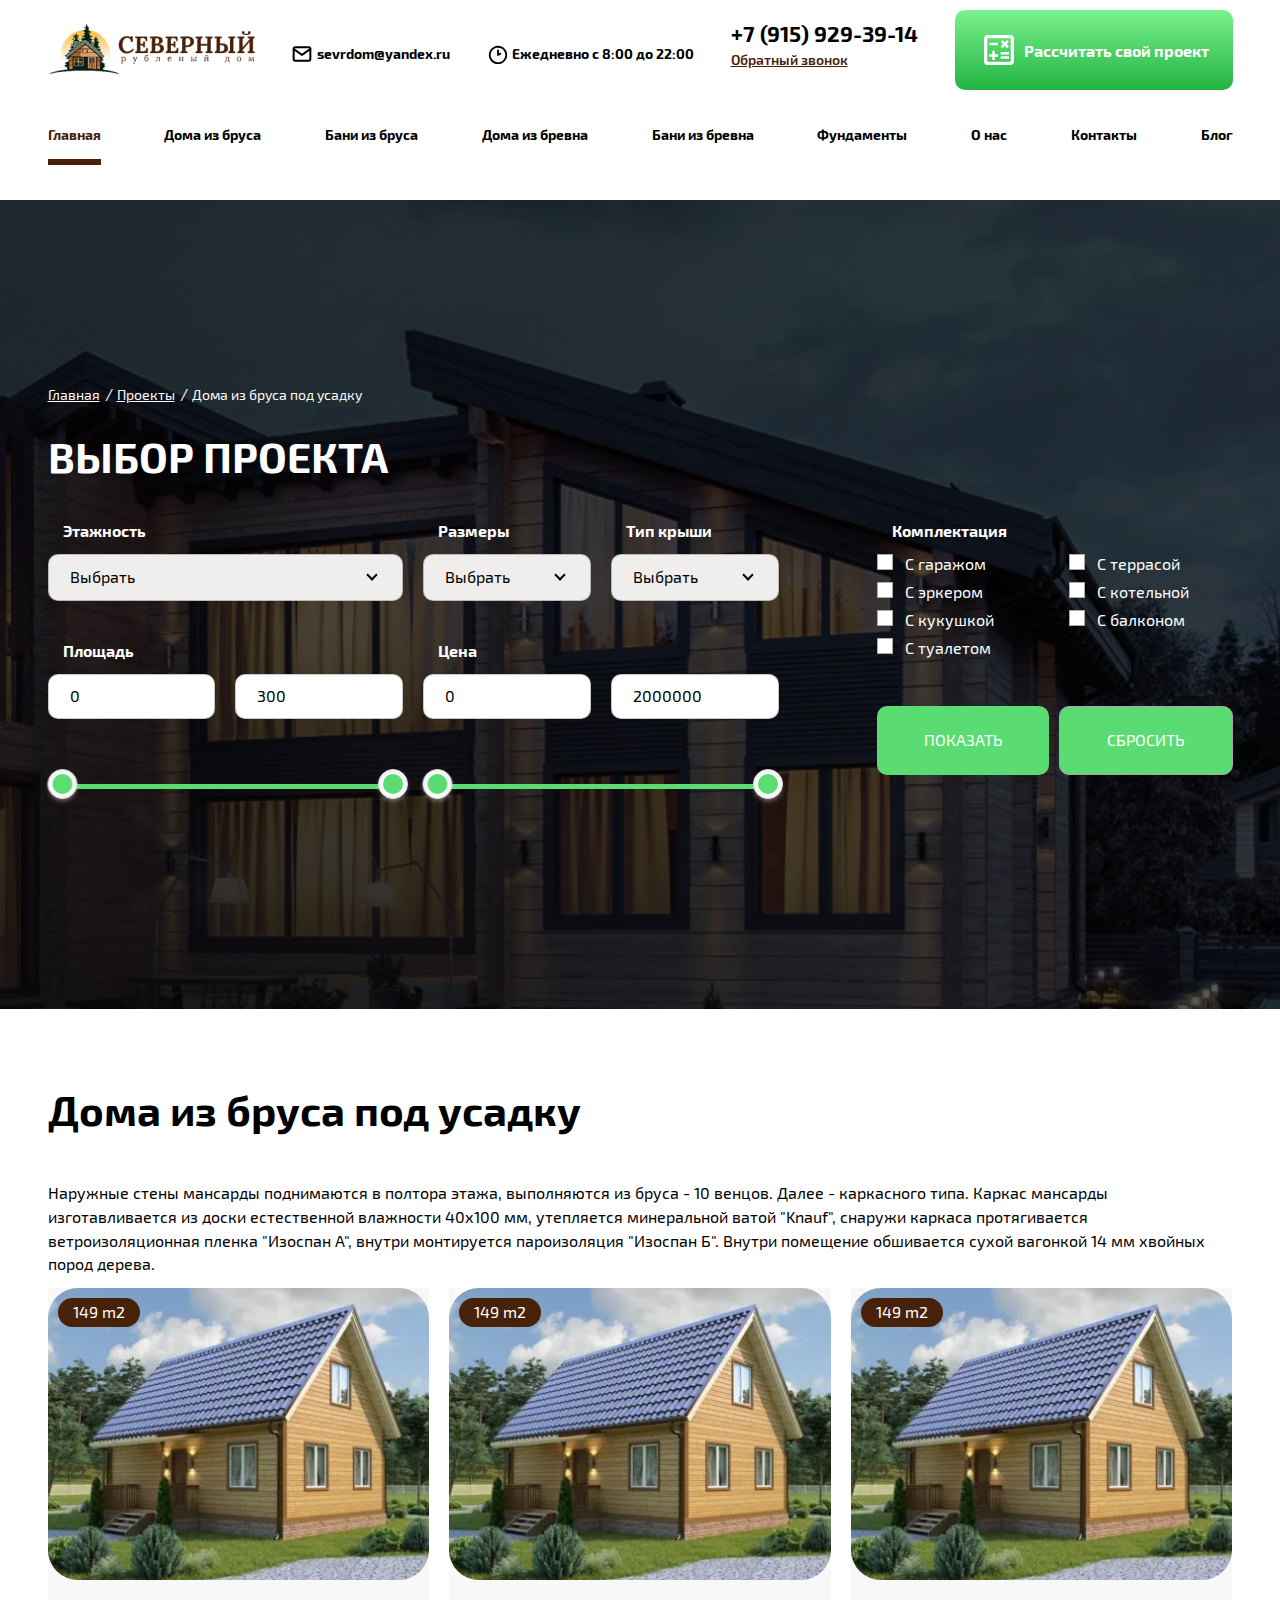
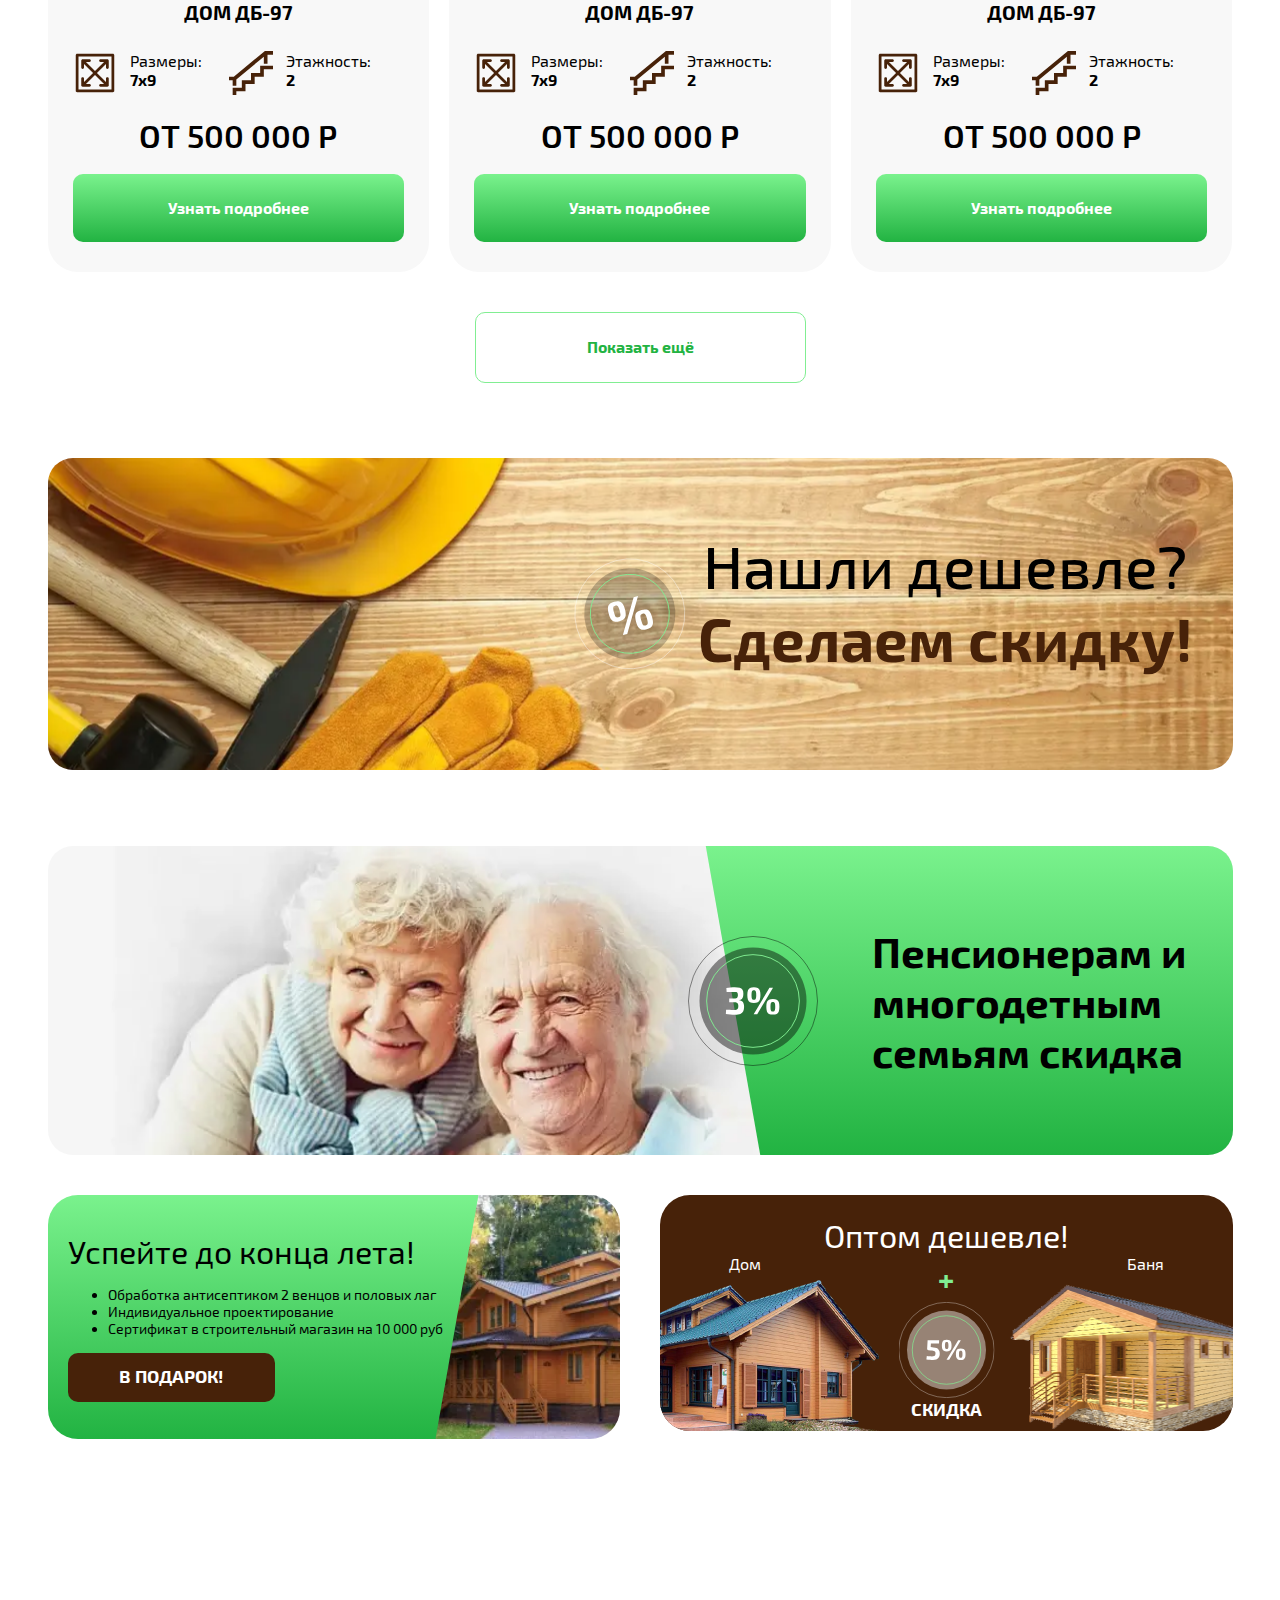
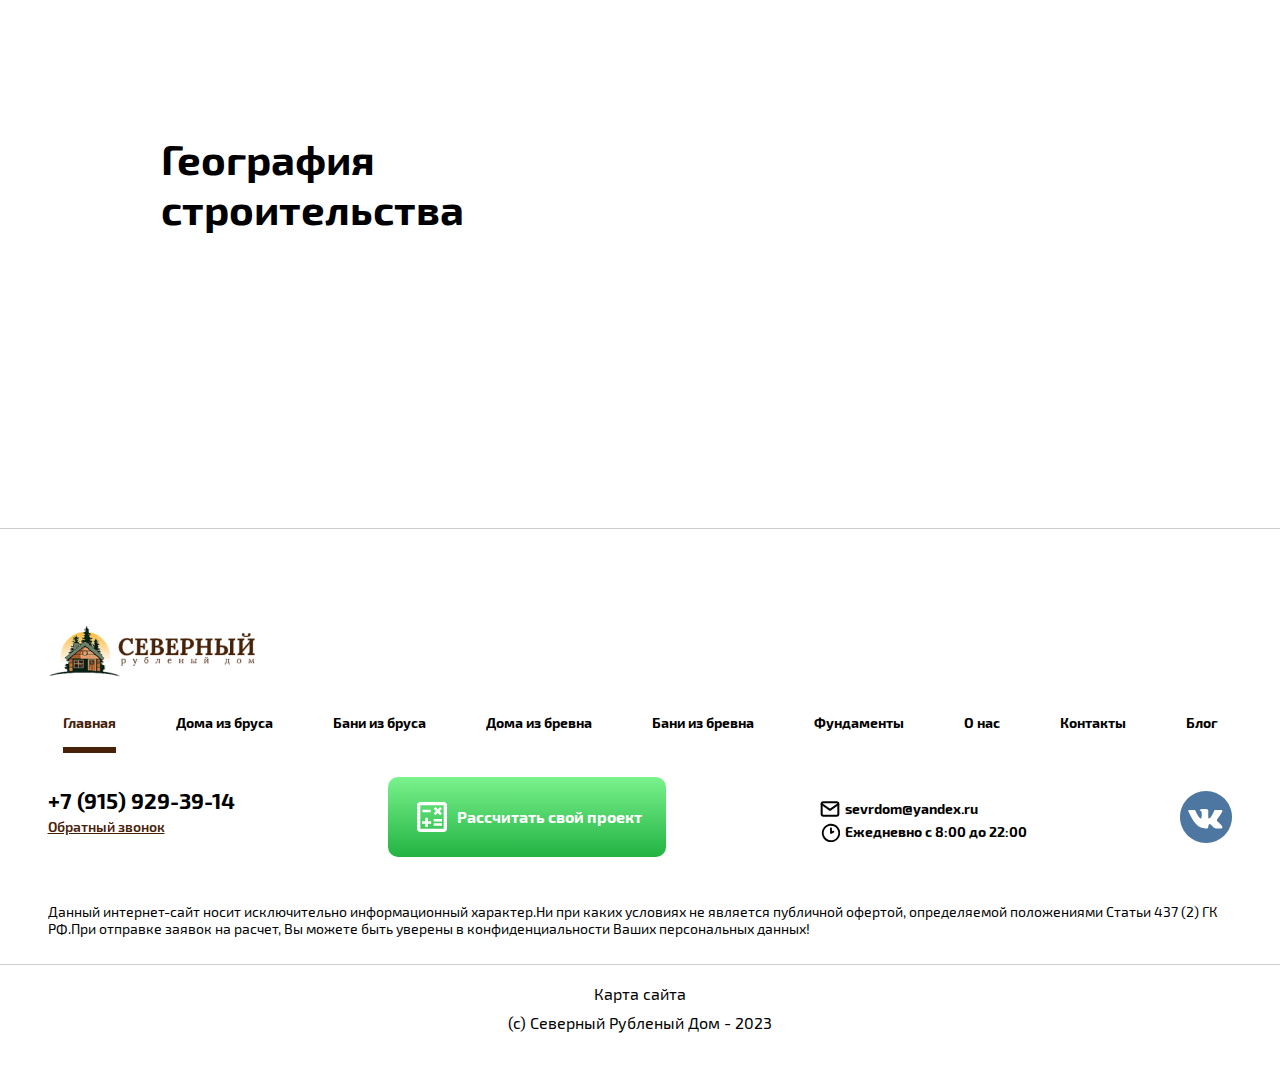
==== commit 19aaec5e: "Add files via upload" ====
--- a/catalog.html
+++ b/catalog.html
@@ -6,7 +6,7 @@
   <meta name="viewport" content="width=device-width, initial-scale=1.0">
   <link rel="stylesheet" href="css/style.min.css">
   <title>Строительство деревянных домов и бань</title>
-  <link rel="icon" type="image/x-icon" href="../images/favicon.svg">
+  <link rel="icon" type="image/x-icon" href="images/favicon.png">
 </head>
 
 
@@ -615,7 +615,9 @@
       </section>
 
 
-      <div class="map"></div>
+      <div id="map-test" class="map">
+        <div class="map__title"><span>География строительства</span> </div>
+      </div>
 
 
       <div class="upward">
@@ -724,6 +726,8 @@
 
   </div>
   <span aria-hidden="true" class="scroll-emul"></span>
+  <script src="https://api-maps.yandex.ru/2.1/?apikey=77f390f7-e82c-4fe4-b589-09a0acc4acfe&lang=ru_RU">
+	</script>
   <script src="js/app.min.js"></script>
 
 </body>
--- a/css/style.min.css
+++ b/css/style.min.css
@@ -1 +1 @@
-@charset "UTF-8";@font-face{font-family:swiper-icons;src:url('data:application/font-woff;charset=utf-8;base64, [base64]//wADZ2x5ZgAAAywAAADMAAAD2MHtryVoZWFkAAABbAAAADAAAAA2E2+eoWhoZWEAAAGcAAAAHwAAACQC9gDzaG10eAAAAigAAAAZAAAArgJkABFsb2NhAAAC0AAAAFoAAABaFQAUGG1heHAAAAG8AAAAHwAAACAAcABAbmFtZQAAA/gAAAE5AAACXvFdBwlwb3N0AAAFNAAAAGIAAACE5s74hXjaY2BkYGAAYpf5Hu/j+W2+MnAzMYDAzaX6QjD6/4//Bxj5GA8AuRwMYGkAPywL13jaY2BkYGA88P8Agx4j+/8fQDYfA1AEBWgDAIB2BOoAeNpjYGRgYNBh4GdgYgABEMnIABJzYNADCQAACWgAsQB42mNgYfzCOIGBlYGB0YcxjYGBwR1Kf2WQZGhhYGBiYGVmgAFGBiQQkOaawtDAoMBQxXjg/wEGPcYDDA4wNUA2CCgwsAAAO4EL6gAAeNpj2M0gyAACqxgGNWBkZ2D4/wMA+xkDdgAAAHjaY2BgYGaAYBkGRgYQiAHyGMF8FgYHIM3DwMHABGQrMOgyWDLEM1T9/w8UBfEMgLzE////P/5//f/V/xv+r4eaAAeMbAxwIUYmIMHEgKYAYjUcsDAwsLKxc3BycfPw8jEQA/[base64]/uznmfPFBNODM2K7MTQ45YEAZqGP81AmGGcF3iPqOop0r1SPTaTbVkfUe4HXj97wYE+yNwWYxwWu4v1ugWHgo3S1XdZEVqWM7ET0cfnLGxWfkgR42o2PvWrDMBSFj/IHLaF0zKjRgdiVMwScNRAoWUoH78Y2icB/yIY09An6AH2Bdu/UB+yxopYshQiEvnvu0dURgDt8QeC8PDw7Fpji3fEA4z/PEJ6YOB5hKh4dj3EvXhxPqH/SKUY3rJ7srZ4FZnh1PMAtPhwP6fl2PMJMPDgeQ4rY8YT6Gzao0eAEA409DuggmTnFnOcSCiEiLMgxCiTI6Cq5DZUd3Qmp10vO0LaLTd2cjN4fOumlc7lUYbSQcZFkutRG7g6JKZKy0RmdLY680CDnEJ+UMkpFFe1RN7nxdVpXrC4aTtnaurOnYercZg2YVmLN/d/gczfEimrE/fs/bOuq29Zmn8tloORaXgZgGa78yO9/cnXm2BpaGvq25Dv9S4E9+5SIc9PqupJKhYFSSl47+Qcr1mYNAAAAeNptw0cKwkAAAMDZJA8Q7OUJvkLsPfZ6zFVERPy8qHh2YER+3i/BP83vIBLLySsoKimrqKqpa2hp6+jq6RsYGhmbmJqZSy0sraxtbO3sHRydnEMU4uR6yx7JJXveP7WrDycAAAAAAAH//wACeNpjYGRgYOABYhkgZgJCZgZNBkYGLQZtIJsFLMYAAAw3ALgAeNolizEKgDAQBCchRbC2sFER0YD6qVQiBCv/H9ezGI6Z5XBAw8CBK/m5iQQVauVbXLnOrMZv2oLdKFa8Pjuru2hJzGabmOSLzNMzvutpB3N42mNgZGBg4GKQYzBhYMxJLMlj4GBgAYow/P/PAJJhLM6sSoWKfWCAAwDAjgbRAAB42mNgYGBkAIIbCZo5IPrmUn0hGA0AO8EFTQAA');font-weight:400;font-style:normal}:root{--swiper-theme-color:#007aff}.swiper{margin-left:auto;margin-right:auto;position:relative;overflow:hidden;list-style:none;padding:0;z-index:1}.swiper-vertical>.swiper-wrapper{flex-direction:column}.swiper-wrapper{position:relative;width:100%;height:100%;z-index:1;display:flex;transition-property:transform;box-sizing:content-box}.swiper-android .swiper-slide,.swiper-wrapper{transform:translate3d(0,0,0)}.swiper-pointer-events{touch-action:pan-y}.swiper-pointer-events.swiper-vertical{touch-action:pan-x}.swiper-slide{flex-shrink:0;width:100%;height:100%;position:relative;transition-property:transform}.swiper-slide-invisible-blank{visibility:hidden}.swiper-autoheight,.swiper-autoheight .swiper-slide{height:auto}.swiper-autoheight .swiper-wrapper{align-items:flex-start;transition-property:transform,height}.swiper-backface-hidden .swiper-slide{transform:translateZ(0);-webkit-backface-visibility:hidden;backface-visibility:hidden}.swiper-3d,.swiper-3d.swiper-css-mode .swiper-wrapper{perspective:1200px}.swiper-3d .swiper-cube-shadow,.swiper-3d .swiper-slide,.swiper-3d .swiper-slide-shadow,.swiper-3d .swiper-slide-shadow-bottom,.swiper-3d .swiper-slide-shadow-left,.swiper-3d .swiper-slide-shadow-right,.swiper-3d .swiper-slide-shadow-top,.swiper-3d .swiper-wrapper{transform-style:preserve-3d}.swiper-3d .swiper-slide-shadow,.swiper-3d .swiper-slide-shadow-bottom,.swiper-3d .swiper-slide-shadow-left,.swiper-3d .swiper-slide-shadow-right,.swiper-3d .swiper-slide-shadow-top{position:absolute;left:0;top:0;width:100%;height:100%;pointer-events:none;z-index:10}.swiper-3d .swiper-slide-shadow{background:rgba(0,0,0,.15)}.swiper-3d .swiper-slide-shadow-left{background-image:linear-gradient(to left,rgba(0,0,0,.5),rgba(0,0,0,0))}.swiper-3d .swiper-slide-shadow-right{background-image:linear-gradient(to right,rgba(0,0,0,.5),rgba(0,0,0,0))}.swiper-3d .swiper-slide-shadow-top{background-image:linear-gradient(to top,rgba(0,0,0,.5),rgba(0,0,0,0))}.swiper-3d .swiper-slide-shadow-bottom{background-image:linear-gradient(to bottom,rgba(0,0,0,.5),rgba(0,0,0,0))}.swiper-css-mode>.swiper-wrapper{overflow:auto;scrollbar-width:none;-ms-overflow-style:none}.swiper-css-mode>.swiper-wrapper::-webkit-scrollbar{display:none}.swiper-css-mode>.swiper-wrapper>.swiper-slide{scroll-snap-align:start start}.swiper-horizontal.swiper-css-mode>.swiper-wrapper{scroll-snap-type:x mandatory}.swiper-vertical.swiper-css-mode>.swiper-wrapper{scroll-snap-type:y mandatory}.swiper-centered>.swiper-wrapper::before{content:'';flex-shrink:0;order:9999}.swiper-centered.swiper-horizontal>.swiper-wrapper>.swiper-slide:first-child{margin-inline-start:var(--swiper-centered-offset-before)}.swiper-centered.swiper-horizontal>.swiper-wrapper::before{height:100%;min-height:1px;width:var(--swiper-centered-offset-after)}.swiper-centered.swiper-vertical>.swiper-wrapper>.swiper-slide:first-child{margin-block-start:var(--swiper-centered-offset-before)}.swiper-centered.swiper-vertical>.swiper-wrapper::before{width:100%;min-width:1px;height:var(--swiper-centered-offset-after)}.swiper-centered>.swiper-wrapper>.swiper-slide{scroll-snap-align:center center}.swiper-virtual .swiper-slide{-webkit-backface-visibility:hidden;transform:translateZ(0)}.swiper-virtual.swiper-css-mode .swiper-wrapper::after{content:'';position:absolute;left:0;top:0;pointer-events:none}.swiper-virtual.swiper-css-mode.swiper-horizontal .swiper-wrapper::after{height:1px;width:var(--swiper-virtual-size)}.swiper-virtual.swiper-css-mode.swiper-vertical .swiper-wrapper::after{width:1px;height:var(--swiper-virtual-size)}:root{--swiper-navigation-size:44px}.swiper-button-next,.swiper-button-prev{position:absolute;top:50%;width:calc(var(--swiper-navigation-size)/ 44 * 27);height:var(--swiper-navigation-size);margin-top:calc(0px - (var(--swiper-navigation-size)/ 2));z-index:10;cursor:pointer;display:flex;align-items:center;justify-content:center;color:var(--swiper-navigation-color,var(--swiper-theme-color))}.swiper-button-next.swiper-button-disabled,.swiper-button-prev.swiper-button-disabled{opacity:.35;cursor:auto;pointer-events:none}.swiper-button-next.swiper-button-hidden,.swiper-button-prev.swiper-button-hidden{opacity:0;cursor:auto;pointer-events:none}.swiper-navigation-disabled .swiper-button-next,.swiper-navigation-disabled .swiper-button-prev{display:none!important}.swiper-button-next:after,.swiper-button-prev:after{font-family:swiper-icons;font-size:var(--swiper-navigation-size);text-transform:none!important;letter-spacing:0;font-variant:initial;line-height:1}.swiper-button-prev,.swiper-rtl .swiper-button-next{left:10px;right:auto}.swiper-button-prev:after,.swiper-rtl .swiper-button-next:after{content:'prev'}.swiper-button-next,.swiper-rtl .swiper-button-prev{right:10px;left:auto}.swiper-button-next:after,.swiper-rtl .swiper-button-prev:after{content:'next'}.swiper-button-lock{display:none}.swiper-pagination{position:absolute;text-align:center;transition:.3s opacity;transform:translate3d(0,0,0);z-index:10}.swiper-pagination.swiper-pagination-hidden{opacity:0}.swiper-pagination-disabled>.swiper-pagination,.swiper-pagination.swiper-pagination-disabled{display:none!important}.swiper-horizontal>.swiper-pagination-bullets,.swiper-pagination-bullets.swiper-pagination-horizontal,.swiper-pagination-custom,.swiper-pagination-fraction{bottom:10px;left:0;width:100%}.swiper-pagination-bullets-dynamic{overflow:hidden;font-size:0}.swiper-pagination-bullets-dynamic .swiper-pagination-bullet{transform:scale(.33);position:relative}.swiper-pagination-bullets-dynamic .swiper-pagination-bullet-active{transform:scale(1)}.swiper-pagination-bullets-dynamic .swiper-pagination-bullet-active-main{transform:scale(1)}.swiper-pagination-bullets-dynamic .swiper-pagination-bullet-active-prev{transform:scale(.66)}.swiper-pagination-bullets-dynamic .swiper-pagination-bullet-active-prev-prev{transform:scale(.33)}.swiper-pagination-bullets-dynamic .swiper-pagination-bullet-active-next{transform:scale(.66)}.swiper-pagination-bullets-dynamic .swiper-pagination-bullet-active-next-next{transform:scale(.33)}.swiper-pagination-bullet{width:var(--swiper-pagination-bullet-width,var(--swiper-pagination-bullet-size,10px));height:var(--swiper-pagination-bullet-height,var(--swiper-pagination-bullet-size,10px));display:inline-block;border-radius:50%;background:var(--swiper-pagination-bullet-inactive-color,#000);opacity:var(--swiper-pagination-bullet-inactive-opacity,.2)}button.swiper-pagination-bullet{border:none;margin:0;padding:0;box-shadow:none;-webkit-appearance:none;appearance:none}.swiper-pagination-clickable .swiper-pagination-bullet{cursor:pointer}.swiper-pagination-bullet:only-child{display:none!important}.swiper-pagination-bullet-active{opacity:var(--swiper-pagination-bullet-opacity,1);background:var(--swiper-pagination-color,var(--swiper-theme-color))}.swiper-pagination-vertical.swiper-pagination-bullets,.swiper-vertical>.swiper-pagination-bullets{right:10px;top:50%;transform:translate3d(0,-50%,0)}.swiper-pagination-vertical.swiper-pagination-bullets .swiper-pagination-bullet,.swiper-vertical>.swiper-pagination-bullets .swiper-pagination-bullet{margin:var(--swiper-pagination-bullet-vertical-gap,6px) 0;display:block}.swiper-pagination-vertical.swiper-pagination-bullets.swiper-pagination-bullets-dynamic,.swiper-vertical>.swiper-pagination-bullets.swiper-pagination-bullets-dynamic{top:50%;transform:translateY(-50%);width:8px}.swiper-pagination-vertical.swiper-pagination-bullets.swiper-pagination-bullets-dynamic .swiper-pagination-bullet,.swiper-vertical>.swiper-pagination-bullets.swiper-pagination-bullets-dynamic .swiper-pagination-bullet{display:inline-block;transition:.2s transform,.2s top}.swiper-horizontal>.swiper-pagination-bullets .swiper-pagination-bullet,.swiper-pagination-horizontal.swiper-pagination-bullets .swiper-pagination-bullet{margin:0 var(--swiper-pagination-bullet-horizontal-gap,4px)}.swiper-horizontal>.swiper-pagination-bullets.swiper-pagination-bullets-dynamic,.swiper-pagination-horizontal.swiper-pagination-bullets.swiper-pagination-bullets-dynamic{left:50%;transform:translateX(-50%);white-space:nowrap}.swiper-horizontal>.swiper-pagination-bullets.swiper-pagination-bullets-dynamic .swiper-pagination-bullet,.swiper-pagination-horizontal.swiper-pagination-bullets.swiper-pagination-bullets-dynamic .swiper-pagination-bullet{transition:.2s transform,.2s left}.swiper-horizontal.swiper-rtl>.swiper-pagination-bullets-dynamic .swiper-pagination-bullet{transition:.2s transform,.2s right}.swiper-pagination-progressbar{background:rgba(0,0,0,.25);position:absolute}.swiper-pagination-progressbar .swiper-pagination-progressbar-fill{background:var(--swiper-pagination-color,var(--swiper-theme-color));position:absolute;left:0;top:0;width:100%;height:100%;transform:scale(0);transform-origin:left top}.swiper-rtl .swiper-pagination-progressbar .swiper-pagination-progressbar-fill{transform-origin:right top}.swiper-horizontal>.swiper-pagination-progressbar,.swiper-pagination-progressbar.swiper-pagination-horizontal,.swiper-pagination-progressbar.swiper-pagination-vertical.swiper-pagination-progressbar-opposite,.swiper-vertical>.swiper-pagination-progressbar.swiper-pagination-progressbar-opposite{width:100%;height:4px;left:0;top:0}.swiper-horizontal>.swiper-pagination-progressbar.swiper-pagination-progressbar-opposite,.swiper-pagination-progressbar.swiper-pagination-horizontal.swiper-pagination-progressbar-opposite,.swiper-pagination-progressbar.swiper-pagination-vertical,.swiper-vertical>.swiper-pagination-progressbar{width:4px;height:100%;left:0;top:0}.swiper-pagination-lock{display:none}.swiper-scrollbar{border-radius:10px;position:relative;-ms-touch-action:none;background:rgba(0,0,0,.1)}.swiper-scrollbar-disabled>.swiper-scrollbar,.swiper-scrollbar.swiper-scrollbar-disabled{display:none!important}.swiper-horizontal>.swiper-scrollbar,.swiper-scrollbar.swiper-scrollbar-horizontal{position:absolute;left:1%;bottom:3px;z-index:50;height:5px;width:98%}.swiper-scrollbar.swiper-scrollbar-vertical,.swiper-vertical>.swiper-scrollbar{position:absolute;right:3px;top:1%;z-index:50;width:5px;height:98%}.swiper-scrollbar-drag{height:100%;width:100%;position:relative;background:rgba(0,0,0,.5);border-radius:10px;left:0;top:0}.swiper-scrollbar-cursor-drag{cursor:move}.swiper-scrollbar-lock{display:none}.swiper-zoom-container{width:100%;height:100%;display:flex;justify-content:center;align-items:center;text-align:center}.swiper-zoom-container>canvas,.swiper-zoom-container>img,.swiper-zoom-container>svg{max-width:100%;max-height:100%;object-fit:contain}.swiper-slide-zoomed{cursor:move}.swiper-lazy-preloader{width:42px;height:42px;position:absolute;left:50%;top:50%;margin-left:-21px;margin-top:-21px;z-index:10;transform-origin:50%;box-sizing:border-box;border:4px solid var(--swiper-preloader-color,var(--swiper-theme-color));border-radius:50%;border-top-color:transparent}.swiper-watch-progress .swiper-slide-visible .swiper-lazy-preloader,.swiper:not(.swiper-watch-progress) .swiper-lazy-preloader{animation:swiper-preloader-spin 1s infinite linear}.swiper-lazy-preloader-white{--swiper-preloader-color:#fff}.swiper-lazy-preloader-black{--swiper-preloader-color:#000}@keyframes swiper-preloader-spin{0%{transform:rotate(0)}100%{transform:rotate(360deg)}}.swiper .swiper-notification{position:absolute;left:0;top:0;pointer-events:none;opacity:0;z-index:-1000}.swiper-free-mode>.swiper-wrapper{transition-timing-function:ease-out;margin:0 auto}.swiper-grid>.swiper-wrapper{flex-wrap:wrap}.swiper-grid-column>.swiper-wrapper{flex-wrap:wrap;flex-direction:column}.swiper-fade.swiper-free-mode .swiper-slide{transition-timing-function:ease-out}.swiper-fade .swiper-slide{pointer-events:none;transition-property:opacity}.swiper-fade .swiper-slide .swiper-slide{pointer-events:none}.swiper-fade .swiper-slide-active,.swiper-fade .swiper-slide-active .swiper-slide-active{pointer-events:auto}.swiper-cube{overflow:visible}.swiper-cube .swiper-slide{pointer-events:none;-webkit-backface-visibility:hidden;backface-visibility:hidden;z-index:1;visibility:hidden;transform-origin:0 0;width:100%;height:100%}.swiper-cube .swiper-slide .swiper-slide{pointer-events:none}.swiper-cube.swiper-rtl .swiper-slide{transform-origin:100% 0}.swiper-cube .swiper-slide-active,.swiper-cube .swiper-slide-active .swiper-slide-active{pointer-events:auto}.swiper-cube .swiper-slide-active,.swiper-cube .swiper-slide-next,.swiper-cube .swiper-slide-next+.swiper-slide,.swiper-cube .swiper-slide-prev{pointer-events:auto;visibility:visible}.swiper-cube .swiper-slide-shadow-bottom,.swiper-cube .swiper-slide-shadow-left,.swiper-cube .swiper-slide-shadow-right,.swiper-cube .swiper-slide-shadow-top{z-index:0;-webkit-backface-visibility:hidden;backface-visibility:hidden}.swiper-cube .swiper-cube-shadow{position:absolute;left:0;bottom:0;width:100%;height:100%;opacity:.6;z-index:0}.swiper-cube .swiper-cube-shadow:before{content:'';background:#000;position:absolute;left:0;top:0;bottom:0;right:0;filter:blur(50px)}.swiper-flip{overflow:visible}.swiper-flip .swiper-slide{pointer-events:none;-webkit-backface-visibility:hidden;backface-visibility:hidden;z-index:1}.swiper-flip .swiper-slide .swiper-slide{pointer-events:none}.swiper-flip .swiper-slide-active,.swiper-flip .swiper-slide-active .swiper-slide-active{pointer-events:auto}.swiper-flip .swiper-slide-shadow-bottom,.swiper-flip .swiper-slide-shadow-left,.swiper-flip .swiper-slide-shadow-right,.swiper-flip .swiper-slide-shadow-top{z-index:0;-webkit-backface-visibility:hidden;backface-visibility:hidden}.swiper-creative .swiper-slide{-webkit-backface-visibility:hidden;backface-visibility:hidden;overflow:hidden;transition-property:transform,opacity,height}.swiper-cards{overflow:visible}.swiper-cards .swiper-slide{transform-origin:center bottom;-webkit-backface-visibility:hidden;backface-visibility:hidden;overflow:hidden}.menu-row__list,.menu__list,.tab-list,.tabs-nav{margin:0;padding:0;list-style:none}.btn,button{background-color:transparent;border:0;outline:0;padding:0;cursor:pointer}@font-face{font-family:Muller;font-display:swap;src:local("$file_name"),url(../fonts/MullerBold.woff) format("woff"),url(../fonts/MullerBold.woff2) format("woff2");font-weight:700;font-style:normal}@font-face{font-family:Muller;font-display:swap;src:local("$file_name"),url(../fonts/MullerMedium.woff) format("woff"),url(../fonts/MullerMedium.woff2) format("woff2");font-weight:600;font-style:normal}@font-face{font-family:Muller;font-display:swap;src:local("$file_name"),url(../fonts/MullerRegular.woff) format("woff"),url(../fonts/MullerRegular.woff2) format("woff2");font-weight:500;font-style:normal}@font-face{font-family:Muller;font-display:swap;src:local("$file_name"),url(../fonts/MullerLight.woff) format("woff"),url(../fonts/MullerLight.woff2) format("woff2");font-weight:300;font-style:normal}@font-face{font-family:Montserrat;font-display:swap;src:local("$file_name"),url(../fonts/Montserrat-ExtraBold.woff) format("woff"),url(../fonts/Montserrat-ExtraBold.woff2) format("woff2");font-weight:800;font-style:normal}@font-face{font-family:Montserrat;font-display:swap;src:local("$file_name"),url(../fonts/Montserrat-Bold.woff) format("woff"),url(../fonts/Montserrat-Bold.woff2) format("woff2");font-weight:700;font-style:normal}@font-face{font-family:Montserrat;font-display:swap;src:local("$file_name"),url(../fonts/Montserrat-SemiBold.woff) format("woff"),url(../fonts/Montserrat-SemiBold.woff2) format("woff2");font-weight:600;font-style:normal}@font-face{font-family:Montserrat;font-display:swap;src:local("$file_name"),url(../fonts/Montserrat-Medium.woff) format("woff"),url(../fonts/Montserrat-Medium.woff2) format("woff2");font-weight:500;font-style:normal}@font-face{font-family:Montserrat;font-display:swap;src:local("$file_name"),url(../fonts/Montserrat-Regular.woff) format("woff"),url(../fonts/Montserrat-Regular.woff2) format("woff2");font-weight:400;font-style:normal}@font-face{font-family:Exo2;font-display:swap;src:local("$file_name"),url(../fonts/Exo2-ExtraBold.woff) format("woff"),url(../fonts/Exo2-ExtraBold.woff2) format("woff2");font-weight:800;font-style:normal}@font-face{font-family:Exo2;font-display:swap;src:local("$file_name"),url(../fonts/Exo2-Bold.woff) format("woff"),url(../fonts/Exo2-Bold.woff2) format("woff2");font-weight:700;font-style:normal}@font-face{font-family:Exo2;font-display:swap;src:local("$file_name"),url(../fonts/Exo2-SemiBold.woff) format("woff"),url(../fonts/Exo2-SemiBold.woff2) format("woff2");font-weight:600;font-style:normal}@font-face{font-family:Exo2;font-display:swap;src:local("$file_name"),url(../fonts/Exo2-Medium.woff) format("woff"),url(../fonts/Exo2-Medium.woff2) format("woff2");font-weight:500;font-style:normal}@font-face{font-family:Exo2;font-display:swap;src:local("$file_name"),url(../fonts/Exo2-Regular.woff) format("woff"),url(../fonts/Exo2-Regular.woff2) format("woff2");font-weight:400;font-style:normal}/*! normalize.css v8.0.1 | MIT License | github.com/necolas/normalize.css */html{line-height:1.15;-webkit-text-size-adjust:100%}body{margin:0}main{display:block}h1{font-size:2em;margin:.67em 0}hr{box-sizing:content-box;height:0;overflow:visible}pre{font-family:monospace,monospace;font-size:1em}a{background-color:transparent}abbr[title]{border-bottom:none;text-decoration:underline;-webkit-text-decoration:underline dotted;text-decoration:underline dotted}b,strong{font-weight:bolder}code,kbd,samp{font-family:monospace,monospace;font-size:1em}small{font-size:80%}sub,sup{font-size:75%;line-height:0;position:relative;vertical-align:baseline}sub{bottom:-.25em}sup{top:-.5em}img{border-style:none}button,input,optgroup,select,textarea{font-family:inherit;font-size:100%;line-height:1.15;margin:0}button,input{overflow:visible}button,select{text-transform:none}[type=button],[type=reset],[type=submit],button{-webkit-appearance:button}[type=button]::-moz-focus-inner,[type=reset]::-moz-focus-inner,[type=submit]::-moz-focus-inner,button::-moz-focus-inner{border-style:none;padding:0}[type=button]:-moz-focusring,[type=reset]:-moz-focusring,[type=submit]:-moz-focusring,button:-moz-focusring{outline:1px dotted ButtonText}fieldset{padding:.35em .75em .625em}legend{box-sizing:border-box;color:inherit;display:table;max-width:100%;padding:0;white-space:normal}progress{vertical-align:baseline}textarea{overflow:auto}[type=checkbox],[type=radio]{box-sizing:border-box;padding:0}[type=number]::-webkit-inner-spin-button,[type=number]::-webkit-outer-spin-button{height:auto}[type=search]{-webkit-appearance:textfield;outline-offset:-2px}[type=search]::-webkit-search-decoration{-webkit-appearance:none}::-webkit-file-upload-button{-webkit-appearance:button;font:inherit}details{display:block}summary{display:list-item}template{display:none}[hidden]{display:none}.svg-font{display:inline-block;vertical-align:top;width:1em;height:1em;fill:currentColor}.svg{display:inline-block;vertical-align:top;fill:currentColor}.svg-ar_right{width:22px;height:12px}.svg-ar_right_about{width:22px;height:12px}.svg-arrow-bottom{width:16px;height:9px}.svg-arrow-left{width:22px;height:12px}.svg-arrow-right{width:22px;height:12px}.svg-arrow-top{width:16px;height:9px}.svg-burger{width:20px;height:14px}.svg-close{width:14px;height:14px}.svg-document{width:77px;height:80px}.svg-facebook{width:32px;height:32px}.svg-instagram{width:32px;height:32px}.svg-line{width:22px;height:12px}.svg-logo{width:137px;height:30px}.svg-mail{width:22px;height:18px}.svg-messenger{width:32px;height:32px}.svg-phone{width:20px;height:20px}.svg-play{width:63px;height:63px}.svg-play-color{width:63px;height:63px}.svg-search{width:24px;height:24px}.svg-shield{width:63px;height:58px}.svg-star{width:56px;height:65px}.svg-telegram{width:32px;height:32px}.svg-viber{width:32px;height:32px}.svg-whatsapp{width:32px;height:32px}.svg-youtube{width:32px;height:32px}html{box-sizing:border-box;font:16px/1.8 Exo2,Montserrat,Muller,"Helvetica Neue",Helvetica,Arial,sans-serif}*,:after,:before{box-sizing:inherit}*{max-height:1000000px}body{color:#000;min-width:320px;-webkit-font-smoothing:antialiased;-moz-osx-font-smoothing:grayscale;font-family:Exo2,Montserrat,Muller,"Helvetica Neue",Helvetica,Arial,sans-serif}html.noscroll{overflow:hidden}body.noscroll{overflow:visible;height:100%}body.lock{overflow:hidden}body.popup-lock{overflow:hidden}.wrapper{position:relative;display:flex;flex-direction:column;min-height:100vh;max-width:1600px;margin:0 auto;z-index:1;overflow:hidden}.main{position:relative;flex:1 0 auto;margin-top:50px}.container{max-width:1215px;min-width:320px;padding:0 15px;margin:0 auto}.upward{position:fixed;bottom:700px;right:100px;display:flex;align-items:center;justify-content:center;width:60px;height:60px;border:3px solid #84c551;border-radius:50%;cursor:pointer;visibility:hidden;opacity:0;transition:.5s;z-index:5}.upward.active{visibility:visible;opacity:1;bottom:100px}.lock .upward{visibility:hidden;opacity:0}.upward:hover{background-color:#84c551}.upward:hover svg path{fill:#fff}h1,h2,h3{margin:0}.h1,.h2,.h3,h1,h2,h3{font-weight:700;color:#000}h3{font-size:1.875rem;line-height:120%;font-weight:700;margin:0 0 25px}h4{font-size:1.875rem;line-height:120%;font-weight:300;margin:0 0 25px}.h1,h1{color:#fff;font-size:55px;font-style:normal;font-weight:700;line-height:normal;text-transform:uppercase}.h1 span,h1 span{font-weight:700;display:inline-block;width:100%}.h2,h2{font-size:45px;line-height:1.2}.title__icons{display:flex;align-items:baseline;justify-content:center;margin-bottom:17px;text-align:center}.title__icons::after,.title__icons::before{content:"";display:inline-block;background-image:url(../images/title.svg);background-repeat:no-repeat;background-size:contain;width:32px;height:25px}.title__icons::after{margin-left:12px}.title__icons::before{margin-right:12px}.title-margin{position:relative;margin-bottom:25px}.section-title{color:#000;font-size:42px;font-style:normal;font-weight:700;line-height:normal;margin-bottom:47px}.section-subtitle{color:#000;font-style:normal;line-height:148%}.title-ic::before{content:"";display:inline-block;width:32px;height:25px;margin-right:9px;background-image:url(../images/title.svg);background-repeat:no-repeat;background-size:contain}.white{color:#fff}.black{color:#000}.section-bg{position:relative;min-width:320px}.section-bg .container{position:relative}.section-bg::after{content:"";position:absolute;top:0;left:auto;width:100VW;height:100%;background-image:url(../images/seeds-mask.png);background-repeat:no-repeat;background-size:cover;z-index:1}.section-bg::before{content:"";position:absolute;top:0;left:auto;width:100VW;height:100%;background-image:url(../images/seeds-bg.webp);background-repeat:no-repeat;background-size:cover;z-index:-1}.bgr{overflow:hidden}.bgr::after,.bgr::before{content:"";position:absolute;top:0;height:100%;width:40%;filter:blur(30px);background-size:cover;z-index:-1}.bgr--red::after{background:radial-gradient(50% 50% at 50% 50%,rgba(231,78,19,.1) 0,rgba(231,78,19,0) 100%);right:-100px}.bgr--green::before{background:radial-gradient(50% 50% at 50% 50%,rgba(132,190,81,.3) 0,rgba(210,230,189,0) 100%);left:-100px}p{margin:0 0 12px 0}a{color:inherit;text-decoration:none;outline:0}a:hover{text-decoration:none}a img{display:inline-block;vertical-align:top}.section{padding-top:100px;padding-bottom:100px}.section-margin{margin-bottom:75px}.nowrap{white-space:nowrap}.scroll-emul{background:#f1f1f1;position:fixed;top:0;bottom:0;right:0;width:0}.decor{position:absolute;width:500px;height:500px;background-size:contain;filter:blur(30px);z-index:-1}.decor--green{background:radial-gradient(circle farthest-corner at 50% 50%,rgba(132,197,81,.2) 5%,rgba(255,0,0,0) 70%)}.decor--red{background:radial-gradient(circle farthest-corner at 50% 50%,rgba(231,78,19,.1) 5%,rgba(255,0,0,0) 50%)}.decor1{right:-210px;top:2px}.decor2{right:-200px;top:680px}.decor3{left:-210px;top:370px}.decor4{left:-330px;top:780px}.decor5{left:-330px;top:1300px}.decor6{right:-330px;top:2200px}.decor7{right:-330px;top:3000px}.decor8{left:-330px;top:2500px}.menu-row{max-width:100%;margin-bottom:20px}.menu-row__list{display:flex;max-width:100%}.menu-row__item{white-space:nowrap}.menu-row__item:last-child .menu-row__link{pointer-events:none;-webkit-text-decoration-line:none;text-decoration-line:none}.menu-row__item:not(:first-child){margin-left:5px}.menu-row__item:not(:first-child)::before{content:"/";color:#fff;display:inline-block;margin-bottom:2px;margin-right:4px}.lastItem{background:linear-gradient(90deg,rgba(0,0,0,.5019607843) 1%,transparent);-webkit-background-clip:text;-webkit-text-fill-color:transparent}.lastItem .menu-row__link{font-weight:700}.menu-row__link{font-feature-settings:"clig" off,"liga" off;font-size:.875rem;font-style:normal;font-weight:400;line-height:normal;-webkit-text-decoration-line:underline;text-decoration-line:underline}.last{margin-bottom:30px}button img{display:inline-block;vertical-align:top}.btn{position:relative;display:block;padding:20px 24px;min-width:207px;border-radius:10px;background:linear-gradient(180deg,#81ee92 0,#7af28d .01%,#22b342 100%);text-align:center;overflow:hidden;transition:background .3s ease-in-out}.btn:focus,.btn:hover{background:linear-gradient(0deg,#81ee92 0,#7af28d .01%,#22b342 100%)}.btn:focus::before,.btn:hover::before{transition:transform .5s ease;transform:translateX(27em) skewX(-45deg)}.btn:active{background:#84c551}.btn span{color:#fff;font-size:16px;font-style:normal;font-weight:700;line-height:normal;text-align:center}.btn::before{content:"";position:absolute;top:0;left:0;width:1.5em;height:100%;background-color:rgba(255,255,255,.6);transform:translateX(-4em) skewX(-45deg);transition:transform 0s ease}.btn-center{text-align:center}.btn--green{background:0 0;border:1px solid #81ee92;transition:all .3s ease;width:calc(100% - 40px);margin:0 auto}.btn--green span{color:#22b342}.btn--green:hover span{color:#fff}.btn-with-ic{display:flex;align-items:center;justify-content:center;gap:9px;border:1px solid #e74e13;background-color:transparent}.btn-with-ic span{font-weight:700;color:#e74e13}.btn-with-ic:hover{background-color:#e74e13}.btn-with-ic:hover span{color:#fff}.btn-with-ic:hover svg path{fill:#fff;stroke-width:2px}.btn--transp{background:0 0;border:1px solid #a8a8a8}.arrow{position:relative;height:35px;width:30px;transform:rotate(0);transition:transform .3s ease-in-out;pointer-events:none}.arrow._active{transform:rotate(180deg)}.shape__arrow-js--active{pointer-events:none;transform:rotate(180deg)}.arrow__wrap{position:absolute;top:50%;right:50%;padding:15px;transform:translate(50%,-50%);cursor:pointer;pointer-events:none}.arrow__wrap:hover .arrow{border-color:#000}.events{pointer-events:auto}.arrow__main{border:solid #84c551;border-width:0 3px 3px 0;padding:3px;transform:translate(0,-2px) rotate(45deg);pointer-events:none}.arrow__main--black{border-color:#000;border-width:0 2px 2px 0}.arrow__main--white{border-color:#fff;border-width:0 2px 2px 0}.arrow__main--red{border-color:#e74e13;border-width:0 2px 2px 0}.about-us .about__arrow{width:30px;height:30px}.about__arrow{visibility:hidden;display:none;transition:transform .3s ease-in-out}.about__arrow:hover .arrow{border-width:0 4px 4px 0}.slider__arrow{display:none}.slider__arrow-hover:hover svg circle{fill:#84c551}.slider__arrow-hover:hover svg g path{fill:#fff}.header{width:100%;max-width:1600px;height:100px;z-index:5;background:#fff}.header__body{display:flex;align-items:center;justify-content:space-between;height:100px}.clock,.mail{font-size:.875rem;font-style:normal;font-weight:700;line-height:normal}.mail::before{content:"";display:inline-block;width:20px;height:20px;background-image:url(../images/mail.svg);margin-right:5px;transform:translateY(5px)}.clock--header,.mail--header{display:none}.clock::before{content:"";display:inline-block;width:20px;height:20px;background-image:url(../images/clock.svg);margin-right:5px;transform:translateY(5px)}.tel{display:none}.lock .tel{display:block;margin-bottom:21px}.phone{font-size:1.375rem;font-style:normal;font-weight:700;line-height:normal;margin-bottom:0}.callback{text-decoration:underline;font-size:14px;font-weight:600;line-height:normal;color:#472209;cursor:pointer}.callback:hover{color:green}.lock .butn{display:flex;align-items:center;justify-content:center;gap:5px;width:100%}.btn--header{display:none}.header__container{position:absolute;top:100px;max-width:1600px;width:100%}.header__menu{max-width:1440px;background:#fff;border-radius:0 0 25px 25px;margin:0 auto}.lock .header__menu .container{padding:0}.burger{display:none}.burger span{left:6px;position:absolute;height:3px;width:26px;transition:all .3s ease 0s;background-color:#000;border-radius:2px}.burger span:nth-child(1){top:12px}.burger span:nth-child(2){bottom:11px}.menu-wrap{position:fixed;top:0;right:-100%;width:320px;height:100vh;transition:right .3s ease-in-out}.lock .menu-wrap{right:0;visibility:visible;display:flex;flex-direction:column;padding:15px 28px 28px 28px;transition:right .3s ease-in-out;background-color:#fff}.menu{display:flex;flex-direction:column;width:100%}.menu--header{overflow:auto}.menu__list{display:flex;flex-direction:column;flex-wrap:nowrap;width:100%}.lock .menu__list{margin:0 0 74px 0;padding:77px 0 0 0;opacity:1}.menu__list--header{opacity:0;margin-top:100px}.lock .menu__list-item{display:block;line-height:normal;font-size:.875rem;margin-bottom:30px;padding:0}.lock .menu__list-item:last-child{margin-bottom:0}.menu__list-item--header{padding:20px 0 22px 0}.menu__link{position:relative;display:inline-block;font-size:.875rem;color:#000;font-style:normal;font-weight:700;line-height:normal;cursor:pointer}.lock .menu__link{margin-right:0;padding:0}.menu__link.active{color:#472209}.menu__link.active::before{opacity:1}.lock .menu__link.active::before{opacity:0}.intro{position:relative;display:block;background-image:url(../images/intro.webp);background-repeat:no-repeat;background-position:80% bottom;background-size:cover;padding-top:180px;padding-bottom:180px}.intro::before{content:"";position:absolute;top:0;left:0;width:1078px;height:539px;background:linear-gradient(131deg,rgba(0,0,0,.75) 0,rgba(0,0,0,0) 61.98%)}.intro__inner{position:relative;z-index:1}.intro__title{font-size:62px}.intro__sub{display:flex;flex-direction:column}.intro__sub-title{height:-webkit-min-content;height:-moz-min-content;height:min-content;color:#fff;font-size:30px;font-style:normal;font-weight:400;line-height:normal}.itro__sub-title-bold{position:relative;font-weight:700}.itro__sub-title-bold::after{content:"";position:absolute;left:0;bottom:-5px;width:100%;height:4px;background-image:url(../images/line.svg);background-repeat:no-repeat}.discount{text-align:center;height:136px;margin-bottom:44px}.discount:hover{transform:rotate(50deg);transition:transform .6s ease}.intro__btn{width:222px}.propose{margin-bottom:80px;margin-bottom:50px}.propose-cards{display:flex;flex-wrap:wrap;margin:0 -13px}.propose-cards__item{flex:0 0 100%;padding:0 13px;margin-bottom:26px;overflow:hidden}.propose-cards__item img{display:block;min-width:100%;height:100%;-o-object-fit:cover;object-fit:cover}.propose-cards__card{position:relative;height:380px;max-width:100%;border-radius:30px;overflow:hidden}.propose-cards__title{position:absolute;display:flex;align-items:center;justify-content:center;left:50%;bottom:27px;width:254px;height:64px;border-radius:10px;background:rgba(255,255,255,.44);-webkit-backdrop-filter:blur(13px);backdrop-filter:blur(13px);transform:translateX(-50%)}.propose-cards__title span{color:#fff;font-size:24px;font-style:normal;font-weight:600;line-height:normal}.propose-cards__title:hover{background:rgba(255,255,255,.55)}.advantages{display:none}.advantages::before{content:"";position:absolute;left:0;bottom:0;width:1000px;height:160px;background-image:url(../images/advantages2.png);background-repeat:no-repeat}.advantages__title{max-width:297px}.advan-wrap{display:flex;flex-wrap:wrap;margin:0 -30px;max-width:522px}.advan-wrap__item{flex:0 0 30%;padding:0 30px;margin-bottom:60px}.advan-wrap__item-card{display:flex;flex-direction:column;white-space:nowrap;color:#fff}.advan-wrap__item-img{width:63px;height:63px}.projects{display:flex;flex-wrap:wrap;margin:0 -10px 10px -10px}.projects__item{flex:0 0 100%;padding:0 10px;margin-bottom:20px;overflow:hidden}.card{display:flex;flex-direction:column;align-items:center;max-width:100%;border-radius:0 0 30px 30px;background:#f8f8f8}.card__img{position:relative;width:100%;border-radius:30px;overflow:hidden}.card__img img{display:block;width:100%;-o-object-fit:cover;object-fit:cover}.card__img-square{position:absolute;left:10px;top:10px;border-radius:80px;background-color:#472209;color:#fff;padding:0 15px}.card__container{width:100%;padding:20px 25px 30px 25px;text-align:center}.card__title{font-size:20px;font-style:normal;font-weight:700;line-height:normal;text-transform:uppercase;margin-bottom:27px}.card__info{display:flex;margin-bottom:21px}.card__info-item{display:flex}.card__info-img{width:44px;height:44px;margin-right:13px}.card__info-img img{width:100%}.card__info-text{font-size:1rem;font-style:normal;font-weight:400;line-height:normal;text-align:left}.card__info-text p{font-weight:700;margin:0}.card__price{font-size:32px;font-style:normal;font-weight:600;line-height:normal;text-transform:uppercase;margin-bottom:20px}.card__btn{width:100%;text-align:center}.container-right{max-width:1215px;min-width:320px;padding:0 15px;margin:0 auto}.descr__inner{display:flex;justify-content:space-between;margin-bottom:70px}.descr__title{margin-bottom:22px}.descr__sub-title{font-size:18px;font-style:normal;font-weight:400;line-height:157.5%}.descr__sub-title p:first-child{margin-bottom:30px}.descr__sub-title .read-next{color:#472209;font-size:1.125rem;font-style:normal;font-weight:600;line-height:normal;-webkit-text-decoration-line:underline;text-decoration-line:underline}.descr__img img{display:block}.baner{display:flex;flex-wrap:wrap;margin:0 -20px;gap:20px}.baner__item{flex:0 0 100%;padding:0 20px}.baner__item-card{position:relative;display:block;border-radius:30px;overflow:hidden;min-height:236px}.brown::before{position:absolute;content:"";width:100%;height:100%;background:#472209;z-index:-1}.brown .baner-names{position:relative}.brown .baner-names::after{content:"Дом";position:absolute;top:55px;left:12%;color:#fff}.brown .baner-names::before{content:"Баня";position:absolute;top:55px;right:12%;color:#fff}.figura{position:relative;display:block;width:100%;min-height:236px;z-index:2}.figura::after{content:"";position:absolute;top:0;bottom:0;left:0;right:0;background:linear-gradient(180deg,#81ee92 0,#7af28d .01%,#22b342 100%);z-index:-1}.baner__bg{position:absolute;top:50%;right:0;width:100%;bottom:0;background-image:url(../images/baner1.webp);background-repeat:no-repeat;background-position:center bottom;z-index:-1}.baner__bg-left{position:absolute;top:0;left:-80px;width:40%;bottom:0;background-image:url(../images/baner2.png);background-repeat:no-repeat;background-position:right 200%;z-index:-1}.baner__bg-right{position:absolute;top:5px;width:40%;bottom:0;background-repeat:no-repeat;right:-1px;background-image:url(../images/baner3.png);background-position:left 200%;z-index:-1}.figura{padding:37px 20px}.figura__title{font-size:2rem;font-style:normal;font-weight:400;line-height:normal}.figura__list{max-width:308px}.figura__list li{font-size:.875rem;font-style:normal;font-weight:400;line-height:normal}.figura__btn{background:#472209;width:150px;padding:10px 22px}.figura__btn span{font-size:1.125rem;font-style:normal;font-weight:700;line-height:normal;text-transform:uppercase}.baner__discount{position:absolute;left:50%;bottom:12px;transform:translateX(-50%);display:flex;flex-direction:column;align-items:center;min-width:200px}.baner__title{color:#fff;font-size:32px;font-style:normal;font-weight:400;line-height:normal;margin-bottom:6px}.baner__plus{color:#81ee92;font-size:30px;font-style:normal;font-weight:700;line-height:normal;margin-bottom:6px}.baner__img{width:96px;height:96px}.baner__text{color:#fff;font-size:1.125rem;font-style:normal;font-weight:700;line-height:normal;text-transform:uppercase}.work{padding:74px 0 50px 0;background:#1b1b1b}.steps{position:relative;display:flex;flex-wrap:wrap;row-gap:10px;align-items:center}.steps__inner{flex:0 0 100%}.steps__item{display:flex;flex-direction:column;padding:22px 22px 34px 22px;width:100%;height:269px;color:#fff;border-radius:15px;background:#262626}.steps__item:nth-child(even){background:#323232}.steps__number{font-size:42px;font-style:normal;font-weight:500;line-height:normal;margin-bottom:30px}.steps__info{max-width:134px}.steps__text{font-size:18px;font-style:normal;font-weight:500;line-height:normal}.send{position:relative;display:block;background-image:url(../images/calculation-now.webp);background-repeat:no-repeat;background-size:cover;padding-top:180px;padding-bottom:180px;margin-bottom:76px;background-position:30% 50%}.send::before{content:"";position:absolute;top:0;bottom:0;left:0;width:1078px;background:linear-gradient(131deg,rgba(0,0,0,.75) 0,rgba(0,0,0,0) 61.98%)}.send__item{position:relative;z-index:1}.send__title{max-width:407px;margin-bottom:34px}.send__btn{max-width:343px;color:#fff;font-weight:700}.banners{margin-bottom:76px}.banner-cheaper{display:flex;min-height:312px;background-image:url(../images/baner-cheaper.webp);background-repeat:no-repeat;background-size:auto 100%;background-position:38% center;border-radius:25px;padding:48px 40px 0 40px;margin-bottom:76px}.banner-cheaper__wrap{display:flex;flex-direction:column;align-items:center}.banner-cheaper__title{font-size:60px;font-style:normal;font-weight:500;line-height:normal;text-align:center}.banner-cheaper__title span{color:#472209;font-weight:700;white-space:nowrap}.banner-cheaper__img{width:136px}.map{display:none}.choice{position:relative;display:block;background-image:url(../images/catalog1.webp);background-repeat:no-repeat;background-position:80% bottom;background-size:cover;padding-top:180px;padding-bottom:180px}.choice::before{content:"";position:absolute;top:0;bottom:0;left:0;right:0;background:linear-gradient(131deg,rgba(0,0,0,.75) 0,rgba(0,0,0,.63) 100%)}.choice__inner{position:relative;z-index:1;padding:0}.choice__title{font-size:42px;margin-bottom:40px}.choice-columns{display:flex;flex-wrap:wrap;gap:20px;max-width:100%}.choice-columns__item{flex:0 0 100%}.choice-columns__item--last{flex:0 0 100%}.form__item{margin-bottom:40px}.form__title{display:block;color:#fff;font-feature-settings:"clig" off,"liga" off;font-size:1rem;font-style:normal;font-weight:700;line-height:normal;margin-left:15px;margin-bottom:14px}.form__input{width:100%;border-radius:10px;border:1px solid rgba(0,0,0,.22);background:#fff;padding:12px 15px 13px 21px}.form__input ::-moz-placeholder{color:#000;font-feature-settings:"clig" off,"liga" off;font-size:.875rem;font-style:normal;line-height:normal}.form__input :-ms-input-placeholder{color:#000;font-feature-settings:"clig" off,"liga" off;font-size:.875rem;font-style:normal;line-height:normal}.form__input ::placeholder{color:#000;font-feature-settings:"clig" off,"liga" off;font-size:.875rem;font-style:normal;line-height:normal}.range{display:flex;justify-content:space-between;gap:20px;margin-bottom:65px}.range label{width:100%}.range .form__input{width:50%}.range .shape-wrap{width:50%}.dimensions{display:flex;justify-content:space-between;gap:20px}.dimensions .shape-wrap{width:50%}.checks{display:flex;gap:14px}.checks__item{flex:0 0 50%}.check-agree{display:block;margin-bottom:9px}.check-agree__text{color:#fff}.check-agree__text{margin:0;line-height:normal}.check-agree>input{position:absolute;z-index:-1;opacity:0}.check-agree>.check-agree__ic{position:relative;display:flex;-webkit-user-select:none;-moz-user-select:none;-ms-user-select:none;user-select:none;cursor:pointer}.check-agree>.check-agree__ic::before{content:"";display:inline-block;width:1em;height:1em;flex-shrink:0;flex-grow:0;border:1px solid #a9a9a9;background:#fff;margin-right:12px;background-repeat:no-repeat;background-position:center center;background-size:50% 50%}.check-agree>.check-agree__ic::after{content:"";position:absolute;left:.25em;right:0;display:inline-block;width:.5em;height:.5em;flex-shrink:0;flex-grow:0;border-radius:.2em;margin-right:12px;background-repeat:no-repeat;background-position:center center;background-size:50% 50%}.check-agree>input:not(:disabled):not(:checked)+.check-agree__ic:hover::before{border-color:#84c551}.check-agree>input:focus+.check-agree__ic::before{box-shadow:0 0 0 .2rem rgba(132,197,81,.25)}.check-agree>input:checked+.check-agree__ic::before{border-color:#84c551}.check-agree>input:checked+.check-agree__ic::after{top:-.3em;left:-.25em;width:25px;height:25px;background-color:transparent;background-image:url(../images/check.png)}.btns{display:flex;flex-direction:column;gap:10px}.choice__btn{width:100%;background:#5bdc73;padding:20px 24px;border-radius:10px;text-align:center;transition:background .3s ease}.choice__btn:hover{background:#5af777}.choice__btn span{text-transform:uppercase;color:#fff}.pensioner{position:relative;width:100%;background-image:url(../images/discount2.webp);background-repeat:no-repeat;background-size:auto 60%;background-position:-130px 0;border-radius:25px;overflow:hidden;margin-bottom:40px}.pensioner__item{position:relative;display:flex;height:309px;z-index:2}.pensioner__content{display:flex;align-items:center;flex-direction:column;width:550px;height:auto;padding:37px 5px;margin-right:0}.pensioner__text{color:#000;font-size:42px;font-style:normal;font-weight:700;line-height:normal;text-align:center}.pensioner__bg{position:absolute;top:60%;bottom:0;width:100%;background:linear-gradient(180deg,#81ee92 0,#7af28d .01%,#22b342 100%);z-index:1}.range-slider{max-width:93%;margin:0 auto}input::-webkit-inner-spin-button,input::-webkit-outer-spin-button{-webkit-appearance:none;margin:0}input[type=number]{-moz-appearance:textfield}.noUi-target{-webkit-touch-callout:none;-webkit-tap-highlight-color:transparent;-webkit-user-select:none;touch-action:none;-ms-user-select:none;-moz-user-select:none;user-select:none;box-sizing:border-box;position:relative;background:#6c6c6c}.noUi-target *{-webkit-touch-callout:none;-webkit-tap-highlight-color:transparent;-webkit-user-select:none;touch-action:none;-ms-user-select:none;-moz-user-select:none;user-select:none;box-sizing:border-box}.noUi-base{width:100%;height:100%;position:relative;z-index:1}.noUi-connects{width:100%;height:5px;position:relative;z-index:1;overflow:hidden;z-index:0;border-radius:3px}.noUi-connect{will-change:transform;position:absolute;z-index:1;top:0;right:0;height:100%;width:100%;-ms-transform-origin:0 0;-webkit-transform-origin:0 0;-webkit-transform-style:preserve-3d;transform-origin:0 0;transform-style:flat;background:#5bdc73}.noUi-origin{will-change:transform;position:absolute;z-index:1;top:0;right:0;height:100%;width:100%;-ms-transform-origin:0 0;-webkit-transform-origin:0 0;-webkit-transform-style:preserve-3d;transform-origin:0 0;transform-style:flat}.noUi-txt-dir-rtl.noUi-horizontal .noUi-origin{left:0;right:auto}.noUi-txt-dir-rtl.noUi-horizontal .noUi-handle{left:-17px;right:auto}.noUi-vertical{width:18px}.noUi-vertical .noUi-origin{top:-100%;width:0}.noUi-vertical .noUi-origin>.noUi-tooltip{transform:translate(0,-18px);top:auto;right:28px}.noUi-vertical .noUi-handle{width:30px;height:30px;right:-6px;bottom:-17px}.noUi-vertical .noUi-handle:after{width:14px;height:1px;left:6px;top:14px;top:17px}.noUi-vertical .noUi-handle:before{width:14px;height:1px;left:6px;top:14px}.noUi-vertical .noUi-draggable{cursor:ns-resize}.noUi-vertical .noUi-tooltip{transform:translate(0,-50%);top:50%;right:120%}.noUi-horizontal{height:5px}.noUi-horizontal .noUi-origin{height:0}.noUi-horizontal .noUi-origin>.noUi-tooltip{transform:translate(50%,0);left:auto;bottom:10px}.noUi-horizontal .noUi-handle{display:flex;align-items:center;justify-content:center;width:30px;height:30px;border-radius:50%;right:-17px;top:-15px}.noUi-horizontal .noUi-tooltip{transform:translate(-50%,0);left:50%;bottom:120%}.noUi-handle{-webkit-backface-visibility:hidden;backface-visibility:hidden;position:absolute;border:1px solid #d9d9d9;border-radius:3px;background:#fff;cursor:default;box-shadow:inset 0 0 1px #fff,inset 0 1px 7px #ebebeb,0 3px 6px -3px #bbb}.noUi-touch-area{height:20px;width:20px;background:#5bdc73;border-radius:50%}.noUi-state-tap .noUi-connect{transition:transform .3s}.noUi-state-tap .noUi-origin{transition:transform .3s}.noUi-state-drag *{cursor:inherit!important}.noUi-draggable{cursor:ew-resize}.noUi-active{box-shadow:inset 0 0 1px #fff,inset 0 1px 7px #ddd,0 3px 6px -3px #bbb}[disabled] .noUi-connect{background:#b8b8b8}[disabled] .noUi-handle{cursor:not-allowed}[disabled].noUi-handle{cursor:not-allowed}[disabled].noUi-target{cursor:not-allowed}.noUi-pips{box-sizing:border-box;position:absolute;color:#999}.noUi-pips *{box-sizing:border-box}.noUi-value{position:absolute;white-space:nowrap;text-align:center}.noUi-value-sub{color:#ccc;font-size:10px}.noUi-marker{position:absolute;background:#ccc}.noUi-marker-sub{background:#aaa}.noUi-marker-large{background:#aaa}.noUi-pips-horizontal{padding:10px 0;height:80px;top:100%;left:0;width:100%}.noUi-value-horizontal{transform:translate(-50%,50%)}.noUi-rtl .noUi-value-horizontal{transform:translate(50%,50%)}.noUi-rtl .noUi-value-vertical{transform:translate(0,50%)}.noUi-marker-horizontal.noUi-marker{margin-left:-1px;width:2px;height:5px}.noUi-marker-horizontal.noUi-marker-sub{height:10px}.noUi-marker-horizontal.noUi-marker-large{height:15px}.noUi-pips-vertical{padding:0 10px;height:100%;top:0;left:100%}.noUi-value-vertical{transform:translate(0,-50%);padding-left:25px}.noUi-marker-vertical.noUi-marker{width:5px;height:2px;margin-top:-1px}.noUi-marker-vertical.noUi-marker-sub{width:10px}.noUi-marker-vertical.noUi-marker-large{width:15px}.noUi-tooltip{display:block;position:absolute;border:1px solid #d9d9d9;border-radius:3px;background:#fff;color:#000;padding:5px;text-align:center;white-space:nowrap}.menu-row__item--black:not(:first-child)::before{color:#000}.project{margin-bottom:70px}.project__inner{display:flex;flex-direction:column;gap:30px;margin-bottom:45px}.swiper-tovar{position:relative;margin-bottom:20px;background:#fff;box-shadow:0 0 8px rgba(0,0,0,.15);border-radius:20px}.slide-tovar{display:flex;align-items:center;justify-content:center;max-height:520px;height:auto}.swiper-tovar__arrows:hover svg g path{fill:#e74e13}.swiper-tovar__next{right:0;margin-left:100px}.swiper-tovar__next svg{transform:rotate(180deg)}.swiper-tovarPreview{margin-bottom:20px}.swiper-tovarPreview-wrap{display:flex;justify-content:space-between}.slide-tovar-prev{display:flex;align-items:center;justify-content:center;height:90px;background:#fff;box-shadow:0 0 8px rgba(0,0,0,.15);border-radius:10px;overflow:hidden;cursor:pointer}.slide-tovar-img{display:block;-o-object-fit:cover;object-fit:cover;width:100%;height:100%}.options{display:flex;flex-wrap:wrap;row-gap:20px;justify-content:space-between;padding:30px;border-radius:10.017px;background:rgba(71,34,9,.05)}.project__title{font-size:42px;color:#000;margin-bottom:23px}.project__price{color:#22b342;font-size:2.625rem;font-style:normal;font-weight:700;line-height:normal;margin-bottom:28px}.project__price span{font-size:20px}.project__text{color:#000;font-size:.875rem;font-style:normal;font-weight:400;line-height:normal;margin-bottom:35px}.brus{display:flex;flex-wrap:wrap;margin:0 -30px}.brus__item{flex:0 0 50%;padding:0 30px}.brus__card{margin-bottom:40px}.brus__img{margin-bottom:20px}.brus__img:hover{outline:5px solid #30bd4e;outline-offset:10px;border-radius:5px}.timber__price{color:#000;font-size:24px;font-style:normal;font-weight:700;line-height:normal;margin-bottom:6px}.timber__price-green{color:#22b342;text-align:center;font-size:1.25rem;font-style:normal;font-weight:600;line-height:normal;-webkit-text-decoration-line:underline;text-decoration-line:underline;margin-bottom:2px}.brus__text{color:#000;font-size:1rem;font-style:normal;font-weight:400;line-height:normal}.brus__text p{margin-bottom:0}.col{display:flex;flex-wrap:wrap;margin:0;margin-bottom:38px}.col__inner{flex:0 0 100%;padding:0;display:flex;margin-bottom:20px}.col__item{width:100%;padding:10px 10px;border-radius:20px;background:#f6f4f3}.col__title{font-size:1.625rem;font-style:normal;font-weight:700;line-height:normal;margin-bottom:50px}.col__btn{color:#22b342;font-size:16px;font-style:normal;font-weight:700;line-height:normal;-webkit-text-decoration-line:underline;text-decoration-line:underline}.col__btn::before{content:"";display:inline-block;transform:translateY(5px);width:20px;height:20px;background-image:url(../images/close.svg);background-repeat:no-repeat}.base{display:flex;flex-wrap:wrap;margin:0 -15px;row-gap:40px}.base__inner{flex:0 0 50%;padding:0 5px}.base__item{display:flex;flex-direction:column;align-items:center;justify-content:center;text-align:center}.base__img{width:80px;height:70px;padding:5px;border-radius:5px;outline:1px solid #959595;background:#fff}.sum-price{color:#000;text-align:center;font-size:24px;font-style:normal;font-weight:400;line-height:normal;margin-bottom:30px}.sum-price span{color:#000;text-align:center;font-size:32px;font-style:normal;font-weight:700;line-height:normal}.project__btns-wrap{display:flex}.project__btns{display:flex;flex-direction:column;gap:10px;margin:0 auto}.project__btn span{color:#000}.wrap-tabs{padding-top:60px;padding-bottom:80px;background:rgba(71,34,9,.05)}table{border-collapse:collapse;margin:0 auto;max-width:700px;width:100%}thead{display:none}tbody tr:first-child td:first-child{padding-top:0}tr{border-bottom:1px solid #000}th{color:#000;font-size:1.125rem;font-style:normal;font-weight:500;line-height:normal;text-transform:capitalize;text-align:left}th:first-child{padding-left:40px}td,th{position:relative;padding:25px 10px}td{display:block}td::before{content:attr(data-label);position:absolute;left:1%;font-weight:700}td:first-child{position:relative;color:#000;font-size:1rem;font-style:normal;font-weight:500;line-height:normal;vertical-align:middle}.table__item{display:flex;align-items:center}.table__img{margin-right:12px}table{max-width:100%}thead{display:table-header-group;background:#f0eeec}tr{border:none}th{padding-left:0}td{display:table-cell;padding-left:0}td::before{display:none}.tabs-nav{display:flex;flex-wrap:wrap;row-gap:6px;width:100%;margin:0 -3px;margin-bottom:40px}.tabs-nav-item{flex:0 1 50%;padding:0 3px;cursor:pointer}.tabs-nav-item:hover .tabs-nav__btn{background:linear-gradient(180deg,#81ee92 0,#7af28d .01%,#22b342 100%);color:#fff}.tabs-nav__btn{display:flex;align-items:center;justify-content:center;height:100%;background:0 0;padding:10px 10px;border:1px solid #84c551;border-radius:10px;text-align:center}.tabs-nav-item.is-active .tabs-nav__btn{background:linear-gradient(180deg,#81ee92 0,#7af28d .01%,#22b342 100%);color:#fff}.tab{display:none}.is-active{display:block}.tab__btn{color:#fff;width:-webkit-fit-content;width:-moz-fit-content;width:fit-content}.tab-wrap{display:flex;margin:0 12px;flex-wrap:wrap}.tab__inner{flex:0 0 100%}.tab__item-title{font-size:1.875rem;line-height:120%;font-weight:700;margin:0 0 25px}.tab__item-subtitle{font-size:1.875rem;line-height:120%;font-weight:300;margin:0 0 25px}.tab-list{counter-reset:item;margin:30px 0}.tab-list-item{position:relative;padding-left:24px}.tab-list-item::before{content:counters(item, ".") " ";counter-increment:item;font-size:inherit;line-height:1;color:#cd4949;position:absolute;left:0;top:4px;font-weight:600}.cutaway{margin-top:80px;margin-bottom:30px}.recommend{margin-bottom:90px}.row{display:flex;flex-wrap:wrap;margin:0 -10px 20px -10px}.row__inner{flex:0 0 100%;padding:0 10px;margin-bottom:20px}.tab-1{overflow:auto;position:relative}.tab-1 table{display:inline-block;vertical-align:top;max-width:100%;overflow-x:auto;white-space:nowrap;-webkit-overflow-scrolling:touch}.cutaway__wrap{overflow:auto;position:relative}.cutaway__img{display:inline-block;vertical-align:top;max-width:100%;overflow-x:auto;overflow-y:auto;white-space:nowrap;-webkit-overflow-scrolling:touch}.cutaway__img img{width:500px}.shape-wrap{position:relative}.shape{position:relative;display:flex;justify-content:space-between;align-items:center;height:100%;background:#f0eeec}.shape-w100{display:block;width:100%;margin-bottom:16px}.shape--form{border-radius:10px;border:1px solid rgba(0,0,0,.22);padding:5px 15px 5px 21px}.shape--form::before{display:none}.shape--choiсe{width:100%;font-weight:700;font-size:16px;line-height:20px;color:#84c551}.shape--cab{background-color:#fff;padding:20px}.shape-content{position:absolute;display:block;visibility:hidden;left:0;right:0;padding:10px 0 10px 0;z-index:4;transform-origin:0 0;transform:rotateX(90deg);transition:1s ease-in-out transform,.9s ease visibility}.shape-content-show--active .shape-content{visibility:visible;position:absolute;transform:translateY(0);transition:1s ease transform,1s ease visibility}.shape-name{font-size:16px;pointer-events:none}.shape-name--cab{position:relative;margin-left:23px}.shape-name--cab::before{content:"";position:absolute;width:20px;height:20px;top:50%;left:-23px;transform:translateY(-50%);background-repeat:no-repeat;background-size:contain}.shape-name--cab-user::before{background-image:url(../images/user.svg)}.shape-name--cab-history::before{background-image:url(../images/history.svg)}.shape-name--cab-order::before{background-image:url(../images/order.svg)}.shape-name--cab-personal::before{background-image:url(../images/person.svg)}.shape-name--cab-password::before{background-image:url(../images/password.svg)}.sort{position:relative;height:100%;padding:20px;box-shadow:0 0 8px rgba(0,0,0,.15);border-radius:20px;border:1px solid #ccc;background-color:#fff;transition:all .3s;z-index:1}.custom-checkbox{display:block;padding:5px 0}.custom-checkbox>input{position:absolute;z-index:-1;opacity:0}.custom-checkbox>span{position:relative;display:flex;align-items:center;-webkit-user-select:none;-moz-user-select:none;-ms-user-select:none;user-select:none;cursor:pointer;color:#000}.custom-checkbox>input:not(:disabled):not(:checked)+span:hover::before{border-color:#b3d7ff}.custom-checkbox>input:not(:disabled):active+span::before{background-color:#b3d7ff;border-color:#b3d7ff}.custom-checkbox>input:focus+span::before{box-shadow:0 0 0 .2rem rgba(132,197,81,.25)}.custom-checkbox>input:focus:not(:checked)+span::before{border-color:#80bdff}.custom-checkbox>input:checked+span::before{border-color:#84c551}.custom-checkbox>input:checked+span::after{background-color:#84c551;background-image:url("")}.custom-checkbox>input:disabled+span::before{background-color:#e9ecef}.custom-checkbox__text{font-size:16px;line-height:1}.video-container{border-radius:90px}.video-wrap{position:relative;width:100%;height:0;padding-bottom:56.25%;overflow:hidden}.video-wrap .video-media{transform:translateY(-16%);height:140%}.video-wrap .svg-play{transition:opacity .3s ease-in-out}.video-wrap:hover .svg-play{opacity:.6}.video-container .video-wrap .video-link .video-media{border-radius:10px;filter:drop-shadow(0 20px 80px rgba(0, 0, 0, .2));overflow:hidden}.video-enabled{cursor:pointer}.video-link{display:inline-block}.video-media{position:absolute;top:0;left:0;width:100%;height:100%;border:none}.video-button{display:none;position:absolute;top:50%;left:50%;width:20%;height:20%;padding:0;border:none;transform:translate(-50%,-50%)}.video-button:focus{outline:0}.video-button:focus .video-icon{fill:red;fill-opacity:1}.video-enabled .video-button{display:block}.video-button .video-icon{fill:#212121;fill-opacity:.8}.video-button img{width:100%;height:100%}.play .video-button,.play .video-link{display:none}footer{position:relative;padding-top:100px;background-color:#fff}footer::before{position:absolute;top:2px;content:"";width:100%;height:1px;background:rgba(0,0,0,.2)}.footer__wrap{display:flex;flex-wrap:wrap;flex-direction:column}.menu__list--footer{flex-direction:row;flex-wrap:wrap;margin:0 -3px;margin-right:-30px;margin-left:-30px}.menu__list-item--footer{flex:0 0 33.3333%;padding:0 3px;padding-right:30px;padding-left:30px}.logot{margin-bottom:30px}.menu-footer{margin-bottom:40px}.tel--footer{margin-bottom:25px}.clock--footer{margin-bottom:30px}.btn__footer{display:flex;align-items:center;justify-content:center;gap:5px;width:100%;margin-bottom:25px}.footer__icon-vk{display:block;text-align:center;margin-bottom:19px}.footer__text{position:relative;font-size:14px;font-style:normal;font-weight:400;line-height:normal;text-align:center;margin-bottom:25px}.footer-copyright{position:relative;display:flex;flex-direction:column;justify-content:center;align-items:center;width:100%;padding:18px 0 35px 0}.footer-copyright::before{position:absolute;top:2px;content:"";width:100%;height:1px;background:rgba(0,0,0,.2)}@media (min-width:380px){.lastItem{background:linear-gradient(90deg,rgba(0,0,0,.5019607843) 10px,transparent);-webkit-background-clip:text}.card__info-item:first-child{margin-right:27px}}@media (min-width:400px){.baner__bg{top:40%;background-size:60%}.steps__inner{flex:0 0 50%;padding:0 5px}}@media (min-width:480px){.lastItem{background:linear-gradient(90deg,rgba(0,0,0,.5019607843) 15%,transparent);-webkit-background-clip:text}}@media (min-width:490px){.figura__list{max-width:100%}}@media (min-width:550px){.pensioner{background-position:0 0}}@media (min-width:768px){.title__icons::after,.title__icons::before{background-image:url(../images/title32.svg)}.title__icons::after{transform:rotate(80deg)}.title-ic::before{background-image:url(../images/title32.svg)}.bgr::after,.bgr::before{width:30%}.btn--green{width:427px}.about__arrow{display:block;visibility:visible;padding:15px;z-index:2}.slider__arrow{position:absolute;top:50%;display:flex;align-items:center;justify-content:center;margin-top:-35px;z-index:4;cursor:pointer}.tel{display:block}.menu__link::before{content:"";position:absolute;width:100%;height:6px;background-color:#472209;bottom:-22px;left:0;opacity:0;transition:opacity .3s ease-in-out}.menu__link:hover.menu__link::before{opacity:1}.menu__link:focus{outline:2px solid #472209}.menu__link:focus:hover.menu__link::before{opacity:0}.menu__link:active{color:green;outline:0}.menu__link:active:hover.menu__link::before{background-color:green;opacity:1}.intro{background-position:right bottom}.intro__inner{max-width:488px}.intro__sub{flex-direction:row;align-items:center}.discount{margin:0;transition:transform .3s ease}.propose-cards__item{flex:0 1 50%}.propose-cards__title{left:40px;transform:translateX(0)}.advantages{background-position:right bottom}.projects{margin:0 -10px 20px -10px}.projects__item{flex:0 0 50%}.figura{width:75%}.figura::after{left:-20px;right:20px;transform:skew(-10deg)}.baner__bg{top:-1px;background-position:right bottom;width:50%;background-size:70%}.baner__bg-right{top:0;width:50%;right:-180px}.work{padding:74px 0 100px 0}.steps{margin:0 -5px}.steps__inner{flex:0 0 33.33%}.send{background-position:left top}.banner-cheaper{justify-content:flex-end;padding-top:0;background-size:auto auto}.banner-cheaper__wrap{flex-direction:row}.banner-cheaper__title{width:-webkit-min-content;width:-moz-min-content;width:min-content;order:1}.choice{background-position:right bottom}.choice__inner{padding:0 50px}.choice-columns__item{flex:0 0 48%}.btns{flex-direction:row}.pensioner{background-size:auto 68%}.pensioner__bg{top:50%;right:0;transform:skew(0);width:100%}.col{margin:0 -10px;margin-bottom:38px}.col__inner{flex:0 0 50%;padding:0 10px;margin-bottom:0}.col__item{padding:30px 40px}.col__btn{margin-left:13px}.base{margin:0 -40px;row-gap:50px}.project__btns{flex-direction:row}td,th{padding:25px 10px}.tab__inner{flex:0 0 50%;padding:0 12px}.row__inner{flex:0 0 50%}.cutaway__img img{width:100%}.footer__text{text-align:left}}@media (min-width:992px){.choice__inner{padding:0}.choice-columns{flex-direction:row}.choice-columns__item{flex:0 0 30%}.choice-columns__item--last{flex:0 0 30%;margin-left:auto}.project__inner{flex-direction:row}.project__item{width:58%}.base__inner{padding:0 30px}.tabs-nav__btn{flex:0 0 auto;padding:20px 24px}}@media (min-width:1025px){.menu-row{width:auto}.btn--green{width:331px}.butn{display:flex;align-items:center;gap:5px}.menu-wrap{position:static;visibility:visible;right:0;height:auto;width:100%}.menu__list--header{position:relative;flex-direction:row;justify-content:space-between;flex-wrap:wrap;z-index:5;margin:0;opacity:1}.projects__item{flex:0 0 33.3333%}.baner__bg{bottom:-30px}.steps__inner{flex:0 0 16.66%}.map{display:block;min-height:535px;background-image:url(../images/map.webp);background-repeat:no-repeat;background-position:30% center;margin-bottom:76px}.shape-w100{display:none}.footer__info{display:flex;justify-content:space-between;align-items:center;margin-bottom:46px}.tel--footer{margin-bottom:0;order:-1}.clock--footer{margin-bottom:0}.btn__footer{width:auto;margin-bottom:0;order:-1}.footer__icon-vk{margin-bottom:0}}@media (min-width:1201px){.clock--header,.mail--header{display:block}.advantages{position:relative;display:block;background-image:url(../images/advantages.png);background-color:#000;background-repeat:no-repeat;padding-top:112px;padding-bottom:70px;margin-bottom:75px}.baner{gap:0}.baner__item{flex:0 0 50%}.baner__bg{background-size:cover}.baner__bg-left{left:-10px}.baner__bg-right{right:-45px}.steps{flex-direction:row;align-items:flex-start}.steps::before{position:absolute;left:-17px;bottom:26%;content:"";width:calc(100% + 45px);height:209px;background-image:url(../images/work-line.svg);background-repeat:no-repeat;background-size:cover}.steps__inner{flex:0 0 16.66%}.steps__item{height:340px}.steps__number{margin-bottom:111px}.pensioner{background-size:auto 150%;background-position:0 -40px}.pensioner__item{align-items:center;justify-content:end}.pensioner__content{flex-direction:row;gap:54px;height:200px}.pensioner__text{text-align:left}.pensioner__bg{right:-130px;top:0;width:630px;transform:skew(10deg)}.menu__list--footer{justify-content:center;-moz-column-gap:60px;column-gap:60px;margin:0}.menu__list-item--footer{flex:0 0 auto;padding:0}}@media (min-width:1500px){.container-right{max-width:none;padding-right:0;padding-left:calc((100% - 1215px)/ 2 + 15px)}.descr__text{margin-right:31px}}@media (min-width:1600px){.advantages::before{height:220px}}@media (max-width:1500px){.descr__text{display:flex;flex-direction:column;align-items:center}.descr__title{text-align:center}.descr__img{margin-bottom:23px}.descr__img img{max-width:100%}}@media (max-width:1200px){.pensioner__item{justify-content:center;align-items:flex-end;min-height:434px;height:530px}}@media (max-width:1140px){.upward{right:calc(20px + 80 * ((100vw - 320px)/ 820))}.upward.active{bottom:calc(20px + 80 * ((100vw - 320px)/ 820))}.h1,h1{font-size:calc(25px + 30 * ((100vw - 320px)/ 820))}.h2,h2{font-size:calc(22px + 23 * ((100vw - 320px)/ 820))}.title__icons::after,.title__icons::before{width:calc(14px + 18 * ((100vw - 320px)/ 820))}.title__icons::after,.title__icons::before{height:calc(11px + 14 * ((100vw - 320px)/ 820))}.section-title{font-size:calc(32px + 10 * ((100vw - 320px)/ 820))}.section-title{margin-bottom:calc(30px + 17 * ((100vw - 320px)/ 820))}.title-ic::before{width:calc(14px + 18 * ((100vw - 320px)/ 820))}.title-ic::before{height:calc(11px + 14 * ((100vw - 320px)/ 820))}.bgr--red::after{right:calc(-30px + -70 * ((100vw - 320px)/ 820))}.bgr--green::before{left:calc(-40px + -60 * ((100vw - 320px)/ 820))}.section{padding-top:calc(40px + 60 * ((100vw - 320px)/ 820))}.section{padding-bottom:calc(40px + 60 * ((100vw - 320px)/ 820))}.section-margin{margin-bottom:calc(40px + 35 * ((100vw - 320px)/ 820))}.last{margin-bottom:calc(19px + 11 * ((100vw - 320px)/ 820))}.intro{padding-top:calc(50px + 130 * ((100vw - 320px)/ 820))}.intro{padding-bottom:calc(50px + 130 * ((100vw - 320px)/ 820))}.intro__title{font-size:calc(32px + 30 * ((100vw - 320px)/ 820))}.propose{margin-bottom:calc(28px + 22 * ((100vw - 320px)/ 820))}.baner__bg-left{left:calc(-10px + -70 * ((100vw - 320px)/ 820))}.baner__title{font-size:calc(24px + 8 * ((100vw - 320px)/ 820))}.send{padding-top:calc(50px + 130 * ((100vw - 320px)/ 820))}.send{padding-bottom:calc(50px + 130 * ((100vw - 320px)/ 820))}.send{margin-bottom:calc(40px + 36 * ((100vw - 320px)/ 820))}.banners{margin-bottom:calc(41px + 35 * ((100vw - 320px)/ 820))}.banner-cheaper{margin-bottom:calc(41px + 35 * ((100vw - 320px)/ 820))}.banner-cheaper__title{font-size:calc(26px + 34 * ((100vw - 320px)/ 820))}.choice{padding-top:calc(24px + 156 * ((100vw - 320px)/ 820))}.choice{padding-bottom:calc(24px + 156 * ((100vw - 320px)/ 820))}.choice__title{font-size:calc(32px + 10 * ((100vw - 320px)/ 820))}.pensioner__text{font-size:calc(32px + 10 * ((100vw - 320px)/ 820))}.project{margin-bottom:calc(40px + 30 * ((100vw - 320px)/ 820))}.project__title{font-size:calc(32px + 10 * ((100vw - 320px)/ 820))}.project__title{margin-bottom:calc(11px + 12 * ((100vw - 320px)/ 820))}.project__price{margin-bottom:calc(20px + 8 * ((100vw - 320px)/ 820))}.timber__price{font-size:calc(16px + 8 * ((100vw - 320px)/ 820))}.col{margin-bottom:calc(32px + 6 * ((100vw - 320px)/ 820))}.col__inner{margin-bottom:calc(6px + 14 * ((100vw - 320px)/ 820))}.col__title{margin-bottom:calc(40px + 10 * ((100vw - 320px)/ 820))}.col__btn{font-size:calc(14px + 2 * ((100vw - 320px)/ 820))}.sum-price{font-size:calc(16px + 8 * ((100vw - 320px)/ 820))}.sum-price span{font-size:calc(26px + 6 * ((100vw - 320px)/ 820))}.wrap-tabs{padding-top:calc(40px + 20 * ((100vw - 320px)/ 820))}.wrap-tabs{padding-bottom:calc(20px + 60 * ((100vw - 320px)/ 820))}.cutaway{margin-top:calc(40px + 40 * ((100vw - 320px)/ 820))}.cutaway{margin-bottom:calc(10px + 20 * ((100vw - 320px)/ 820))}.recommend{margin-bottom:calc(32px + 58 * ((100vw - 320px)/ 820))}.shape-name{font-size:calc(12px + 4 * ((100vw - 320px)/ 820))}.sort{padding:calc(10px + 10 * ((100vw - 320px)/ 820))}.custom-checkbox__text{font-size:calc(14px + 2 * ((100vw - 320px)/ 820))}footer{padding-top:calc(40px + 60 * ((100vw - 320px)/ 820))}.menu__list--footer{margin-right:calc(-3px + -27 * ((100vw - 320px)/ 820))}.menu__list--footer{margin-left:calc(-3px + -27 * ((100vw - 320px)/ 820))}.menu__list-item--footer{padding-right:calc(3px + 27 * ((100vw - 320px)/ 820))}.menu__list-item--footer{padding-left:calc(3px + 27 * ((100vw - 320px)/ 820))}.footer__text{font-size:calc(12px + 2 * ((100vw - 320px)/ 820))}}@media (max-width:1024px){.burger{display:flex;align-items:center;z-index:6;position:relative;padding:5px;width:38px;height:38px;cursor:pointer}.lock .burger span:nth-child(3){transform:scale(0) translate(0,-50%)}.lock .burger span:nth-child(1){top:50%;transform:rotate(-45deg) translate(0,-70%)}.lock .burger span:nth-child(2){bottom:50%;transform:rotate(45deg) translate(0,50%)}}@media (max-width:992px){.options{margin-bottom:70px}}@media (max-width:768px){.intro__title{margin-bottom:7px}.intro__sub-title{margin-bottom:30px;max-width:337px}.intro__btn{margin:0 auto}}@media (max-width:767px){.green{min-height:456px}.baner__bg{position:static;height:456px;background-size:100%;background-position:center 70%}}@media (max-width:767px) and (max-width:1140px){.baner__bg{height:calc(280px + 176 * ((100vw - 320px)/ 820))}}@media (max-width:500px){.intro__btn{width:100%}}@media (max-width:450px){.sum-price span{display:block}}@media (min-width:768px) and (max-width:1140px){.btn--green{width:calc(170px + 257 * ((100vw - 320px)/ 820))}.baner__bg-right{right:calc(-50px + -130 * ((100vw - 320px)/ 820))}.col{margin-bottom:calc(32px + 6 * ((100vw - 320px)/ 820))}}@media (min-width:1025px) and (max-width:1140px){.btn--green{width:calc(1px + 330 * ((100vw - 320px)/ 820))}}@media (min-width:1201px) and (max-width:1140px){.advantages{margin-bottom:calc(40px + 35 * ((100vw - 320px)/ 820))}}+@charset "UTF-8";@font-face{font-family:swiper-icons;src:url('data:application/font-woff;charset=utf-8;base64, [base64]//wADZ2x5ZgAAAywAAADMAAAD2MHtryVoZWFkAAABbAAAADAAAAA2E2+eoWhoZWEAAAGcAAAAHwAAACQC9gDzaG10eAAAAigAAAAZAAAArgJkABFsb2NhAAAC0AAAAFoAAABaFQAUGG1heHAAAAG8AAAAHwAAACAAcABAbmFtZQAAA/gAAAE5AAACXvFdBwlwb3N0AAAFNAAAAGIAAACE5s74hXjaY2BkYGAAYpf5Hu/j+W2+MnAzMYDAzaX6QjD6/4//Bxj5GA8AuRwMYGkAPywL13jaY2BkYGA88P8Agx4j+/8fQDYfA1AEBWgDAIB2BOoAeNpjYGRgYNBh4GdgYgABEMnIABJzYNADCQAACWgAsQB42mNgYfzCOIGBlYGB0YcxjYGBwR1Kf2WQZGhhYGBiYGVmgAFGBiQQkOaawtDAoMBQxXjg/wEGPcYDDA4wNUA2CCgwsAAAO4EL6gAAeNpj2M0gyAACqxgGNWBkZ2D4/wMA+xkDdgAAAHjaY2BgYGaAYBkGRgYQiAHyGMF8FgYHIM3DwMHABGQrMOgyWDLEM1T9/w8UBfEMgLzE////P/5//f/V/xv+r4eaAAeMbAxwIUYmIMHEgKYAYjUcsDAwsLKxc3BycfPw8jEQA/[base64]/uznmfPFBNODM2K7MTQ45YEAZqGP81AmGGcF3iPqOop0r1SPTaTbVkfUe4HXj97wYE+yNwWYxwWu4v1ugWHgo3S1XdZEVqWM7ET0cfnLGxWfkgR42o2PvWrDMBSFj/IHLaF0zKjRgdiVMwScNRAoWUoH78Y2icB/yIY09An6AH2Bdu/UB+yxopYshQiEvnvu0dURgDt8QeC8PDw7Fpji3fEA4z/PEJ6YOB5hKh4dj3EvXhxPqH/SKUY3rJ7srZ4FZnh1PMAtPhwP6fl2PMJMPDgeQ4rY8YT6Gzao0eAEA409DuggmTnFnOcSCiEiLMgxCiTI6Cq5DZUd3Qmp10vO0LaLTd2cjN4fOumlc7lUYbSQcZFkutRG7g6JKZKy0RmdLY680CDnEJ+UMkpFFe1RN7nxdVpXrC4aTtnaurOnYercZg2YVmLN/d/gczfEimrE/fs/bOuq29Zmn8tloORaXgZgGa78yO9/cnXm2BpaGvq25Dv9S4E9+5SIc9PqupJKhYFSSl47+Qcr1mYNAAAAeNptw0cKwkAAAMDZJA8Q7OUJvkLsPfZ6zFVERPy8qHh2YER+3i/BP83vIBLLySsoKimrqKqpa2hp6+jq6RsYGhmbmJqZSy0sraxtbO3sHRydnEMU4uR6yx7JJXveP7WrDycAAAAAAAH//wACeNpjYGRgYOABYhkgZgJCZgZNBkYGLQZtIJsFLMYAAAw3ALgAeNolizEKgDAQBCchRbC2sFER0YD6qVQiBCv/H9ezGI6Z5XBAw8CBK/m5iQQVauVbXLnOrMZv2oLdKFa8Pjuru2hJzGabmOSLzNMzvutpB3N42mNgZGBg4GKQYzBhYMxJLMlj4GBgAYow/P/PAJJhLM6sSoWKfWCAAwDAjgbRAAB42mNgYGBkAIIbCZo5IPrmUn0hGA0AO8EFTQAA');font-weight:400;font-style:normal}:root{--swiper-theme-color:#007aff}.swiper{margin-left:auto;margin-right:auto;position:relative;overflow:hidden;list-style:none;padding:0;z-index:1}.swiper-vertical>.swiper-wrapper{flex-direction:column}.swiper-wrapper{position:relative;width:100%;height:100%;z-index:1;display:flex;transition-property:transform;box-sizing:content-box}.swiper-android .swiper-slide,.swiper-wrapper{transform:translate3d(0,0,0)}.swiper-pointer-events{touch-action:pan-y}.swiper-pointer-events.swiper-vertical{touch-action:pan-x}.swiper-slide{flex-shrink:0;width:100%;height:100%;position:relative;transition-property:transform}.swiper-slide-invisible-blank{visibility:hidden}.swiper-autoheight,.swiper-autoheight .swiper-slide{height:auto}.swiper-autoheight .swiper-wrapper{align-items:flex-start;transition-property:transform,height}.swiper-backface-hidden .swiper-slide{transform:translateZ(0);-webkit-backface-visibility:hidden;backface-visibility:hidden}.swiper-3d,.swiper-3d.swiper-css-mode .swiper-wrapper{perspective:1200px}.swiper-3d .swiper-cube-shadow,.swiper-3d .swiper-slide,.swiper-3d .swiper-slide-shadow,.swiper-3d .swiper-slide-shadow-bottom,.swiper-3d .swiper-slide-shadow-left,.swiper-3d .swiper-slide-shadow-right,.swiper-3d .swiper-slide-shadow-top,.swiper-3d .swiper-wrapper{transform-style:preserve-3d}.swiper-3d .swiper-slide-shadow,.swiper-3d .swiper-slide-shadow-bottom,.swiper-3d .swiper-slide-shadow-left,.swiper-3d .swiper-slide-shadow-right,.swiper-3d .swiper-slide-shadow-top{position:absolute;left:0;top:0;width:100%;height:100%;pointer-events:none;z-index:10}.swiper-3d .swiper-slide-shadow{background:rgba(0,0,0,.15)}.swiper-3d .swiper-slide-shadow-left{background-image:linear-gradient(to left,rgba(0,0,0,.5),rgba(0,0,0,0))}.swiper-3d .swiper-slide-shadow-right{background-image:linear-gradient(to right,rgba(0,0,0,.5),rgba(0,0,0,0))}.swiper-3d .swiper-slide-shadow-top{background-image:linear-gradient(to top,rgba(0,0,0,.5),rgba(0,0,0,0))}.swiper-3d .swiper-slide-shadow-bottom{background-image:linear-gradient(to bottom,rgba(0,0,0,.5),rgba(0,0,0,0))}.swiper-css-mode>.swiper-wrapper{overflow:auto;scrollbar-width:none;-ms-overflow-style:none}.swiper-css-mode>.swiper-wrapper::-webkit-scrollbar{display:none}.swiper-css-mode>.swiper-wrapper>.swiper-slide{scroll-snap-align:start start}.swiper-horizontal.swiper-css-mode>.swiper-wrapper{scroll-snap-type:x mandatory}.swiper-vertical.swiper-css-mode>.swiper-wrapper{scroll-snap-type:y mandatory}.swiper-centered>.swiper-wrapper::before{content:'';flex-shrink:0;order:9999}.swiper-centered.swiper-horizontal>.swiper-wrapper>.swiper-slide:first-child{margin-inline-start:var(--swiper-centered-offset-before)}.swiper-centered.swiper-horizontal>.swiper-wrapper::before{height:100%;min-height:1px;width:var(--swiper-centered-offset-after)}.swiper-centered.swiper-vertical>.swiper-wrapper>.swiper-slide:first-child{margin-block-start:var(--swiper-centered-offset-before)}.swiper-centered.swiper-vertical>.swiper-wrapper::before{width:100%;min-width:1px;height:var(--swiper-centered-offset-after)}.swiper-centered>.swiper-wrapper>.swiper-slide{scroll-snap-align:center center}.swiper-virtual .swiper-slide{-webkit-backface-visibility:hidden;transform:translateZ(0)}.swiper-virtual.swiper-css-mode .swiper-wrapper::after{content:'';position:absolute;left:0;top:0;pointer-events:none}.swiper-virtual.swiper-css-mode.swiper-horizontal .swiper-wrapper::after{height:1px;width:var(--swiper-virtual-size)}.swiper-virtual.swiper-css-mode.swiper-vertical .swiper-wrapper::after{width:1px;height:var(--swiper-virtual-size)}:root{--swiper-navigation-size:44px}.swiper-button-next,.swiper-button-prev{position:absolute;top:50%;width:calc(var(--swiper-navigation-size)/ 44 * 27);height:var(--swiper-navigation-size);margin-top:calc(0px - (var(--swiper-navigation-size)/ 2));z-index:10;cursor:pointer;display:flex;align-items:center;justify-content:center;color:var(--swiper-navigation-color,var(--swiper-theme-color))}.swiper-button-next.swiper-button-disabled,.swiper-button-prev.swiper-button-disabled{opacity:.35;cursor:auto;pointer-events:none}.swiper-button-next.swiper-button-hidden,.swiper-button-prev.swiper-button-hidden{opacity:0;cursor:auto;pointer-events:none}.swiper-navigation-disabled .swiper-button-next,.swiper-navigation-disabled .swiper-button-prev{display:none!important}.swiper-button-next:after,.swiper-button-prev:after{font-family:swiper-icons;font-size:var(--swiper-navigation-size);text-transform:none!important;letter-spacing:0;font-variant:initial;line-height:1}.swiper-button-prev,.swiper-rtl .swiper-button-next{left:10px;right:auto}.swiper-button-prev:after,.swiper-rtl .swiper-button-next:after{content:'prev'}.swiper-button-next,.swiper-rtl .swiper-button-prev{right:10px;left:auto}.swiper-button-next:after,.swiper-rtl .swiper-button-prev:after{content:'next'}.swiper-button-lock{display:none}.swiper-pagination{position:absolute;text-align:center;transition:.3s opacity;transform:translate3d(0,0,0);z-index:10}.swiper-pagination.swiper-pagination-hidden{opacity:0}.swiper-pagination-disabled>.swiper-pagination,.swiper-pagination.swiper-pagination-disabled{display:none!important}.swiper-horizontal>.swiper-pagination-bullets,.swiper-pagination-bullets.swiper-pagination-horizontal,.swiper-pagination-custom,.swiper-pagination-fraction{bottom:10px;left:0;width:100%}.swiper-pagination-bullets-dynamic{overflow:hidden;font-size:0}.swiper-pagination-bullets-dynamic .swiper-pagination-bullet{transform:scale(.33);position:relative}.swiper-pagination-bullets-dynamic .swiper-pagination-bullet-active{transform:scale(1)}.swiper-pagination-bullets-dynamic .swiper-pagination-bullet-active-main{transform:scale(1)}.swiper-pagination-bullets-dynamic .swiper-pagination-bullet-active-prev{transform:scale(.66)}.swiper-pagination-bullets-dynamic .swiper-pagination-bullet-active-prev-prev{transform:scale(.33)}.swiper-pagination-bullets-dynamic .swiper-pagination-bullet-active-next{transform:scale(.66)}.swiper-pagination-bullets-dynamic .swiper-pagination-bullet-active-next-next{transform:scale(.33)}.swiper-pagination-bullet{width:var(--swiper-pagination-bullet-width,var(--swiper-pagination-bullet-size,10px));height:var(--swiper-pagination-bullet-height,var(--swiper-pagination-bullet-size,10px));display:inline-block;border-radius:50%;background:var(--swiper-pagination-bullet-inactive-color,#000);opacity:var(--swiper-pagination-bullet-inactive-opacity,.2)}button.swiper-pagination-bullet{border:none;margin:0;padding:0;box-shadow:none;-webkit-appearance:none;appearance:none}.swiper-pagination-clickable .swiper-pagination-bullet{cursor:pointer}.swiper-pagination-bullet:only-child{display:none!important}.swiper-pagination-bullet-active{opacity:var(--swiper-pagination-bullet-opacity,1);background:var(--swiper-pagination-color,var(--swiper-theme-color))}.swiper-pagination-vertical.swiper-pagination-bullets,.swiper-vertical>.swiper-pagination-bullets{right:10px;top:50%;transform:translate3d(0,-50%,0)}.swiper-pagination-vertical.swiper-pagination-bullets .swiper-pagination-bullet,.swiper-vertical>.swiper-pagination-bullets .swiper-pagination-bullet{margin:var(--swiper-pagination-bullet-vertical-gap,6px) 0;display:block}.swiper-pagination-vertical.swiper-pagination-bullets.swiper-pagination-bullets-dynamic,.swiper-vertical>.swiper-pagination-bullets.swiper-pagination-bullets-dynamic{top:50%;transform:translateY(-50%);width:8px}.swiper-pagination-vertical.swiper-pagination-bullets.swiper-pagination-bullets-dynamic .swiper-pagination-bullet,.swiper-vertical>.swiper-pagination-bullets.swiper-pagination-bullets-dynamic .swiper-pagination-bullet{display:inline-block;transition:.2s transform,.2s top}.swiper-horizontal>.swiper-pagination-bullets .swiper-pagination-bullet,.swiper-pagination-horizontal.swiper-pagination-bullets .swiper-pagination-bullet{margin:0 var(--swiper-pagination-bullet-horizontal-gap,4px)}.swiper-horizontal>.swiper-pagination-bullets.swiper-pagination-bullets-dynamic,.swiper-pagination-horizontal.swiper-pagination-bullets.swiper-pagination-bullets-dynamic{left:50%;transform:translateX(-50%);white-space:nowrap}.swiper-horizontal>.swiper-pagination-bullets.swiper-pagination-bullets-dynamic .swiper-pagination-bullet,.swiper-pagination-horizontal.swiper-pagination-bullets.swiper-pagination-bullets-dynamic .swiper-pagination-bullet{transition:.2s transform,.2s left}.swiper-horizontal.swiper-rtl>.swiper-pagination-bullets-dynamic .swiper-pagination-bullet{transition:.2s transform,.2s right}.swiper-pagination-progressbar{background:rgba(0,0,0,.25);position:absolute}.swiper-pagination-progressbar .swiper-pagination-progressbar-fill{background:var(--swiper-pagination-color,var(--swiper-theme-color));position:absolute;left:0;top:0;width:100%;height:100%;transform:scale(0);transform-origin:left top}.swiper-rtl .swiper-pagination-progressbar .swiper-pagination-progressbar-fill{transform-origin:right top}.swiper-horizontal>.swiper-pagination-progressbar,.swiper-pagination-progressbar.swiper-pagination-horizontal,.swiper-pagination-progressbar.swiper-pagination-vertical.swiper-pagination-progressbar-opposite,.swiper-vertical>.swiper-pagination-progressbar.swiper-pagination-progressbar-opposite{width:100%;height:4px;left:0;top:0}.swiper-horizontal>.swiper-pagination-progressbar.swiper-pagination-progressbar-opposite,.swiper-pagination-progressbar.swiper-pagination-horizontal.swiper-pagination-progressbar-opposite,.swiper-pagination-progressbar.swiper-pagination-vertical,.swiper-vertical>.swiper-pagination-progressbar{width:4px;height:100%;left:0;top:0}.swiper-pagination-lock{display:none}.swiper-scrollbar{border-radius:10px;position:relative;-ms-touch-action:none;background:rgba(0,0,0,.1)}.swiper-scrollbar-disabled>.swiper-scrollbar,.swiper-scrollbar.swiper-scrollbar-disabled{display:none!important}.swiper-horizontal>.swiper-scrollbar,.swiper-scrollbar.swiper-scrollbar-horizontal{position:absolute;left:1%;bottom:3px;z-index:50;height:5px;width:98%}.swiper-scrollbar.swiper-scrollbar-vertical,.swiper-vertical>.swiper-scrollbar{position:absolute;right:3px;top:1%;z-index:50;width:5px;height:98%}.swiper-scrollbar-drag{height:100%;width:100%;position:relative;background:rgba(0,0,0,.5);border-radius:10px;left:0;top:0}.swiper-scrollbar-cursor-drag{cursor:move}.swiper-scrollbar-lock{display:none}.swiper-zoom-container{width:100%;height:100%;display:flex;justify-content:center;align-items:center;text-align:center}.swiper-zoom-container>canvas,.swiper-zoom-container>img,.swiper-zoom-container>svg{max-width:100%;max-height:100%;object-fit:contain}.swiper-slide-zoomed{cursor:move}.swiper-lazy-preloader{width:42px;height:42px;position:absolute;left:50%;top:50%;margin-left:-21px;margin-top:-21px;z-index:10;transform-origin:50%;box-sizing:border-box;border:4px solid var(--swiper-preloader-color,var(--swiper-theme-color));border-radius:50%;border-top-color:transparent}.swiper-watch-progress .swiper-slide-visible .swiper-lazy-preloader,.swiper:not(.swiper-watch-progress) .swiper-lazy-preloader{animation:swiper-preloader-spin 1s infinite linear}.swiper-lazy-preloader-white{--swiper-preloader-color:#fff}.swiper-lazy-preloader-black{--swiper-preloader-color:#000}@keyframes swiper-preloader-spin{0%{transform:rotate(0)}100%{transform:rotate(360deg)}}.swiper .swiper-notification{position:absolute;left:0;top:0;pointer-events:none;opacity:0;z-index:-1000}.swiper-free-mode>.swiper-wrapper{transition-timing-function:ease-out;margin:0 auto}.swiper-grid>.swiper-wrapper{flex-wrap:wrap}.swiper-grid-column>.swiper-wrapper{flex-wrap:wrap;flex-direction:column}.swiper-fade.swiper-free-mode .swiper-slide{transition-timing-function:ease-out}.swiper-fade .swiper-slide{pointer-events:none;transition-property:opacity}.swiper-fade .swiper-slide .swiper-slide{pointer-events:none}.swiper-fade .swiper-slide-active,.swiper-fade .swiper-slide-active .swiper-slide-active{pointer-events:auto}.swiper-cube{overflow:visible}.swiper-cube .swiper-slide{pointer-events:none;-webkit-backface-visibility:hidden;backface-visibility:hidden;z-index:1;visibility:hidden;transform-origin:0 0;width:100%;height:100%}.swiper-cube .swiper-slide .swiper-slide{pointer-events:none}.swiper-cube.swiper-rtl .swiper-slide{transform-origin:100% 0}.swiper-cube .swiper-slide-active,.swiper-cube .swiper-slide-active .swiper-slide-active{pointer-events:auto}.swiper-cube .swiper-slide-active,.swiper-cube .swiper-slide-next,.swiper-cube .swiper-slide-next+.swiper-slide,.swiper-cube .swiper-slide-prev{pointer-events:auto;visibility:visible}.swiper-cube .swiper-slide-shadow-bottom,.swiper-cube .swiper-slide-shadow-left,.swiper-cube .swiper-slide-shadow-right,.swiper-cube .swiper-slide-shadow-top{z-index:0;-webkit-backface-visibility:hidden;backface-visibility:hidden}.swiper-cube .swiper-cube-shadow{position:absolute;left:0;bottom:0;width:100%;height:100%;opacity:.6;z-index:0}.swiper-cube .swiper-cube-shadow:before{content:'';background:#000;position:absolute;left:0;top:0;bottom:0;right:0;filter:blur(50px)}.swiper-flip{overflow:visible}.swiper-flip .swiper-slide{pointer-events:none;-webkit-backface-visibility:hidden;backface-visibility:hidden;z-index:1}.swiper-flip .swiper-slide .swiper-slide{pointer-events:none}.swiper-flip .swiper-slide-active,.swiper-flip .swiper-slide-active .swiper-slide-active{pointer-events:auto}.swiper-flip .swiper-slide-shadow-bottom,.swiper-flip .swiper-slide-shadow-left,.swiper-flip .swiper-slide-shadow-right,.swiper-flip .swiper-slide-shadow-top{z-index:0;-webkit-backface-visibility:hidden;backface-visibility:hidden}.swiper-creative .swiper-slide{-webkit-backface-visibility:hidden;backface-visibility:hidden;overflow:hidden;transition-property:transform,opacity,height}.swiper-cards{overflow:visible}.swiper-cards .swiper-slide{transform-origin:center bottom;-webkit-backface-visibility:hidden;backface-visibility:hidden;overflow:hidden}.menu-row__list,.menu__list,.tab-list,.tabs-nav{margin:0;padding:0;list-style:none}.btn,button{background-color:transparent;border:0;outline:0;padding:0;cursor:pointer}@font-face{font-family:Muller;font-display:swap;src:local("$file_name"),url(../fonts/MullerBold.woff) format("woff"),url(../fonts/MullerBold.woff2) format("woff2");font-weight:700;font-style:normal}@font-face{font-family:Muller;font-display:swap;src:local("$file_name"),url(../fonts/MullerMedium.woff) format("woff"),url(../fonts/MullerMedium.woff2) format("woff2");font-weight:600;font-style:normal}@font-face{font-family:Muller;font-display:swap;src:local("$file_name"),url(../fonts/MullerRegular.woff) format("woff"),url(../fonts/MullerRegular.woff2) format("woff2");font-weight:500;font-style:normal}@font-face{font-family:Muller;font-display:swap;src:local("$file_name"),url(../fonts/MullerLight.woff) format("woff"),url(../fonts/MullerLight.woff2) format("woff2");font-weight:300;font-style:normal}@font-face{font-family:Montserrat;font-display:swap;src:local("$file_name"),url(../fonts/Montserrat-ExtraBold.woff) format("woff"),url(../fonts/Montserrat-ExtraBold.woff2) format("woff2");font-weight:800;font-style:normal}@font-face{font-family:Montserrat;font-display:swap;src:local("$file_name"),url(../fonts/Montserrat-Bold.woff) format("woff"),url(../fonts/Montserrat-Bold.woff2) format("woff2");font-weight:700;font-style:normal}@font-face{font-family:Montserrat;font-display:swap;src:local("$file_name"),url(../fonts/Montserrat-SemiBold.woff) format("woff"),url(../fonts/Montserrat-SemiBold.woff2) format("woff2");font-weight:600;font-style:normal}@font-face{font-family:Montserrat;font-display:swap;src:local("$file_name"),url(../fonts/Montserrat-Medium.woff) format("woff"),url(../fonts/Montserrat-Medium.woff2) format("woff2");font-weight:500;font-style:normal}@font-face{font-family:Montserrat;font-display:swap;src:local("$file_name"),url(../fonts/Montserrat-Regular.woff) format("woff"),url(../fonts/Montserrat-Regular.woff2) format("woff2");font-weight:400;font-style:normal}@font-face{font-family:Exo2;font-display:swap;src:local("$file_name"),url(../fonts/Exo2-ExtraBold.woff) format("woff"),url(../fonts/Exo2-ExtraBold.woff2) format("woff2");font-weight:800;font-style:normal}@font-face{font-family:Exo2;font-display:swap;src:local("$file_name"),url(../fonts/Exo2-Bold.woff) format("woff"),url(../fonts/Exo2-Bold.woff2) format("woff2");font-weight:700;font-style:normal}@font-face{font-family:Exo2;font-display:swap;src:local("$file_name"),url(../fonts/Exo2-SemiBold.woff) format("woff"),url(../fonts/Exo2-SemiBold.woff2) format("woff2");font-weight:600;font-style:normal}@font-face{font-family:Exo2;font-display:swap;src:local("$file_name"),url(../fonts/Exo2-Medium.woff) format("woff"),url(../fonts/Exo2-Medium.woff2) format("woff2");font-weight:500;font-style:normal}@font-face{font-family:Exo2;font-display:swap;src:local("$file_name"),url(../fonts/Exo2-Regular.woff) format("woff"),url(../fonts/Exo2-Regular.woff2) format("woff2");font-weight:400;font-style:normal}/*! normalize.css v8.0.1 | MIT License | github.com/necolas/normalize.css */html{line-height:1.15;-webkit-text-size-adjust:100%}body{margin:0}main{display:block}h1{font-size:2em;margin:.67em 0}hr{box-sizing:content-box;height:0;overflow:visible}pre{font-family:monospace,monospace;font-size:1em}a{background-color:transparent}abbr[title]{border-bottom:none;text-decoration:underline;-webkit-text-decoration:underline dotted;text-decoration:underline dotted}b,strong{font-weight:bolder}code,kbd,samp{font-family:monospace,monospace;font-size:1em}small{font-size:80%}sub,sup{font-size:75%;line-height:0;position:relative;vertical-align:baseline}sub{bottom:-.25em}sup{top:-.5em}img{border-style:none}button,input,optgroup,select,textarea{font-family:inherit;font-size:100%;line-height:1.15;margin:0}button,input{overflow:visible}button,select{text-transform:none}[type=button],[type=reset],[type=submit],button{-webkit-appearance:button}[type=button]::-moz-focus-inner,[type=reset]::-moz-focus-inner,[type=submit]::-moz-focus-inner,button::-moz-focus-inner{border-style:none;padding:0}[type=button]:-moz-focusring,[type=reset]:-moz-focusring,[type=submit]:-moz-focusring,button:-moz-focusring{outline:1px dotted ButtonText}fieldset{padding:.35em .75em .625em}legend{box-sizing:border-box;color:inherit;display:table;max-width:100%;padding:0;white-space:normal}progress{vertical-align:baseline}textarea{overflow:auto}[type=checkbox],[type=radio]{box-sizing:border-box;padding:0}[type=number]::-webkit-inner-spin-button,[type=number]::-webkit-outer-spin-button{height:auto}[type=search]{-webkit-appearance:textfield;outline-offset:-2px}[type=search]::-webkit-search-decoration{-webkit-appearance:none}::-webkit-file-upload-button{-webkit-appearance:button;font:inherit}details{display:block}summary{display:list-item}template{display:none}[hidden]{display:none}.svg-font{display:inline-block;vertical-align:top;width:1em;height:1em;fill:currentColor}.svg{display:inline-block;vertical-align:top;fill:currentColor}.svg-ar_right{width:22px;height:12px}.svg-ar_right_about{width:22px;height:12px}.svg-arrow-bottom{width:16px;height:9px}.svg-arrow-left{width:22px;height:12px}.svg-arrow-right{width:22px;height:12px}.svg-arrow-top{width:16px;height:9px}.svg-burger{width:20px;height:14px}.svg-close{width:14px;height:14px}.svg-document{width:77px;height:80px}.svg-facebook{width:32px;height:32px}.svg-instagram{width:32px;height:32px}.svg-line{width:22px;height:12px}.svg-logo{width:137px;height:30px}.svg-mail{width:22px;height:18px}.svg-messenger{width:32px;height:32px}.svg-phone{width:20px;height:20px}.svg-play{width:63px;height:63px}.svg-play-color{width:63px;height:63px}.svg-search{width:24px;height:24px}.svg-shield{width:63px;height:58px}.svg-star{width:56px;height:65px}.svg-telegram{width:32px;height:32px}.svg-viber{width:32px;height:32px}.svg-whatsapp{width:32px;height:32px}.svg-youtube{width:32px;height:32px}html{box-sizing:border-box;font:16px/1.8 Exo2,Montserrat,Muller,"Helvetica Neue",Helvetica,Arial,sans-serif}*,:after,:before{box-sizing:inherit}*{max-height:1000000px}body{color:#000;min-width:320px;-webkit-font-smoothing:antialiased;-moz-osx-font-smoothing:grayscale;font-family:Exo2,Montserrat,Muller,"Helvetica Neue",Helvetica,Arial,sans-serif}html.noscroll{overflow:hidden}body.noscroll{overflow:visible;height:100%}body.lock{overflow:hidden}body.popup-lock{overflow:hidden}.wrapper{position:relative;display:flex;flex-direction:column;min-height:100vh;max-width:1600px;margin:0 auto;z-index:1;overflow:hidden}.main{position:relative;flex:1 0 auto;margin-top:50px}.container{max-width:1215px;min-width:320px;padding:0 15px;margin:0 auto}.upward{position:fixed;bottom:700px;right:100px;display:flex;align-items:center;justify-content:center;width:60px;height:60px;border:3px solid #84c551;border-radius:50%;cursor:pointer;visibility:hidden;opacity:0;transition:.5s;z-index:5}.upward.active{visibility:visible;opacity:1;bottom:100px}.lock .upward{visibility:hidden;opacity:0}.upward:hover{background-color:#84c551}.upward:hover svg path{fill:#fff}h1,h2,h3{margin:0}.h1,.h2,.h3,h1,h2,h3{font-weight:700;color:#000}h3{font-size:1.875rem;line-height:120%;font-weight:700;margin:0 0 25px}h4{font-size:1.875rem;line-height:120%;font-weight:300;margin:0 0 25px}.h1,h1{color:#fff;font-size:55px;font-style:normal;font-weight:700;line-height:normal;text-transform:uppercase}.h1 span,h1 span{font-weight:700;display:inline-block;width:100%}.h2,h2{font-size:45px;line-height:1.2}.title__icons{display:flex;align-items:baseline;justify-content:center;margin-bottom:17px;text-align:center}.title__icons::after,.title__icons::before{content:"";display:inline-block;background-image:url(../images/title.svg);background-repeat:no-repeat;background-size:contain;width:32px;height:25px}.title__icons::after{margin-left:12px}.title__icons::before{margin-right:12px}.title-margin{position:relative;margin-bottom:25px}.section-title{color:#000;font-size:42px;font-style:normal;font-weight:700;line-height:normal;margin-bottom:47px}.section-subtitle{color:#000;font-style:normal;line-height:148%}.title-ic::before{content:"";display:inline-block;width:32px;height:25px;margin-right:9px;background-image:url(../images/title.svg);background-repeat:no-repeat;background-size:contain}.white{color:#fff}.black{color:#000}.section-bg{position:relative;min-width:320px}.section-bg .container{position:relative}.section-bg::after{content:"";position:absolute;top:0;left:auto;width:100VW;height:100%;background-image:url(../images/seeds-mask.png);background-repeat:no-repeat;background-size:cover;z-index:1}.section-bg::before{content:"";position:absolute;top:0;left:auto;width:100VW;height:100%;background-image:url(../images/seeds-bg.webp);background-repeat:no-repeat;background-size:cover;z-index:-1}.bgr{overflow:hidden}.bgr::after,.bgr::before{content:"";position:absolute;top:0;height:100%;width:40%;filter:blur(30px);background-size:cover;z-index:-1}.bgr--red::after{background:radial-gradient(50% 50% at 50% 50%,rgba(231,78,19,.1) 0,rgba(231,78,19,0) 100%);right:-100px}.bgr--green::before{background:radial-gradient(50% 50% at 50% 50%,rgba(132,190,81,.3) 0,rgba(210,230,189,0) 100%);left:-100px}p{margin:0 0 12px 0}a{color:inherit;text-decoration:none;outline:0}a:hover{text-decoration:none}a img{display:inline-block;vertical-align:top}.section{padding-top:100px;padding-bottom:100px}.section-margin{margin-bottom:75px}.nowrap{white-space:nowrap}.scroll-emul{background:#f1f1f1;position:fixed;top:0;bottom:0;right:0;width:0}.decor{position:absolute;width:500px;height:500px;background-size:contain;filter:blur(30px);z-index:-1}.decor--green{background:radial-gradient(circle farthest-corner at 50% 50%,rgba(132,197,81,.2) 5%,rgba(255,0,0,0) 70%)}.decor--red{background:radial-gradient(circle farthest-corner at 50% 50%,rgba(231,78,19,.1) 5%,rgba(255,0,0,0) 50%)}.decor1{right:-210px;top:2px}.decor2{right:-200px;top:680px}.decor3{left:-210px;top:370px}.decor4{left:-330px;top:780px}.decor5{left:-330px;top:1300px}.decor6{right:-330px;top:2200px}.decor7{right:-330px;top:3000px}.decor8{left:-330px;top:2500px}.menu-row{max-width:100%;margin-bottom:20px}.menu-row__list{display:flex;max-width:100%}.menu-row__item{white-space:nowrap}.menu-row__item:last-child .menu-row__link{pointer-events:none;-webkit-text-decoration-line:none;text-decoration-line:none}.menu-row__item:not(:first-child){margin-left:5px}.menu-row__item:not(:first-child)::before{content:"/";color:#fff;display:inline-block;margin-bottom:2px;margin-right:4px}.lastItem{background:linear-gradient(90deg,rgba(0,0,0,.5019607843) 1%,transparent);-webkit-background-clip:text;-webkit-text-fill-color:transparent}.lastItem .menu-row__link{font-weight:700}.menu-row__link{font-feature-settings:"clig" off,"liga" off;font-size:.875rem;font-style:normal;font-weight:400;line-height:normal;-webkit-text-decoration-line:underline;text-decoration-line:underline}.last{margin-bottom:30px}button img{display:inline-block;vertical-align:top}.btn{position:relative;display:block;padding:20px 24px;min-width:207px;border-radius:10px;background:linear-gradient(180deg,#81ee92 0,#7af28d .01%,#22b342 100%);text-align:center;overflow:hidden;transition:background .3s ease-in-out}.btn:focus,.btn:hover{background:linear-gradient(0deg,#81ee92 0,#7af28d .01%,#22b342 100%)}.btn:focus::before,.btn:hover::before{transition:transform .5s ease;transform:translateX(27em) skewX(-45deg)}.btn:active{background:#84c551}.btn span{color:#fff;font-size:16px;font-style:normal;font-weight:700;line-height:normal;text-align:center}.btn::before{content:"";position:absolute;top:0;left:0;width:1.5em;height:100%;background-color:rgba(255,255,255,.6);transform:translateX(-4em) skewX(-45deg);transition:transform 0s ease}.btn-center{text-align:center}.btn--green{background:0 0;border:1px solid #81ee92;transition:all .3s ease;width:calc(100% - 40px);margin:0 auto}.btn--green span{color:#22b342}.btn--green:hover span{color:#fff}.btn-with-ic{display:flex;align-items:center;justify-content:center;gap:9px;border:1px solid #e74e13;background-color:transparent}.btn-with-ic span{font-weight:700;color:#e74e13}.btn-with-ic:hover{background-color:#e74e13}.btn-with-ic:hover span{color:#fff}.btn-with-ic:hover svg path{fill:#fff;stroke-width:2px}.btn--transp{background:0 0;border:1px solid #a8a8a8}.arrow{position:relative;height:35px;width:30px;transform:rotate(0);transition:transform .3s ease-in-out;pointer-events:none}.arrow._active{transform:rotate(180deg)}.shape__arrow-js--active{pointer-events:none;transform:rotate(180deg)}.arrow__wrap{position:absolute;top:50%;right:50%;padding:15px;transform:translate(50%,-50%);cursor:pointer;pointer-events:none}.arrow__wrap:hover .arrow{border-color:#000}.events{pointer-events:auto}.arrow__main{border:solid #84c551;border-width:0 3px 3px 0;padding:3px;transform:translate(0,-2px) rotate(45deg);pointer-events:none}.arrow__main--black{border-color:#000;border-width:0 2px 2px 0}.arrow__main--white{border-color:#fff;border-width:0 2px 2px 0}.arrow__main--red{border-color:#e74e13;border-width:0 2px 2px 0}.about-us .about__arrow{width:30px;height:30px}.about__arrow{visibility:hidden;display:none;transition:transform .3s ease-in-out}.about__arrow:hover .arrow{border-width:0 4px 4px 0}.slider__arrow{display:none}.slider__arrow-hover:hover svg circle{fill:#84c551}.slider__arrow-hover:hover svg g path{fill:#fff}.header{width:100%;max-width:1600px;height:100px;z-index:5;background:#fff}.header__body{display:flex;align-items:center;justify-content:space-between;height:100px}.clock,.mail{font-size:.875rem;font-style:normal;font-weight:700;line-height:normal}.mail::before{content:"";display:inline-block;width:20px;height:20px;background-image:url(../images/mail.svg);margin-right:5px;transform:translateY(5px)}.clock--header,.mail--header{display:none}.clock::before{content:"";display:inline-block;width:20px;height:20px;background-image:url(../images/clock.svg);margin-right:5px;transform:translateY(5px)}.tel{display:none}.lock .tel{display:block;margin-bottom:21px}.phone{font-size:1.375rem;font-style:normal;font-weight:700;line-height:normal;margin-bottom:0}.callback{text-decoration:underline;font-size:14px;font-weight:600;line-height:normal;color:#472209;cursor:pointer}.callback:hover{color:green}.lock .butn{display:flex;align-items:center;justify-content:center;gap:5px;width:100%}.btn--header{display:none}.header__container{position:absolute;top:100px;max-width:1600px;width:100%}.header__menu{max-width:1440px;background:#fff;border-radius:0 0 25px 25px;margin:0 auto}.lock .header__menu .container{padding:0}.burger{display:none}.burger span{left:6px;position:absolute;height:3px;width:26px;transition:all .3s ease 0s;background-color:#000;border-radius:2px}.burger span:nth-child(1){top:12px}.burger span:nth-child(2){bottom:11px}.menu-wrap{position:fixed;top:0;right:-100%;width:320px;height:100vh;transition:right .3s ease-in-out}.lock .menu-wrap{right:0;visibility:visible;display:flex;flex-direction:column;padding:15px 28px 28px 28px;transition:right .3s ease-in-out;background-color:#fff}.menu{display:flex;flex-direction:column;width:100%}.menu--header{overflow:auto}.menu__list{display:flex;flex-direction:column;flex-wrap:nowrap;width:100%}.lock .menu__list{margin:0 0 74px 0;padding:77px 0 0 0;opacity:1}.menu__list--header{opacity:0;margin-top:100px}.lock .menu__list-item{display:block;line-height:normal;font-size:.875rem;margin-bottom:30px;padding:0}.lock .menu__list-item:last-child{margin-bottom:0}.menu__list-item--header{padding:20px 0 22px 0}.menu__link{position:relative;display:inline-block;font-size:.875rem;color:#000;font-style:normal;font-weight:700;line-height:normal;cursor:pointer}.lock .menu__link{margin-right:0;padding:0}.menu__link.active{color:#472209}.menu__link.active::before{opacity:1}.lock .menu__link.active::before{opacity:0}.intro{position:relative;display:block;background-image:url(../images/intro.webp);background-repeat:no-repeat;background-position:80% bottom;background-size:cover;padding-top:180px;padding-bottom:180px}.intro::before{content:"";position:absolute;top:0;left:0;width:1078px;height:539px;background:linear-gradient(131deg,rgba(0,0,0,.75) 0,rgba(0,0,0,0) 61.98%)}.intro__inner{position:relative;z-index:1}.intro__title{font-size:62px}.intro__sub{display:flex;flex-direction:column}.intro__sub-title{height:-webkit-min-content;height:-moz-min-content;height:min-content;color:#fff;font-size:30px;font-style:normal;font-weight:400;line-height:normal}.itro__sub-title-bold{position:relative;font-weight:700}.itro__sub-title-bold::after{content:"";position:absolute;left:0;bottom:-5px;width:100%;height:4px;background-image:url(../images/line.svg);background-repeat:no-repeat}.discount{text-align:center;height:136px;margin-bottom:44px}.discount:hover{transform:rotate(50deg);transition:transform .6s ease}.intro__btn{width:222px}.propose{margin-bottom:80px;margin-bottom:50px}.propose-cards{display:flex;flex-wrap:wrap;margin:0 -13px}.propose-cards__item{flex:0 0 100%;padding:0 13px;margin-bottom:26px;overflow:hidden}.propose-cards__item img{display:block;min-width:100%;height:100%;-o-object-fit:cover;object-fit:cover}.propose-cards__card{position:relative;height:380px;max-width:100%;border-radius:30px;overflow:hidden}.propose-cards__title{position:absolute;display:flex;align-items:center;justify-content:center;left:50%;bottom:27px;width:254px;height:64px;border-radius:10px;background:rgba(255,255,255,.44);-webkit-backdrop-filter:blur(13px);backdrop-filter:blur(13px);transform:translateX(-50%)}.propose-cards__title span{color:#fff;font-size:24px;font-style:normal;font-weight:600;line-height:normal}.propose-cards__title:hover{background:rgba(255,255,255,.55)}.advantages{display:none}.advantages::before{content:"";position:absolute;left:0;bottom:0;width:1000px;height:160px;background-image:url(../images/advantages2.png);background-repeat:no-repeat}.advantages__title{max-width:297px}.advan-wrap{display:flex;flex-wrap:wrap;margin:0 -30px;max-width:522px}.advan-wrap__item{flex:0 0 30%;padding:0 30px;margin-bottom:60px}.advan-wrap__item-card{display:flex;flex-direction:column;white-space:nowrap;color:#fff}.advan-wrap__item-img{width:63px;height:63px}.projects{display:flex;flex-wrap:wrap;margin:0 -10px 10px -10px}.projects__item{flex:0 0 100%;padding:0 10px;margin-bottom:20px;overflow:hidden}.card{display:flex;flex-direction:column;align-items:center;max-width:100%;border-radius:0 0 30px 30px;background:#f8f8f8}.card__img{position:relative;width:100%;border-radius:30px;overflow:hidden}.card__img img{display:block;width:100%;-o-object-fit:cover;object-fit:cover}.card__img-square{position:absolute;left:10px;top:10px;border-radius:80px;background-color:#472209;color:#fff;padding:0 15px}.card__container{width:100%;padding:20px 25px 30px 25px;text-align:center}.card__title{font-size:20px;font-style:normal;font-weight:700;line-height:normal;text-transform:uppercase;margin-bottom:27px}.card__info{display:flex;margin-bottom:21px}.card__info-item{display:flex}.card__info-img{width:44px;height:44px;margin-right:13px}.card__info-img img{width:100%}.card__info-text{font-size:1rem;font-style:normal;font-weight:400;line-height:normal;text-align:left}.card__info-text p{font-weight:700;margin:0}.card__price{font-size:32px;font-style:normal;font-weight:600;line-height:normal;text-transform:uppercase;margin-bottom:20px}.card__btn{width:100%;text-align:center}.container-right{max-width:1215px;min-width:320px;padding:0 15px;margin:0 auto}.descr__inner{display:flex;justify-content:space-between;margin-bottom:70px}.descr__title{margin-bottom:22px}.descr__sub-title{font-size:18px;font-style:normal;font-weight:400;line-height:157.5%}.descr__sub-title p:first-child{margin-bottom:30px}.descr__sub-title .read-next{color:#472209;font-size:1.125rem;font-style:normal;font-weight:600;line-height:normal;-webkit-text-decoration-line:underline;text-decoration-line:underline}.descr__img img{display:block}.baner{display:flex;flex-wrap:wrap;margin:0 -20px;gap:20px}.baner__item{flex:0 0 100%;padding:0 20px}.baner__item-card{position:relative;display:block;border-radius:30px;overflow:hidden;min-height:236px}.brown::before{position:absolute;content:"";width:100%;height:100%;background:#472209;z-index:-1}.brown .baner-names{position:relative}.brown .baner-names::after{content:"Дом";position:absolute;top:55px;left:12%;color:#fff}.brown .baner-names::before{content:"Баня";position:absolute;top:55px;right:12%;color:#fff}.figura{position:relative;display:block;width:100%;min-height:236px;z-index:2}.figura::after{content:"";position:absolute;top:0;bottom:0;left:0;right:0;background:linear-gradient(180deg,#81ee92 0,#7af28d .01%,#22b342 100%);z-index:-1}.baner__bg{position:absolute;top:50%;right:0;width:100%;bottom:0;background-image:url(../images/baner1.webp);background-repeat:no-repeat;background-position:center bottom;z-index:-1}.baner__bg-left{position:absolute;top:0;left:-80px;width:40%;bottom:0;background-image:url(../images/baner2.png);background-repeat:no-repeat;background-position:right 200%;z-index:-1}.baner__bg-right{position:absolute;top:5px;width:40%;bottom:0;background-repeat:no-repeat;right:-1px;background-image:url(../images/baner3.png);background-position:left 200%;z-index:-1}.figura{padding:37px 20px}.figura__title{font-size:2rem;font-style:normal;font-weight:400;line-height:normal}.figura__list{max-width:308px}.figura__list li{font-size:.875rem;font-style:normal;font-weight:400;line-height:normal}.figura__btn{background:#472209;width:150px;padding:10px 22px}.figura__btn span{font-size:1.125rem;font-style:normal;font-weight:700;line-height:normal;text-transform:uppercase}.baner__discount{position:absolute;left:50%;bottom:12px;transform:translateX(-50%);display:flex;flex-direction:column;align-items:center;min-width:200px}.baner__title{color:#fff;font-size:32px;font-style:normal;font-weight:400;line-height:normal;margin-bottom:6px}.baner__plus{color:#81ee92;font-size:30px;font-style:normal;font-weight:700;line-height:normal;margin-bottom:6px}.baner__img{width:96px;height:96px}.baner__text{color:#fff;font-size:1.125rem;font-style:normal;font-weight:700;line-height:normal;text-transform:uppercase}.work{padding:74px 0 50px 0;background:#1b1b1b}.steps{position:relative;display:flex;flex-wrap:wrap;row-gap:10px;align-items:center}.steps__inner{flex:0 0 100%}.steps__item{display:flex;flex-direction:column;padding:22px 22px 34px 22px;width:100%;height:269px;color:#fff;border-radius:15px;background:#262626}.steps__item:nth-child(even){background:#323232}.steps__number{font-size:42px;font-style:normal;font-weight:500;line-height:normal;margin-bottom:30px}.steps__info{max-width:134px}.steps__text{font-size:18px;font-style:normal;font-weight:500;line-height:normal}.send{position:relative;display:block;background-image:url(../images/calculation-now.webp);background-repeat:no-repeat;background-size:cover;padding-top:180px;padding-bottom:180px;margin-bottom:76px;background-position:30% 50%}.send::before{content:"";position:absolute;top:0;bottom:0;left:0;width:1078px;background:linear-gradient(131deg,rgba(0,0,0,.75) 0,rgba(0,0,0,0) 61.98%)}.send__item{position:relative;z-index:1}.send__title{max-width:407px;margin-bottom:34px}.send__btn{max-width:343px;color:#fff;font-weight:700}.banners{margin-bottom:76px}.banner-cheaper{display:flex;min-height:312px;background-image:url(../images/baner-cheaper.webp);background-repeat:no-repeat;background-size:auto 100%;background-position:38% center;border-radius:25px;padding:48px 40px 0 40px;margin-bottom:76px}.banner-cheaper__wrap{display:flex;flex-direction:column;align-items:center}.banner-cheaper__title{font-size:60px;font-style:normal;font-weight:500;line-height:normal;text-align:center}.banner-cheaper__title span{color:#472209;font-weight:700;white-space:nowrap}.banner-cheaper__img{width:136px}.map{display:none}.map .map__title{content:"География строительства";position:absolute;left:10%;top:50%;transform:translateY(-50%);display:flex;align-items:center;justify-content:center;width:386px;height:196px;padding:48px 33px;border-radius:20px;background:#fff;z-index:1}.map .map__title span{font-size:2.625rem;font-style:normal;font-weight:700;line-height:normal}[class*=copyrights-pane]{display:none!important}.choice{position:relative;display:block;background-image:url(../images/catalog1.webp);background-repeat:no-repeat;background-position:80% bottom;background-size:cover;padding-top:180px;padding-bottom:180px}.choice::before{content:"";position:absolute;top:0;bottom:0;left:0;right:0;background:linear-gradient(131deg,rgba(0,0,0,.75) 0,rgba(0,0,0,.63) 100%)}.choice__inner{position:relative;z-index:1;padding:0}.choice__title{font-size:42px;margin-bottom:40px}.choice-columns{display:flex;flex-wrap:wrap;gap:20px;max-width:100%}.choice-columns__item{flex:0 0 100%}.choice-columns__item--last{flex:0 0 100%}.form__item{margin-bottom:40px}.form__title{display:block;color:#fff;font-feature-settings:"clig" off,"liga" off;font-size:1rem;font-style:normal;font-weight:700;line-height:normal;margin-left:15px;margin-bottom:14px}.form__input{width:100%;border-radius:10px;border:1px solid rgba(0,0,0,.22);background:#fff;padding:12px 15px 13px 21px}.form__input ::-moz-placeholder{color:#000;font-feature-settings:"clig" off,"liga" off;font-size:.875rem;font-style:normal;line-height:normal}.form__input :-ms-input-placeholder{color:#000;font-feature-settings:"clig" off,"liga" off;font-size:.875rem;font-style:normal;line-height:normal}.form__input ::placeholder{color:#000;font-feature-settings:"clig" off,"liga" off;font-size:.875rem;font-style:normal;line-height:normal}.range{display:flex;justify-content:space-between;gap:20px;margin-bottom:65px}.range label{width:100%}.range .form__input{width:50%}.range .shape-wrap{width:50%}.dimensions{display:flex;justify-content:space-between;gap:20px}.dimensions .shape-wrap{width:50%}.checks{display:flex;gap:14px}.checks__item{flex:0 0 50%}.check-agree{display:block;margin-bottom:9px}.check-agree__text{color:#fff}.check-agree__text{margin:0;line-height:normal}.check-agree>input{position:absolute;z-index:-1;opacity:0}.check-agree>.check-agree__ic{position:relative;display:flex;-webkit-user-select:none;-moz-user-select:none;-ms-user-select:none;user-select:none;cursor:pointer}.check-agree>.check-agree__ic::before{content:"";display:inline-block;width:1em;height:1em;flex-shrink:0;flex-grow:0;border:1px solid #a9a9a9;background:#fff;margin-right:12px;background-repeat:no-repeat;background-position:center center;background-size:50% 50%}.check-agree>.check-agree__ic::after{content:"";position:absolute;left:.25em;right:0;display:inline-block;width:.5em;height:.5em;flex-shrink:0;flex-grow:0;border-radius:.2em;margin-right:12px;background-repeat:no-repeat;background-position:center center;background-size:50% 50%}.check-agree>input:not(:disabled):not(:checked)+.check-agree__ic:hover::before{border-color:#84c551}.check-agree>input:focus+.check-agree__ic::before{box-shadow:0 0 0 .2rem rgba(132,197,81,.25)}.check-agree>input:checked+.check-agree__ic::before{border-color:#84c551}.check-agree>input:checked+.check-agree__ic::after{top:-.3em;left:-.25em;width:25px;height:25px;background-color:transparent;background-image:url(../images/check.png)}.btns{display:flex;flex-direction:column;gap:10px}.choice__btn{width:100%;background:#5bdc73;padding:20px 24px;border-radius:10px;text-align:center;transition:background .3s ease}.choice__btn:hover{background:#5af777}.choice__btn span{text-transform:uppercase;color:#fff}.pensioner{position:relative;width:100%;background-image:url(../images/discount2.webp);background-repeat:no-repeat;background-size:auto 60%;background-position:-130px 0;border-radius:25px;overflow:hidden;margin-bottom:40px}.pensioner__item{position:relative;display:flex;height:309px;z-index:2}.pensioner__content{display:flex;align-items:center;flex-direction:column;width:550px;height:auto;padding:37px 5px;margin-right:0}.pensioner__text{color:#000;font-size:42px;font-style:normal;font-weight:700;line-height:normal;text-align:center}.pensioner__bg{position:absolute;top:60%;bottom:0;width:100%;background:linear-gradient(180deg,#81ee92 0,#7af28d .01%,#22b342 100%);z-index:1}.range-slider{max-width:93%;margin:0 auto}input::-webkit-inner-spin-button,input::-webkit-outer-spin-button{-webkit-appearance:none;margin:0}input[type=number]{-moz-appearance:textfield}.noUi-target{-webkit-touch-callout:none;-webkit-tap-highlight-color:transparent;-webkit-user-select:none;touch-action:none;-ms-user-select:none;-moz-user-select:none;user-select:none;box-sizing:border-box;position:relative;background:#6c6c6c}.noUi-target *{-webkit-touch-callout:none;-webkit-tap-highlight-color:transparent;-webkit-user-select:none;touch-action:none;-ms-user-select:none;-moz-user-select:none;user-select:none;box-sizing:border-box}.noUi-base{width:100%;height:100%;position:relative;z-index:1}.noUi-connects{width:100%;height:5px;position:relative;z-index:1;overflow:hidden;z-index:0;border-radius:3px}.noUi-connect{will-change:transform;position:absolute;z-index:1;top:0;right:0;height:100%;width:100%;-ms-transform-origin:0 0;-webkit-transform-origin:0 0;-webkit-transform-style:preserve-3d;transform-origin:0 0;transform-style:flat;background:#5bdc73}.noUi-origin{will-change:transform;position:absolute;z-index:1;top:0;right:0;height:100%;width:100%;-ms-transform-origin:0 0;-webkit-transform-origin:0 0;-webkit-transform-style:preserve-3d;transform-origin:0 0;transform-style:flat}.noUi-txt-dir-rtl.noUi-horizontal .noUi-origin{left:0;right:auto}.noUi-txt-dir-rtl.noUi-horizontal .noUi-handle{left:-17px;right:auto}.noUi-vertical{width:18px}.noUi-vertical .noUi-origin{top:-100%;width:0}.noUi-vertical .noUi-origin>.noUi-tooltip{transform:translate(0,-18px);top:auto;right:28px}.noUi-vertical .noUi-handle{width:30px;height:30px;right:-6px;bottom:-17px}.noUi-vertical .noUi-handle:after{width:14px;height:1px;left:6px;top:14px;top:17px}.noUi-vertical .noUi-handle:before{width:14px;height:1px;left:6px;top:14px}.noUi-vertical .noUi-draggable{cursor:ns-resize}.noUi-vertical .noUi-tooltip{transform:translate(0,-50%);top:50%;right:120%}.noUi-horizontal{height:5px}.noUi-horizontal .noUi-origin{height:0}.noUi-horizontal .noUi-origin>.noUi-tooltip{transform:translate(50%,0);left:auto;bottom:10px}.noUi-horizontal .noUi-handle{display:flex;align-items:center;justify-content:center;width:30px;height:30px;border-radius:50%;right:-17px;top:-15px}.noUi-horizontal .noUi-tooltip{transform:translate(-50%,0);left:50%;bottom:120%}.noUi-handle{-webkit-backface-visibility:hidden;backface-visibility:hidden;position:absolute;border:1px solid #d9d9d9;border-radius:3px;background:#fff;cursor:default;box-shadow:inset 0 0 1px #fff,inset 0 1px 7px #ebebeb,0 3px 6px -3px #bbb}.noUi-touch-area{height:20px;width:20px;background:#5bdc73;border-radius:50%}.noUi-state-tap .noUi-connect{transition:transform .3s}.noUi-state-tap .noUi-origin{transition:transform .3s}.noUi-state-drag *{cursor:inherit!important}.noUi-draggable{cursor:ew-resize}.noUi-active{box-shadow:inset 0 0 1px #fff,inset 0 1px 7px #ddd,0 3px 6px -3px #bbb}[disabled] .noUi-connect{background:#b8b8b8}[disabled] .noUi-handle{cursor:not-allowed}[disabled].noUi-handle{cursor:not-allowed}[disabled].noUi-target{cursor:not-allowed}.noUi-pips{box-sizing:border-box;position:absolute;color:#999}.noUi-pips *{box-sizing:border-box}.noUi-value{position:absolute;white-space:nowrap;text-align:center}.noUi-value-sub{color:#ccc;font-size:10px}.noUi-marker{position:absolute;background:#ccc}.noUi-marker-sub{background:#aaa}.noUi-marker-large{background:#aaa}.noUi-pips-horizontal{padding:10px 0;height:80px;top:100%;left:0;width:100%}.noUi-value-horizontal{transform:translate(-50%,50%)}.noUi-rtl .noUi-value-horizontal{transform:translate(50%,50%)}.noUi-rtl .noUi-value-vertical{transform:translate(0,50%)}.noUi-marker-horizontal.noUi-marker{margin-left:-1px;width:2px;height:5px}.noUi-marker-horizontal.noUi-marker-sub{height:10px}.noUi-marker-horizontal.noUi-marker-large{height:15px}.noUi-pips-vertical{padding:0 10px;height:100%;top:0;left:100%}.noUi-value-vertical{transform:translate(0,-50%);padding-left:25px}.noUi-marker-vertical.noUi-marker{width:5px;height:2px;margin-top:-1px}.noUi-marker-vertical.noUi-marker-sub{width:10px}.noUi-marker-vertical.noUi-marker-large{width:15px}.noUi-tooltip{display:block;position:absolute;border:1px solid #d9d9d9;border-radius:3px;background:#fff;color:#000;padding:5px;text-align:center;white-space:nowrap}.menu-row__item--black:not(:first-child)::before{color:#000}.project{margin-bottom:70px}.project__inner{display:flex;flex-direction:column;gap:30px;margin-bottom:45px}.swiper-tovar{position:relative;margin-bottom:20px;background:#fff;box-shadow:0 0 8px rgba(0,0,0,.15);border-radius:20px}.slide-tovar{display:flex;align-items:center;justify-content:center;max-height:520px;height:auto}.swiper-tovar__arrows:hover svg g path{fill:#e74e13}.swiper-tovar__next{right:0;margin-left:100px}.swiper-tovar__next svg{transform:rotate(180deg)}.swiper-tovarPreview{margin-bottom:20px}.swiper-tovarPreview-wrap{display:flex;justify-content:space-between}.slide-tovar-prev{display:flex;align-items:center;justify-content:center;height:90px;background:#fff;box-shadow:0 0 8px rgba(0,0,0,.15);border-radius:10px;overflow:hidden;cursor:pointer}.slide-tovar-img{display:block;-o-object-fit:cover;object-fit:cover;width:100%;height:100%}.options{display:flex;flex-wrap:wrap;row-gap:20px;justify-content:space-between;padding:30px;border-radius:10.017px;background:rgba(71,34,9,.05)}.project__title{font-size:42px;color:#000;margin-bottom:23px}.project__price{color:#22b342;font-size:2.625rem;font-style:normal;font-weight:700;line-height:normal;margin-bottom:28px}.project__price span{font-size:20px}.project__text{color:#000;font-size:.875rem;font-style:normal;font-weight:400;line-height:normal;margin-bottom:35px}.brus{display:flex;flex-wrap:wrap;margin:0 -30px}.brus__item{flex:0 0 50%;padding:0 30px}.brus__card{margin-bottom:40px}.brus__img{margin-bottom:20px}.brus__img:hover{outline:5px solid #30bd4e;outline-offset:10px;border-radius:5px}.timber__price{color:#000;font-size:24px;font-style:normal;font-weight:700;line-height:normal;margin-bottom:6px}.timber__price-green{color:#22b342;text-align:center;font-size:1.25rem;font-style:normal;font-weight:600;line-height:normal;-webkit-text-decoration-line:underline;text-decoration-line:underline;margin-bottom:2px}.brus__text{color:#000;font-size:1rem;font-style:normal;font-weight:400;line-height:normal}.brus__text p{margin-bottom:0}.col{display:flex;flex-wrap:wrap;margin:0;margin-bottom:38px}.col__inner{flex:0 0 100%;padding:0;display:flex;margin-bottom:20px}.col__item{width:100%;padding:10px 10px;border-radius:20px;background:#f6f4f3}.col__title{font-size:1.625rem;font-style:normal;font-weight:700;line-height:normal;margin-bottom:50px}.col__btn{color:#22b342;font-size:16px;font-style:normal;font-weight:700;line-height:normal;-webkit-text-decoration-line:underline;text-decoration-line:underline}.col__btn::before{content:"";display:inline-block;transform:translateY(5px);width:20px;height:20px;background-image:url(../images/close.svg);background-repeat:no-repeat}.base{display:flex;flex-wrap:wrap;margin:0 -15px;row-gap:40px}.base__inner{flex:0 0 50%;padding:0 5px}.base__item{display:flex;flex-direction:column;align-items:center;justify-content:center;text-align:center}.base__img{width:80px;height:70px;padding:5px;border-radius:5px;outline:1px solid #959595;background:#fff}.sum-price{color:#000;text-align:center;font-size:24px;font-style:normal;font-weight:400;line-height:normal;margin-bottom:30px}.sum-price span{color:#000;text-align:center;font-size:32px;font-style:normal;font-weight:700;line-height:normal}.project__btns-wrap{display:flex}.project__btns{display:flex;flex-direction:column;gap:10px;margin:0 auto}.project__btn span{color:#000}.wrap-tabs{padding-top:60px;padding-bottom:80px;background:rgba(71,34,9,.05)}table{border-collapse:collapse;margin:0 auto;max-width:700px;width:100%}thead{display:none}tbody tr:first-child td:first-child{padding-top:0}tr{border-bottom:1px solid #000}th{color:#000;font-size:1.125rem;font-style:normal;font-weight:500;line-height:normal;text-transform:capitalize;text-align:left}th:first-child{padding-left:40px}td,th{position:relative;padding:25px 10px}td{display:block}td::before{content:attr(data-label);position:absolute;left:1%;font-weight:700}td:first-child{position:relative;color:#000;font-size:1rem;font-style:normal;font-weight:500;line-height:normal;vertical-align:middle}.table__item{display:flex;align-items:center}.table__img{margin-right:12px}table{max-width:100%}thead{display:table-header-group;background:#f0eeec}tr{border:none}th{padding-left:0}td{display:table-cell;padding-left:0}td::before{display:none}.tabs-nav{display:flex;flex-wrap:wrap;row-gap:6px;width:100%;margin:0 -3px;margin-bottom:40px}.tabs-nav-item{flex:0 1 50%;padding:0 3px;cursor:pointer}.tabs-nav-item:hover .tabs-nav__btn{background:linear-gradient(180deg,#81ee92 0,#7af28d .01%,#22b342 100%);color:#fff}.tabs-nav__btn{display:flex;align-items:center;justify-content:center;height:100%;background:0 0;padding:10px 10px;border:1px solid #84c551;border-radius:10px;text-align:center}.tabs-nav-item.is-active .tabs-nav__btn{background:linear-gradient(180deg,#81ee92 0,#7af28d .01%,#22b342 100%);color:#fff}.tab{display:none}.is-active{display:block}.tab__btn{color:#fff;width:-webkit-fit-content;width:-moz-fit-content;width:fit-content}.tab-wrap{display:flex;margin:0 12px;flex-wrap:wrap}.tab__inner{flex:0 0 100%}.tab__item-title{font-size:1.875rem;line-height:120%;font-weight:700;margin:0 0 25px}.tab__item-subtitle{font-size:1.875rem;line-height:120%;font-weight:300;margin:0 0 25px}.tab-list{counter-reset:item;margin:30px 0}.tab-list-item{position:relative;padding-left:24px}.tab-list-item::before{content:counters(item, ".") " ";counter-increment:item;font-size:inherit;line-height:1;color:#cd4949;position:absolute;left:0;top:4px;font-weight:600}.cutaway{margin-top:80px;margin-bottom:30px}.recommend{margin-bottom:90px}.row{display:flex;flex-wrap:wrap;margin:0 -10px 20px -10px}.row__inner{flex:0 0 100%;padding:0 10px;margin-bottom:20px}.tab-1{overflow:auto;position:relative}.tab-1 table{display:inline-block;vertical-align:top;max-width:100%;overflow-x:auto;white-space:nowrap;-webkit-overflow-scrolling:touch}.cutaway__wrap{overflow:auto;position:relative}.cutaway__img{display:inline-block;vertical-align:top;max-width:100%;overflow-x:auto;overflow-y:auto;white-space:nowrap;-webkit-overflow-scrolling:touch}.cutaway__img img{width:500px}.shape-wrap{position:relative}.shape{position:relative;display:flex;justify-content:space-between;align-items:center;height:100%;background:#f0eeec}.shape-w100{display:block;width:100%;margin-bottom:16px}.shape--form{border-radius:10px;border:1px solid rgba(0,0,0,.22);padding:5px 15px 5px 21px}.shape--form::before{display:none}.shape--choiсe{width:100%;font-weight:700;font-size:16px;line-height:20px;color:#84c551}.shape--cab{background-color:#fff;padding:20px}.shape-content{position:absolute;display:block;visibility:hidden;left:0;right:0;padding:10px 0 10px 0;z-index:4;transform-origin:0 0;transform:rotateX(90deg);transition:1s ease-in-out transform,.9s ease visibility}.shape-content-show--active .shape-content{visibility:visible;position:absolute;transform:translateY(0);transition:1s ease transform,1s ease visibility}.shape-name{font-size:16px;pointer-events:none}.shape-name--cab{position:relative;margin-left:23px}.shape-name--cab::before{content:"";position:absolute;width:20px;height:20px;top:50%;left:-23px;transform:translateY(-50%);background-repeat:no-repeat;background-size:contain}.shape-name--cab-user::before{background-image:url(../images/user.svg)}.shape-name--cab-history::before{background-image:url(../images/history.svg)}.shape-name--cab-order::before{background-image:url(../images/order.svg)}.shape-name--cab-personal::before{background-image:url(../images/person.svg)}.shape-name--cab-password::before{background-image:url(../images/password.svg)}.sort{position:relative;height:100%;padding:20px;box-shadow:0 0 8px rgba(0,0,0,.15);border-radius:20px;border:1px solid #ccc;background-color:#fff;transition:all .3s;z-index:1}.custom-checkbox{display:block;padding:5px 0}.custom-checkbox>input{position:absolute;z-index:-1;opacity:0}.custom-checkbox>span{position:relative;display:flex;align-items:center;-webkit-user-select:none;-moz-user-select:none;-ms-user-select:none;user-select:none;cursor:pointer;color:#000}.custom-checkbox>input:not(:disabled):not(:checked)+span:hover::before{border-color:#b3d7ff}.custom-checkbox>input:not(:disabled):active+span::before{background-color:#b3d7ff;border-color:#b3d7ff}.custom-checkbox>input:focus+span::before{box-shadow:0 0 0 .2rem rgba(132,197,81,.25)}.custom-checkbox>input:focus:not(:checked)+span::before{border-color:#80bdff}.custom-checkbox>input:checked+span::before{border-color:#84c551}.custom-checkbox>input:checked+span::after{background-color:#84c551;background-image:url("")}.custom-checkbox>input:disabled+span::before{background-color:#e9ecef}.custom-checkbox__text{font-size:16px;line-height:1}.video-container{border-radius:90px}.video-wrap{position:relative;width:100%;height:0;padding-bottom:56.25%;overflow:hidden}.video-wrap .video-media{transform:translateY(-16%);height:140%}.video-wrap .svg-play{transition:opacity .3s ease-in-out}.video-wrap:hover .svg-play{opacity:.6}.video-container .video-wrap .video-link .video-media{border-radius:10px;filter:drop-shadow(0 20px 80px rgba(0, 0, 0, .2));overflow:hidden}.video-enabled{cursor:pointer}.video-link{display:inline-block}.video-media{position:absolute;top:0;left:0;width:100%;height:100%;border:none}.video-button{display:none;position:absolute;top:50%;left:50%;width:20%;height:20%;padding:0;border:none;transform:translate(-50%,-50%)}.video-button:focus{outline:0}.video-button:focus .video-icon{fill:red;fill-opacity:1}.video-enabled .video-button{display:block}.video-button .video-icon{fill:#212121;fill-opacity:.8}.video-button img{width:100%;height:100%}.play .video-button,.play .video-link{display:none}footer{position:relative;padding-top:100px;background-color:#fff}footer::before{position:absolute;top:2px;content:"";width:100%;height:1px;background:rgba(0,0,0,.2)}.footer__wrap{display:flex;flex-wrap:wrap;flex-direction:column}.menu__list--footer{flex-direction:row;flex-wrap:wrap;margin:0 -3px;margin-right:-30px;margin-left:-30px}.menu__list-item--footer{flex:0 0 33.3333%;padding:0 3px;padding-right:30px;padding-left:30px}.logot{margin-bottom:30px}.menu-footer{margin-bottom:40px}.tel--footer{margin-bottom:25px}.clock--footer{margin-bottom:30px}.btn__footer{display:flex;align-items:center;justify-content:center;gap:5px;width:100%;margin-bottom:25px}.footer__icon-vk{display:block;text-align:center;margin-bottom:19px}.footer__text{position:relative;font-size:14px;font-style:normal;font-weight:400;line-height:normal;text-align:center;margin-bottom:25px}.footer-copyright{position:relative;display:flex;flex-direction:column;justify-content:center;align-items:center;width:100%;padding:18px 0 35px 0}.footer-copyright::before{position:absolute;top:2px;content:"";width:100%;height:1px;background:rgba(0,0,0,.2)}@media (min-width:380px){.lastItem{background:linear-gradient(90deg,rgba(0,0,0,.5019607843) 10px,transparent);-webkit-background-clip:text}.card__info-item:first-child{margin-right:27px}}@media (min-width:400px){.baner__bg{top:40%;background-size:60%}.steps__inner{flex:0 0 50%;padding:0 5px}}@media (min-width:480px){.lastItem{background:linear-gradient(90deg,rgba(0,0,0,.5019607843) 15%,transparent);-webkit-background-clip:text}}@media (min-width:490px){.figura__list{max-width:100%}}@media (min-width:550px){.pensioner{background-position:0 0}}@media (min-width:768px){.title__icons::after,.title__icons::before{background-image:url(../images/title32.svg)}.title__icons::after{transform:rotate(80deg)}.title-ic::before{background-image:url(../images/title32.svg)}.bgr::after,.bgr::before{width:30%}.btn--green{width:427px}.about__arrow{display:block;visibility:visible;padding:15px;z-index:2}.slider__arrow{position:absolute;top:50%;display:flex;align-items:center;justify-content:center;margin-top:-35px;z-index:4;cursor:pointer}.tel{display:block}.menu__link::before{content:"";position:absolute;width:100%;height:6px;background-color:#472209;bottom:-22px;left:0;opacity:0;transition:opacity .3s ease-in-out}.menu__link:hover.menu__link::before{opacity:1}.menu__link:focus{outline:2px solid #472209}.menu__link:focus:hover.menu__link::before{opacity:0}.menu__link:active{color:green;outline:0}.menu__link:active:hover.menu__link::before{background-color:green;opacity:1}.intro{background-position:right bottom}.intro__inner{max-width:488px}.intro__sub{flex-direction:row;align-items:center}.discount{margin:0;transition:transform .3s ease}.propose-cards__item{flex:0 1 50%}.propose-cards__title{left:40px;transform:translateX(0)}.advantages{background-position:right bottom}.projects{margin:0 -10px 20px -10px}.projects__item{flex:0 0 50%}.figura{width:75%}.figura::after{left:-20px;right:20px;transform:skew(-10deg)}.baner__bg{top:-1px;background-position:right bottom;width:50%;background-size:70%}.baner__bg-right{top:0;width:50%;right:-180px}.work{padding:74px 0 100px 0}.steps{margin:0 -5px}.steps__inner{flex:0 0 33.33%}.send{background-position:left top}.banner-cheaper{justify-content:flex-end;padding-top:0;background-size:auto auto}.banner-cheaper__wrap{flex-direction:row}.banner-cheaper__title{width:-webkit-min-content;width:-moz-min-content;width:min-content;order:1}.choice{background-position:right bottom}.choice__inner{padding:0 50px}.choice-columns__item{flex:0 0 48%}.btns{flex-direction:row}.pensioner{background-size:auto 68%}.pensioner__bg{top:50%;right:0;transform:skew(0);width:100%}.col{margin:0 -10px;margin-bottom:38px}.col__inner{flex:0 0 50%;padding:0 10px;margin-bottom:0}.col__item{padding:30px 40px}.col__btn{margin-left:13px}.base{margin:0 -40px;row-gap:50px}.project__btns{flex-direction:row}td,th{padding:25px 10px}.tab__inner{flex:0 0 50%;padding:0 12px}.row__inner{flex:0 0 50%}.cutaway__img img{width:100%}.footer__text{text-align:left}}@media (min-width:992px){.choice__inner{padding:0}.choice-columns{flex-direction:row}.choice-columns__item{flex:0 0 30%}.choice-columns__item--last{flex:0 0 30%;margin-left:auto}.project__inner{flex-direction:row}.project__item{width:58%}.base__inner{padding:0 30px}.tabs-nav__btn{flex:0 0 auto;padding:20px 24px}}@media (min-width:1025px){.menu-row{width:auto}.btn--green{width:331px}.butn{display:flex;align-items:center;gap:5px}.menu-wrap{position:static;visibility:visible;right:0;height:auto;width:100%}.menu__list--header{position:relative;flex-direction:row;justify-content:space-between;flex-wrap:wrap;z-index:5;margin:0;opacity:1}.projects__item{flex:0 0 33.3333%}.baner__bg{bottom:-30px}.steps__inner{flex:0 0 16.66%}.map{position:relative;display:block;min-height:535px;margin-bottom:76px}.shape-w100{display:none}.footer__info{display:flex;justify-content:space-between;align-items:center;margin-bottom:46px}.tel--footer{margin-bottom:0;order:-1}.clock--footer{margin-bottom:0}.btn__footer{width:auto;margin-bottom:0;order:-1}.footer__icon-vk{margin-bottom:0}}@media (min-width:1201px){.clock--header,.mail--header{display:block}.advantages{position:relative;display:block;background-image:url(../images/advantages.png);background-color:#000;background-repeat:no-repeat;padding-top:112px;padding-bottom:70px;margin-bottom:75px}.baner{gap:0}.baner__item{flex:0 0 50%}.baner__bg{background-size:cover}.baner__bg-left{left:-10px}.baner__bg-right{right:-45px}.steps{flex-direction:row;align-items:flex-start}.steps::before{position:absolute;left:-17px;bottom:26%;content:"";width:calc(100% + 45px);height:209px;background-image:url(../images/work-line.svg);background-repeat:no-repeat;background-size:cover}.steps__inner{flex:0 0 16.66%}.steps__item{height:340px}.steps__number{margin-bottom:111px}.pensioner{background-size:auto 150%;background-position:0 -40px}.pensioner__item{align-items:center;justify-content:end}.pensioner__content{flex-direction:row;gap:54px;height:200px}.pensioner__text{text-align:left}.pensioner__bg{right:-130px;top:0;width:630px;transform:skew(10deg)}.menu__list--footer{justify-content:center;-moz-column-gap:60px;column-gap:60px;margin:0}.menu__list-item--footer{flex:0 0 auto;padding:0}}@media (min-width:1500px){.container-right{max-width:none;padding-right:0;padding-left:calc((100% - 1215px)/ 2 + 15px)}.descr__text{margin-right:31px}}@media (min-width:1600px){.advantages::before{height:220px}}@media (max-width:1500px){.descr__text{display:flex;flex-direction:column;align-items:center}.descr__title{text-align:center}.descr__img{margin-bottom:23px}.descr__img img{max-width:100%}}@media (max-width:1200px){.pensioner__item{justify-content:center;align-items:flex-end;min-height:434px;height:530px}}@media (max-width:1140px){.upward{right:calc(20px + 80 * ((100vw - 320px)/ 820))}.upward.active{bottom:calc(20px + 80 * ((100vw - 320px)/ 820))}.h1,h1{font-size:calc(25px + 30 * ((100vw - 320px)/ 820))}.h2,h2{font-size:calc(22px + 23 * ((100vw - 320px)/ 820))}.title__icons::after,.title__icons::before{width:calc(14px + 18 * ((100vw - 320px)/ 820))}.title__icons::after,.title__icons::before{height:calc(11px + 14 * ((100vw - 320px)/ 820))}.section-title{font-size:calc(32px + 10 * ((100vw - 320px)/ 820))}.section-title{margin-bottom:calc(30px + 17 * ((100vw - 320px)/ 820))}.title-ic::before{width:calc(14px + 18 * ((100vw - 320px)/ 820))}.title-ic::before{height:calc(11px + 14 * ((100vw - 320px)/ 820))}.bgr--red::after{right:calc(-30px + -70 * ((100vw - 320px)/ 820))}.bgr--green::before{left:calc(-40px + -60 * ((100vw - 320px)/ 820))}.section{padding-top:calc(40px + 60 * ((100vw - 320px)/ 820))}.section{padding-bottom:calc(40px + 60 * ((100vw - 320px)/ 820))}.section-margin{margin-bottom:calc(40px + 35 * ((100vw - 320px)/ 820))}.last{margin-bottom:calc(19px + 11 * ((100vw - 320px)/ 820))}.intro{padding-top:calc(50px + 130 * ((100vw - 320px)/ 820))}.intro{padding-bottom:calc(50px + 130 * ((100vw - 320px)/ 820))}.intro__title{font-size:calc(32px + 30 * ((100vw - 320px)/ 820))}.propose{margin-bottom:calc(28px + 22 * ((100vw - 320px)/ 820))}.baner__bg-left{left:calc(-10px + -70 * ((100vw - 320px)/ 820))}.baner__title{font-size:calc(24px + 8 * ((100vw - 320px)/ 820))}.send{padding-top:calc(50px + 130 * ((100vw - 320px)/ 820))}.send{padding-bottom:calc(50px + 130 * ((100vw - 320px)/ 820))}.send{margin-bottom:calc(40px + 36 * ((100vw - 320px)/ 820))}.banners{margin-bottom:calc(41px + 35 * ((100vw - 320px)/ 820))}.banner-cheaper{margin-bottom:calc(41px + 35 * ((100vw - 320px)/ 820))}.banner-cheaper__title{font-size:calc(26px + 34 * ((100vw - 320px)/ 820))}.choice{padding-top:calc(24px + 156 * ((100vw - 320px)/ 820))}.choice{padding-bottom:calc(24px + 156 * ((100vw - 320px)/ 820))}.choice__title{font-size:calc(32px + 10 * ((100vw - 320px)/ 820))}.pensioner__text{font-size:calc(32px + 10 * ((100vw - 320px)/ 820))}.project{margin-bottom:calc(40px + 30 * ((100vw - 320px)/ 820))}.project__title{font-size:calc(32px + 10 * ((100vw - 320px)/ 820))}.project__title{margin-bottom:calc(11px + 12 * ((100vw - 320px)/ 820))}.project__price{margin-bottom:calc(20px + 8 * ((100vw - 320px)/ 820))}.timber__price{font-size:calc(16px + 8 * ((100vw - 320px)/ 820))}.col{margin-bottom:calc(32px + 6 * ((100vw - 320px)/ 820))}.col__inner{margin-bottom:calc(6px + 14 * ((100vw - 320px)/ 820))}.col__title{margin-bottom:calc(40px + 10 * ((100vw - 320px)/ 820))}.col__btn{font-size:calc(14px + 2 * ((100vw - 320px)/ 820))}.sum-price{font-size:calc(16px + 8 * ((100vw - 320px)/ 820))}.sum-price span{font-size:calc(26px + 6 * ((100vw - 320px)/ 820))}.wrap-tabs{padding-top:calc(40px + 20 * ((100vw - 320px)/ 820))}.wrap-tabs{padding-bottom:calc(20px + 60 * ((100vw - 320px)/ 820))}.cutaway{margin-top:calc(40px + 40 * ((100vw - 320px)/ 820))}.cutaway{margin-bottom:calc(10px + 20 * ((100vw - 320px)/ 820))}.recommend{margin-bottom:calc(32px + 58 * ((100vw - 320px)/ 820))}.shape-name{font-size:calc(12px + 4 * ((100vw - 320px)/ 820))}.sort{padding:calc(10px + 10 * ((100vw - 320px)/ 820))}.custom-checkbox__text{font-size:calc(14px + 2 * ((100vw - 320px)/ 820))}footer{padding-top:calc(40px + 60 * ((100vw - 320px)/ 820))}.menu__list--footer{margin-right:calc(-3px + -27 * ((100vw - 320px)/ 820))}.menu__list--footer{margin-left:calc(-3px + -27 * ((100vw - 320px)/ 820))}.menu__list-item--footer{padding-right:calc(3px + 27 * ((100vw - 320px)/ 820))}.menu__list-item--footer{padding-left:calc(3px + 27 * ((100vw - 320px)/ 820))}.footer__text{font-size:calc(12px + 2 * ((100vw - 320px)/ 820))}}@media (max-width:1024px){.burger{display:flex;align-items:center;z-index:6;position:relative;padding:5px;width:38px;height:38px;cursor:pointer}.lock .burger span:nth-child(3){transform:scale(0) translate(0,-50%)}.lock .burger span:nth-child(1){top:50%;transform:rotate(-45deg) translate(0,-70%)}.lock .burger span:nth-child(2){bottom:50%;transform:rotate(45deg) translate(0,50%)}}@media (max-width:992px){.options{margin-bottom:70px}}@media (max-width:768px){.intro__title{margin-bottom:7px}.intro__sub-title{margin-bottom:30px;max-width:337px}.intro__btn{margin:0 auto}}@media (max-width:767px){.green{min-height:456px}.baner__bg{position:static;height:456px;background-size:100%;background-position:center 70%}}@media (max-width:767px) and (max-width:1140px){.baner__bg{height:calc(280px + 176 * ((100vw - 320px)/ 820))}}@media (max-width:500px){.intro__btn{width:100%}}@media (max-width:450px){.sum-price span{display:block}}@media (min-width:768px) and (max-width:1140px){.btn--green{width:calc(170px + 257 * ((100vw - 320px)/ 820))}.baner__bg-right{right:calc(-50px + -130 * ((100vw - 320px)/ 820))}.col{margin-bottom:calc(32px + 6 * ((100vw - 320px)/ 820))}}@media (min-width:1025px) and (max-width:1140px){.btn--green{width:calc(1px + 330 * ((100vw - 320px)/ 820))}}@media (min-width:1201px) and (max-width:1140px){.advantages{margin-bottom:calc(40px + 35 * ((100vw - 320px)/ 820))}}